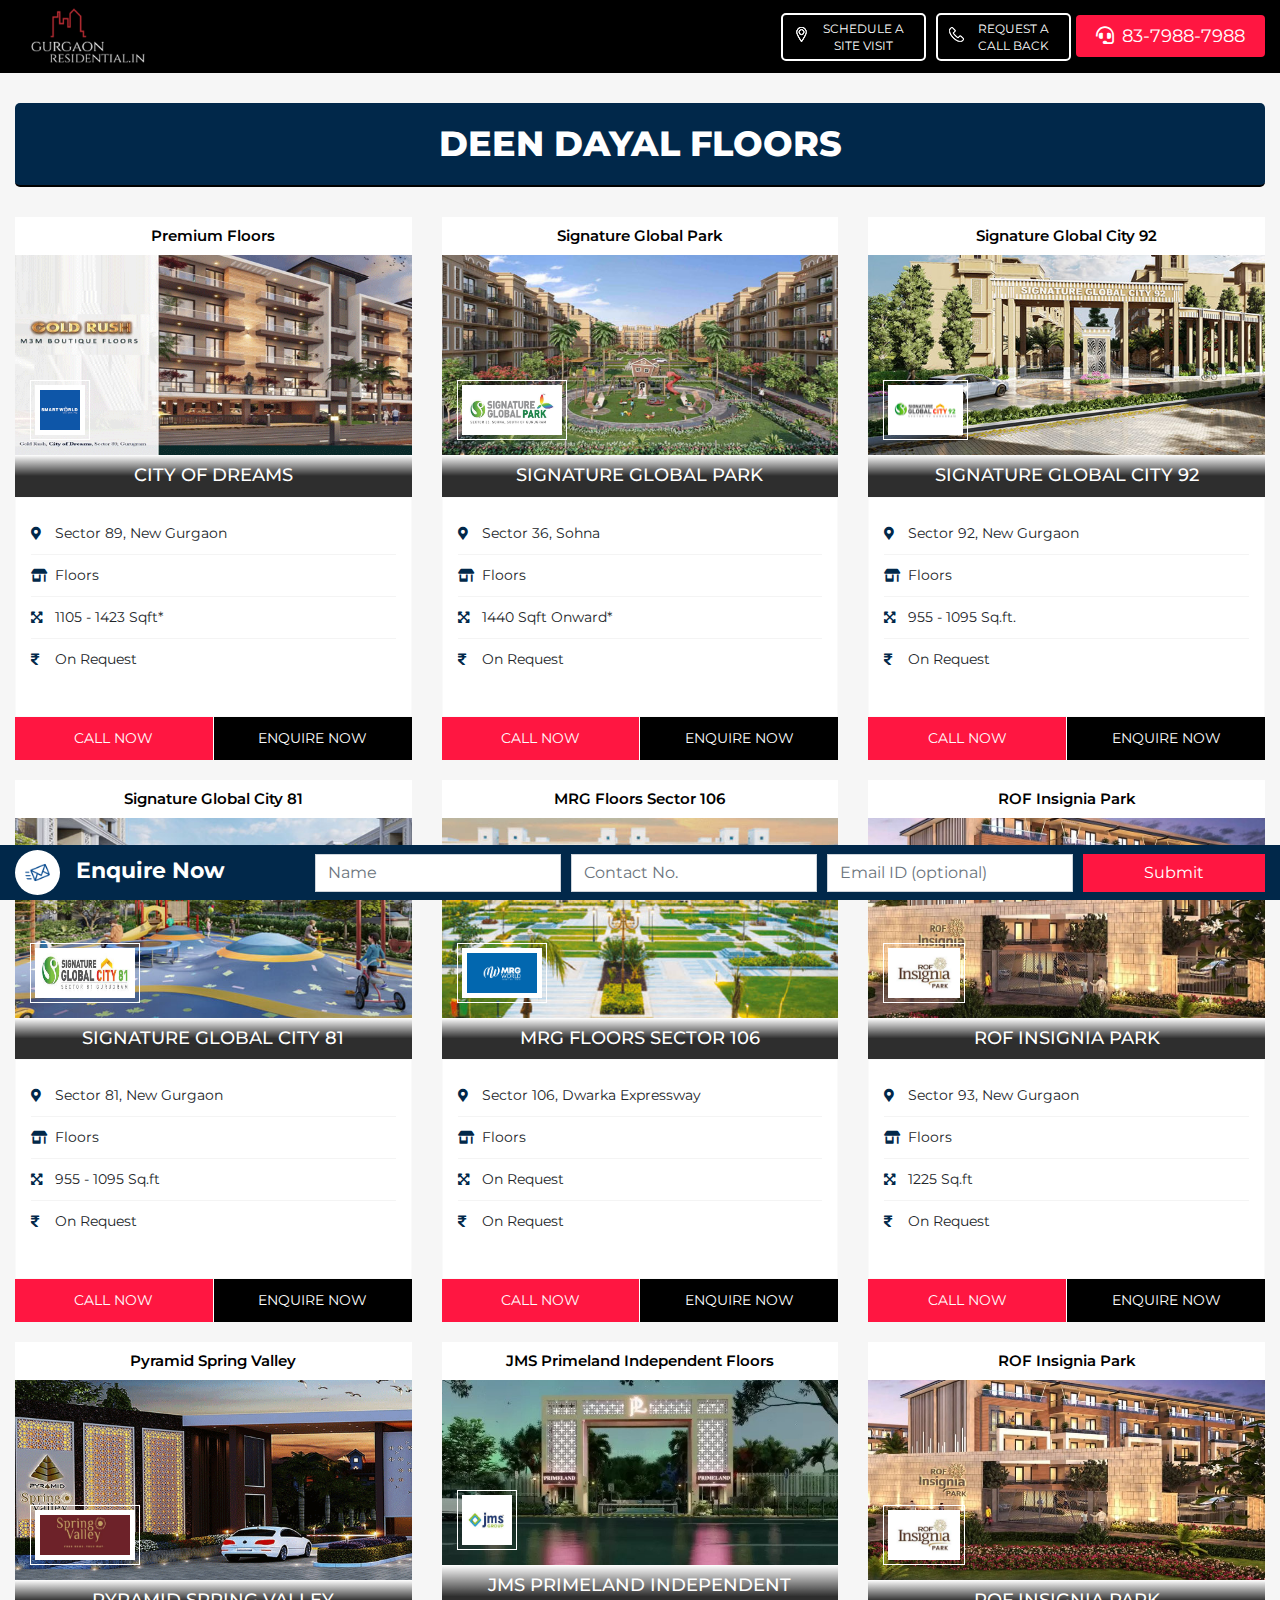
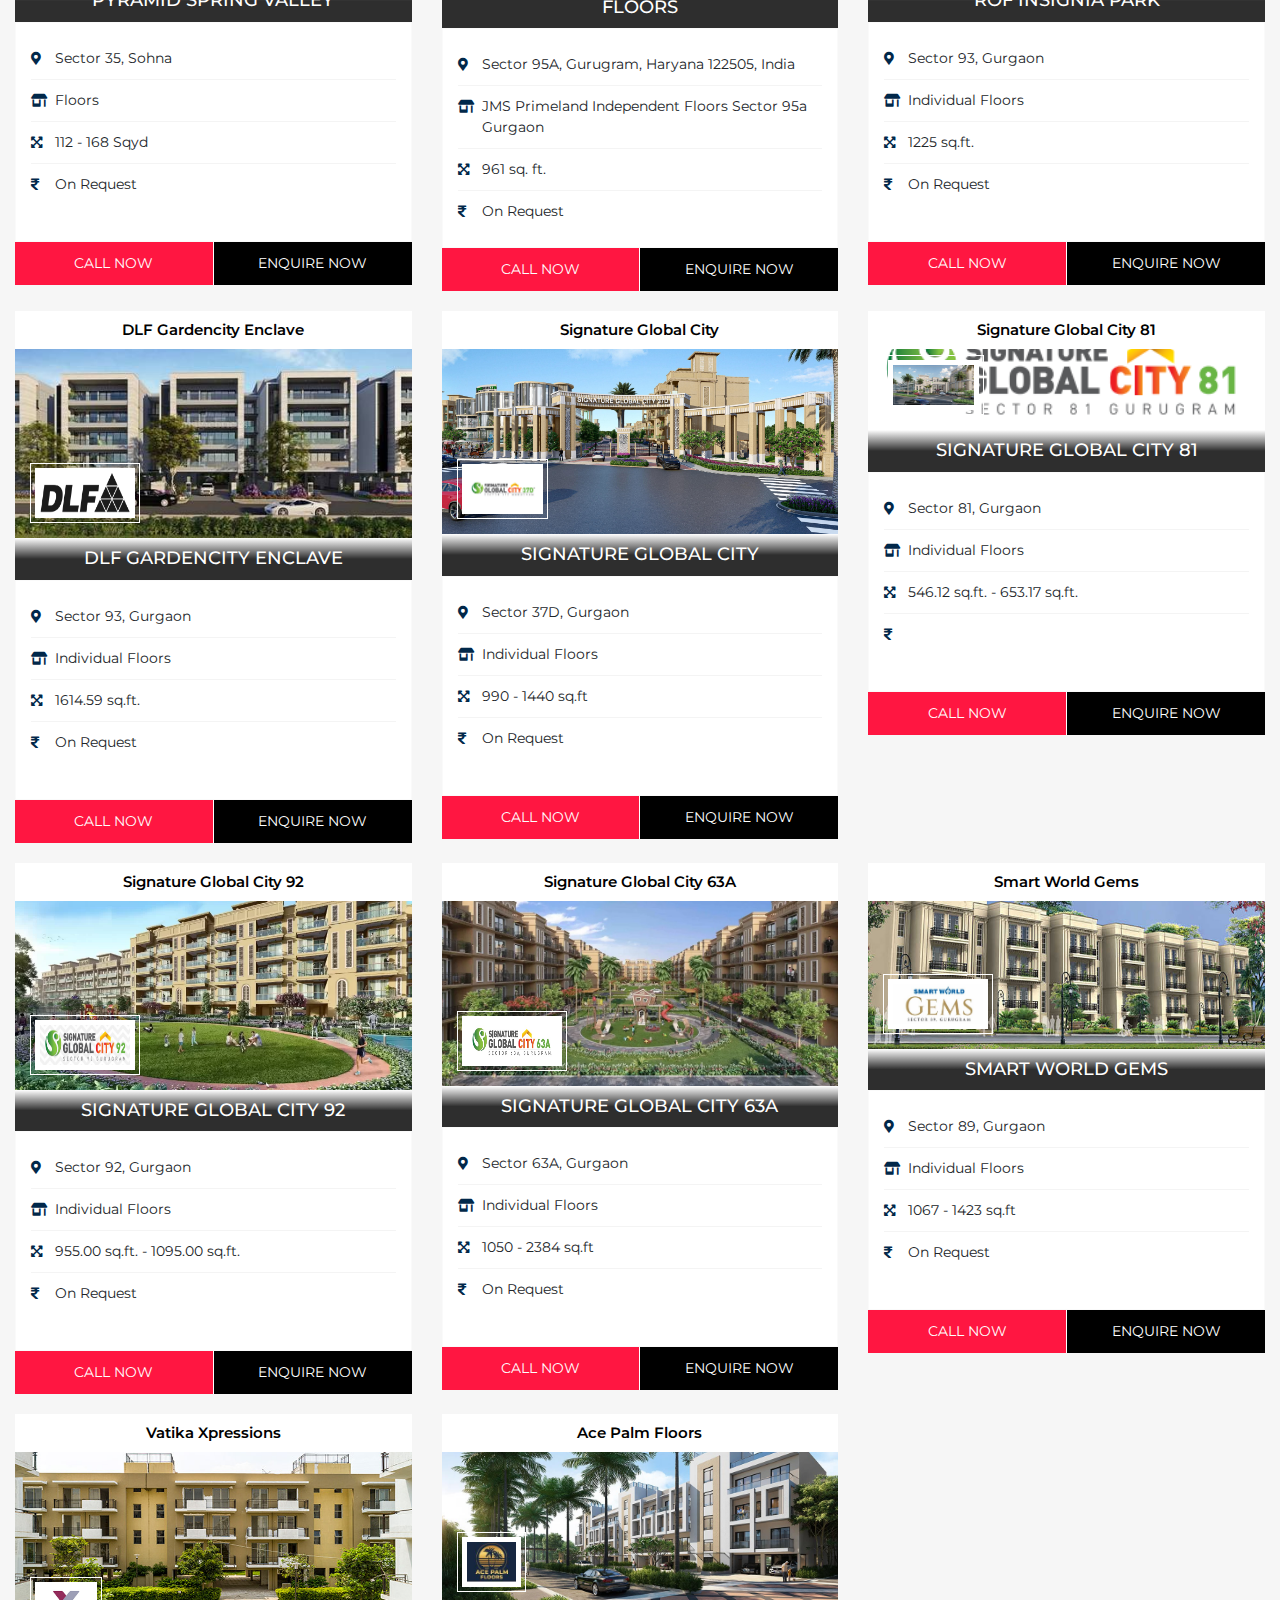
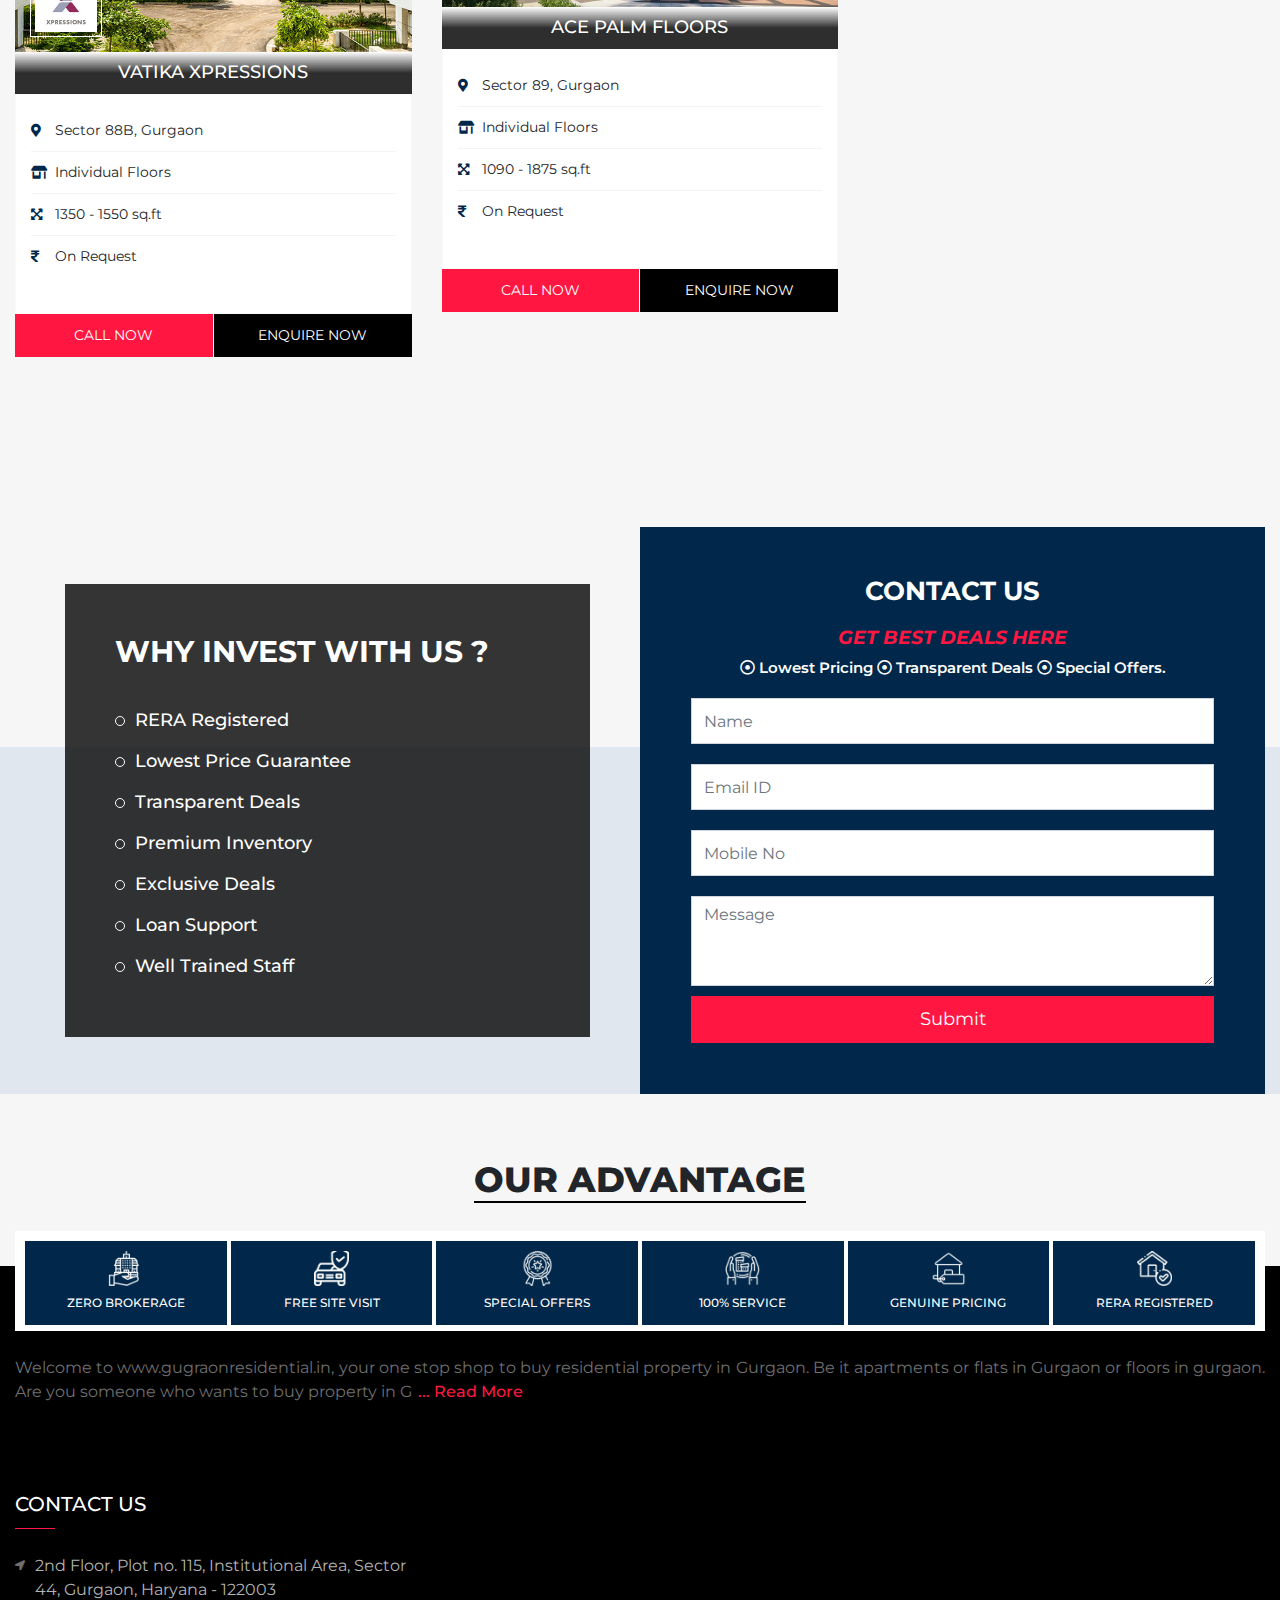
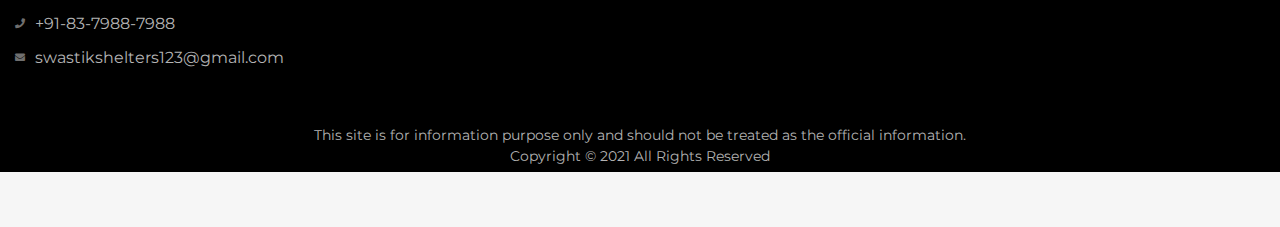
==== index.html @ c7bf586d "first commit" ====
﻿<!doctype html>
<html lang="en">

<head>
   <title>
      Deen Dayal Awas Yojna (DDJAY) Residential Floors in Gurgaon </title>
   <meta name="description"
      content="Gurgaonresidential.in offers Deen Dayal Awas Yojna (DDJAY) Residential Floors and New Launch Affordable Floors for Sale in Gurgaon.">
   <meta name="keywords" content="DDJAY, Deen Dayal Awas Yojna, Affordable floors, Affordable Plots, ">
   <meta name="robots" content="index, follow">
   <meta property="og:title" content="Deen Dayal Awas Yojna (DDJAY) Residential Floors in Gurgaon">
   <meta property="og:site_name" content="Residential Property in Gurgaon">
   <meta property="og:url" content="http://www.gurgaonresidential.in/">
   <meta property="og:description"
      content="Gurgaonresidential.in offers Deen Dayal Awas Yojna (DDJAY) Residential Floors and New Launch Affordable Floors for Sale in Gurgaon.">
   <meta property="og:type" content="website">
   <!-- Required meta tags -->
   <meta charset="utf-8">
   <meta name="viewport" content="width=device-width, initial-scale=1, shrink-to-fit=no">



   <link rel="shortcut icon" type="image.jpg" href="public/site/img/fav-icon.png">
   <!-- Bootstrap CSS -->
   <link rel="stylesheet" href="ajax/libs/font-awesome/5.15.2/css/all.min.css">
   <link rel="stylesheet" href="public/site/css/bootstrap.css">
   <link rel="stylesheet" href="public/site/css/owl.carousel.css">
   <link rel="stylesheet" href="public/site/css/style.css">



</head>

<body>

   <header>
      <nav class="navbar navbar-expand-lg navbar-light">
         <div class="container-fluid">
            <a class="navbar-brand" href="/index"><img src="public/site/img/logo.png" class="img-fluid"
                  alt="Gurgaon Residential Premium Projects" title="Gurgaon Residential Premium Projects"></a>
            <button class="navbar-toggler" type="button" data-toggle="collapse" data-target="#navbarSupportedContent"
               aria-controls="navbarSupportedContent" aria-expanded="false" aria-label="Toggle navigation">
               <span class="navbar-toggler-icon"></span>
            </button>
            <div class="collapse navbar-collapse" id="navbarSupportedContent">
               <button type="button" class="close" aria-label="Close" data-toggle="collapse"
                  data-target="#navbarSupportedContent" aria-controls="navbarSupportedContent" aria-expanded="false">
                  <span aria-hidden="true">×</span>
               </button>

            </div>
            <div class="schedule-request">
               <a href="#" data-toggle="modal" data-target="#exampleModalScheduleasitevisit" class="site-visit"><img
                     src="public/site/img/location-icon.png" alt="Gurgaon Residential Premium Projects"
                     title="Gurgaon Residential Premium Projects Locatio Icon"> <span>Schedule A</span> <br>
                  Site visit</a>
               <a href="#" data-toggle="modal" data-target="#exampleModalRequestacallback" class="site-visit"><img
                     src="public/site/img/phone-icon.png" alt="Gurgaon Residential Premium Projects"
                     title="Gurgaon Residential Premium Projects"> <span>Request A </span><br>
                  Call back</a>
            </div>
            <div class="call-header">
               <a href="tel:83-7988-7988"><i class="fas fa-headset"></i>83-7988-7988</a>
            </div>
            <div class="dr-call-header call-header">
               <a href="tel:8123002525"><i class="fas fa-phone-alt"></i></a>
            </div>
         </div>
      </nav>
   </header>
   <main>

      <section class="inner-page-area about section-padding">
         <div class="container">
            <h1 class="section-title inner-heading">
               Deen Dayal Floors </h1>
            <div class="row">


               <div class="col-lg-4 col-md-12">
                  <div class="project-details">
                     <div class="project-img">
                        <img src="public/admin/PropertyImage/1654506297Smart%20World%20City%20Of%20Dreams.png"
                           class="img-fluid w-100" alt="m3m 65th avenue commericial price"
                           title="m3m heights 65th avenue">
                     </div>
                     <div class="project-data">
                        <h3>
                           City of Dreams </h3>
                        <ul>
                           <li><i class="fas fa-map-marker-alt" aria-hidden="true"></i>
                              Sector 89, New Gurgaon </li>
                           <li><i class="fas fa-store-alt" aria-hidden="true"></i>
                              Floors </li>
                           <!-- <li><i class="fas fa-certificate" aria-hidden="true"></i> A Paradise of Exquisite Delicacies  </li> -->
                           <li><i class="fas fa-expand-arrows-alt" aria-hidden="true"></i>
                              1105 - 1423 Sqft* </li>
                           <li><i class="fas fa-rupee-sign" aria-hidden="true"></i>
                              On Request </li>
                        </ul>
                        <div class="project-logo">
                           <img src="public/admin/PropertyLogo/1654506297smart-world%20Logo.png" class="img-fluid"
                              alt="">
                        </div>
                     </div>
                     <div class="btn-group w-100" role="group" aria-label="Basic example">
                        <a type="button" class="btn btn-primary" href="tel:8123002525">CALL NOW</a>
                        <button type="button" class="btn btn-secondary" data-toggle="modal"
                           data-target="#exampleModalEnquireNow53">Enquire Now</button>
                     </div>
                     <h4>
                        Premium Floors </h4>
                  </div>
               </div>







               <!-------- POPUP START ---------->
               <div class="viewmore-modal-second-rt">
                  <div class="modal fade" id="exampleModalQuickView53" tabindex="-1" aria-labelledby="exampleModalLabel"
                     aria-hidden="true">
                     <div class="modal-dialog">
                        <div class="modal-content">
                           <div class="modal-header">
                              <div class="header-img">
                                 <img src="public/admin/developer/1654504062smart-world%20Logo.png" class="img-fluid"
                                    alt="">
                              </div>
                              <h5 class="modal-title" id="exampleModalLabel">
                                 City of Dreams <span>
                                    Sector 89, New Gurgaon  </span>
                              </h5>
                              <div class="bennr-top-btn">
                                 <a href="" data-toggle="modal" data-target="#exampleModalEnquireNow53">Book
                                    Directly</a>
                              </div>
                              <button type="button" class="close" data-dismiss="modal" aria-label="Close">
                                 <span aria-hidden="true">&times;</span>
                              </button>
                           </div>
                           <div class="modal-body">
                              <div class="btn-group-dr">
                                 <a href="" data-toggle="modal" data-target="#exampleModalEnquireNow53">See Floor
                                    Plan</a>
                                 <a href="" data-toggle="modal" data-target="#exampleModalEnquireNow53">Schedule Site
                                    Visit</a>
                                 <a href="" data-toggle="modal" data-target="#exampleModalEnquireNow53">Download
                                    Brochure</a>
                              </div>
                           </div>
                        </div>
                     </div>
                  </div>
               </div>



               <div class="viewmore-modal">
                  <div class="modal fade" id="exampleModalEnquireNow53" tabindex="-1"
                     aria-labelledby="exampleModalLabel" aria-hidden="true">
                     <div class="modal-dialog">
                        <div class="modal-content">
                           <div class="modal-header">
                              <!-- <div class="header-img">
                                 <img src="public/admin/developer/1654504062smart-world%20Logo.png" class="img-fluid"
                                    alt="">
                              </div>
                              <div class="header-img">
                                 <img src="public/admin/PropertyLogo/1654506297smart-world%20Logo.png" class="img-fluid"
                                    alt="">
                              </div> -->
                              <button type="button" class="close" data-dismiss="modal" aria-label="Close">
                                 <span aria-hidden="true">&times;</span>
                              </button>
                           </div>
                           <h5 class="modal-title" id="exampleModalLabel">For Lowest price booking, call now<span>
                                 Floors </span></h5>
                           <div class="modal-body">
                              <form  class="my-form" >
                                 
                                 <div class="form-group">
                                    <input type="text" class="form-control" name="name" id="name53" placeholder="Name">
                                 </div>
                                 <div class="form-group">
                                    <input type="email" class="form-control" name="email" id="emailid53"
                                       placeholder="Email">
                                 </div>
                                 <div class="form-group">
                                    <input type="tel" class="form-control" name="phone" id="mobileno53"
                                       placeholder="Contact No." onkeypress="return isNumber(event)" maxlength="10">
                                 </div>
                                 <div class="form-group">
                                    <textarea class="form-control" name="message" id="message53" rows="3"
                                       placeholder="Message" spellcheck="false"></textarea>
                                 </div>
                                 <input type="submit" name="submit" 
                                    class="btn btn-primary d-block w-100 rounded" value="Get Instant Call Back"
                                    >
                              </form>
                           </div>
                        </div>
                     </div>
                  </div>
               </div>
               <!-------- POPUP END ---------->



               <div class="col-lg-4 col-md-12">
                  <div class="project-details">
                     <div class="project-img">
                        <img src="public/admin/PropertyImage/1654506955signatureglobalpark.jpg" class="img-fluid w-100"
                           alt="m3m 65th avenue commericial price" title="m3m heights 65th avenue">
                     </div>
                     <div class="project-data">
                        <h3>
                           Signature Global Park </h3>
                        <ul>
                           <li><i class="fas fa-map-marker-alt" aria-hidden="true"></i>
                              Sector 36, Sohna </li>
                           <li><i class="fas fa-store-alt" aria-hidden="true"></i>
                              Floors </li>
                           <!-- <li><i class="fas fa-certificate" aria-hidden="true"></i> A Paradise of Exquisite Delicacies  </li> -->
                           <li><i class="fas fa-expand-arrows-alt" aria-hidden="true"></i>
                              1440 Sqft Onward* </li>
                           <li><i class="fas fa-rupee-sign" aria-hidden="true"></i>
                              On Request </li>
                        </ul>
                        <div class="project-logo">
                           <img src="public/admin/PropertyLogo/1654506955signature-global-park-logo.jpg"
                              class="img-fluid" alt="">
                        </div>
                     </div>
                     <div class="btn-group w-100" role="group" aria-label="Basic example">
                        <a type="button" class="btn btn-primary" href="tel:8123002525">CALL NOW</a>
                        <button type="button" class="btn btn-secondary" data-toggle="modal"
                           data-target="#exampleModalEnquireNow53">Enquire Now</button>
                     </div>
                     <h4>
                        Signature Global Park </h4>
                  </div>
               </div>







               <!-------- POPUP START ---------->
               <div class="viewmore-modal-second-rt">
                  <div class="modal fade" id="exampleModalQuickView54" tabindex="-1" aria-labelledby="exampleModalLabel"
                     aria-hidden="true">
                     <div class="modal-dialog">
                        <div class="modal-content">
                           <div class="modal-header">
                              <div class="header-img">
                                 <img src="public/admin/developer/1617872769index.png" class="img-fluid" alt="">
                              </div>
                              <h5 class="modal-title" id="exampleModalLabel">
                                 Signature Global Park<span>
                                    Sector 36, Sohna </span>
                              </h5>
                              <div class="bennr-top-btn">
                                 <a href="" data-toggle="modal" data-target="#exampleModalEnquireNow53">Book
                                    Directly</a>
                              </div>
                              <button type="button" class="close" data-dismiss="modal" aria-label="Close">
                                 <span aria-hidden="true">&times;</span>
                              </button>
                           </div>
                           <div class="modal-body">
                              <div class="btn-group-dr">
                                 <a href="" data-toggle="modal" data-target="#exampleModalEnquireNow53">See Floor
                                    Plan</a>
                                 <a href="" data-toggle="modal" data-target="#exampleModalEnquireNow53">Schedule Site
                                    Visit</a>
                                 <a href="" data-toggle="modal" data-target="#exampleModalEnquireNow53">Download
                                    Brochure</a>
                              </div>
                           </div>
                        </div>
                     </div>
                  </div>
               </div>



               <div class="viewmore-modal">
                  <div class="modal fade" id="exampleModalEnquireNow54" tabindex="-1"
                     aria-labelledby="exampleModalLabel" aria-hidden="true">
                     <div class="modal-dialog">
                        <div class="modal-content">
                           <div class="modal-header">
                              <div class="header-img">
                                 <img src="public/admin/developer/1617872769index.png" class="img-fluid" alt="">
                              </div>
                              <div class="header-img">
                                 <img src="public/admin/PropertyLogo/1654506955signature-global-park-logo.jpg"
                                    class="img-fluid" alt="">
                              </div>
                              <button type="button" class="close" data-dismiss="modal" aria-label="Close">
                                 <span aria-hidden="true">&times;</span>
                              </button>
                           </div>
                           <h5 class="modal-title" id="exampleModalLabel">For Lowest price booking, call now<span>
                                 Floors </span></h5>
                           <div class="modal-body">
                              <form name="getinstantcallback" id="getinstantcallback54" action="/enquiry" method="post">
                                 <input type="hidden" name="projectid" id="projectid" value="54">
                                 <input type="hidden" name="projectname" id="projectname" value="Signature Global Park">
                                 <input type="hidden" name="pageredirect" id="pageredirect"
                                    value="/deen-dayal-affordable-projects-gurgaon">
                                 <div class="form-group">
                                    <input type="text" class="form-control" name="name" id="name54" placeholder="Name">
                                 </div>
                                 <div class="form-group">
                                    <input type="text" class="form-control" name="emailid" id="emailid54"
                                       placeholder="Email">
                                 </div>
                                 <div class="form-group">
                                    <input type="tel" class="form-control" name="mobileno" id="mobileno54"
                                       placeholder="Contact No." onkeypress="return isNumber(event)" maxlength="10">
                                 </div>
                                 <div class="form-group">
                                    <textarea class="form-control" name="message" id="message54" rows="3"
                                       placeholder="Message" spellcheck="false"></textarea>
                                 </div>
                                 <input type="submit" name="submit" id="submit54"
                                    class="btn btn-primary d-block w-100 rounded" value="Get Instant Call Back"
                                    onclick="return validationlistpage(54);">
                              </form>
                           </div>
                        </div>
                     </div>
                  </div>
               </div>
               <!-------- POPUP END ---------->



               <div class="col-lg-4 col-md-12">
                  <div class="project-details">
                     <div class="project-img">
                        <img src="public/admin/PropertyImage/1654507759Signature%20city%2092.jpg"
                           class="img-fluid w-100" alt="m3m 65th avenue commericial price"
                           title="m3m heights 65th avenue">
                     </div>
                     <div class="project-data">
                        <h3>
                           Signature Global City 92 </h3>
                        <ul>
                           <li><i class="fas fa-map-marker-alt" aria-hidden="true"></i>
                              Sector 92, New Gurgaon </li>
                           <li><i class="fas fa-store-alt" aria-hidden="true"></i>
                              Floors </li>
                           <!-- <li><i class="fas fa-certificate" aria-hidden="true"></i> A Paradise of Exquisite Delicacies  </li> -->
                           <li><i class="fas fa-expand-arrows-alt" aria-hidden="true"></i>
                              955 - 1095 Sq.ft. </li>
                           <li><i class="fas fa-rupee-sign" aria-hidden="true"></i>
                              On Request </li>
                        </ul>
                        <div class="project-logo">
                           <img src="public/admin/PropertyLogo/1654507759Signature%20golbal%20city%20logo.png"
                              class="img-fluid" alt="">
                        </div>
                     </div>
                     <div class="btn-group w-100" role="group" aria-label="Basic example">
                        <a type="button" class="btn btn-primary" href="tel:8123002525">CALL NOW</a>
                        <button type="button" class="btn btn-secondary" data-toggle="modal"
                           data-target="#exampleModalEnquireNow53">Enquire Now</button>
                     </div>
                     <h4>
                        Signature Global City 92 </h4>
                  </div>
               </div>







               <!-------- POPUP START ---------->
               <div class="viewmore-modal-second-rt">
                  <div class="modal fade" id="exampleModalQuickView55" tabindex="-1" aria-labelledby="exampleModalLabel"
                     aria-hidden="true">
                     <div class="modal-dialog">
                        <div class="modal-content">
                           <div class="modal-header">
                              <div class="header-img">
                                 <img src="public/admin/developer/1617872769index.png" class="img-fluid" alt="">
                              </div>
                              <h5 class="modal-title" id="exampleModalLabel">
                                 Signature Global City 92<span>
                                    Sector 92, New Gurgaon </span>
                              </h5>
                              <div class="bennr-top-btn">
                                 <a href="" data-toggle="modal" data-target="#exampleModalEnquireNow53">Book
                                    Directly</a>
                              </div>
                              <button type="button" class="close" data-dismiss="modal" aria-label="Close">
                                 <span aria-hidden="true">&times;</span>
                              </button>
                           </div>
                           <div class="modal-body">
                              <div class="btn-group-dr">
                                 <a href="" data-toggle="modal" data-target="#exampleModalEnquireNow53">See Floor
                                    Plan</a>
                                 <a href="" data-toggle="modal" data-target="#exampleModalEnquireNow53">Schedule Site
                                    Visit</a>
                                 <a href="" data-toggle="modal" data-target="#exampleModalEnquireNow53">Download
                                    Brochure</a>
                              </div>
                           </div>
                        </div>
                     </div>
                  </div>
               </div>



               <div class="viewmore-modal">
                  <div class="modal fade" id="exampleModalEnquireNow55" tabindex="-1"
                     aria-labelledby="exampleModalLabel" aria-hidden="true">
                     <div class="modal-dialog">
                        <div class="modal-content">
                           <div class="modal-header">
                              <div class="header-img">
                                 <img src="public/admin/developer/1617872769index.png" class="img-fluid" alt="">
                              </div>
                              <div class="header-img">
                                 <img src="public/admin/PropertyLogo/1654507759Signature%20golbal%20city%20logo.png"
                                    class="img-fluid" alt="">
                              </div>
                              <button type="button" class="close" data-dismiss="modal" aria-label="Close">
                                 <span aria-hidden="true">&times;</span>
                              </button>
                           </div>
                           <h5 class="modal-title" id="exampleModalLabel">For Lowest price booking, call now<span>
                                 Floors </span></h5>
                           <div class="modal-body">
                              <form name="getinstantcallback" id="getinstantcallback55" action="/enquiry" method="post">
                                 <input type="hidden" name="projectid" id="projectid" value="55">
                                 <input type="hidden" name="projectname" id="projectname"
                                    value="Signature Global City 92">
                                 <input type="hidden" name="pageredirect" id="pageredirect"
                                    value="/deen-dayal-affordable-projects-gurgaon">
                                 <div class="form-group">
                                    <input type="text" class="form-control" name="name" id="name55" placeholder="Name">
                                 </div>
                                 <div class="form-group">
                                    <input type="text" class="form-control" name="emailid" id="emailid55"
                                       placeholder="Email">
                                 </div>
                                 <div class="form-group">
                                    <input type="tel" class="form-control" name="mobileno" id="mobileno55"
                                       placeholder="Contact No." onkeypress="return isNumber(event)" maxlength="10">
                                 </div>
                                 <div class="form-group">
                                    <textarea class="form-control" name="message" id="message55" rows="3"
                                       placeholder="Message" spellcheck="false"></textarea>
                                 </div>
                                 <input type="submit" name="submit" id="submit55"
                                    class="btn btn-primary d-block w-100 rounded" value="Get Instant Call Back"
                                    onclick="return validationlistpage(55);">
                              </form>
                           </div>
                        </div>
                     </div>
                  </div>
               </div>
               <!-------- POPUP END ---------->



               <div class="col-lg-4 col-md-12">
                  <div class="project-details">
                     <div class="project-img">
                        <img src="public/admin/PropertyImage/1654508151Signature%20golbal%20city%2081.jpg"
                           class="img-fluid w-100" alt="m3m 65th avenue commericial price"
                           title="m3m heights 65th avenue">
                     </div>
                     <div class="project-data">
                        <h3>
                           Signature Global City 81 </h3>
                        <ul>
                           <li><i class="fas fa-map-marker-alt" aria-hidden="true"></i>
                              Sector 81, New Gurgaon </li>
                           <li><i class="fas fa-store-alt" aria-hidden="true"></i>
                              Floors </li>
                           <!-- <li><i class="fas fa-certificate" aria-hidden="true"></i> A Paradise of Exquisite Delicacies  </li> -->
                           <li><i class="fas fa-expand-arrows-alt" aria-hidden="true"></i>
                              955 - 1095 Sq.ft </li>
                           <li><i class="fas fa-rupee-sign" aria-hidden="true"></i>
                              On Request </li>
                        </ul>
                        <div class="project-logo">
                           <img src="public/admin/PropertyLogo/1654508151Signature%20golbal%20city%2081%20logo.jpg"
                              class="img-fluid" alt="">
                        </div>
                     </div>
                     <div class="btn-group w-100" role="group" aria-label="Basic example">
                        <a type="button" class="btn btn-primary" href="tel:8123002525">CALL NOW</a>
                        <button type="button" class="btn btn-secondary" data-toggle="modal"
                           data-target="#exampleModalEnquireNow53">Enquire Now</button>
                     </div>
                     <h4>
                        Signature Global City 81 </h4>
                  </div>
               </div>







               <!-------- POPUP START ---------->
               <div class="viewmore-modal-second-rt">
                  <div class="modal fade" id="exampleModalQuickView56" tabindex="-1" aria-labelledby="exampleModalLabel"
                     aria-hidden="true">
                     <div class="modal-dialog">
                        <div class="modal-content">
                           <div class="modal-header">
                              <div class="header-img">
                                 <img src="public/admin/developer/1617872769index.png" class="img-fluid" alt="">
                              </div>
                              <h5 class="modal-title" id="exampleModalLabel">
                                 Signature Global City 81<span>
                                    Sector 81, New Gurgaon </span>
                              </h5>
                              <div class="bennr-top-btn">
                                 <a href="" data-toggle="modal" data-target="#exampleModalEnquireNow53">Book
                                    Directly</a>
                              </div>
                              <button type="button" class="close" data-dismiss="modal" aria-label="Close">
                                 <span aria-hidden="true">&times;</span>
                              </button>
                           </div>
                           <div class="modal-body">
                              <div class="btn-group-dr">
                                 <a href="" data-toggle="modal" data-target="#exampleModalEnquireNow53">See Floor
                                    Plan</a>
                                 <a href="" data-toggle="modal" data-target="#exampleModalEnquireNow53">Schedule Site
                                    Visit</a>
                                 <a href="" data-toggle="modal" data-target="#exampleModalEnquireNow53">Download
                                    Brochure</a>
                              </div>
                           </div>
                        </div>
                     </div>
                  </div>
               </div>



               <div class="viewmore-modal">
                  <div class="modal fade" id="exampleModalEnquireNow56" tabindex="-1"
                     aria-labelledby="exampleModalLabel" aria-hidden="true">
                     <div class="modal-dialog">
                        <div class="modal-content">
                           <div class="modal-header">
                              <div class="header-img">
                                 <img src="public/admin/developer/1617872769index.png" class="img-fluid" alt="">
                              </div>
                              <div class="header-img">
                                 <img
                                    src="public/admin/PropertyLogo/1654508151Signature%20golbal%20city%2081%20logo.jpg"
                                    class="img-fluid" alt="">
                              </div>
                              <button type="button" class="close" data-dismiss="modal" aria-label="Close">
                                 <span aria-hidden="true">&times;</span>
                              </button>
                           </div>
                           <h5 class="modal-title" id="exampleModalLabel">For Lowest price booking, call now<span>
                                 Floors </span></h5>
                           <div class="modal-body">
                              <form name="getinstantcallback" id="getinstantcallback56" action="/enquiry" method="post">
                                 <input type="hidden" name="projectid" id="projectid" value="56">
                                 <input type="hidden" name="projectname" id="projectname"
                                    value="Signature Global City 81">
                                 <input type="hidden" name="pageredirect" id="pageredirect"
                                    value="/deen-dayal-affordable-projects-gurgaon">
                                 <div class="form-group">
                                    <input type="text" class="form-control" name="name" id="name56" placeholder="Name">
                                 </div>
                                 <div class="form-group">
                                    <input type="text" class="form-control" name="emailid" id="emailid56"
                                       placeholder="Email">
                                 </div>
                                 <div class="form-group">
                                    <input type="tel" class="form-control" name="mobileno" id="mobileno56"
                                       placeholder="Contact No." onkeypress="return isNumber(event)" maxlength="10">
                                 </div>
                                 <div class="form-group">
                                    <textarea class="form-control" name="message" id="message56" rows="3"
                                       placeholder="Message" spellcheck="false"></textarea>
                                 </div>
                                 <input type="submit" name="submit" id="submit56"
                                    class="btn btn-primary d-block w-100 rounded" value="Get Instant Call Back"
                                    onclick="return validationlistpage(56);">
                              </form>
                           </div>
                        </div>
                     </div>
                  </div>
               </div>
               <!-------- POPUP END ---------->



               <div class="col-lg-4 col-md-12">
                  <div class="project-details">
                     <div class="project-img">
                        <img src="public/admin/PropertyImage/1654509634MRG-Floors-Sector-106.png"
                           class="img-fluid w-100" alt="m3m 65th avenue commericial price"
                           title="m3m heights 65th avenue">
                     </div>
                     <div class="project-data">
                        <h3>
                           MRG Floors Sector 106 </h3>
                        <ul>
                           <li><i class="fas fa-map-marker-alt" aria-hidden="true"></i>
                              Sector 106, Dwarka Expressway </li>
                           <li><i class="fas fa-store-alt" aria-hidden="true"></i>
                              Floors </li>
                           <!-- <li><i class="fas fa-certificate" aria-hidden="true"></i> A Paradise of Exquisite Delicacies  </li> -->
                           <li><i class="fas fa-expand-arrows-alt" aria-hidden="true"></i>
                              On Request </li>
                           <li><i class="fas fa-rupee-sign" aria-hidden="true"></i>
                              On Request </li>
                        </ul>
                        <div class="project-logo">
                           <img src="public/admin/PropertyLogo/1654509634mrg-world-logo.jpg" class="img-fluid" alt="">
                        </div>
                     </div>
                     <div class="btn-group w-100" role="group" aria-label="Basic example">
                        <a type="button" class="btn btn-primary" href="tel:8123002525">CALL NOW</a>
                        <button type="button" class="btn btn-secondary" data-toggle="modal"
                           data-target="#exampleModalEnquireNow53">Enquire Now</button>
                     </div>
                     <h4>
                        MRG Floors Sector 106 </h4>
                  </div>
               </div>







               <!-------- POPUP START ---------->
               <div class="viewmore-modal-second-rt">
                  <div class="modal fade" id="exampleModalQuickView57" tabindex="-1" aria-labelledby="exampleModalLabel"
                     aria-hidden="true">
                     <div class="modal-dialog">
                        <div class="modal-content">
                           <div class="modal-header">
                              <div class="header-img">
                                 <img src="public/admin/developer/1617788893mrg-logo.png" class="img-fluid" alt="">
                              </div>
                              <h5 class="modal-title" id="exampleModalLabel">
                                 MRG Floors Sector 106<span>
                                    Sector 106, Dwarka Expressway </span>
                              </h5>
                              <div class="bennr-top-btn">
                                 <a href="" data-toggle="modal" data-target="#exampleModalEnquireNow53">Book
                                    Directly</a>
                              </div>
                              <button type="button" class="close" data-dismiss="modal" aria-label="Close">
                                 <span aria-hidden="true">&times;</span>
                              </button>
                           </div>
                           <div class="modal-body">
                              <div class="btn-group-dr">
                                 <a href="" data-toggle="modal" data-target="#exampleModalEnquireNow53">See Floor
                                    Plan</a>
                                 <a href="" data-toggle="modal" data-target="#exampleModalEnquireNow53">Schedule Site
                                    Visit</a>
                                 <a href="" data-toggle="modal" data-target="#exampleModalEnquireNow53">Download
                                    Brochure</a>
                              </div>
                           </div>
                        </div>
                     </div>
                  </div>
               </div>



               <div class="viewmore-modal">
                  <div class="modal fade" id="exampleModalEnquireNow57" tabindex="-1"
                     aria-labelledby="exampleModalLabel" aria-hidden="true">
                     <div class="modal-dialog">
                        <div class="modal-content">
                           <div class="modal-header">
                              <div class="header-img">
                                 <img src="public/admin/developer/1617788893mrg-logo.png" class="img-fluid" alt="">
                              </div>
                              <div class="header-img">
                                 <img src="public/admin/PropertyLogo/1654509634mrg-world-logo.jpg" class="img-fluid"
                                    alt="">
                              </div>
                              <button type="button" class="close" data-dismiss="modal" aria-label="Close">
                                 <span aria-hidden="true">&times;</span>
                              </button>
                           </div>
                           <h5 class="modal-title" id="exampleModalLabel">For Lowest price booking, call now<span>
                                 Floors </span></h5>
                           <div class="modal-body">
                              <form name="getinstantcallback" id="getinstantcallback57" action="/enquiry" method="post">
                                 <input type="hidden" name="projectid" id="projectid" value="57">
                                 <input type="hidden" name="projectname" id="projectname" value="MRG Floors Sector 106">
                                 <input type="hidden" name="pageredirect" id="pageredirect"
                                    value="/deen-dayal-affordable-projects-gurgaon">
                                 <div class="form-group">
                                    <input type="text" class="form-control" name="name" id="name57" placeholder="Name">
                                 </div>
                                 <div class="form-group">
                                    <input type="text" class="form-control" name="emailid" id="emailid57"
                                       placeholder="Email">
                                 </div>
                                 <div class="form-group">
                                    <input type="tel" class="form-control" name="mobileno" id="mobileno57"
                                       placeholder="Contact No." onkeypress="return isNumber(event)" maxlength="10">
                                 </div>
                                 <div class="form-group">
                                    <textarea class="form-control" name="message" id="message57" rows="3"
                                       placeholder="Message" spellcheck="false"></textarea>
                                 </div>
                                 <input type="submit" name="submit" id="submit57"
                                    class="btn btn-primary d-block w-100 rounded" value="Get Instant Call Back"
                                    onclick="return validationlistpage(57);">
                              </form>
                           </div>
                        </div>
                     </div>
                  </div>
               </div>
               <!-------- POPUP END ---------->



               <div class="col-lg-4 col-md-12">
                  <div class="project-details">
                     <div class="project-img">
                        <img src="public/admin/PropertyImage/1654509942ROF-Insignia-Park-Sector-93.jpg"
                           class="img-fluid w-100" alt="m3m 65th avenue commericial price"
                           title="m3m heights 65th avenue">
                     </div>
                     <div class="project-data">
                        <h3>
                           ROF Insignia Park </h3>
                        <ul>
                           <li><i class="fas fa-map-marker-alt" aria-hidden="true"></i>
                              Sector 93, New Gurgaon </li>
                           <li><i class="fas fa-store-alt" aria-hidden="true"></i>
                              Floors </li>
                           <!-- <li><i class="fas fa-certificate" aria-hidden="true"></i> A Paradise of Exquisite Delicacies  </li> -->
                           <li><i class="fas fa-expand-arrows-alt" aria-hidden="true"></i>
                              1225 Sq.ft </li>
                           <li><i class="fas fa-rupee-sign" aria-hidden="true"></i>
                              On Request </li>
                        </ul>
                        <div class="project-logo">
                           <img src="public/admin/PropertyLogo/1654509942ROF%20Insignia%20park%20Logo.jpg"
                              class="img-fluid" alt="">
                        </div>
                     </div>
                     <div class="btn-group w-100" role="group" aria-label="Basic example">
                        <a type="button" class="btn btn-primary" href="tel:8123002525">CALL NOW</a>
                        <button type="button" class="btn btn-secondary" data-toggle="modal"
                           data-target="#exampleModalEnquireNow53">Enquire Now</button>
                     </div>
                     <h4>
                        ROF Insignia Park </h4>
                  </div>
               </div>







               <!-------- POPUP START ---------->
               <div class="viewmore-modal-second-rt">
                  <div class="modal fade" id="exampleModalQuickView58" tabindex="-1" aria-labelledby="exampleModalLabel"
                     aria-hidden="true">
                     <div class="modal-dialog">
                        <div class="modal-content">
                           <div class="modal-header">
                              <div class="header-img">
                                 <img src="public/admin/developer/1654422399rof-logo-350x350.png" class="img-fluid"
                                    alt="">
                              </div>
                              <h5 class="modal-title" id="exampleModalLabel">
                                 ROF Insignia Park<span>
                                    Sector 93, New Gurgaon </span>
                              </h5>
                              <div class="bennr-top-btn">
                                 <a href="" data-toggle="modal" data-target="#exampleModalEnquireNow53">Book
                                    Directly</a>
                              </div>
                              <button type="button" class="close" data-dismiss="modal" aria-label="Close">
                                 <span aria-hidden="true">&times;</span>
                              </button>
                           </div>
                           <div class="modal-body">
                              <div class="btn-group-dr">
                                 <a href="" data-toggle="modal" data-target="#exampleModalEnquireNow53">See Floor
                                    Plan</a>
                                 <a href="" data-toggle="modal" data-target="#exampleModalEnquireNow53">Schedule Site
                                    Visit</a>
                                 <a href="" data-toggle="modal" data-target="#exampleModalEnquireNow53">Download
                                    Brochure</a>
                              </div>
                           </div>
                        </div>
                     </div>
                  </div>
               </div>



               <div class="viewmore-modal">
                  <div class="modal fade" id="exampleModalEnquireNow58" tabindex="-1"
                     aria-labelledby="exampleModalLabel" aria-hidden="true">
                     <div class="modal-dialog">
                        <div class="modal-content">
                           <div class="modal-header">
                              <div class="header-img">
                                 <img src="public/admin/developer/1654422399rof-logo-350x350.png" class="img-fluid"
                                    alt="">
                              </div>
                              <div class="header-img">
                                 <img src="public/admin/PropertyLogo/1654509942ROF%20Insignia%20park%20Logo.jpg"
                                    class="img-fluid" alt="">
                              </div>
                              <button type="button" class="close" data-dismiss="modal" aria-label="Close">
                                 <span aria-hidden="true">&times;</span>
                              </button>
                           </div>
                           <h5 class="modal-title" id="exampleModalLabel">For Lowest price booking, call now<span>
                                 Floors </span></h5>
                           <div class="modal-body">
                              <form name="getinstantcallback" id="getinstantcallback58" action="/enquiry" method="post">
                                 <input type="hidden" name="projectid" id="projectid" value="58">
                                 <input type="hidden" name="projectname" id="projectname" value="ROF Insignia Park">
                                 <input type="hidden" name="pageredirect" id="pageredirect"
                                    value="/deen-dayal-affordable-projects-gurgaon">
                                 <div class="form-group">
                                    <input type="text" class="form-control" name="name" id="name58" placeholder="Name">
                                 </div>
                                 <div class="form-group">
                                    <input type="text" class="form-control" name="emailid" id="emailid58"
                                       placeholder="Email">
                                 </div>
                                 <div class="form-group">
                                    <input type="tel" class="form-control" name="mobileno" id="mobileno58"
                                       placeholder="Contact No." onkeypress="return isNumber(event)" maxlength="10">
                                 </div>
                                 <div class="form-group">
                                    <textarea class="form-control" name="message" id="message58" rows="3"
                                       placeholder="Message" spellcheck="false"></textarea>
                                 </div>
                                 <input type="submit" name="submit" id="submit58"
                                    class="btn btn-primary d-block w-100 rounded" value="Get Instant Call Back"
                                    onclick="return validationlistpage(58);">
                              </form>
                           </div>
                        </div>
                     </div>
                  </div>
               </div>
               <!-------- POPUP END ---------->



               <div class="col-lg-4 col-md-12">
                  <div class="project-details">
                     <div class="project-img">
                        <img src="public/admin/PropertyImage/1654510714Pyramid%20spring%20vally.png"
                           class="img-fluid w-100" alt="m3m 65th avenue commericial price"
                           title="m3m heights 65th avenue">
                     </div>
                     <div class="project-data">
                        <h3>
                           Pyramid Spring Valley </h3>
                        <ul>
                           <li><i class="fas fa-map-marker-alt" aria-hidden="true"></i>
                              Sector 35, Sohna </li>
                           <li><i class="fas fa-store-alt" aria-hidden="true"></i>
                              Floors </li>
                           <!-- <li><i class="fas fa-certificate" aria-hidden="true"></i> A Paradise of Exquisite Delicacies  </li> -->
                           <li><i class="fas fa-expand-arrows-alt" aria-hidden="true"></i>
                              112 - 168 Sqyd </li>
                           <li><i class="fas fa-rupee-sign" aria-hidden="true"></i>
                              On Request </li>
                        </ul>
                        <div class="project-logo">
                           <img src="public/admin/PropertyLogo/1654510714spring-valley%2035%20logo.jpg"
                              class="img-fluid" alt="">
                        </div>
                     </div>
                     <div class="btn-group w-100" role="group" aria-label="Basic example">
                        <a type="button" class="btn btn-primary" href="tel:8123002525">CALL NOW</a>
                        <button type="button" class="btn btn-secondary" data-toggle="modal"
                           data-target="#exampleModalEnquireNow53">Enquire Now</button>
                     </div>
                     <h4>
                        Pyramid Spring Valley </h4>
                  </div>
               </div>







               <!-------- POPUP START ---------->
               <div class="viewmore-modal-second-rt">
                  <div class="modal fade" id="exampleModalQuickView59" tabindex="-1" aria-labelledby="exampleModalLabel"
                     aria-hidden="true">
                     <div class="modal-dialog">
                        <div class="modal-content">
                           <div class="modal-header">
                              <div class="header-img">
                                 <img src="public/admin/developer/1654510300Pyramid%20Logo.jpg" class="img-fluid"
                                    alt="">
                              </div>
                              <h5 class="modal-title" id="exampleModalLabel">
                                 Pyramid Spring Valley<span>
                                    Sector 35, Sohna </span>
                              </h5>
                              <div class="bennr-top-btn">
                                 <a href="" data-toggle="modal" data-target="#exampleModalEnquireNow53">Book
                                    Directly</a>
                              </div>
                              <button type="button" class="close" data-dismiss="modal" aria-label="Close">
                                 <span aria-hidden="true">&times;</span>
                              </button>
                           </div>
                           <div class="modal-body">
                              <div class="btn-group-dr">
                                 <a href="" data-toggle="modal" data-target="#exampleModalEnquireNow53">See Floor
                                    Plan</a>
                                 <a href="" data-toggle="modal" data-target="#exampleModalEnquireNow53">Schedule Site
                                    Visit</a>
                                 <a href="" data-toggle="modal" data-target="#exampleModalEnquireNow53">Download
                                    Brochure</a>
                              </div>
                           </div>
                        </div>
                     </div>
                  </div>
               </div>



               <div class="viewmore-modal">
                  <div class="modal fade" id="exampleModalEnquireNow59" tabindex="-1"
                     aria-labelledby="exampleModalLabel" aria-hidden="true">
                     <div class="modal-dialog">
                        <div class="modal-content">
                           <div class="modal-header">
                              <div class="header-img">
                                 <img src="public/admin/developer/1654510300Pyramid%20Logo.jpg" class="img-fluid"
                                    alt="">
                              </div>
                              <div class="header-img">
                                 <img src="public/admin/PropertyLogo/1654510714spring-valley%2035%20logo.jpg"
                                    class="img-fluid" alt="">
                              </div>
                              <button type="button" class="close" data-dismiss="modal" aria-label="Close">
                                 <span aria-hidden="true">&times;</span>
                              </button>
                           </div>
                           <h5 class="modal-title" id="exampleModalLabel">For Lowest price booking, call now<span>
                                 Floors </span></h5>
                           <div class="modal-body">
                              <form name="getinstantcallback" id="getinstantcallback59" action="/enquiry" method="post">
                                 <input type="hidden" name="projectid" id="projectid" value="59">
                                 <input type="hidden" name="projectname" id="projectname" value="Pyramid Spring Valley">
                                 <input type="hidden" name="pageredirect" id="pageredirect"
                                    value="/deen-dayal-affordable-projects-gurgaon">
                                 <div class="form-group">
                                    <input type="text" class="form-control" name="name" id="name59" placeholder="Name">
                                 </div>
                                 <div class="form-group">
                                    <input type="text" class="form-control" name="emailid" id="emailid59"
                                       placeholder="Email">
                                 </div>
                                 <div class="form-group">
                                    <input type="tel" class="form-control" name="mobileno" id="mobileno59"
                                       placeholder="Contact No." onkeypress="return isNumber(event)" maxlength="10">
                                 </div>
                                 <div class="form-group">
                                    <textarea class="form-control" name="message" id="message59" rows="3"
                                       placeholder="Message" spellcheck="false"></textarea>
                                 </div>
                                 <input type="submit" name="submit" id="submit59"
                                    class="btn btn-primary d-block w-100 rounded" value="Get Instant Call Back"
                                    onclick="return validationlistpage(59);">
                              </form>
                           </div>
                        </div>
                     </div>
                  </div>
               </div>
               <!-------- POPUP END ---------->



               <div class="col-lg-4 col-md-12">
                  <div class="project-details">
                     <div class="project-img">
                        <img src="public/admin/PropertyImage/1672736092JMS-Primeland-Floors.jpg" class="img-fluid w-100"
                           alt="m3m 65th avenue commericial price" title="m3m heights 65th avenue">
                     </div>
                     <div class="project-data">
                        <h3>
                           JMS Primeland Independent Floors </h3>
                        <ul>
                           <li><i class="fas fa-map-marker-alt" aria-hidden="true"></i>
                              Sector 95A, Gurugram, Haryana 122505, India </li>
                           <li><i class="fas fa-store-alt" aria-hidden="true"></i>
                              JMS Primeland Independent Floors Sector 95a Gurgaon </li>
                           <!-- <li><i class="fas fa-certificate" aria-hidden="true"></i> A Paradise of Exquisite Delicacies  </li> -->
                           <li><i class="fas fa-expand-arrows-alt" aria-hidden="true"></i>
                              961 sq. ft. </li>
                           <li><i class="fas fa-rupee-sign" aria-hidden="true"></i>
                              On Request </li>
                        </ul>
                        <div class="project-logo">
                           <img src="public/admin/PropertyLogo/1672736092download%20%281%29.jpg" class="img-fluid"
                              alt="">
                        </div>
                     </div>
                     <div class="btn-group w-100" role="group" aria-label="Basic example">
                        <a type="button" class="btn btn-primary" href="tel:8123002525">CALL NOW</a>
                        <button type="button" class="btn btn-secondary" data-toggle="modal"
                           data-target="#exampleModalEnquireNow53">Enquire Now</button>
                     </div>
                     <h4>
                        JMS Primeland Independent Floors </h4>
                  </div>
               </div>







               <!-------- POPUP START ---------->
               <div class="viewmore-modal-second-rt">
                  <div class="modal fade" id="exampleModalQuickView63" tabindex="-1" aria-labelledby="exampleModalLabel"
                     aria-hidden="true">
                     <div class="modal-dialog">
                        <div class="modal-content">
                           <div class="modal-header">
                              <div class="header-img">
                                 <img src="public/admin/developer/1654420541JMS%20logo.jpg" class="img-fluid" alt="">
                              </div>
                              <h5 class="modal-title" id="exampleModalLabel">
                                 JMS Primeland Independent Floors<span>
                                    Sector 95A, Gurugram, Haryana 122505, India </span>
                              </h5>
                              <div class="bennr-top-btn">
                                 <a href="" data-toggle="modal" data-target="#exampleModalEnquireNow53">Book
                                    Directly</a>
                              </div>
                              <button type="button" class="close" data-dismiss="modal" aria-label="Close">
                                 <span aria-hidden="true">&times;</span>
                              </button>
                           </div>
                           <div class="modal-body">
                              <div id="cke_pastebin">
                                 Under the DDJAY program, JMS Group is pleased to announce its new Project JMS Primeland
                                 Independent Floors in sector 95A of Gurgaon. Plotted township JMS Primeland Independent
                                 Floors has been approved by the deen dayal jan awas yojna. Two 961 Sq. Ft. two-bedroom
                                 floors will be available at JMS Primeland Independent Floors. In JMS Primeland
                                 Independent Floors sector 95a gurgaon, buyers can construct independent floors stilt +
                                 4 on the low rise floors that are currently being developed under DDJAY. Owning a plot
                                 in Gurgaon on Main Patudi Road, which connects it to all parts of the city, is an
                                 excellent opportunity.</div>
                              <div id="cke_pastebin">
                                 &nbsp;</div>
                              <div id="cke_pastebin">
                                 Haryana Government wanting to foster 2 Lakh reasonable lodging units Under Deen Dayal
                                 Jan Awas Yojana in urban communities and towns inside the state continuously 2022. The
                                 state government has announced that it will construct low-cost, high-density colonies
                                 in towns with low and medium development potential.</div>
                              <div id="cke_pastebin">
                                 &nbsp;</div>
                              <div id="cke_pastebin">
                                 On these low-rise stilt + 4 floors, each floor can be registered separately. Normally,
                                 in Gurgaon and Sohna, you can register each floor separately if you have more than 180
                                 sq. yards, but in this scheme, you can register each unit separately even if the floor
                                 is 961 sq. Ft..</div>
                              <div class="btn-group-dr">
                                 <a href="" data-toggle="modal" data-target="#exampleModalEnquireNow53">See Floor
                                    Plan</a>
                                 <a href="" data-toggle="modal" data-target="#exampleModalEnquireNow53">Schedule Site
                                    Visit</a>
                                 <a href="" data-toggle="modal" data-target="#exampleModalEnquireNow53">Download
                                    Brochure</a>
                              </div>
                           </div>
                        </div>
                     </div>
                  </div>
               </div>



               <div class="viewmore-modal">
                  <div class="modal fade" id="exampleModalEnquireNow63" tabindex="-1"
                     aria-labelledby="exampleModalLabel" aria-hidden="true">
                     <div class="modal-dialog">
                        <div class="modal-content">
                           <div class="modal-header">
                              <div class="header-img">
                                 <img src="public/admin/developer/1654420541JMS%20logo.jpg" class="img-fluid" alt="">
                              </div>
                              <div class="header-img">
                                 <img src="public/admin/PropertyLogo/1672736092download%20%281%29.jpg" class="img-fluid"
                                    alt="">
                              </div>
                              <button type="button" class="close" data-dismiss="modal" aria-label="Close">
                                 <span aria-hidden="true">&times;</span>
                              </button>
                           </div>
                           <h5 class="modal-title" id="exampleModalLabel">For Lowest price booking, call now<span>
                                 JMS Primeland Independent Floors Sector 95a Gurgaon </span></h5>
                           <div class="modal-body">
                              <form name="getinstantcallback" id="getinstantcallback63" action="/enquiry" method="post">
                                 <input type="hidden" name="projectid" id="projectid" value="63">
                                 <input type="hidden" name="projectname" id="projectname"
                                    value="JMS Primeland Independent Floors">
                                 <input type="hidden" name="pageredirect" id="pageredirect"
                                    value="/deen-dayal-affordable-projects-gurgaon">
                                 <div class="form-group">
                                    <input type="text" class="form-control" name="name" id="name63" placeholder="Name">
                                 </div>
                                 <div class="form-group">
                                    <input type="text" class="form-control" name="emailid" id="emailid63"
                                       placeholder="Email">
                                 </div>
                                 <div class="form-group">
                                    <input type="tel" class="form-control" name="mobileno" id="mobileno63"
                                       placeholder="Contact No." onkeypress="return isNumber(event)" maxlength="10">
                                 </div>
                                 <div class="form-group">
                                    <textarea class="form-control" name="message" id="message63" rows="3"
                                       placeholder="Message" spellcheck="false"></textarea>
                                 </div>
                                 <input type="submit" name="submit" id="submit63"
                                    class="btn btn-primary d-block w-100 rounded" value="Get Instant Call Back"
                                    onclick="return validationlistpage(63);">
                              </form>
                           </div>
                        </div>
                     </div>
                  </div>
               </div>
               <!-------- POPUP END ---------->



               <div class="col-lg-4 col-md-12">
                  <div class="project-details">
                     <div class="project-img">
                        <img src="public/admin/PropertyImage/1673509324rof-insignia-gallery-image-min.jpg"
                           class="img-fluid w-100" alt="m3m 65th avenue commericial price"
                           title="m3m heights 65th avenue">
                     </div>
                     <div class="project-data">
                        <h3>
                           ROF Insignia Park </h3>
                        <ul>
                           <li><i class="fas fa-map-marker-alt" aria-hidden="true"></i>
                              Sector 93, Gurgaon </li>
                           <li><i class="fas fa-store-alt" aria-hidden="true"></i>
                              Individual Floors </li>
                           <!-- <li><i class="fas fa-certificate" aria-hidden="true"></i> A Paradise of Exquisite Delicacies  </li> -->
                           <li><i class="fas fa-expand-arrows-alt" aria-hidden="true"></i>
                              1225 sq.ft. </li>
                           <li><i class="fas fa-rupee-sign" aria-hidden="true"></i>
                              On Request </li>
                        </ul>
                        <div class="project-logo">
                           <img src="public/admin/PropertyLogo/1673509324rof%20logo.jpg" class="img-fluid" alt="">
                        </div>
                     </div>
                     <div class="btn-group w-100" role="group" aria-label="Basic example">
                        <a type="button" class="btn btn-primary" href="tel:8123002525">CALL NOW</a>
                        <button type="button" class="btn btn-secondary" data-toggle="modal"
                           data-target="#exampleModalEnquireNow53">Enquire Now</button>
                     </div>
                     <h4>
                        ROF Insignia Park </h4>
                  </div>
               </div>







               <!-------- POPUP START ---------->
               <div class="viewmore-modal-second-rt">
                  <div class="modal fade" id="exampleModalQuickView97" tabindex="-1" aria-labelledby="exampleModalLabel"
                     aria-hidden="true">
                     <div class="modal-dialog">
                        <div class="modal-content">
                           <div class="modal-header">
                              <div class="header-img">
                                 <img src="public/admin/developer/1654422399rof-logo-350x350.png" class="img-fluid"
                                    alt="">
                              </div>
                              <h5 class="modal-title" id="exampleModalLabel">
                                 ROF Insignia Park<span>
                                    Sector 93, Gurgaon </span>
                              </h5>
                              <div class="bennr-top-btn">
                                 <a href="" data-toggle="modal" data-target="#exampleModalEnquireNow53">Book
                                    Directly</a>
                              </div>
                              <button type="button" class="close" data-dismiss="modal" aria-label="Close">
                                 <span aria-hidden="true">&times;</span>
                              </button>
                           </div>
                           <div class="modal-body">
                              <div class="btn-group-dr">
                                 <a href="" data-toggle="modal" data-target="#exampleModalEnquireNow53">See Floor
                                    Plan</a>
                                 <a href="" data-toggle="modal" data-target="#exampleModalEnquireNow53">Schedule Site
                                    Visit</a>
                                 <a href="" data-toggle="modal" data-target="#exampleModalEnquireNow53">Download
                                    Brochure</a>
                              </div>
                           </div>
                        </div>
                     </div>
                  </div>
               </div>



               <div class="viewmore-modal">
                  <div class="modal fade" id="exampleModalEnquireNow97" tabindex="-1"
                     aria-labelledby="exampleModalLabel" aria-hidden="true">
                     <div class="modal-dialog">
                        <div class="modal-content">
                           <div class="modal-header">
                              <div class="header-img">
                                 <img src="public/admin/developer/1654422399rof-logo-350x350.png" class="img-fluid"
                                    alt="">
                              </div>
                              <div class="header-img">
                                 <img src="public/admin/PropertyLogo/1673509324rof%20logo.jpg" class="img-fluid" alt="">
                              </div>
                              <button type="button" class="close" data-dismiss="modal" aria-label="Close">
                                 <span aria-hidden="true">&times;</span>
                              </button>
                           </div>
                           <h5 class="modal-title" id="exampleModalLabel">For Lowest price booking, call now<span>
                                 Individual Floors </span></h5>
                           <div class="modal-body">
                              <form name="getinstantcallback" id="getinstantcallback97" action="/enquiry" method="post">
                                 <input type="hidden" name="projectid" id="projectid" value="97">
                                 <input type="hidden" name="projectname" id="projectname" value="ROF Insignia Park">
                                 <input type="hidden" name="pageredirect" id="pageredirect"
                                    value="/deen-dayal-affordable-projects-gurgaon">
                                 <div class="form-group">
                                    <input type="text" class="form-control" name="name" id="name97" placeholder="Name">
                                 </div>
                                 <div class="form-group">
                                    <input type="text" class="form-control" name="emailid" id="emailid97"
                                       placeholder="Email">
                                 </div>
                                 <div class="form-group">
                                    <input type="tel" class="form-control" name="mobileno" id="mobileno97"
                                       placeholder="Contact No." onkeypress="return isNumber(event)" maxlength="10">
                                 </div>
                                 <div class="form-group">
                                    <textarea class="form-control" name="message" id="message97" rows="3"
                                       placeholder="Message" spellcheck="false"></textarea>
                                 </div>
                                 <input type="submit" name="submit" id="submit97"
                                    class="btn btn-primary d-block w-100 rounded" value="Get Instant Call Back"
                                    onclick="return validationlistpage(97);">
                              </form>
                           </div>
                        </div>
                     </div>
                  </div>
               </div>
               <!-------- POPUP END ---------->



               <div class="col-lg-4 col-md-12">
                  <div class="project-details">
                     <div class="project-img">
                        <img
                           src="public/admin/PropertyImage/1673510441Project-Photo-3-DLF-Gardencity-Enclave-Gurgaon-5332305_800_1400_310_462.jpg"
                           class="img-fluid w-100" alt="m3m 65th avenue commericial price"
                           title="m3m heights 65th avenue">
                     </div>
                     <div class="project-data">
                        <h3>
                           DLF Gardencity Enclave </h3>
                        <ul>
                           <li><i class="fas fa-map-marker-alt" aria-hidden="true"></i>
                              Sector 93, Gurgaon </li>
                           <li><i class="fas fa-store-alt" aria-hidden="true"></i>
                              Individual Floors </li>
                           <!-- <li><i class="fas fa-certificate" aria-hidden="true"></i> A Paradise of Exquisite Delicacies  </li> -->
                           <li><i class="fas fa-expand-arrows-alt" aria-hidden="true"></i>
                              1614.59 sq.ft. </li>
                           <li><i class="fas fa-rupee-sign" aria-hidden="true"></i>
                              On Request </li>
                        </ul>
                        <div class="project-logo">
                           <img src="public/admin/PropertyLogo/16735104411280px-DLF_logo.svg.png" class="img-fluid"
                              alt="">
                        </div>
                     </div>
                     <div class="btn-group w-100" role="group" aria-label="Basic example">
                        <a type="button" class="btn btn-primary" href="tel:8123002525">CALL NOW</a>
                        <button type="button" class="btn btn-secondary" data-toggle="modal"
                           data-target="#exampleModalEnquireNow53">Enquire Now</button>
                     </div>
                     <h4>
                        DLF Gardencity Enclave </h4>
                  </div>
               </div>







               <!-------- POPUP START ---------->
               <div class="viewmore-modal-second-rt">
                  <div class="modal fade" id="exampleModalQuickView98" tabindex="-1" aria-labelledby="exampleModalLabel"
                     aria-hidden="true">
                     <div class="modal-dialog">
                        <div class="modal-content">
                           <div class="modal-header">
                              <div class="header-img">
                                 <img src="public/admin/developer/1617871974dlf.png" class="img-fluid" alt="">
                              </div>
                              <h5 class="modal-title" id="exampleModalLabel">
                                 DLF Gardencity Enclave<span>
                                    Sector 93, Gurgaon </span>
                              </h5>
                              <div class="bennr-top-btn">
                                 <a href="" data-toggle="modal" data-target="#exampleModalEnquireNow53">Book
                                    Directly</a>
                              </div>
                              <button type="button" class="close" data-dismiss="modal" aria-label="Close">
                                 <span aria-hidden="true">&times;</span>
                              </button>
                           </div>
                           <div class="modal-body">
                              <div class="btn-group-dr">
                                 <a href="" data-toggle="modal" data-target="#exampleModalEnquireNow53">See Floor
                                    Plan</a>
                                 <a href="" data-toggle="modal" data-target="#exampleModalEnquireNow53">Schedule Site
                                    Visit</a>
                                 <a href="" data-toggle="modal" data-target="#exampleModalEnquireNow53">Download
                                    Brochure</a>
                              </div>
                           </div>
                        </div>
                     </div>
                  </div>
               </div>



               <div class="viewmore-modal">
                  <div class="modal fade" id="exampleModalEnquireNow98" tabindex="-1"
                     aria-labelledby="exampleModalLabel" aria-hidden="true">
                     <div class="modal-dialog">
                        <div class="modal-content">
                           <div class="modal-header">
                              <div class="header-img">
                                 <img src="public/admin/developer/1617871974dlf.png" class="img-fluid" alt="">
                              </div>
                              <div class="header-img">
                                 <img src="public/admin/PropertyLogo/16735104411280px-DLF_logo.svg.png"
                                    class="img-fluid" alt="">
                              </div>
                              <button type="button" class="close" data-dismiss="modal" aria-label="Close">
                                 <span aria-hidden="true">&times;</span>
                              </button>
                           </div>
                           <h5 class="modal-title" id="exampleModalLabel">For Lowest price booking, call now<span>
                                 Individual Floors </span></h5>
                           <div class="modal-body">
                              <form name="getinstantcallback" id="getinstantcallback98" action="/enquiry" method="post">
                                 <input type="hidden" name="projectid" id="projectid" value="98">
                                 <input type="hidden" name="projectname" id="projectname"
                                    value="DLF Gardencity Enclave">
                                 <input type="hidden" name="pageredirect" id="pageredirect"
                                    value="/deen-dayal-affordable-projects-gurgaon">
                                 <div class="form-group">
                                    <input type="text" class="form-control" name="name" id="name98" placeholder="Name">
                                 </div>
                                 <div class="form-group">
                                    <input type="text" class="form-control" name="emailid" id="emailid98"
                                       placeholder="Email">
                                 </div>
                                 <div class="form-group">
                                    <input type="tel" class="form-control" name="mobileno" id="mobileno98"
                                       placeholder="Contact No." onkeypress="return isNumber(event)" maxlength="10">
                                 </div>
                                 <div class="form-group">
                                    <textarea class="form-control" name="message" id="message98" rows="3"
                                       placeholder="Message" spellcheck="false"></textarea>
                                 </div>
                                 <input type="submit" name="submit" id="submit98"
                                    class="btn btn-primary d-block w-100 rounded" value="Get Instant Call Back"
                                    onclick="return validationlistpage(98);">
                              </form>
                           </div>
                        </div>
                     </div>
                  </div>
               </div>
               <!-------- POPUP END ---------->



               <div class="col-lg-4 col-md-12">
                  <div class="project-details">
                     <div class="project-img">
                        <img src="public/admin/PropertyImage/1673514171o52o1x0f.jpg" class="img-fluid w-100"
                           alt="m3m 65th avenue commericial price" title="m3m heights 65th avenue">
                     </div>
                     <div class="project-data">
                        <h3>
                           Signature Global City </h3>
                        <ul>
                           <li><i class="fas fa-map-marker-alt" aria-hidden="true"></i>
                              Sector 37D, Gurgaon </li>
                           <li><i class="fas fa-store-alt" aria-hidden="true"></i>
                              Individual Floors </li>
                           <!-- <li><i class="fas fa-certificate" aria-hidden="true"></i> A Paradise of Exquisite Delicacies  </li> -->
                           <li><i class="fas fa-expand-arrows-alt" aria-hidden="true"></i>
                              990 - 1440 sq.ft </li>
                           <li><i class="fas fa-rupee-sign" aria-hidden="true"></i>
                              On Request </li>
                        </ul>
                        <div class="project-logo">
                           <img src="public/admin/PropertyLogo/16735141718j58ovbb.jpg" class="img-fluid" alt="">
                        </div>
                     </div>
                     <div class="btn-group w-100" role="group" aria-label="Basic example">
                        <a type="button" class="btn btn-primary" href="tel:8123002525">CALL NOW</a>
                        <button type="button" class="btn btn-secondary" data-toggle="modal"
                           data-target="#exampleModalEnquireNow53">Enquire Now</button>
                     </div>
                     <h4>
                        Signature Global City </h4>
                  </div>
               </div>







               <!-------- POPUP START ---------->
               <div class="viewmore-modal-second-rt">
                  <div class="modal fade" id="exampleModalQuickView99" tabindex="-1" aria-labelledby="exampleModalLabel"
                     aria-hidden="true">
                     <div class="modal-dialog">
                        <div class="modal-content">
                           <div class="modal-header">
                              <div class="header-img">
                                 <img src="public/admin/developer/1617787830signature-logo.png" class="img-fluid"
                                    alt="">
                              </div>
                              <h5 class="modal-title" id="exampleModalLabel">
                                 Signature Global City<span>
                                    Sector 37D, Gurgaon </span>
                              </h5>
                              <div class="bennr-top-btn">
                                 <a href="" data-toggle="modal" data-target="#exampleModalEnquireNow53">Book
                                    Directly</a>
                              </div>
                              <button type="button" class="close" data-dismiss="modal" aria-label="Close">
                                 <span aria-hidden="true">&times;</span>
                              </button>
                           </div>
                           <div class="modal-body">
                              <div class="btn-group-dr">
                                 <a href="" data-toggle="modal" data-target="#exampleModalEnquireNow53">See Floor
                                    Plan</a>
                                 <a href="" data-toggle="modal" data-target="#exampleModalEnquireNow53">Schedule Site
                                    Visit</a>
                                 <a href="" data-toggle="modal" data-target="#exampleModalEnquireNow53">Download
                                    Brochure</a>
                              </div>
                           </div>
                        </div>
                     </div>
                  </div>
               </div>



               <div class="viewmore-modal">
                  <div class="modal fade" id="exampleModalEnquireNow99" tabindex="-1"
                     aria-labelledby="exampleModalLabel" aria-hidden="true">
                     <div class="modal-dialog">
                        <div class="modal-content">
                           <div class="modal-header">
                              <div class="header-img">
                                 <img src="public/admin/developer/1617787830signature-logo.png" class="img-fluid"
                                    alt="">
                              </div>
                              <div class="header-img">
                                 <img src="public/admin/PropertyLogo/16735141718j58ovbb.jpg" class="img-fluid" alt="">
                              </div>
                              <button type="button" class="close" data-dismiss="modal" aria-label="Close">
                                 <span aria-hidden="true">&times;</span>
                              </button>
                           </div>
                           <h5 class="modal-title" id="exampleModalLabel">For Lowest price booking, call now<span>
                                 Individual Floors </span></h5>
                           <div class="modal-body">
                              <form name="getinstantcallback" id="getinstantcallback99" action="/enquiry" method="post">
                                 <input type="hidden" name="projectid" id="projectid" value="99">
                                 <input type="hidden" name="projectname" id="projectname" value="Signature Global City">
                                 <input type="hidden" name="pageredirect" id="pageredirect"
                                    value="/deen-dayal-affordable-projects-gurgaon">
                                 <div class="form-group">
                                    <input type="text" class="form-control" name="name" id="name99" placeholder="Name">
                                 </div>
                                 <div class="form-group">
                                    <input type="text" class="form-control" name="emailid" id="emailid99"
                                       placeholder="Email">
                                 </div>
                                 <div class="form-group">
                                    <input type="tel" class="form-control" name="mobileno" id="mobileno99"
                                       placeholder="Contact No." onkeypress="return isNumber(event)" maxlength="10">
                                 </div>
                                 <div class="form-group">
                                    <textarea class="form-control" name="message" id="message99" rows="3"
                                       placeholder="Message" spellcheck="false"></textarea>
                                 </div>
                                 <input type="submit" name="submit" id="submit99"
                                    class="btn btn-primary d-block w-100 rounded" value="Get Instant Call Back"
                                    onclick="return validationlistpage(99);">
                              </form>
                           </div>
                        </div>
                     </div>
                  </div>
               </div>
               <!-------- POPUP END ---------->



               <div class="col-lg-4 col-md-12">
                  <div class="project-details">
                     <div class="project-img">
                        <img src="public/admin/PropertyImage/16735148517dfzfpan.png" class="img-fluid w-100"
                           alt="m3m 65th avenue commericial price" title="m3m heights 65th avenue">
                     </div>
                     <div class="project-data">
                        <h3>
                           Signature Global City 81 </h3>
                        <ul>
                           <li><i class="fas fa-map-marker-alt" aria-hidden="true"></i>
                              Sector 81, Gurgaon </li>
                           <li><i class="fas fa-store-alt" aria-hidden="true"></i>
                              Individual Floors </li>
                           <!-- <li><i class="fas fa-certificate" aria-hidden="true"></i> A Paradise of Exquisite Delicacies  </li> -->
                           <li><i class="fas fa-expand-arrows-alt" aria-hidden="true"></i>
                              546.12 sq.ft. - 653.17 sq.ft. </li>
                           <li><i class="fas fa-rupee-sign" aria-hidden="true"></i>
                           </li>
                        </ul>
                        <div class="project-logo">
                           <img src="public/admin/PropertyLogo/1673514851Signature-Global-City-81-Gurgaon.jpg"
                              class="img-fluid" alt="">
                        </div>
                     </div>
                     <div class="btn-group w-100" role="group" aria-label="Basic example">
                        <a type="button" class="btn btn-primary" href="tel:8123002525">CALL NOW</a>
                        <button type="button" class="btn btn-secondary" data-toggle="modal"
                           data-target="#exampleModalEnquireNow53">Enquire Now</button>
                     </div>
                     <h4>
                        Signature Global City 81 </h4>
                  </div>
               </div>







               <!-------- POPUP START ---------->
               <div class="viewmore-modal-second-rt">
                  <div class="modal fade" id="exampleModalQuickView100" tabindex="-1"
                     aria-labelledby="exampleModalLabel" aria-hidden="true">
                     <div class="modal-dialog">
                        <div class="modal-content">
                           <div class="modal-header">
                              <div class="header-img">
                                 <img src="public/admin/developer/1617787830signature-logo.png" class="img-fluid"
                                    alt="">
                              </div>
                              <h5 class="modal-title" id="exampleModalLabel">
                                 Signature Global City 81<span>
                                    Sector 81, Gurgaon </span>
                              </h5>
                              <div class="bennr-top-btn">
                                 <a href="" data-toggle="modal" data-target="#exampleModalEnquireNow53">Book
                                    Directly</a>
                              </div>
                              <button type="button" class="close" data-dismiss="modal" aria-label="Close">
                                 <span aria-hidden="true">&times;</span>
                              </button>
                           </div>
                           <div class="modal-body">
                              <div class="btn-group-dr">
                                 <a href="" data-toggle="modal" data-target="#exampleModalEnquireNow53">See Floor
                                    Plan</a>
                                 <a href="" data-toggle="modal" data-target="#exampleModalEnquireNow53">Schedule Site
                                    Visit</a>
                                 <a href="" data-toggle="modal" data-target="#exampleModalEnquireNow53">Download
                                    Brochure</a>
                              </div>
                           </div>
                        </div>
                     </div>
                  </div>
               </div>



               <div class="viewmore-modal">
                  <div class="modal fade" id="exampleModalEnquireNow100" tabindex="-1"
                     aria-labelledby="exampleModalLabel" aria-hidden="true">
                     <div class="modal-dialog">
                        <div class="modal-content">
                           <div class="modal-header">
                              <div class="header-img">
                                 <img src="public/admin/developer/1617787830signature-logo.png" class="img-fluid"
                                    alt="">
                              </div>
                              <div class="header-img">
                                 <img src="public/admin/PropertyLogo/1673514851Signature-Global-City-81-Gurgaon.jpg"
                                    class="img-fluid" alt="">
                              </div>
                              <button type="button" class="close" data-dismiss="modal" aria-label="Close">
                                 <span aria-hidden="true">&times;</span>
                              </button>
                           </div>
                           <h5 class="modal-title" id="exampleModalLabel">For Lowest price booking, call now<span>
                                 Individual Floors </span></h5>
                           <div class="modal-body">
                              <form name="getinstantcallback" id="getinstantcallback100" action="/enquiry"
                                 method="post">
                                 <input type="hidden" name="projectid" id="projectid" value="100">
                                 <input type="hidden" name="projectname" id="projectname"
                                    value="Signature Global City 81">
                                 <input type="hidden" name="pageredirect" id="pageredirect"
                                    value="/deen-dayal-affordable-projects-gurgaon">
                                 <div class="form-group">
                                    <input type="text" class="form-control" name="name" id="name100" placeholder="Name">
                                 </div>
                                 <div class="form-group">
                                    <input type="text" class="form-control" name="emailid" id="emailid100"
                                       placeholder="Email">
                                 </div>
                                 <div class="form-group">
                                    <input type="tel" class="form-control" name="mobileno" id="mobileno100"
                                       placeholder="Contact No." onkeypress="return isNumber(event)" maxlength="10">
                                 </div>
                                 <div class="form-group">
                                    <textarea class="form-control" name="message" id="message100" rows="3"
                                       placeholder="Message" spellcheck="false"></textarea>
                                 </div>
                                 <input type="submit" name="submit" id="submit100"
                                    class="btn btn-primary d-block w-100 rounded" value="Get Instant Call Back"
                                    onclick="return validationlistpage(100);">
                              </form>
                           </div>
                        </div>
                     </div>
                  </div>
               </div>
               <!-------- POPUP END ---------->



               <div class="col-lg-4 col-md-12">
                  <div class="project-details">
                     <div class="project-img">
                        <img
                           src="public/admin/PropertyImage/1673516044signature_global_city_92-sector_92-gurgaon-signature_global_builders_pvt_ltd.jpeg.webp"
                           class="img-fluid w-100" alt="m3m 65th avenue commericial price"
                           title="m3m heights 65th avenue">
                     </div>
                     <div class="project-data">
                        <h3>
                           Signature Global City 92 </h3>
                        <ul>
                           <li><i class="fas fa-map-marker-alt" aria-hidden="true"></i>
                              Sector 92, Gurgaon </li>
                           <li><i class="fas fa-store-alt" aria-hidden="true"></i>
                              Individual Floors </li>
                           <!-- <li><i class="fas fa-certificate" aria-hidden="true"></i> A Paradise of Exquisite Delicacies  </li> -->
                           <li><i class="fas fa-expand-arrows-alt" aria-hidden="true"></i>
                              955.00 sq.ft. - 1095.00 sq.ft. </li>
                           <li><i class="fas fa-rupee-sign" aria-hidden="true"></i>
                              On Request </li>
                        </ul>
                        <div class="project-logo">
                           <img src="public/admin/PropertyLogo/167351604492siglogo.png" class="img-fluid" alt="">
                        </div>
                     </div>
                     <div class="btn-group w-100" role="group" aria-label="Basic example">
                        <a type="button" class="btn btn-primary" href="tel:8123002525">CALL NOW</a>
                        <button type="button" class="btn btn-secondary" data-toggle="modal"
                           data-target="#exampleModalEnquireNow53">Enquire Now</button>
                     </div>
                     <h4>
                        Signature Global City 92 </h4>
                  </div>
               </div>







               <!-------- POPUP START ---------->
               <div class="viewmore-modal-second-rt">
                  <div class="modal fade" id="exampleModalQuickView101" tabindex="-1"
                     aria-labelledby="exampleModalLabel" aria-hidden="true">
                     <div class="modal-dialog">
                        <div class="modal-content">
                           <div class="modal-header">
                              <div class="header-img">
                                 <img src="public/admin/developer/1617787830signature-logo.png" class="img-fluid"
                                    alt="">
                              </div>
                              <h5 class="modal-title" id="exampleModalLabel">
                                 Signature Global City 92<span>
                                    Sector 92, Gurgaon </span>
                              </h5>
                              <div class="bennr-top-btn">
                                 <a href="" data-toggle="modal" data-target="#exampleModalEnquireNow53">Book
                                    Directly</a>
                              </div>
                              <button type="button" class="close" data-dismiss="modal" aria-label="Close">
                                 <span aria-hidden="true">&times;</span>
                              </button>
                           </div>
                           <div class="modal-body">
                              <div class="btn-group-dr">
                                 <a href="" data-toggle="modal" data-target="#exampleModalEnquireNow53">See Floor
                                    Plan</a>
                                 <a href="" data-toggle="modal" data-target="#exampleModalEnquireNow53">Schedule Site
                                    Visit</a>
                                 <a href="" data-toggle="modal" data-target="#exampleModalEnquireNow53">Download
                                    Brochure</a>
                              </div>
                           </div>
                        </div>
                     </div>
                  </div>
               </div>



               <div class="viewmore-modal">
                  <div class="modal fade" id="exampleModalEnquireNow101" tabindex="-1"
                     aria-labelledby="exampleModalLabel" aria-hidden="true">
                     <div class="modal-dialog">
                        <div class="modal-content">
                           <div class="modal-header">
                              <div class="header-img">
                                 <img src="public/admin/developer/1617787830signature-logo.png" class="img-fluid"
                                    alt="">
                              </div>
                              <div class="header-img">
                                 <img src="public/admin/PropertyLogo/167351604492siglogo.png" class="img-fluid" alt="">
                              </div>
                              <button type="button" class="close" data-dismiss="modal" aria-label="Close">
                                 <span aria-hidden="true">&times;</span>
                              </button>
                           </div>
                           <h5 class="modal-title" id="exampleModalLabel">For Lowest price booking, call now<span>
                                 Individual Floors </span></h5>
                           <div class="modal-body">
                              <form name="getinstantcallback" id="getinstantcallback101" action="/enquiry"
                                 method="post">
                                 <input type="hidden" name="projectid" id="projectid" value="101">
                                 <input type="hidden" name="projectname" id="projectname"
                                    value="Signature Global City 92">
                                 <input type="hidden" name="pageredirect" id="pageredirect"
                                    value="/deen-dayal-affordable-projects-gurgaon">
                                 <div class="form-group">
                                    <input type="text" class="form-control" name="name" id="name101" placeholder="Name">
                                 </div>
                                 <div class="form-group">
                                    <input type="text" class="form-control" name="emailid" id="emailid101"
                                       placeholder="Email">
                                 </div>
                                 <div class="form-group">
                                    <input type="tel" class="form-control" name="mobileno" id="mobileno101"
                                       placeholder="Contact No." onkeypress="return isNumber(event)" maxlength="10">
                                 </div>
                                 <div class="form-group">
                                    <textarea class="form-control" name="message" id="message101" rows="3"
                                       placeholder="Message" spellcheck="false"></textarea>
                                 </div>
                                 <input type="submit" name="submit" id="submit101"
                                    class="btn btn-primary d-block w-100 rounded" value="Get Instant Call Back"
                                    onclick="return validationlistpage(101);">
                              </form>
                           </div>
                        </div>
                     </div>
                  </div>
               </div>
               <!-------- POPUP END ---------->



               <div class="col-lg-4 col-md-12">
                  <div class="project-details">
                     <div class="project-img">
                        <img src="public/admin/PropertyImage/1673516279signature-Global-Floors-Sector-63a.webp"
                           class="img-fluid w-100" alt="m3m 65th avenue commericial price"
                           title="m3m heights 65th avenue">
                     </div>
                     <div class="project-data">
                        <h3>
                           Signature Global City 63A </h3>
                        <ul>
                           <li><i class="fas fa-map-marker-alt" aria-hidden="true"></i>
                              Sector 63A, Gurgaon </li>
                           <li><i class="fas fa-store-alt" aria-hidden="true"></i>
                              Individual Floors </li>
                           <!-- <li><i class="fas fa-certificate" aria-hidden="true"></i> A Paradise of Exquisite Delicacies  </li> -->
                           <li><i class="fas fa-expand-arrows-alt" aria-hidden="true"></i>
                              1050 - 2384 sq.ft </li>
                           <li><i class="fas fa-rupee-sign" aria-hidden="true"></i>
                              On Request </li>
                        </ul>
                        <div class="project-logo">
                           <img src="public/admin/PropertyLogo/16735162795eja7e98.jpg" class="img-fluid" alt="">
                        </div>
                     </div>
                     <div class="btn-group w-100" role="group" aria-label="Basic example">
                        <a type="button" class="btn btn-primary" href="tel:8123002525">CALL NOW</a>
                        <button type="button" class="btn btn-secondary" data-toggle="modal"
                           data-target="#exampleModalEnquireNow53">Enquire Now</button>
                     </div>
                     <h4>
                        Signature Global City 63A </h4>
                  </div>
               </div>







               <!-------- POPUP START ---------->
               <div class="viewmore-modal-second-rt">
                  <div class="modal fade" id="exampleModalQuickView102" tabindex="-1"
                     aria-labelledby="exampleModalLabel" aria-hidden="true">
                     <div class="modal-dialog">
                        <div class="modal-content">
                           <div class="modal-header">
                              <div class="header-img">
                                 <img src="public/admin/developer/1617787830signature-logo.png" class="img-fluid"
                                    alt="">
                              </div>
                              <h5 class="modal-title" id="exampleModalLabel">
                                 Signature Global City 63A <span>
                                    Sector 63A, Gurgaon </span>
                              </h5>
                              <div class="bennr-top-btn">
                                 <a href="" data-toggle="modal" data-target="#exampleModalEnquireNow53">Book
                                    Directly</a>
                              </div>
                              <button type="button" class="close" data-dismiss="modal" aria-label="Close">
                                 <span aria-hidden="true">&times;</span>
                              </button>
                           </div>
                           <div class="modal-body">
                              <div class="btn-group-dr">
                                 <a href="" data-toggle="modal" data-target="#exampleModalEnquireNow53">See Floor
                                    Plan</a>
                                 <a href="" data-toggle="modal" data-target="#exampleModalEnquireNow53">Schedule Site
                                    Visit</a>
                                 <a href="" data-toggle="modal" data-target="#exampleModalEnquireNow53">Download
                                    Brochure</a>
                              </div>
                           </div>
                        </div>
                     </div>
                  </div>
               </div>



               <div class="viewmore-modal">
                  <div class="modal fade" id="exampleModalEnquireNow102" tabindex="-1"
                     aria-labelledby="exampleModalLabel" aria-hidden="true">
                     <div class="modal-dialog">
                        <div class="modal-content">
                           <div class="modal-header">
                              <div class="header-img">
                                 <img src="public/admin/developer/1617787830signature-logo.png" class="img-fluid"
                                    alt="">
                              </div>
                              <div class="header-img">
                                 <img src="public/admin/PropertyLogo/16735162795eja7e98.jpg" class="img-fluid" alt="">
                              </div>
                              <button type="button" class="close" data-dismiss="modal" aria-label="Close">
                                 <span aria-hidden="true">&times;</span>
                              </button>
                           </div>
                           <h5 class="modal-title" id="exampleModalLabel">For Lowest price booking, call now<span>
                                 Individual Floors </span></h5>
                           <div class="modal-body">
                              <form name="getinstantcallback" id="getinstantcallback102" action="/enquiry"
                                 method="post">
                                 <input type="hidden" name="projectid" id="projectid" value="102">
                                 <input type="hidden" name="projectname" id="projectname"
                                    value="Signature Global City 63A ">
                                 <input type="hidden" name="pageredirect" id="pageredirect"
                                    value="/deen-dayal-affordable-projects-gurgaon">
                                 <div class="form-group">
                                    <input type="text" class="form-control" name="name" id="name102" placeholder="Name">
                                 </div>
                                 <div class="form-group">
                                    <input type="text" class="form-control" name="emailid" id="emailid102"
                                       placeholder="Email">
                                 </div>
                                 <div class="form-group">
                                    <input type="tel" class="form-control" name="mobileno" id="mobileno102"
                                       placeholder="Contact No." onkeypress="return isNumber(event)" maxlength="10">
                                 </div>
                                 <div class="form-group">
                                    <textarea class="form-control" name="message" id="message102" rows="3"
                                       placeholder="Message" spellcheck="false"></textarea>
                                 </div>
                                 <input type="submit" name="submit" id="submit102"
                                    class="btn btn-primary d-block w-100 rounded" value="Get Instant Call Back"
                                    onclick="return validationlistpage(102);">
                              </form>
                           </div>
                        </div>
                     </div>
                  </div>
               </div>
               <!-------- POPUP END ---------->



               <div class="col-lg-4 col-md-12">
                  <div class="project-details">
                     <div class="project-img">
                        <img src="public/admin/PropertyImage/1673517168Smart-World-Developers-Gurgaon.jpg"
                           class="img-fluid w-100" alt="m3m 65th avenue commericial price"
                           title="m3m heights 65th avenue">
                     </div>
                     <div class="project-data">
                        <h3>
                           Smart World Gems </h3>
                        <ul>
                           <li><i class="fas fa-map-marker-alt" aria-hidden="true"></i>
                              Sector 89, Gurgaon </li>
                           <li><i class="fas fa-store-alt" aria-hidden="true"></i>
                              Individual Floors </li>
                           <!-- <li><i class="fas fa-certificate" aria-hidden="true"></i> A Paradise of Exquisite Delicacies  </li> -->
                           <li><i class="fas fa-expand-arrows-alt" aria-hidden="true"></i>
                              1067 - 1423 sq.ft </li>
                           <li><i class="fas fa-rupee-sign" aria-hidden="true"></i>
                              On Request </li>
                        </ul>
                        <div class="project-logo">
                           <img src="public/admin/PropertyLogo/1673517168sw89logo.jpg" class="img-fluid" alt="">
                        </div>
                     </div>
                     <div class="btn-group w-100" role="group" aria-label="Basic example">
                        <a type="button" class="btn btn-primary" href="tel:8123002525">CALL NOW</a>
                        <button type="button" class="btn btn-secondary" data-toggle="modal"
                           data-target="#exampleModalEnquireNow53">Enquire Now</button>
                     </div>
                     <h4>
                        Smart World Gems </h4>
                  </div>
               </div>







               <!-------- POPUP START ---------->
               <div class="viewmore-modal-second-rt">
                  <div class="modal fade" id="exampleModalQuickView103" tabindex="-1"
                     aria-labelledby="exampleModalLabel" aria-hidden="true">
                     <div class="modal-dialog">
                        <div class="modal-content">
                           <div class="modal-header">
                              <div class="header-img">
                                 <img src="public/admin/developer/1654504062smart-world%20Logo.png" class="img-fluid"
                                    alt="">
                              </div>
                              <h5 class="modal-title" id="exampleModalLabel">
                                 Smart World Gems <span>
                                    Sector 89, Gurgaon </span>
                              </h5>
                              <div class="bennr-top-btn">
                                 <a href="" data-toggle="modal" data-target="#exampleModalEnquireNow53">Book
                                    Directly</a>
                              </div>
                              <button type="button" class="close" data-dismiss="modal" aria-label="Close">
                                 <span aria-hidden="true">&times;</span>
                              </button>
                           </div>
                           <div class="modal-body">
                              <div class="btn-group-dr">
                                 <a href="" data-toggle="modal" data-target="#exampleModalEnquireNow53">See Floor
                                    Plan</a>
                                 <a href="" data-toggle="modal" data-target="#exampleModalEnquireNow53">Schedule Site
                                    Visit</a>
                                 <a href="" data-toggle="modal" data-target="#exampleModalEnquireNow53">Download
                                    Brochure</a>
                              </div>
                           </div>
                        </div>
                     </div>
                  </div>
               </div>



               <div class="viewmore-modal">
                  <div class="modal fade" id="exampleModalEnquireNow103" tabindex="-1"
                     aria-labelledby="exampleModalLabel" aria-hidden="true">
                     <div class="modal-dialog">
                        <div class="modal-content">
                           <div class="modal-header">
                              <div class="header-img">
                                 <img src="public/admin/developer/1654504062smart-world%20Logo.png" class="img-fluid"
                                    alt="">
                              </div>
                              <div class="header-img">
                                 <img src="public/admin/PropertyLogo/1673517168sw89logo.jpg" class="img-fluid" alt="">
                              </div>
                              <button type="button" class="close" data-dismiss="modal" aria-label="Close">
                                 <span aria-hidden="true">&times;</span>
                              </button>
                           </div>
                           <h5 class="modal-title" id="exampleModalLabel">For Lowest price booking, call now<span>
                                 Individual Floors </span></h5>
                           <div class="modal-body">
                              <form name="getinstantcallback" id="getinstantcallback103" action="/enquiry"
                                 method="post">
                                 <input type="hidden" name="projectid" id="projectid" value="103">
                                 <input type="hidden" name="projectname" id="projectname" value="Smart World Gems ">
                                 <input type="hidden" name="pageredirect" id="pageredirect"
                                    value="/deen-dayal-affordable-projects-gurgaon">
                                 <div class="form-group">
                                    <input type="text" class="form-control" name="name" id="name103" placeholder="Name">
                                 </div>
                                 <div class="form-group">
                                    <input type="text" class="form-control" name="emailid" id="emailid103"
                                       placeholder="Email">
                                 </div>
                                 <div class="form-group">
                                    <input type="tel" class="form-control" name="mobileno" id="mobileno103"
                                       placeholder="Contact No." onkeypress="return isNumber(event)" maxlength="10">
                                 </div>
                                 <div class="form-group">
                                    <textarea class="form-control" name="message" id="message103" rows="3"
                                       placeholder="Message" spellcheck="false"></textarea>
                                 </div>
                                 <input type="submit" name="submit" id="submit103"
                                    class="btn btn-primary d-block w-100 rounded" value="Get Instant Call Back"
                                    onclick="return validationlistpage(103);">
                              </form>
                           </div>
                        </div>
                     </div>
                  </div>
               </div>
               <!-------- POPUP END ---------->



               <div class="col-lg-4 col-md-12">
                  <div class="project-details">
                     <div class="project-img">
                        <img src="public/admin/PropertyImage/16735186162.jpg" class="img-fluid w-100"
                           alt="m3m 65th avenue commericial price" title="m3m heights 65th avenue">
                     </div>
                     <div class="project-data">
                        <h3>
                           Vatika Xpressions </h3>
                        <ul>
                           <li><i class="fas fa-map-marker-alt" aria-hidden="true"></i>
                              Sector 88B, Gurgaon </li>
                           <li><i class="fas fa-store-alt" aria-hidden="true"></i>
                              Individual Floors </li>
                           <!-- <li><i class="fas fa-certificate" aria-hidden="true"></i> A Paradise of Exquisite Delicacies  </li> -->
                           <li><i class="fas fa-expand-arrows-alt" aria-hidden="true"></i>
                              1350 - 1550 sq.ft </li>
                           <li><i class="fas fa-rupee-sign" aria-hidden="true"></i>
                              On Request </li>
                        </ul>
                        <div class="project-logo">
                           <img src="public/admin/PropertyLogo/1673518616lausc0vl.jpg" class="img-fluid" alt="">
                        </div>
                     </div>
                     <div class="btn-group w-100" role="group" aria-label="Basic example">
                        <a type="button" class="btn btn-primary" href="tel:8123002525">CALL NOW</a>
                        <button type="button" class="btn btn-secondary" data-toggle="modal"
                           data-target="#exampleModalEnquireNow53">Enquire Now</button>
                     </div>
                     <h4>
                        Vatika Xpressions </h4>
                  </div>
               </div>







               <!-------- POPUP START ---------->
               <div class="viewmore-modal-second-rt">
                  <div class="modal fade" id="exampleModalQuickView104" tabindex="-1"
                     aria-labelledby="exampleModalLabel" aria-hidden="true">
                     <div class="modal-dialog">
                        <div class="modal-content">
                           <div class="modal-header">
                              <div class="header-img">
                                 <img src="public/admin/developer/1617872917index.jpg" class="img-fluid" alt="">
                              </div>
                              <h5 class="modal-title" id="exampleModalLabel">
                                 Vatika Xpressions<span>
                                    Sector 88B, Gurgaon </span>
                              </h5>
                              <div class="bennr-top-btn">
                                 <a href="" data-toggle="modal" data-target="#exampleModalEnquireNow53">Book
                                    Directly</a>
                              </div>
                              <button type="button" class="close" data-dismiss="modal" aria-label="Close">
                                 <span aria-hidden="true">&times;</span>
                              </button>
                           </div>
                           <div class="modal-body">
                              <div class="btn-group-dr">
                                 <a href="" data-toggle="modal" data-target="#exampleModalEnquireNow53">See Floor
                                    Plan</a>
                                 <a href="" data-toggle="modal" data-target="#exampleModalEnquireNow53">Schedule Site
                                    Visit</a>
                                 <a href="" data-toggle="modal" data-target="#exampleModalEnquireNow53">Download
                                    Brochure</a>
                              </div>
                           </div>
                        </div>
                     </div>
                  </div>
               </div>



               <div class="viewmore-modal">
                  <div class="modal fade" id="exampleModalEnquireNow104" tabindex="-1"
                     aria-labelledby="exampleModalLabel" aria-hidden="true">
                     <div class="modal-dialog">
                        <div class="modal-content">
                           <div class="modal-header">
                              <div class="header-img">
                                 <img src="public/admin/developer/1617872917index.jpg" class="img-fluid" alt="">
                              </div>
                              <div class="header-img">
                                 <img src="public/admin/PropertyLogo/1673518616lausc0vl.jpg" class="img-fluid" alt="">
                              </div>
                              <button type="button" class="close" data-dismiss="modal" aria-label="Close">
                                 <span aria-hidden="true">&times;</span>
                              </button>
                           </div>
                           <h5 class="modal-title" id="exampleModalLabel">For Lowest price booking, call now<span>
                                 Individual Floors </span></h5>
                           <div class="modal-body">
                              <form name="getinstantcallback" id="getinstantcallback104" action="/enquiry"
                                 method="post">
                                 <input type="hidden" name="projectid" id="projectid" value="104">
                                 <input type="hidden" name="projectname" id="projectname" value="Vatika Xpressions">
                                 <input type="hidden" name="pageredirect" id="pageredirect"
                                    value="/deen-dayal-affordable-projects-gurgaon">
                                 <div class="form-group">
                                    <input type="text" class="form-control" name="name" id="name104" placeholder="Name">
                                 </div>
                                 <div class="form-group">
                                    <input type="text" class="form-control" name="emailid" id="emailid104"
                                       placeholder="Email">
                                 </div>
                                 <div class="form-group">
                                    <input type="tel" class="form-control" name="mobileno" id="mobileno104"
                                       placeholder="Contact No." onkeypress="return isNumber(event)" maxlength="10">
                                 </div>
                                 <div class="form-group">
                                    <textarea class="form-control" name="message" id="message104" rows="3"
                                       placeholder="Message" spellcheck="false"></textarea>
                                 </div>
                                 <input type="submit" name="submit" id="submit104"
                                    class="btn btn-primary d-block w-100 rounded" value="Get Instant Call Back"
                                    onclick="return validationlistpage(104);">
                              </form>
                           </div>
                        </div>
                     </div>
                  </div>
               </div>
               <!-------- POPUP END ---------->



               <div class="col-lg-4 col-md-12">
                  <div class="project-details">
                     <div class="project-img">
                        <img src="public/admin/PropertyImage/1673519545gallery-4.jpg" class="img-fluid w-100"
                           alt="m3m 65th avenue commericial price" title="m3m heights 65th avenue">
                     </div>
                     <div class="project-data">
                        <h3>
                           Ace Palm Floors </h3>
                        <ul>
                           <li><i class="fas fa-map-marker-alt" aria-hidden="true"></i>
                              Sector 89, Gurgaon </li>
                           <li><i class="fas fa-store-alt" aria-hidden="true"></i>
                              Individual Floors </li>
                           <!-- <li><i class="fas fa-certificate" aria-hidden="true"></i> A Paradise of Exquisite Delicacies  </li> -->
                           <li><i class="fas fa-expand-arrows-alt" aria-hidden="true"></i>
                              1090 - 1875 sq.ft </li>
                           <li><i class="fas fa-rupee-sign" aria-hidden="true"></i>
                              On Request </li>
                        </ul>
                        <div class="project-logo">
                           <img src="public/admin/PropertyLogo/1673519545zqrldgz0.jpg" class="img-fluid" alt="">
                        </div>
                     </div>
                     <div class="btn-group w-100" role="group" aria-label="Basic example">
                        <a type="button" class="btn btn-primary" href="tel:8123002525">CALL NOW</a>
                        <button type="button" class="btn btn-secondary" data-toggle="modal"
                           data-target="#exampleModalEnquireNow53">Enquire Now</button>
                     </div>
                     <h4>
                        Ace Palm Floors </h4>
                  </div>
               </div>







               <!-------- POPUP START ---------->
               <div class="viewmore-modal-second-rt">
                  <div class="modal fade" id="exampleModalQuickView105" tabindex="-1"
                     aria-labelledby="exampleModalLabel" aria-hidden="true">
                     <div class="modal-dialog">
                        <div class="modal-content">
                           <div class="modal-header">
                              <div class="header-img">
                                 <img src="public/admin/developer/1673519419zqrldgz0.jpg" class="img-fluid" alt="">
                              </div>
                              <h5 class="modal-title" id="exampleModalLabel">
                                 Ace Palm Floors <span>
                                    Sector 89, Gurgaon </span>
                              </h5>
                              <div class="bennr-top-btn">
                                 <a href="" data-toggle="modal" data-target="#exampleModalEnquireNow53">Book
                                    Directly</a>
                              </div>
                              <button type="button" class="close" data-dismiss="modal" aria-label="Close">
                                 <span aria-hidden="true">&times;</span>
                              </button>
                           </div>
                           <div class="modal-body">
                              <div class="btn-group-dr">
                                 <a href="" data-toggle="modal" data-target="#exampleModalEnquireNow53">See Floor
                                    Plan</a>
                                 <a href="" data-toggle="modal" data-target="#exampleModalEnquireNow53">Schedule Site
                                    Visit</a>
                                 <a href="" data-toggle="modal" data-target="#exampleModalEnquireNow53">Download
                                    Brochure</a>
                              </div>
                           </div>
                        </div>
                     </div>
                  </div>
               </div>



               <div class="viewmore-modal">
                  <div class="modal fade" id="exampleModalEnquireNow105" tabindex="-1"
                     aria-labelledby="exampleModalLabel" aria-hidden="true">
                     <div class="modal-dialog">
                        <div class="modal-content">
                           <div class="modal-header">
                              <div class="header-img">
                                 <img src="public/admin/developer/1673519419zqrldgz0.jpg" class="img-fluid" alt="">
                              </div>
                              <div class="header-img">
                                 <img src="public/admin/PropertyLogo/1673519545zqrldgz0.jpg" class="img-fluid" alt="">
                              </div>
                              <button type="button" class="close" data-dismiss="modal" aria-label="Close">
                                 <span aria-hidden="true">&times;</span>
                              </button>
                           </div>
                           <h5 class="modal-title" id="exampleModalLabel">For Lowest price booking, call now<span>
                                 Individual Floors </span></h5>
                           <div class="modal-body">
                              <form name="getinstantcallback" id="getinstantcallback105" action="/enquiry"
                                 method="post">
                                 <input type="hidden" name="projectid" id="projectid" value="105">
                                 <input type="hidden" name="projectname" id="projectname" value="Ace Palm Floors ">
                                 <input type="hidden" name="pageredirect" id="pageredirect"
                                    value="/deen-dayal-affordable-projects-gurgaon">
                                 <div class="form-group">
                                    <input type="text" class="form-control" name="name" id="name105" placeholder="Name">
                                 </div>
                                 <div class="form-group">
                                    <input type="text" class="form-control" name="emailid" id="emailid105"
                                       placeholder="Email">
                                 </div>
                                 <div class="form-group">
                                    <input type="tel" class="form-control" name="mobileno" id="mobileno105"
                                       placeholder="Contact No." onkeypress="return isNumber(event)" maxlength="10">
                                 </div>
                                 <div class="form-group">
                                    <textarea class="form-control" name="message" id="message105" rows="3"
                                       placeholder="Message" spellcheck="false"></textarea>
                                 </div>
                                 <input type="submit" name="submit" id="submit105"
                                    class="btn btn-primary d-block w-100 rounded" value="Get Instant Call Back"
                                    onclick="return validationlistpage(105);">
                              </form>
                           </div>
                        </div>
                     </div>
                  </div>
               </div>
               <!-------- POPUP END ---------->



            </div>
         </div>
      </section>








      <!-- <div class="Inner-Affordable-form Affordable-form">
         <h2 class="section-title">Budget Friendly Commercial Projects in Gurgaon</h2>
         <div class="container">
            <div class="row justify-content-center">
               <div class="col-lg-4 col-md-12">
                  <div class="nav flex-column nav-pills" id="v-pills-tab" role="tablist" aria-orientation="vertical">
                     <a class="nav-link active" id="v-pills-home-tab" data-toggle="pill" href="#v-pills-home" role="tab"
                        aria-controls="v-pills-home" aria-selected="true"><i class="far fa-hand-point-right"></i> M3M
                        Retail Shop in gurgaon</a>
                     <a class="nav-link" id="v-pills-profile-tab" data-toggle="pill" href="#v-pills-profile" role="tab"
                        aria-controls="v-pills-profile" aria-selected="false"><i class="far fa-hand-point-right"></i>
                        M3M Food Court in gurgaon</a>
                     <a class="nav-link" id="v-pills-messages-tab" data-toggle="pill" href="#v-pills-messages"
                        role="tab" aria-controls="v-pills-messages" aria-selected="false"><i
                           class="far fa-hand-point-right"></i> M3M multiplex in gurgaon</a>
                     <a class="nav-link" id="v-pills-settings-tab" data-toggle="pill" href="#v-pills-settings"
                        role="tab" aria-controls="v-pills-settings" aria-selected="false"><i
                           class="far fa-hand-point-right"></i> M3M Restaurant in gurgaon</a>
                  </div>
               </div>



               <div class="col-lg-8 col-md-12">
                  <div class="tab-content" id="v-pills-tabContent">
                     <div class="tab-pane fade show active" id="v-pills-home" role="tabpanel"
                        aria-labelledby="v-pills-home-tab">
                        <div class="Affordable-form-details">
                           <div class="img-retails">
                              <img src="/public/site/img/pre-list-bkp-img.jpg" class="img-fluid"
                                 alt="">
                           </div>
                           <div class="Affordable-form-gdgdgd">
                              <p>Buy your own Dream Space -Retail shop, Food court, official Space, Multiplex Now in
                                 Gurgaon from Leading Builders : Elan , M3M, Godrej, Mapsko, DLF, Emaar, Krisumi,
                                 smartworld , 83Avenue’s - New Launch Commercial Projects in Gurgaon with best
                                 international design using innovative up-to-date technologies at very affordable prices
                                 Call Us Now and grab best offers.</p>
                              <p>Assured Returns & Lease Guaranteed Commercial investment Property in gurugram @Prime
                                 Locations </p>

                              <form name="instantcallback1" id="instantcallback1"
                                 action="/index/enquiry" method="post" class="form-inline">
                                 <input type="hidden" name="projectname" id="projectname"
                                    value="M3M Retail Shop in gurgaon">
                                 <input type="hidden" name="pageredirect" id="pageredirect"
                                    value="/deen-dayal-affordable-projects-gurgaon">
                                 <div class="input-group mr-sm-2">
                                    <div class="input-group-prepend">
                                       <div class="input-group-text"><i class="far fa-user"></i></div>
                                    </div>
                                    <input type="text" class="form-control" name="name" id="name" placeholder="Name">
                                 </div>
                                 <div class="input-group mr-sm-2">
                                    <div class="input-group-prepend">
                                       <div class="input-group-text"><i class="fa fa-phone" aria-hidden="true"></i>
                                       </div>
                                    </div>
                                    <input type="text" class="form-control" name="mobileno" id="mobileno"
                                       placeholder="Conatct No.">
                                 </div>
                                 <input type="submit" name="submit" id="submit" value="Instant Callback"
                                    class="btn btn-primary" onclick="return instantcallback1validation();">
                              </form>

                           </div>
                        </div>
                     </div>


                     <div class="tab-pane fade" id="v-pills-profile" role="tabpanel"
                        aria-labelledby="v-pills-profile-tab">
                        <div class="Affordable-form-details">
                           <div class="img-retails">
                              <img src="/public/site/img/pre-list-bkp-img.jpg" class="img-fluid"
                                 alt="">
                           </div>
                           <div class="Affordable-form-gdgdgd">
                              <p>Buy your own Dream Space -Retail shop, Food court, official Space, Multiplex Now in
                                 Gurgaon from Leading Builders : Elan , M3M, Godrej, Mapsko, DLF, Emaar, Krisumi,
                                 smartworld , 83Avenue’s - New Launch Commercial Projects in Gurgaon with best
                                 international design using innovative up-to-date technologies at very affordable prices
                                 Call Us Now and grab best offers.</p>
                              <p>Assured Returns & Lease Guaranteed Commercial investment Property in gurugram @Prime
                                 Locations </p>

                              <form name="instantcallback2" id="instantcallback2"
                                 action="/index/enquiry" method="post" class="form-inline">
                                 <input type="hidden" name="projectname" id="projectname"
                                    value="M3M Food Court in gurgaon">
                                 <input type="hidden" name="pageredirect" id="pageredirect"
                                    value="/deen-dayal-affordable-projects-gurgaon">
                                 <div class="input-group mr-sm-2">
                                    <div class="input-group-prepend">
                                       <div class="input-group-text"><i class="far fa-user"></i></div>
                                    </div>
                                    <input type="text" class="form-control" name="name" id="name" placeholder="Name">
                                 </div>
                                 <div class="input-group mr-sm-2">
                                    <div class="input-group-prepend">
                                       <div class="input-group-text"><i class="fa fa-phone" aria-hidden="true"></i>
                                       </div>
                                    </div>
                                    <input type="text" class="form-control" name="mobileno" id="mobileno"
                                       placeholder="Conatct No.">
                                 </div>
                                 <input type="submit" name="submit" id="submit" value="Instant Callback"
                                    class="btn btn-primary" onclick="return instantcallback2validation();">
                              </form>

                           </div>
                        </div>
                     </div>
                     <div class="tab-pane fade" id="v-pills-messages" role="tabpanel"
                        aria-labelledby="v-pills-messages-tab">
                        <div class="Affordable-form-details">
                           <div class="img-retails">
                              <img src="/public/site/img/pre-list-bkp-img.jpg" class="img-fluid"
                                 alt="">
                           </div>
                           <div class="Affordable-form-gdgdgd">
                              <p>Buy your own Dream Space -Retail shop, Food court, official Space, Multiplex Now in
                                 Gurgaon from Leading Builders : Elan , M3M, Godrej, Mapsko, DLF, Emaar, Krisumi,
                                 smartworld , 83Avenue’s - New Launch Commercial Projects in Gurgaon with best
                                 international design using innovative up-to-date technologies at very affordable prices
                                 Call Us Now and grab best offers.</p>
                              <p>Assured Returns & Lease Guaranteed Commercial investment Property in gurugram @Prime
                                 Locations </p>


                              <form name="instantcallback3" id="instantcallback3"
                                 action="/index/enquiry" method="post" class="form-inline">
                                 <input type="hidden" name="projectname" id="projectname"
                                    value="M3M multiplex in gurgaon">
                                 <input type="hidden" name="pageredirect" id="pageredirect"
                                    value="/deen-dayal-affordable-projects-gurgaon">
                                 <div class="input-group mr-sm-2">
                                    <div class="input-group-prepend">
                                       <div class="input-group-text"><i class="far fa-user"></i></div>
                                    </div>
                                    <input type="text" class="form-control" name="name" id="name" placeholder="Name">
                                 </div>
                                 <div class="input-group mr-sm-2">
                                    <div class="input-group-prepend">
                                       <div class="input-group-text"><i class="fa fa-phone" aria-hidden="true"></i>
                                       </div>
                                    </div>
                                    <input type="text" class="form-control" name="mobileno" id="mobileno"
                                       placeholder="Conatct No.">
                                 </div>
                                 <input type="submit" name="submit" id="submit" value="Instant Callback"
                                    class="btn btn-primary" onclick="return instantcallback3validation();">
                              </form>


                           </div>
                        </div>
                     </div>
                     <div class="tab-pane fade" id="v-pills-settings" role="tabpanel"
                        aria-labelledby="v-pills-settings-tab">
                        <div class="Affordable-form-details">
                           <div class="img-retails">
                              <img src="/public/site/img/pre-list-bkp-img.jpg" class="img-fluid"
                                 alt="">
                           </div>
                           <div class="Affordable-form-gdgdgd">
                              <p>Buy your own Dream Space -Retail shop, Food court, official Space, Multiplex Now in
                                 Gurgaon from Leading Builders : Elan , M3M, Godrej, Mapsko, DLF, Emaar, Krisumi,
                                 smartworld , 83Avenue’s - New Launch Commercial Projects in Gurgaon with best
                                 international design using innovative up-to-date technologies at very affordable prices
                                 Call Us Now and grab best offers.</p>
                              <p>Assured Returns & Lease Guaranteed Commercial investment Property in gurugram @Prime
                                 Locations </p>


                              <form name="instantcallback4" id="instantcallback4"
                                 action="/index/enquiry" method="post" class="form-inline">
                                 <input type="hidden" name="projectname" id="projectname"
                                    value="M3M Restaurant in gurgaon">
                                 <input type="hidden" name="pageredirect" id="pageredirect"
                                    value="/deen-dayal-affordable-projects-gurgaon">
                                 <div class="input-group mr-sm-2">
                                    <div class="input-group-prepend">
                                       <div class="input-group-text"><i class="far fa-user"></i></div>
                                    </div>
                                    <input type="text" class="form-control" name="name" id="name" placeholder="Name">
                                 </div>
                                 <div class="input-group mr-sm-2">
                                    <div class="input-group-prepend">
                                       <div class="input-group-text"><i class="fa fa-phone" aria-hidden="true"></i>
                                       </div>
                                    </div>
                                    <input type="text" class="form-control" name="mobileno" id="mobileno"
                                       placeholder="Conatct No.">
                                 </div>
                                 <input type="submit" name="submit" id="submit" value="Instant Callback"
                                    class="btn btn-primary" onclick="return instantcallback4validation();">
                              </form>

                           </div>
                        </div>
                     </div>
                  </div>
               </div>
            </div>
         </div>
      </div> -->
      <div class="contact">
         <div class="container">
            <div class="row justify-content-center contact-data no-gutters align-items-center">
               <div class="col-lg-6">
                  <div class="contact-dr-details">
                     <h3>WHY INVEST WITH US ?</h3>
                     <ul>
                        <li> RERA Registered</li>
                        <li> Lowest Price Guarantee </li>
                        <li> Transparent Deals</li>
                        <li> Premium Inventory </li>
                        <li> Exclusive Deals</li>
                        <li> Loan Support</li>
                        <li> Well Trained Staff </li>
                     </ul>
                  </div>
               </div>
               <div class="col-lg-6">
                  <div class="contact-form">
                     <h6 class="section-title frm-heading">CONTACT US</h6>
                     <p>
                        <i>GET BEST DEALS HERE</i>
                        <span>
                           <i class="far fa-dot-circle"></i> Lowest Pricing
                           <i class="far fa-dot-circle"></i> Transparent Deals
                           <i class="far fa-dot-circle"></i> Special Offers.
                        </span>
                     </p>
                     <form  class="my-form">
                        
                        <div class="row justify-content-center">
                           <div class="col-lg-12 col-md-12">
                              <input type="text" class="form-control" name="name" id="name" placeholder="Name"
                                 onkeypress="return isNAME(event)">
                           </div>
                           <div class="col-lg-12 col-md-12">
                              <input type="email" class="form-control" name="email" id="emailid"
                                 placeholder="Email ID">
                           </div>
                           <div class="col-lg-12 col-md-12">
                              <input type="tel" class="form-control" name="phone" id="mobileno"
                                 placeholder="Mobile No " onkeypress="return isNumber(event)" maxlength="10">
                           </div>
                        </div>
                        <div class="form-group">
                           <textarea class="form-control" name="message" id="message" rows="3"
                              placeholder="Message"></textarea>
                        </div>
                        <input type="submit" name="submit" id="submit" class="btn btn-primary w-100 d-block rounded"
                           value="Submit">
                     </form>
                  </div>
               </div>
            </div>
         </div>
      </div>
   </main>
   <div class="our-advantage">
      <div class="container">
         <div class="row">
            <div class="col-md-12">
               <h2 class="text-center mb-30"><span class="section-title">Our advantage</span></h2>
            </div>
         </div>
         <div class="row justify-content-center text-center no-gutters bg-white p-2">
            <div class="col-md-2 col-xs-3 col-4">
               <div class="our-advantage-data">
                  <img src="public/site/img/our-advantage-icon-1.png" class="img-fluid hover-footer"
                     alt="Residential Projects in Gurgaon" title="Residential Projects in Gurgaon">
                  <h5>Zero Brokerage</h5>
               </div>
            </div>
            <div class="col-md-2 col-xs-3 col-4">
               <div class="our-advantage-data">
                  <img src="public/site/img/our-advantage-icon-2.png" class="img-fluid hover-footer"
                     alt="Residential Projects in Gurgaon" title="Residential Projects in Gurgaon">
                  <h5>Free Site Visit</h5>
               </div>
            </div>
            <div class="col-md-2 col-xs-3 col-4">
               <div class="our-advantage-data">
                  <img src="public/site/img/our-advantage-icon-3.png" class="img-fluid hover-footer"
                     alt="Residential Flats in Gurgaon" title="Residential Flats in Gurgaon">
                  <h5>Special Offers</h5>
               </div>
            </div>
            <div class="col-md-2 col-xs-3 col-4">
               <div class="our-advantage-data">
                  <img src="public/site/img/our-advantage-icon-4.png" class="img-fluid hover-footer"
                     alt="Gurgaon Residential Premium Projects" title="Gurgaon Residential Premium Projects">
                  <h5>100% Service</h5>
               </div>
            </div>
            <div class="col-md-2 col-xs-3 col-4">
               <div class="our-advantage-data">
                  <img src="public/site/img/our-advantage-icon-5.png" class="img-fluid hover-footer"
                     alt="Residential Projects in Gurgaon" title="Residential Projects in Gurgaon">
                  <h5>Genuine Pricing</h5>
               </div>
            </div>
            <div class="col-md-2 col-xs-3 col-4">
               <div class="our-advantage-data">
                  <img src="public/site/img/our-advantage-icon-6.png" class="img-fluid hover-footer"
                     alt="Residential Flats in Gurgaon" title="Residential Flats in Gurgaon">
                  <h5>RERA Registered</h5>
               </div>
            </div>
         </div>
      </div>
   </div>
   <footer>
      <div class="footer-data">
         <div class="container">
            <div class="row justify-content-center">
               <div class="col-md-12">
                  <div class="footer-data-paragar">


                     <p class="addReadMore showlesscontent">Welcome to www.gugraonresidential.in, your one stop shop to
                        buy <b>residential property in Gurgaon</b>. Be it apartments or flats in Gurgaon or floors in
                        gurgaon. Are you someone who wants to buy property in Gurgaon? <span class="SecSec">We will help
                           you in buying your dream home in Gurgaon at the best rates and experience. Be it apartments
                           in Gurgaon, or a penthouse or a villa, we cover it all, be it flats on Dwarka Expressway,
                           Luxury Apartments in Gurgaon or other properties in prime locations such as Golf course
                           extension road, Sohna road and SPR. On this website, users can explore the best residential
                           properties in Gurgaon from leading developers as M3M, AIPL, Emaar, Signature, Conscient,
                           Central park, Signature Global etc. Find the best of Gurgaon residential projects under one
                           roof here - apartments, villas, floors, penthouses and plots. Whether you are an investor or
                           and end user, wanting to buy residential property in Gurgaon, We can help you make the right
                           investment. We offer only RERA registered and approved, safe residential properties in
                           Gurgaon from leading developers. From new residential projects in gurgaon, ready to move
                           apartments in Gurgaon, 2 BHK or 3BHK flats in Gurgaon, Villas in Gurgaon, Penthouses and
                           Plots in Gurgaon or Deen Dayal Floors and affordable housing in Gurgaon, We will assist you
                           in investing in budget friendly residential property in Gurgaon. </span><span
                           class="readMore" title="Click to Show More"></span><span class="readLess"
                           title="Click to Show Less"></span></p>


                  </div>
               </div>
            </div>


            <div class="row mt-5">

               <div class="col-lg-4">
                  <h5>Contact Us</h5>
                  <ul class="follow-us-footer">
                     <li><a href="javascript:void(0)"><i class="fa fa-location-arrow"></i> 2nd Floor, Plot no. 115,
                           Institutional Area, Sector 44, Gurgaon, Haryana - 122003</a></li>
                     <li><a href="tel:83-7988-7988"><i class="fa fa-phone"></i> +91-83-7988-7988</a></li>
                     <li><a href="mailto:swastikshelters123@gmail.com"><i
                              class="fa fa-envelope"></i>swastikshelters123@gmail.com</a></li>
                  </ul>
               </div>
            </div>


         </div>
      </div>


      <div class="copy-right">
         <p>This site is for information purpose only and should not be treated as the official information.</p>
         <p>Copyright © 2021 All Rights Reserved</p>
      </div>
   </footer>

   <div class="footer-form">
      <div class="container-fluid">
         <div class="row justify-content-center">
            <form class="my-form">
               
               <div class="form-row align-items-center">
                  <div class="col-auto">
                     <p class="enquiry-text-respon"><img src="public/site/img/email.png"
                           alt="Gurgaon Residential Premium Projects" title="Gurgaon Residential Projects Email Icon">
                        <span>Enquire Now</span>
                     </p>
                  </div>
                  <div class="col-auto">
                     <input type="text" class="form-control" name="name" id="name" placeholder="Name" required="">
                  </div>
                  <div class="col-auto">
                     <input type="tel" class="form-control" name="phone" id="mobileno" placeholder="Contact No."
                        required="">
                  </div>
                  <div class="col-auto">
                     <input type="email" class="form-control" name="email" id="emailid"
                        placeholder="Email ID (optional)" required="">
                  </div>
                  <div class="col-auto">
                     <!--<button type="submit" class="btn btn-primary">Submit</button>-->
                     <input type="submit"  value="Submit" class="btn btn-primary"
                        >
                  </div>
               </div>
            </form>
         </div>
      </div>
   </div>

   <!-- <div class="left-form dr-call-header call-header-img">
   <img src="/public/site/img/circular-arrows.png" class="img-fluid" alt="" data-toggle="modal"
      data-target="#exampleModalgg">
</div> -->

   <div class="hhhh-modal modal fade" id="exampleModalgg" tabindex="-1" role="dialog"
      aria-labelledby="exampleModalLabel" aria-hidden="true">
      <div class="modal-dialog modal-dialog-centered" role="document">
         <div class="modal-content">
            <div class="modal-body">
               <div class="custom-control custom-radio custom-control-inline d-block">
                  <input type="radio" id="customRadioInline1" name="customRadioInline1" class="custom-control-input"
                     onclick="alert123('Schedule Site Visit');" data-toggle="modal" data-target="#exampleModalfff">
                  <label class="custom-control-label" for="customRadioInline1">Schedule Site Visit</label>
               </div>
               <div class="custom-control custom-radio custom-control-inline d-block">
                  <input type="radio" id="customRadioInline2" name="customRadioInline1" class="custom-control-input"
                     onclick="alert123('Book Directly');" data-toggle="modal" data-target="#exampleModalfff">
                  <label class="custom-control-label" for="customRadioInline2">Book Directly</label>
               </div>
               <div class="custom-control custom-radio custom-control-inline d-block">
                  <input type="radio" id="customRadioInline3" name="customRadioInline1" class="custom-control-input"
                     onclick="alert123('Speak to Developer');" data-toggle="modal" data-target="#exampleModalfff">
                  <label class="custom-control-label" for="customRadioInline3">Speak to Developer</label>
               </div>
            </div>
         </div>
      </div>
   </div>

   <div class="gggg-modal modal fade" id="exampleModalfff" tabindex="-1" role="dialog"
      aria-labelledby="exampleModalLabel" aria-hidden="true">
      <div class="modal-dialog modal-dialog-centered" role="document">
         <div class="modal-content">
            <div class="modal-body">

               <form name="mobilecommonform" id="mobilecommonform" action="/enquiry" method="post">
                  <input type="hidden" name="projectname" id="projectnamemobilecommonform" value="">
                  <input type="hidden" name="pageredirect" id="pageredirect" value="/">
                  <div class="form-group">
                     <input type="tel" class="form-control" name="mobileno" id="mobileno" aria-describedby="emailHelp"
                        placeholder="Contact No." required="required">
                  </div>
                  <input type="submit" name="submit" id="submit" class="btn btn-primary" value="Submit">
               </form>
            </div>
         </div>
      </div>
   </div>




   <div id="pop_up" class="modal-content pops">
      <div class="modal-body">
         <button type="button" onclick="close_pop()" class="close" data-dismiss="modal" aria-label="Close">
            <span aria-hidden="true">×</span>
         </button>
         <div class="custom-control custom-radio custom-control-inline d-block">
            <input type="radio" id="customRadioInline1" name="customRadioInline1" class="custom-control-input"
               onclick="alert123('Schedule Site Visit');" data-toggle="modal" data-target="#exampleModalfff">
            <label class="custom-control-label" for="customRadioInline1">Schedule Site Visit</label>
         </div>
         <div class="custom-control custom-radio custom-control-inline d-block">
            <input type="radio" id="customRadioInline2" name="customRadioInline1" class="custom-control-input"
               onclick="alert123('Book Directly');" data-toggle="modal" data-target="#exampleModalfff">
            <label class="custom-control-label" for="customRadioInline2">Book Directly</label>
         </div>
         <div class="custom-control custom-radio custom-control-inline d-block">
            <input type="radio" id="customRadioInline3" name="customRadioInline1" class="custom-control-input"
               onclick="alert123('Speak to Developer');" data-toggle="modal" data-target="#exampleModalfff">
            <label class="custom-control-label" for="customRadioInline3">Speak to Developer</label>
         </div>
      </div>
   </div>

   <div id="contact">
      <div class="modal-body">
         <form method="post">
            <input type="hidden" name="projectname" id="projectnamemobilecommonform" value="Book Directly">
            <button type="button" onclick="close_btn()" class="close" data-dismiss="modal" aria-label="Close">
               <span aria-hidden="true">×</span>
            </button>
            <input type="hidden" name="pageredirect" id="pageredirect" value="/">
            <div class="form-group">
               <input type="tel" class="form-control" name="mobileno" id="mobileno" aria-describedby="emailHelp"
                  placeholder="Contact No." required="">
            </div>
            <input type="submit" name="submit" id="submit" class="btn btn-primary" value="Submit">
         </form>
      </div>
   </div>
   <div class="bottom-icons">
      <div class="whatsapp_btn">
         <a onclick="pop_up()" target="_blank">
            <img src="public/site/img/nav-meeting.jpg" alt="Residential Property in Gurgaon"
               title="Ready to Move Residential Projects Gurgaon - Meeting Icon"> <br> Enquire
         </a>
      </div>
      <div class="whatsapp_btn">
         <a href="tel:8123002525">
            <img src="public/site/img/nav-callback.jpg" alt="Residential Property in Gurgaon"
               title="Gurgaon Residential Projects Call Icon"> <br> Call Now
         </a>
      </div>
      <div class="whatsapp_btn">
         <a href="https://api.whatsapp.com/send?phone=+919811733933&text=Hi!%20I'm%20Interested%20in%20Gurgaon%20Residential.%20Please%20Share%20Details."
            target="_blank">
            <img src="public/site/img/whatsapp.png" alt="Residential Property in Gurgaon"
               title="Residential Property in Gurgaon - Whatsapp Icon"> <br> Whatsapp
         </a>
      </div>
   </div>
   <script src="jquery-3.5.1.slim.min.js"
      integrity="sha384-DfXdz2htPH0lsSSs5nCTpuj/zy4C+OGpamoFVy38MVBnE+IbbVYUew+OrCXaRkfj"
      crossorigin="anonymous"></script>
   <script src="npm/bootstrap%404.6.0/dist/js/bootstrap.bundle.min.js"
      integrity="sha384-Piv4xVNRyMGpqkS2by6br4gNJ7DXjqk09RmUpJ8jgGtD7zP9yug3goQfGII0yAns"
      crossorigin="anonymous"></script>
   <script src="public/site/js/owl.carousel.js"></script>
   <script src="public/site/js/custom.js"></script>
   <script type="text/javascript">
      var $sticky = $('header');
      $(window).scroll(function () {
         var scroll = $(window).scrollTop();
         if (scroll >= 250) { $sticky.addClass('header_fixed'); }
         else { $sticky.removeClass('header_fixed'); }
      });
   </script>
   <script>
      function AddReadMore() {
         //This limit you can set after how much characters you want to show Read More.
         var carLmt = 250;
         // Text to show when text is collapsed
         var readMoreTxt = " ... Read More";
         // Text to show when text is expanded
         var readLessTxt = " Read Less";
         //Traverse all selectors with this class and manupulate HTML part to show Read More
         $(".addReadMore").each(function () {
            if ($(this).find(".firstSec").length)
               return;

            var allstr = $(this).text();
            if (allstr.length > carLmt) {
               var firstSet = allstr.substring(0, carLmt);
               var secdHalf = allstr.substring(carLmt, allstr.length);
               var strtoadd = firstSet + "<span class='SecSec'>" + secdHalf + "</span><span class='readMore'  title='Click to Show More'>" + readMoreTxt + "</span><span class='readLess' title='Click to Show Less'>" + readLessTxt + "</span>";
               $(this).html(strtoadd);
            }
         });
         //Read More and Read Less Click Event binding
         $(document).on("click", ".readMore,.readLess", function () {
            $(this).closest(".addReadMore").toggleClass("showlesscontent showmorecontent");
         });
      }
      $(function () {
         //Calling function after Page Load
         AddReadMore();
      });
   </script>
   <script type="text/javascript">
      var popup = $('.popup');
      $(window).scroll(function () {

         /*    
         var show = $(document).scrollTop() / (600);
          popup.css('opacity', show);  
         */

         if ($(window).scrollTop() > $(document).height() / 3) {
            popup.addClass('popup_show');
         };

         $('.close').click(function () {
            popup.css('display', 'none');
         });


      });
   </script>
   <script type="text/javascript">
      function isNumber(evt) {
         evt = (evt) ? evt : window.event;
         var charCode = (evt.which) ? evt.which : evt.keyCode;
         if (charCode > 31 && (charCode < 48 || charCode > 57)) {
            return false;
         }
         return true;
      }
      function isNAME(evt) {
         evt = (evt) ? evt : window.event;
         var charCode = (evt.which) ? evt.which : evt.keyCode;
         if (charCode > 32 && (charCode < 65 || charCode > 90) && (charCode < 97 || charCode > 122)) {
            return false;
         }
         return true;
      }
   </script>
   <script type="text/javascript">
      function getintouchvalidation() {
         if (document.getintouch.name.value == '') {
            alert('Please enter your name.')
            document.getintouch.name.focus();
            return false;
         }
         if (document.getintouch.name.value.length < 3) {
            alert('Please enter minimum 3 characters.')
            document.getintouch.name.focus();
            return false;
         }
         if (document.getintouch.name.value.length > 32) {
            alert('Please enter lass than 32 characters.')
            document.getintouch.name.focus();
            return false;
         }
         if (!document.getintouch.emailid.value.match(/^\w+([\.-]?\w+)*@\w+([\.-]?\w+)*(\.\w{2,3})+$/)) {
            alert("Please enter valid email id.");
            document.getintouch.emailid.focus();
            return false;
         }
         if (document.getintouch.mobileno.value == '') {
            alert('Please enter your phone no.')
            document.getintouch.mobileno.focus();
            return false;
         }
         if (document.getintouch.mobileno.value.length < 10) {
            alert('Please enter your phone no.')
            document.getintouch.mobileno.focus();
            return false;
         }
         if (document.getintouch.message.value == '') {
            alert('Please enter message.')
            document.getintouch.message.focus();
            return false;
         }
      }

      function requestcallbackvalidation() {
         if (document.requestcallback.name.value == '') {
            alert('Please enter your name.')
            document.requestcallback.name.focus();
            return false;
         }
         if (document.requestcallback.name.value.length < 3) {
            alert('Please enter minimum 3 characters.')
            document.requestcallback.name.focus();
            return false;
         }
         if (document.requestcallback.name.value.length > 32) {
            alert('Please enter lass than 32 characters.')
            document.requestcallback.name.focus();
            return false;
         }
         if (document.requestcallback.mobileno.value == '') {
            alert('Please enter your phone no.')
            document.requestcallback.mobileno.focus();
            return false;
         }
      }
   </script>

<script src="ajax/libs/jquery/3.4.0/jquery.min.js"></script>
<script type="text/javascript">
   setTimeout(function () { $('.flashError').slideUp('slow'); }, 5000);
</script>

<script type='text/javascript'>
   (function (I, L, T, i, c, k, s) { if (I.iticks) return; I.iticks = { host: c, settings: s, clientId: k, cdn: L, queue: [] }; var h = T.head || T.documentElement; var e = T.createElement(i); var l = I.location; e.async = true; e.src = (L || c) + '/client/inject-v2.min.js'; h.insertBefore(e, h.firstChild); I.iticks.call = function (a, b) { I.iticks.queue.push([a, b]); }; })(window, 'https://cdn.intelliticks.com/prod/common', document, 'script', 'https://app.intelliticks.com', 'qXW79Fun7MccYRGic_c', {});
</script>



<div class="viewmore-modal">
   <div class="modal fade" id="exampleModalScheduleasitevisit" tabindex="-1" role="dialog"
      aria-labelledby="exampleModalLabel" aria-hidden="true" style=" padding-right: 17px;">
      <div class="modal-dialog" role="document">
         <div class="modal-content">
            <div class="modal-header">
               <button type="button" class="close" data-dismiss="modal" aria-label="Close">
                  <span aria-hidden="true">×</span>
               </button>
            </div>
            <h5 class="modal-title" id="exampleModalLabel">Schedule A Site visit<span></span></h5>
            <div class="modal-body">
               <form class="my-form">
                  
                  <div class="form-group">
                     <input type="text" class="form-control" name="name" id="name1" placeholder="Name">
                  </div>
                  <div class="form-group">
                     <input type="email" class="form-control" name="email" id="emailid1" placeholder="Email">
                  </div>
                  <div class="form-group">
                     <input type="tel" class="form-control" name="phone" id="mobileno1" placeholder="Contact No."
                        onkeypress="return isNumber(event)" maxlength="10">
                  </div>
                  <div class="form-group">
                     <textarea class="form-control" name="message" id="message1" rows="3" placeholder="Message"
                        spellcheck="false" maxlength="100"></textarea>
                  </div>
                  <input type="submit" name="submit" id="submit0" class="btn btn-primary d-block w-100 rounded"
                     value="Get Instant Call Back" >
               </form>
            </div>
         </div>
      </div>
   </div>
</div>

<div class="viewmore-modal">
   <div class="modal fade" id="exampleModalRequestacallback" tabindex="-1" role="dialog"
      aria-labelledby="exampleModalLabel" aria-hidden="true" style=" padding-right: 17px;">
      <div class="modal-dialog" role="document">
         <div class="modal-content">
            <div class="modal-header">
               <button type="button" class="close" data-dismiss="modal" aria-label="Close">
                  <span aria-hidden="true">×</span>
               </button>
            </div>
            <h5 class="modal-title" id="exampleModalLabel">Request A call Back<span></span></h5>
            <div class="modal-body">
               <form class="my-form">
                 
                  <div class="form-group">
                     <input type="text" class="form-control" name="name" id="name1999999" placeholder="Name">
                  </div>
                  <div class="form-group">
                     <input type="email" class="form-control" name="email" id="emailid1999999" placeholder="Email">
                  </div>
                  <div class="form-group">
                     <input type="tel" class="form-control" name="mobileno" id="mobileno1999999"
                        placeholder="Contact No." >
                  </div>
                  <div class="form-group">
                     <textarea class="form-control" name="message" id="message1999999" rows="3" placeholder="Message"
                        spellcheck="false" maxlength="100"></textarea>
                  </div>
                  <input type="submit" name="submit" id="submit0" class="btn btn-primary d-block w-100 rounded"
                     value="Get Instant Call Back" >
               </form>
            </div>
         </div>
      </div>
   </div>
</div>




<script src="https://smtpjs.com/v3/smtp.js"></script>
   
<script>
    document.addEventListener("DOMContentLoaded", function () {
        // Reusable function to handle form submissions
        const handleSubmit = function (event) {
            event.preventDefault(); // Prevent the default form submission behavior
            const formData = new FormData(event.target);
            const name = formData.get("name");
            const email = formData.get("email");
            const mobile = formData.get("phone");
            const message = formData.get("message");

            // Do something with the form data (e.g., send it to the server)
            console.log("Name:", name);
            console.log("Email:", email);
            console.log("Number:", mobile);

            Email.send({
            Host: "smtp.elasticemail.com",
            Username: "rps85071@gmail.com",
            Password: "2291E9E0E2939E3456B893971BA038ECF7A9",
            To: "swastikshelters123@gmail.com", // Replace with your own email address
            From: "rps85071@gmail.com", // Use the user's entered email address as the "From" address
            Subject: "New Enquery from ",
            Body: `Name: ${name}<br>Email: ${email}<br>Mob Number: ${mobile}<br>Message: ${message}`,
        }).then(
          (message) =>  {message ? (window.location.href = "thanks.html") : alert(message);}).catch((error)=>console.log(error));

            // Reset the form fields (optional)
            event.target.reset();
        };

        // Get all forms with class "my-form"
        const forms = document.querySelectorAll(".my-form");

        // Attach event listener to each form
        forms.forEach((form) => {
            form.addEventListener("submit", handleSubmit);
        });
    });

</script>
</body>

</html>
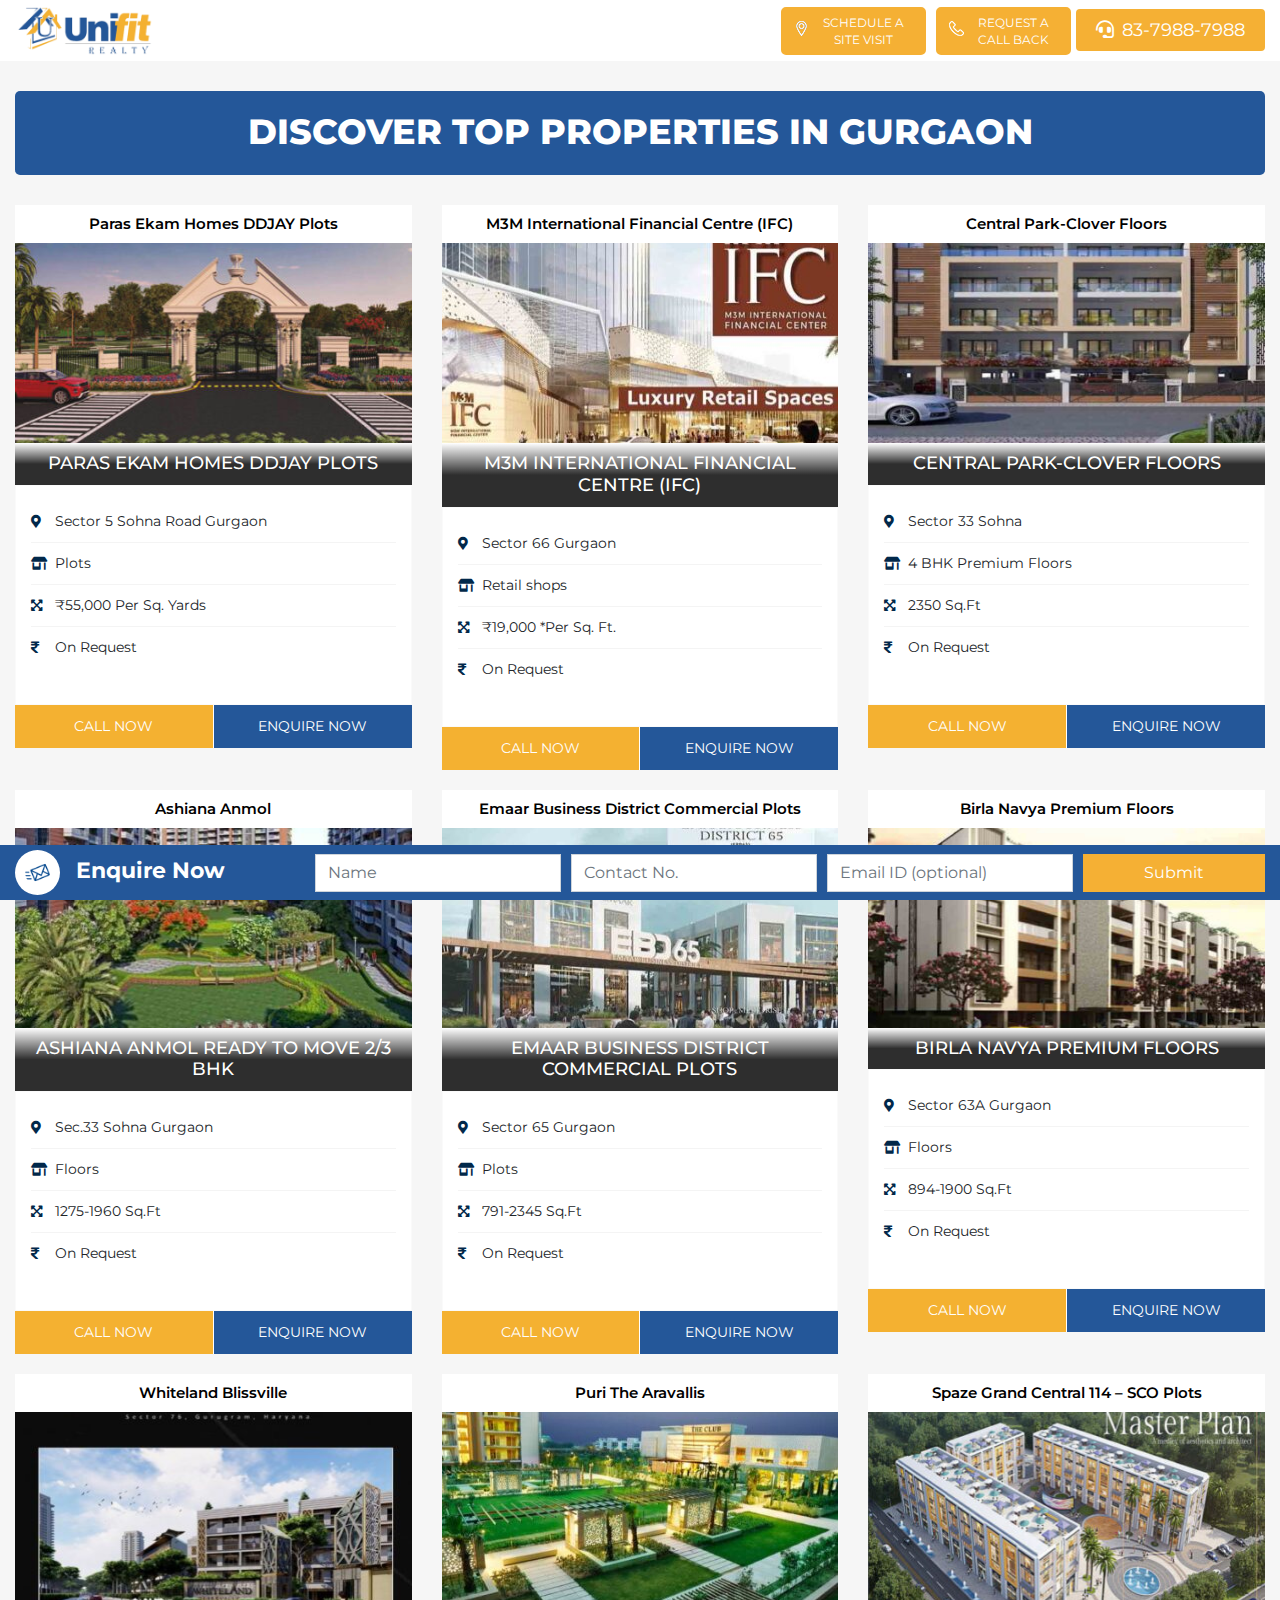
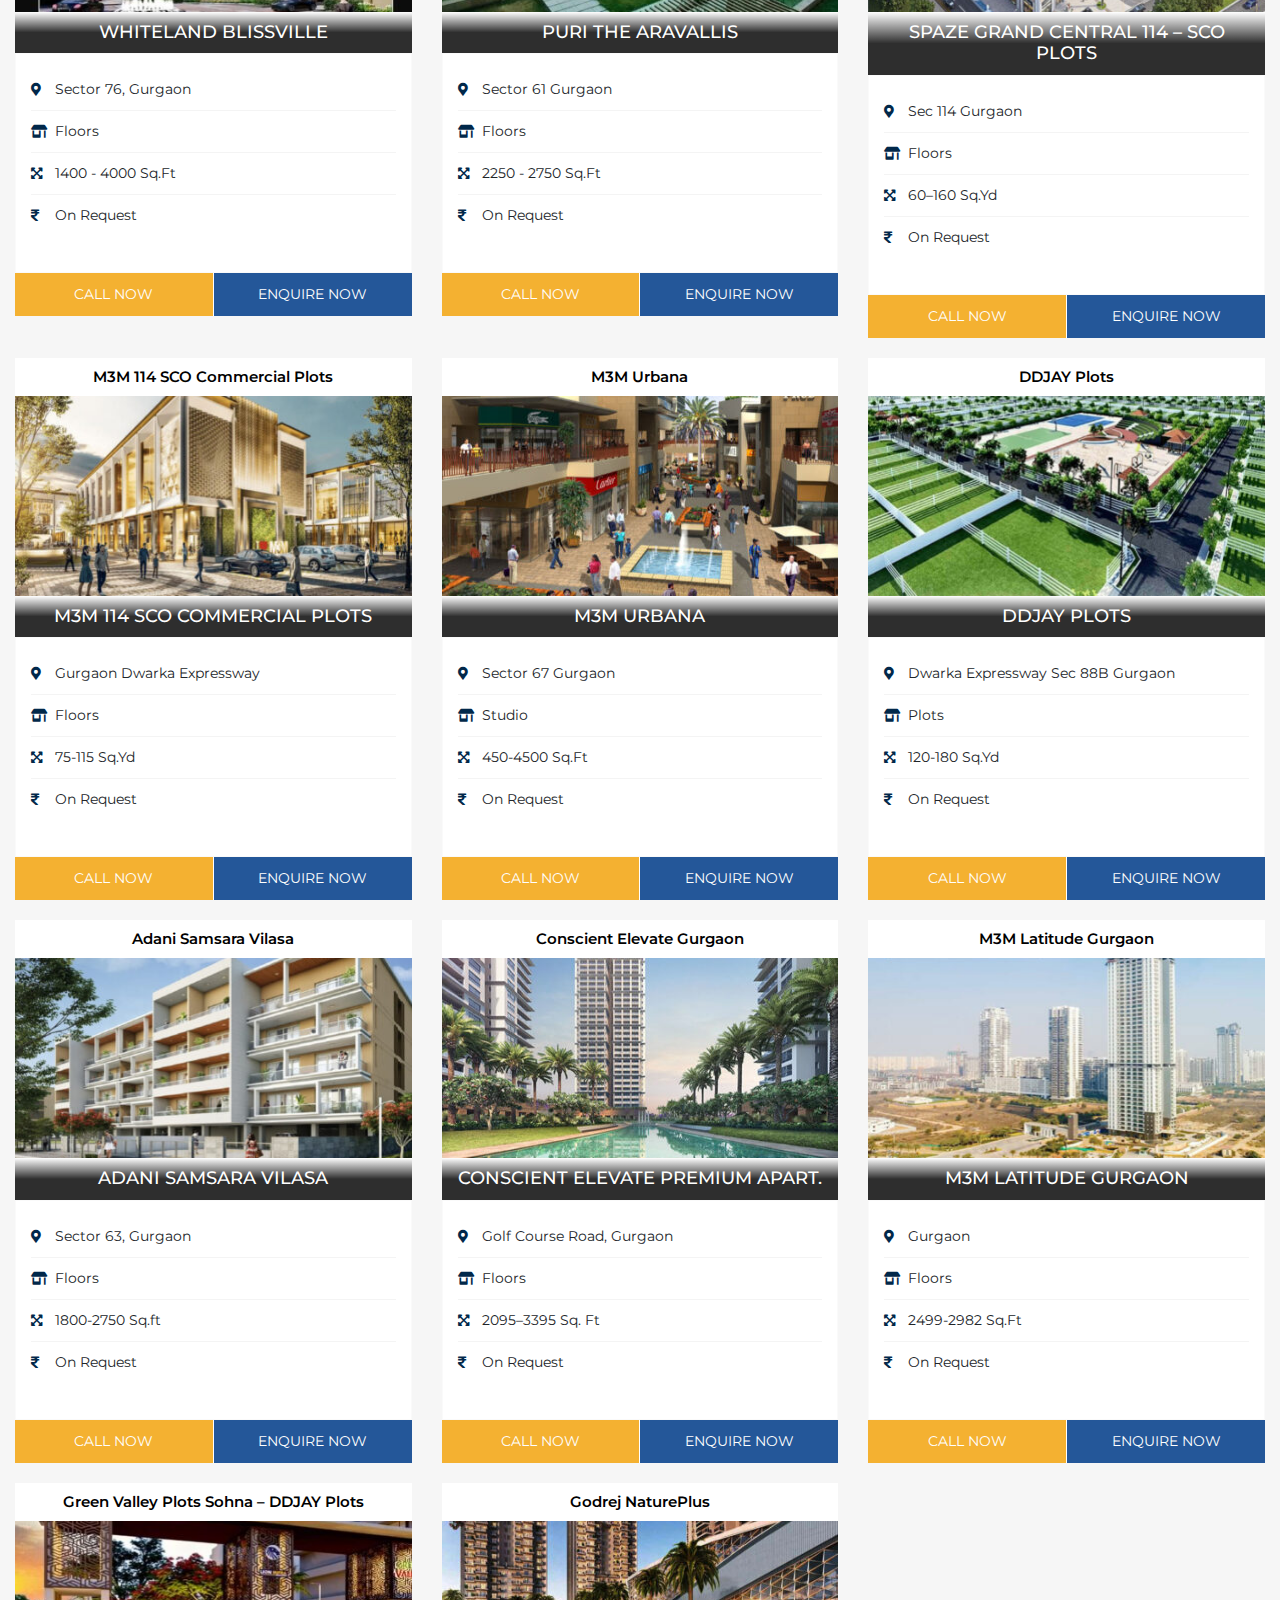
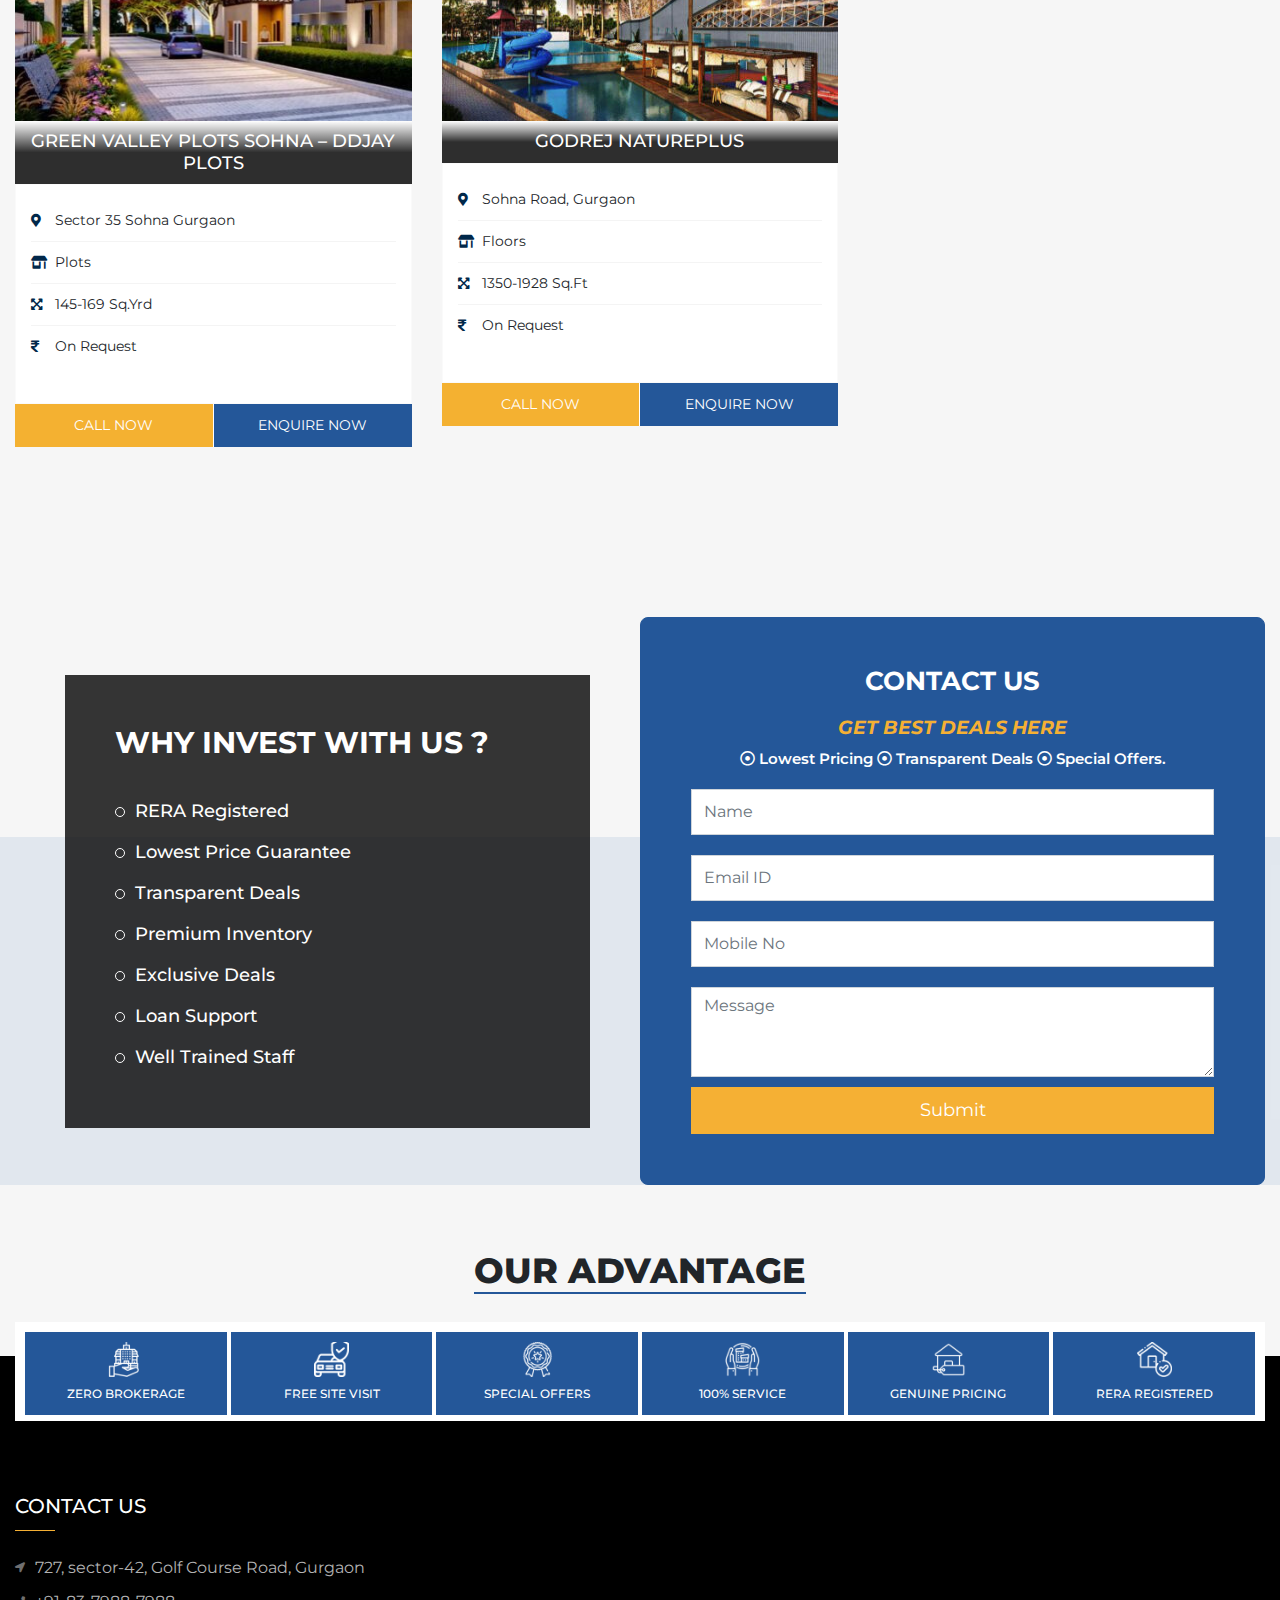
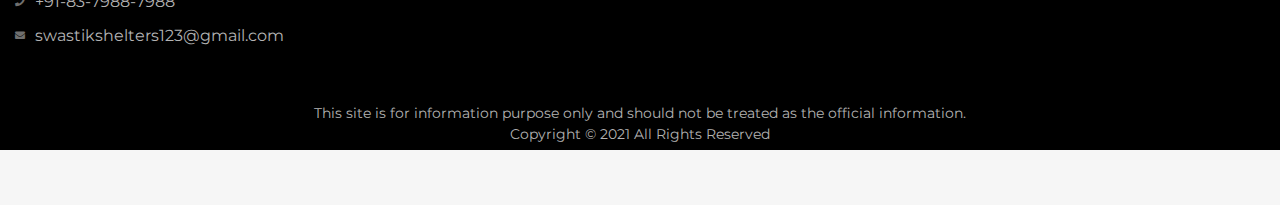
==== commit 385239f2: "first commit" ====
--- a/index.html
+++ b/index.html
@@ -36,7 +36,7 @@
    <header>
       <nav class="navbar navbar-expand-lg navbar-light">
          <div class="container-fluid">
-            <a class="navbar-brand" href="/index"><img src="public/site/img/logo.png" class="img-fluid"
+            <a class="navbar-brand" href="#"><img src="public/site/img/logo.png" class="img-fluid"
                   alt="Gurgaon Residential Premium Projects" title="Gurgaon Residential Premium Projects"></a>
             <button class="navbar-toggler" type="button" data-toggle="collapse" data-target="#navbarSupportedContent"
                aria-controls="navbarSupportedContent" aria-expanded="false" aria-label="Toggle navigation">
@@ -73,7 +73,7 @@
       <section class="inner-page-area about section-padding">
          <div class="container">
             <h1 class="section-title inner-heading">
-               Deen Dayal Floors </h1>
+               DISCOVER TOP PROPERTIES IN GURGAON </h1>
             <div class="row">
 
 
@@ -82,26 +82,23 @@
                      <div class="project-img">
                         <img src="public/admin/PropertyImage/1654506297Smart%20World%20City%20Of%20Dreams.png"
                            class="img-fluid w-100" alt="m3m 65th avenue commericial price"
-                           title="m3m heights 65th avenue">
+                           >
                      </div>
                      <div class="project-data">
                         <h3>
-                           City of Dreams </h3>
+                           Paras Ekam Homes DDJAY Plots  </h3>
                         <ul>
                            <li><i class="fas fa-map-marker-alt" aria-hidden="true"></i>
-                              Sector 89, New Gurgaon </li>
+                              Sector 5 Sohna Road Gurgaon </li>
                            <li><i class="fas fa-store-alt" aria-hidden="true"></i>
-                              Floors </li>
+                              Plots </li>
                            <!-- <li><i class="fas fa-certificate" aria-hidden="true"></i> A Paradise of Exquisite Delicacies  </li> -->
                            <li><i class="fas fa-expand-arrows-alt" aria-hidden="true"></i>
-                              1105 - 1423 Sqft* </li>
+                              ₹55,000 Per Sq. Yards </li>
                            <li><i class="fas fa-rupee-sign" aria-hidden="true"></i>
                               On Request </li>
                         </ul>
-                        <div class="project-logo">
-                           <img src="public/admin/PropertyLogo/1654506297smart-world%20Logo.png" class="img-fluid"
-                              alt="">
-                        </div>
+                       
                      </div>
                      <div class="btn-group w-100" role="group" aria-label="Basic example">
                         <a type="button" class="btn btn-primary" href="tel:8123002525">CALL NOW</a>
@@ -109,7 +106,7 @@
                            data-target="#exampleModalEnquireNow53">Enquire Now</button>
                      </div>
                      <h4>
-                        Premium Floors </h4>
+                        Paras Ekam Homes DDJAY Plots </h4>
                   </div>
                </div>
 
@@ -165,20 +162,13 @@
                      <div class="modal-dialog">
                         <div class="modal-content">
                            <div class="modal-header">
-                              <!-- <div class="header-img">
-                                 <img src="public/admin/developer/1654504062smart-world%20Logo.png" class="img-fluid"
-                                    alt="">
-                              </div>
-                              <div class="header-img">
-                                 <img src="public/admin/PropertyLogo/1654506297smart-world%20Logo.png" class="img-fluid"
-                                    alt="">
-                              </div> -->
+                              
                               <button type="button" class="close" data-dismiss="modal" aria-label="Close">
                                  <span aria-hidden="true">&times;</span>
                               </button>
                            </div>
                            <h5 class="modal-title" id="exampleModalLabel">For Lowest price booking, call now<span>
-                                 Floors </span></h5>
+                                  </span></h5>
                            <div class="modal-body">
                               <form  class="my-form" >
                                  
@@ -214,26 +204,23 @@
                   <div class="project-details">
                      <div class="project-img">
                         <img src="public/admin/PropertyImage/1654506955signatureglobalpark.jpg" class="img-fluid w-100"
-                           alt="m3m 65th avenue commericial price" title="m3m heights 65th avenue">
+                           alt="m3m 65th avenue commericial price" >
                      </div>
                      <div class="project-data">
                         <h3>
-                           Signature Global Park </h3>
+                           M3M International Financial Centre (IFC) </h3>
                         <ul>
                            <li><i class="fas fa-map-marker-alt" aria-hidden="true"></i>
-                              Sector 36, Sohna </li>
+                              Sector 66 Gurgaon</li>
                            <li><i class="fas fa-store-alt" aria-hidden="true"></i>
-                              Floors </li>
+                              Retail shops </li>
                            <!-- <li><i class="fas fa-certificate" aria-hidden="true"></i> A Paradise of Exquisite Delicacies  </li> -->
                            <li><i class="fas fa-expand-arrows-alt" aria-hidden="true"></i>
-                              1440 Sqft Onward* </li>
+                              ₹19,000 *Per Sq. Ft.  </li>
                            <li><i class="fas fa-rupee-sign" aria-hidden="true"></i>
                               On Request </li>
                         </ul>
-                        <div class="project-logo">
-                           <img src="public/admin/PropertyLogo/1654506955signature-global-park-logo.jpg"
-                              class="img-fluid" alt="">
-                        </div>
+                        
                      </div>
                      <div class="btn-group w-100" role="group" aria-label="Basic example">
                         <a type="button" class="btn btn-primary" href="tel:8123002525">CALL NOW</a>
@@ -241,7 +228,7 @@
                            data-target="#exampleModalEnquireNow53">Enquire Now</button>
                      </div>
                      <h4>
-                        Signature Global Park </h4>
+                        M3M International Financial Centre (IFC) </h4>
                   </div>
                </div>
 
@@ -348,26 +335,23 @@
                      <div class="project-img">
                         <img src="public/admin/PropertyImage/1654507759Signature%20city%2092.jpg"
                            class="img-fluid w-100" alt="m3m 65th avenue commericial price"
-                           title="m3m heights 65th avenue">
+                           >
                      </div>
                      <div class="project-data">
                         <h3>
-                           Signature Global City 92 </h3>
+                           Central Park-Clover Floors </h3>
                         <ul>
                            <li><i class="fas fa-map-marker-alt" aria-hidden="true"></i>
-                              Sector 92, New Gurgaon </li>
+                              Sector 33 Sohna </li>
                            <li><i class="fas fa-store-alt" aria-hidden="true"></i>
-                              Floors </li>
+                              4 BHK Premium Floors </li>
                            <!-- <li><i class="fas fa-certificate" aria-hidden="true"></i> A Paradise of Exquisite Delicacies  </li> -->
                            <li><i class="fas fa-expand-arrows-alt" aria-hidden="true"></i>
-                              955 - 1095 Sq.ft. </li>
+                              2350 Sq.Ft  </li>
                            <li><i class="fas fa-rupee-sign" aria-hidden="true"></i>
                               On Request </li>
                         </ul>
-                        <div class="project-logo">
-                           <img src="public/admin/PropertyLogo/1654507759Signature%20golbal%20city%20logo.png"
-                              class="img-fluid" alt="">
-                        </div>
+                        
                      </div>
                      <div class="btn-group w-100" role="group" aria-label="Basic example">
                         <a type="button" class="btn btn-primary" href="tel:8123002525">CALL NOW</a>
@@ -375,7 +359,7 @@
                            data-target="#exampleModalEnquireNow53">Enquire Now</button>
                      </div>
                      <h4>
-                        Signature Global City 92 </h4>
+                        Central Park-Clover Floors </h4>
                   </div>
                </div>
 
@@ -483,26 +467,23 @@
                      <div class="project-img">
                         <img src="public/admin/PropertyImage/1654508151Signature%20golbal%20city%2081.jpg"
                            class="img-fluid w-100" alt="m3m 65th avenue commericial price"
-                           title="m3m heights 65th avenue">
+                           >
                      </div>
                      <div class="project-data">
                         <h3>
-                           Signature Global City 81 </h3>
+                           Ashiana Anmol Ready to Move 2/3 BHK </h3>
                         <ul>
                            <li><i class="fas fa-map-marker-alt" aria-hidden="true"></i>
-                              Sector 81, New Gurgaon </li>
+                              Sec.33 Sohna Gurgaon</li>
                            <li><i class="fas fa-store-alt" aria-hidden="true"></i>
                               Floors </li>
                            <!-- <li><i class="fas fa-certificate" aria-hidden="true"></i> A Paradise of Exquisite Delicacies  </li> -->
                            <li><i class="fas fa-expand-arrows-alt" aria-hidden="true"></i>
-                              955 - 1095 Sq.ft </li>
+                              1275-1960 Sq.Ft </li>
                            <li><i class="fas fa-rupee-sign" aria-hidden="true"></i>
                               On Request </li>
                         </ul>
-                        <div class="project-logo">
-                           <img src="public/admin/PropertyLogo/1654508151Signature%20golbal%20city%2081%20logo.jpg"
-                              class="img-fluid" alt="">
-                        </div>
+                        
                      </div>
                      <div class="btn-group w-100" role="group" aria-label="Basic example">
                         <a type="button" class="btn btn-primary" href="tel:8123002525">CALL NOW</a>
@@ -510,7 +491,7 @@
                            data-target="#exampleModalEnquireNow53">Enquire Now</button>
                      </div>
                      <h4>
-                        Signature Global City 81 </h4>
+                        Ashiana Anmol </h4>
                   </div>
                </div>
 
@@ -619,25 +600,23 @@
                      <div class="project-img">
                         <img src="public/admin/PropertyImage/1654509634MRG-Floors-Sector-106.png"
                            class="img-fluid w-100" alt="m3m 65th avenue commericial price"
-                           title="m3m heights 65th avenue">
+                           >
                      </div>
                      <div class="project-data">
                         <h3>
-                           MRG Floors Sector 106 </h3>
+                           Emaar Business District Commercial Plots </h3>
                         <ul>
                            <li><i class="fas fa-map-marker-alt" aria-hidden="true"></i>
-                              Sector 106, Dwarka Expressway </li>
+                              Sector 65 Gurgaon </li>
                            <li><i class="fas fa-store-alt" aria-hidden="true"></i>
-                              Floors </li>
+                              Plots </li>
                            <!-- <li><i class="fas fa-certificate" aria-hidden="true"></i> A Paradise of Exquisite Delicacies  </li> -->
                            <li><i class="fas fa-expand-arrows-alt" aria-hidden="true"></i>
-                              On Request </li>
+                              791-2345 Sq.Ft </li>
                            <li><i class="fas fa-rupee-sign" aria-hidden="true"></i>
                               On Request </li>
                         </ul>
-                        <div class="project-logo">
-                           <img src="public/admin/PropertyLogo/1654509634mrg-world-logo.jpg" class="img-fluid" alt="">
-                        </div>
+                        
                      </div>
                      <div class="btn-group w-100" role="group" aria-label="Basic example">
                         <a type="button" class="btn btn-primary" href="tel:8123002525">CALL NOW</a>
@@ -645,7 +624,7 @@
                            data-target="#exampleModalEnquireNow53">Enquire Now</button>
                      </div>
                      <h4>
-                        MRG Floors Sector 106 </h4>
+                        Emaar Business District Commercial Plots </h4>
                   </div>
                </div>
 
@@ -752,26 +731,23 @@
                      <div class="project-img">
                         <img src="public/admin/PropertyImage/1654509942ROF-Insignia-Park-Sector-93.jpg"
                            class="img-fluid w-100" alt="m3m 65th avenue commericial price"
-                           title="m3m heights 65th avenue">
+                           >
                      </div>
                      <div class="project-data">
                         <h3>
-                           ROF Insignia Park </h3>
+                           Birla Navya Premium Floors </h3>
                         <ul>
                            <li><i class="fas fa-map-marker-alt" aria-hidden="true"></i>
-                              Sector 93, New Gurgaon </li>
+                              Sector 63A Gurgaon </li>
                            <li><i class="fas fa-store-alt" aria-hidden="true"></i>
                               Floors </li>
                            <!-- <li><i class="fas fa-certificate" aria-hidden="true"></i> A Paradise of Exquisite Delicacies  </li> -->
                            <li><i class="fas fa-expand-arrows-alt" aria-hidden="true"></i>
-                              1225 Sq.ft </li>
+                              894-1900 Sq.Ft  </li>
                            <li><i class="fas fa-rupee-sign" aria-hidden="true"></i>
                               On Request </li>
                         </ul>
-                        <div class="project-logo">
-                           <img src="public/admin/PropertyLogo/1654509942ROF%20Insignia%20park%20Logo.jpg"
-                              class="img-fluid" alt="">
-                        </div>
+                        
                      </div>
                      <div class="btn-group w-100" role="group" aria-label="Basic example">
                         <a type="button" class="btn btn-primary" href="tel:8123002525">CALL NOW</a>
@@ -779,7 +755,7 @@
                            data-target="#exampleModalEnquireNow53">Enquire Now</button>
                      </div>
                      <h4>
-                        ROF Insignia Park </h4>
+                        Birla Navya Premium Floors </h4>
                   </div>
                </div>
 
@@ -888,26 +864,23 @@
                      <div class="project-img">
                         <img src="public/admin/PropertyImage/1654510714Pyramid%20spring%20vally.png"
                            class="img-fluid w-100" alt="m3m 65th avenue commericial price"
-                           title="m3m heights 65th avenue">
+                           >
                      </div>
                      <div class="project-data">
                         <h3>
-                           Pyramid Spring Valley </h3>
+                           Whiteland Blissville </h3>
                         <ul>
                            <li><i class="fas fa-map-marker-alt" aria-hidden="true"></i>
-                              Sector 35, Sohna </li>
+                              Sector 76, Gurgaon </li>
                            <li><i class="fas fa-store-alt" aria-hidden="true"></i>
                               Floors </li>
                            <!-- <li><i class="fas fa-certificate" aria-hidden="true"></i> A Paradise of Exquisite Delicacies  </li> -->
                            <li><i class="fas fa-expand-arrows-alt" aria-hidden="true"></i>
-                              112 - 168 Sqyd </li>
+                              1400 - 4000 Sq.Ft  </li>
                            <li><i class="fas fa-rupee-sign" aria-hidden="true"></i>
                               On Request </li>
                         </ul>
-                        <div class="project-logo">
-                           <img src="public/admin/PropertyLogo/1654510714spring-valley%2035%20logo.jpg"
-                              class="img-fluid" alt="">
-                        </div>
+                        
                      </div>
                      <div class="btn-group w-100" role="group" aria-label="Basic example">
                         <a type="button" class="btn btn-primary" href="tel:8123002525">CALL NOW</a>
@@ -915,7 +888,7 @@
                            data-target="#exampleModalEnquireNow53">Enquire Now</button>
                      </div>
                      <h4>
-                        Pyramid Spring Valley </h4>
+                        Whiteland Blissville</h4>
                   </div>
                </div>
 
@@ -1023,26 +996,23 @@
                   <div class="project-details">
                      <div class="project-img">
                         <img src="public/admin/PropertyImage/1672736092JMS-Primeland-Floors.jpg" class="img-fluid w-100"
-                           alt="m3m 65th avenue commericial price" title="m3m heights 65th avenue">
+                           alt="m3m 65th avenue commericial price" >
                      </div>
                      <div class="project-data">
                         <h3>
-                           JMS Primeland Independent Floors </h3>
+                           Puri The Aravallis </h3>
                         <ul>
                            <li><i class="fas fa-map-marker-alt" aria-hidden="true"></i>
-                              Sector 95A, Gurugram, Haryana 122505, India </li>
+                              Sector 61 Gurgaon </li>
                            <li><i class="fas fa-store-alt" aria-hidden="true"></i>
-                              JMS Primeland Independent Floors Sector 95a Gurgaon </li>
+                              Floors  </li>
                            <!-- <li><i class="fas fa-certificate" aria-hidden="true"></i> A Paradise of Exquisite Delicacies  </li> -->
                            <li><i class="fas fa-expand-arrows-alt" aria-hidden="true"></i>
-                              961 sq. ft. </li>
+                              2250 - 2750 Sq.Ft  </li>
                            <li><i class="fas fa-rupee-sign" aria-hidden="true"></i>
                               On Request </li>
                         </ul>
-                        <div class="project-logo">
-                           <img src="public/admin/PropertyLogo/1672736092download%20%281%29.jpg" class="img-fluid"
-                              alt="">
-                        </div>
+                        
                      </div>
                      <div class="btn-group w-100" role="group" aria-label="Basic example">
                         <a type="button" class="btn btn-primary" href="tel:8123002525">CALL NOW</a>
@@ -1050,7 +1020,7 @@
                            data-target="#exampleModalEnquireNow53">Enquire Now</button>
                      </div>
                      <h4>
-                        JMS Primeland Independent Floors </h4>
+                        Puri The Aravallis </h4>
                   </div>
                </div>
 
@@ -1181,25 +1151,23 @@
                      <div class="project-img">
                         <img src="public/admin/PropertyImage/1673509324rof-insignia-gallery-image-min.jpg"
                            class="img-fluid w-100" alt="m3m 65th avenue commericial price"
-                           title="m3m heights 65th avenue">
+                           >
                      </div>
                      <div class="project-data">
                         <h3>
-                           ROF Insignia Park </h3>
+                           Spaze Grand Central 114 – SCO Plots </h3>
                         <ul>
                            <li><i class="fas fa-map-marker-alt" aria-hidden="true"></i>
-                              Sector 93, Gurgaon </li>
+                              Sec 114 Gurgaon</li>
                            <li><i class="fas fa-store-alt" aria-hidden="true"></i>
-                              Individual Floors </li>
+                              Floors </li>
                            <!-- <li><i class="fas fa-certificate" aria-hidden="true"></i> A Paradise of Exquisite Delicacies  </li> -->
                            <li><i class="fas fa-expand-arrows-alt" aria-hidden="true"></i>
-                              1225 sq.ft. </li>
+                              60–160 Sq.Yd </li>
                            <li><i class="fas fa-rupee-sign" aria-hidden="true"></i>
                               On Request </li>
                         </ul>
-                        <div class="project-logo">
-                           <img src="public/admin/PropertyLogo/1673509324rof%20logo.jpg" class="img-fluid" alt="">
-                        </div>
+                        
                      </div>
                      <div class="btn-group w-100" role="group" aria-label="Basic example">
                         <a type="button" class="btn btn-primary" href="tel:8123002525">CALL NOW</a>
@@ -1207,7 +1175,7 @@
                            data-target="#exampleModalEnquireNow53">Enquire Now</button>
                      </div>
                      <h4>
-                        ROF Insignia Park </h4>
+                        Spaze Grand Central 114 – SCO Plots </h4>
                   </div>
                </div>
 
@@ -1315,27 +1283,24 @@
                      <div class="project-img">
                         <img
                            src="public/admin/PropertyImage/1673510441Project-Photo-3-DLF-Gardencity-Enclave-Gurgaon-5332305_800_1400_310_462.jpg"
-                           class="img-fluid w-100" alt="m3m 65th avenue commericial price"
-                           title="m3m heights 65th avenue">
+                           class="img-fluid w-100" alt="properties"
+                           >
                      </div>
                      <div class="project-data">
                         <h3>
-                           DLF Gardencity Enclave </h3>
+                           M3M 114 SCO Commercial Plots  </h3>
                         <ul>
                            <li><i class="fas fa-map-marker-alt" aria-hidden="true"></i>
-                              Sector 93, Gurgaon </li>
+                              Gurgaon Dwarka Expressway</li>
                            <li><i class="fas fa-store-alt" aria-hidden="true"></i>
-                              Individual Floors </li>
+                               Floors </li>
                            <!-- <li><i class="fas fa-certificate" aria-hidden="true"></i> A Paradise of Exquisite Delicacies  </li> -->
                            <li><i class="fas fa-expand-arrows-alt" aria-hidden="true"></i>
-                              1614.59 sq.ft. </li>
+                              75-115 Sq.Yd  </li>
                            <li><i class="fas fa-rupee-sign" aria-hidden="true"></i>
                               On Request </li>
                         </ul>
-                        <div class="project-logo">
-                           <img src="public/admin/PropertyLogo/16735104411280px-DLF_logo.svg.png" class="img-fluid"
-                              alt="">
-                        </div>
+                        
                      </div>
                      <div class="btn-group w-100" role="group" aria-label="Basic example">
                         <a type="button" class="btn btn-primary" href="tel:8123002525">CALL NOW</a>
@@ -1343,7 +1308,7 @@
                            data-target="#exampleModalEnquireNow53">Enquire Now</button>
                      </div>
                      <h4>
-                        DLF Gardencity Enclave </h4>
+                        M3M 114 SCO Commercial Plots </h4>
                   </div>
                </div>
 
@@ -1450,25 +1415,23 @@
                   <div class="project-details">
                      <div class="project-img">
                         <img src="public/admin/PropertyImage/1673514171o52o1x0f.jpg" class="img-fluid w-100"
-                           alt="m3m 65th avenue commericial price" title="m3m heights 65th avenue">
+                           alt="m3m 65th avenue commericial price" >
                      </div>
                      <div class="project-data">
                         <h3>
-                           Signature Global City </h3>
+                           M3M Urbana  </h3>
                         <ul>
                            <li><i class="fas fa-map-marker-alt" aria-hidden="true"></i>
-                              Sector 37D, Gurgaon </li>
+                              Sector 67 Gurgaon </li>
                            <li><i class="fas fa-store-alt" aria-hidden="true"></i>
-                              Individual Floors </li>
+                              Studio </li>
                            <!-- <li><i class="fas fa-certificate" aria-hidden="true"></i> A Paradise of Exquisite Delicacies  </li> -->
                            <li><i class="fas fa-expand-arrows-alt" aria-hidden="true"></i>
-                              990 - 1440 sq.ft </li>
+                              450-4500 Sq.Ft </li>
                            <li><i class="fas fa-rupee-sign" aria-hidden="true"></i>
                               On Request </li>
                         </ul>
-                        <div class="project-logo">
-                           <img src="public/admin/PropertyLogo/16735141718j58ovbb.jpg" class="img-fluid" alt="">
-                        </div>
+                        
                      </div>
                      <div class="btn-group w-100" role="group" aria-label="Basic example">
                         <a type="button" class="btn btn-primary" href="tel:8123002525">CALL NOW</a>
@@ -1476,7 +1439,7 @@
                            data-target="#exampleModalEnquireNow53">Enquire Now</button>
                      </div>
                      <h4>
-                        Signature Global City </h4>
+                        M3M Urbana </h4>
                   </div>
                </div>
 
@@ -1587,22 +1550,20 @@
                      </div>
                      <div class="project-data">
                         <h3>
-                           Signature Global City 81 </h3>
+                           DDJAY Plots  </h3>
                         <ul>
                            <li><i class="fas fa-map-marker-alt" aria-hidden="true"></i>
-                              Sector 81, Gurgaon </li>
+                              Dwarka Expressway Sec 88B Gurgaon </li>
                            <li><i class="fas fa-store-alt" aria-hidden="true"></i>
-                              Individual Floors </li>
+                              Plots  </li>
                            <!-- <li><i class="fas fa-certificate" aria-hidden="true"></i> A Paradise of Exquisite Delicacies  </li> -->
                            <li><i class="fas fa-expand-arrows-alt" aria-hidden="true"></i>
-                              546.12 sq.ft. - 653.17 sq.ft. </li>
+                              120-180 Sq.Yd  </li>
                            <li><i class="fas fa-rupee-sign" aria-hidden="true"></i>
+                              On Request
                            </li>
                         </ul>
-                        <div class="project-logo">
-                           <img src="public/admin/PropertyLogo/1673514851Signature-Global-City-81-Gurgaon.jpg"
-                              class="img-fluid" alt="">
-                        </div>
+                        
                      </div>
                      <div class="btn-group w-100" role="group" aria-label="Basic example">
                         <a type="button" class="btn btn-primary" href="tel:8123002525">CALL NOW</a>
@@ -1610,7 +1571,7 @@
                            data-target="#exampleModalEnquireNow53">Enquire Now</button>
                      </div>
                      <h4>
-                        Signature Global City 81 </h4>
+                        DDJAY Plots  </h4>
                   </div>
                </div>
 
@@ -1726,21 +1687,19 @@
                      </div>
                      <div class="project-data">
                         <h3>
-                           Signature Global City 92 </h3>
+                           Adani Samsara Vilasa  </h3>
                         <ul>
                            <li><i class="fas fa-map-marker-alt" aria-hidden="true"></i>
-                              Sector 92, Gurgaon </li>
+                              Sector 63, Gurgaon </li>
                            <li><i class="fas fa-store-alt" aria-hidden="true"></i>
-                              Individual Floors </li>
+                               Floors </li>
                            <!-- <li><i class="fas fa-certificate" aria-hidden="true"></i> A Paradise of Exquisite Delicacies  </li> -->
                            <li><i class="fas fa-expand-arrows-alt" aria-hidden="true"></i>
-                              955.00 sq.ft. - 1095.00 sq.ft. </li>
+                              1800-2750 Sq.ft </li>
                            <li><i class="fas fa-rupee-sign" aria-hidden="true"></i>
                               On Request </li>
                         </ul>
-                        <div class="project-logo">
-                           <img src="public/admin/PropertyLogo/167351604492siglogo.png" class="img-fluid" alt="">
-                        </div>
+                      
                      </div>
                      <div class="btn-group w-100" role="group" aria-label="Basic example">
                         <a type="button" class="btn btn-primary" href="tel:8123002525">CALL NOW</a>
@@ -1748,7 +1707,7 @@
                            data-target="#exampleModalEnquireNow53">Enquire Now</button>
                      </div>
                      <h4>
-                        Signature Global City 92 </h4>
+                        Adani Samsara Vilasa</h4>
                   </div>
                </div>
 
@@ -1862,21 +1821,19 @@
                      </div>
                      <div class="project-data">
                         <h3>
-                           Signature Global City 63A </h3>
+                           Conscient Elevate  Premium Apart. </h3>
                         <ul>
                            <li><i class="fas fa-map-marker-alt" aria-hidden="true"></i>
-                              Sector 63A, Gurgaon </li>
+                              Golf Course Road, Gurgaon </li>
                            <li><i class="fas fa-store-alt" aria-hidden="true"></i>
-                              Individual Floors </li>
+                               Floors </li>
                            <!-- <li><i class="fas fa-certificate" aria-hidden="true"></i> A Paradise of Exquisite Delicacies  </li> -->
                            <li><i class="fas fa-expand-arrows-alt" aria-hidden="true"></i>
-                              1050 - 2384 sq.ft </li>
+                              2095–3395 Sq. Ft </li>
                            <li><i class="fas fa-rupee-sign" aria-hidden="true"></i>
                               On Request </li>
                         </ul>
-                        <div class="project-logo">
-                           <img src="public/admin/PropertyLogo/16735162795eja7e98.jpg" class="img-fluid" alt="">
-                        </div>
+                        
                      </div>
                      <div class="btn-group w-100" role="group" aria-label="Basic example">
                         <a type="button" class="btn btn-primary" href="tel:8123002525">CALL NOW</a>
@@ -1884,7 +1841,7 @@
                            data-target="#exampleModalEnquireNow53">Enquire Now</button>
                      </div>
                      <h4>
-                        Signature Global City 63A </h4>
+                        Conscient Elevate Gurgaon</h4>
                   </div>
                </div>
 
@@ -1998,21 +1955,19 @@
                      </div>
                      <div class="project-data">
                         <h3>
-                           Smart World Gems </h3>
+                           M3M Latitude Gurgaon </h3>
                         <ul>
                            <li><i class="fas fa-map-marker-alt" aria-hidden="true"></i>
-                              Sector 89, Gurgaon </li>
+                               Gurgaon </li>
                            <li><i class="fas fa-store-alt" aria-hidden="true"></i>
-                              Individual Floors </li>
+                               Floors </li>
                            <!-- <li><i class="fas fa-certificate" aria-hidden="true"></i> A Paradise of Exquisite Delicacies  </li> -->
                            <li><i class="fas fa-expand-arrows-alt" aria-hidden="true"></i>
-                              1067 - 1423 sq.ft </li>
+                              2499-2982 Sq.Ft  </li>
                            <li><i class="fas fa-rupee-sign" aria-hidden="true"></i>
                               On Request </li>
                         </ul>
-                        <div class="project-logo">
-                           <img src="public/admin/PropertyLogo/1673517168sw89logo.jpg" class="img-fluid" alt="">
-                        </div>
+                        
                      </div>
                      <div class="btn-group w-100" role="group" aria-label="Basic example">
                         <a type="button" class="btn btn-primary" href="tel:8123002525">CALL NOW</a>
@@ -2020,7 +1975,7 @@
                            data-target="#exampleModalEnquireNow53">Enquire Now</button>
                      </div>
                      <h4>
-                        Smart World Gems </h4>
+                        M3M Latitude Gurgaon </h4>
                   </div>
                </div>
 
@@ -2132,21 +2087,19 @@
                      </div>
                      <div class="project-data">
                         <h3>
-                           Vatika Xpressions </h3>
+                           Green Valley Plots Sohna –  DDJAY Plots  </h3>
                         <ul>
                            <li><i class="fas fa-map-marker-alt" aria-hidden="true"></i>
-                              Sector 88B, Gurgaon </li>
+                              Sector 35 Sohna Gurgaon </li>
                            <li><i class="fas fa-store-alt" aria-hidden="true"></i>
-                              Individual Floors </li>
+                              Plots </li>
                            <!-- <li><i class="fas fa-certificate" aria-hidden="true"></i> A Paradise of Exquisite Delicacies  </li> -->
                            <li><i class="fas fa-expand-arrows-alt" aria-hidden="true"></i>
-                              1350 - 1550 sq.ft </li>
+                              145-169 Sq.Yrd  </li>
                            <li><i class="fas fa-rupee-sign" aria-hidden="true"></i>
                               On Request </li>
                         </ul>
-                        <div class="project-logo">
-                           <img src="public/admin/PropertyLogo/1673518616lausc0vl.jpg" class="img-fluid" alt="">
-                        </div>
+                        
                      </div>
                      <div class="btn-group w-100" role="group" aria-label="Basic example">
                         <a type="button" class="btn btn-primary" href="tel:8123002525">CALL NOW</a>
@@ -2154,7 +2107,7 @@
                            data-target="#exampleModalEnquireNow53">Enquire Now</button>
                      </div>
                      <h4>
-                        Vatika Xpressions </h4>
+                        Green Valley Plots Sohna –  DDJAY Plots </h4>
                   </div>
                </div>
 
@@ -2264,21 +2217,19 @@
                      </div>
                      <div class="project-data">
                         <h3>
-                           Ace Palm Floors </h3>
+                           Godrej NaturePlus  </h3>
                         <ul>
                            <li><i class="fas fa-map-marker-alt" aria-hidden="true"></i>
-                              Sector 89, Gurgaon </li>
+                              Sohna Road, Gurgaon </li>
                            <li><i class="fas fa-store-alt" aria-hidden="true"></i>
-                              Individual Floors </li>
+                               Floors </li>
                            <!-- <li><i class="fas fa-certificate" aria-hidden="true"></i> A Paradise of Exquisite Delicacies  </li> -->
                            <li><i class="fas fa-expand-arrows-alt" aria-hidden="true"></i>
-                              1090 - 1875 sq.ft </li>
+                              1350-1928 Sq.Ft  </li>
                            <li><i class="fas fa-rupee-sign" aria-hidden="true"></i>
                               On Request </li>
                         </ul>
-                        <div class="project-logo">
-                           <img src="public/admin/PropertyLogo/1673519545zqrldgz0.jpg" class="img-fluid" alt="">
-                        </div>
+                        
                      </div>
                      <div class="btn-group w-100" role="group" aria-label="Basic example">
                         <a type="button" class="btn btn-primary" href="tel:8123002525">CALL NOW</a>
@@ -2286,7 +2237,7 @@
                            data-target="#exampleModalEnquireNow53">Enquire Now</button>
                      </div>
                      <h4>
-                        Ace Palm Floors </h4>
+                        Godrej NaturePlus  </h4>
                   </div>
                </div>
 
@@ -2719,7 +2670,7 @@
    <footer>
       <div class="footer-data">
          <div class="container">
-            <div class="row justify-content-center">
+            <!-- <div class="row justify-content-center">
                <div class="col-md-12">
                   <div class="footer-data-paragar">
 
@@ -2746,7 +2697,7 @@
 
                   </div>
                </div>
-            </div>
+            </div> -->
 
 
             <div class="row mt-5">
@@ -2754,8 +2705,7 @@
                <div class="col-lg-4">
                   <h5>Contact Us</h5>
                   <ul class="follow-us-footer">
-                     <li><a href="javascript:void(0)"><i class="fa fa-location-arrow"></i> 2nd Floor, Plot no. 115,
-                           Institutional Area, Sector 44, Gurgaon, Haryana - 122003</a></li>
+                     <li><a href="javascript:void(0)"><i class="fa fa-location-arrow"></i> 727, sector-42, Golf Course Road, Gurgaon</a></li>
                      <li><a href="tel:83-7988-7988"><i class="fa fa-phone"></i> +91-83-7988-7988</a></li>
                      <li><a href="mailto:swastikshelters123@gmail.com"><i
                               class="fa fa-envelope"></i>swastikshelters123@gmail.com</a></li>
--- a/public/site/css/style.css
+++ b/public/site/css/style.css
@@ -1,350 +1,1816 @@
 @import url('https://fonts.googleapis.com/css2?family=Montserrat:wght@200;300;400;500;600;700&display=swap');
-body{font-family:'Montserrat', sans-serif;background: #f6f6f6}
-html {scroll-behavior: smooth;}
-.contact-dr-details ul li:before {content: '';width: 10px;height: 10px;border-radius: 50%;border: 1px solid #fff;line-height: 10px;position: absolute;left: 0;top: 16px;}
-.schedule-request a {float: left;position: relative;font-size: 12px;padding: 5px 20px 5px 40px;border: 2px solid #fff;margin: 0 10px;color: #fff;text-transform: uppercase;line-height: 17px;font-weight: normal;border-radius: 5px;text-align: center;}
-.schedule-request{margin-right: 20px;}
-.schedule-request a img{left: 11px;top: 12px;float: left;position: absolute;}
-.btn-success{border-radius: 0;margin-bottom: 1px;background-color: transparent;border-color: #000;text-transform: uppercase; color:#000;}
-.btn-success:hover{background-color: transparent;border-color: #000;text-transform: uppercase; color: #000;}
-.our-advantage {position: relative;bottom: -65px;width: 100%;}
-.our-advantage-data .hover-footer {max-width: 35px;transition: all 0.5s linear;transform: scale(1);}
-.our-advantage-data h5 {font-size: 12px;color: #fff;text-transform: uppercase;margin: 10px 0 0;font-weight: 500;}
-.our-advantage-data {background: #01284a;margin: 2px;padding: 10px;height: 100%;}
-.our-advantage-data:hover .hover-footer{transform: scale(1.1);}
-.arrow{position: fixed;top: 50%;left: 20px;transform: translateY(-50%);z-index: 1;cursor: pointer;}
-#contact{display: none;}
-.whatsapp-data{display: none;}
-#pop{display: none;}
-.bottom-icons{display: none;}
-.login-popup{
-	position: fixed;
-	left: 0;
-	top: 0;
-	width: 100%;
-	height: 100%;
-	z-index: 1099;
-	background-color:rgba(0,0,0,0.6);
-	visibility: hidden;
-	opacity: 0;
-	transition: all 1s ease;
-}
-.login-popup.show{
-	visibility:visible;
-	opacity: 1;
-}
-.login-popup .box{
-	background-color:#ffffff;
-	width: auto;
-	position: absolute;
-	left: 50%;
-	top: 1.75em;;
-	transform:translateX(-50%);
-	display: flex;
-	flex-wrap: wrap;
-	opacity: 0;
-	margin-left: 50px;
-	transition: all 1s ease;
-}
-.login-popup.show .box{
-	opacity: 1;
-	margin-left: 0;
-}
-.login-popup .box .img-area h1{
-	font-size: 30px;
-}
-.login-popup .box .form{
-	padding:40px 30px;
-}
-.login-popup .box .form .frm-heading1{
-	color:#000000;
-	font-size: 30px;
-	margin:0 0 30px;
-}
-.login-popup .box .form .form-control{
-	height: 45px;
-	margin-bottom: 30px;
-	width: 100%;
-	border:none;
+
+body {
+  font-family: 'Montserrat', sans-serif;
+  background: #f6f6f6
+}
+
+html {
+  scroll-behavior: smooth;
+}
+
+.contact-dr-details ul li:before {
+  content: '';
+  width: 10px;
+  height: 10px;
+  border-radius: 50%;
+  border: 1px solid #fff;
+  line-height: 10px;
+  position: absolute;
+  left: 0;
+  top: 16px;
+}
+
+.schedule-request a {
+  float: left;
+  position: relative;
+  font-size: 12px;
+  padding: 5px 20px 5px 40px;
+  border: 2px solid #f5b034;
+  margin: 0 10px;
+  color: #fff;
+  text-transform: uppercase;
+  line-height: 17px;
+  font-weight: normal;
+  border-radius: 5px;
+  text-align: center;
+  background-color: #f5b034;
+}
+
+.schedule-request {
+  margin-right: 20px;
+}
+
+.schedule-request a img {
+  left: 11px;
+  top: 12px;
+  float: left;
+  position: absolute;
+}
+
+.btn-success {
+  border-radius: 0;
+  margin-bottom: 1px;
+  background-color: transparent;
+  border-color: #000;
+  text-transform: uppercase;
+  color: #000;
+}
+
+.btn-success:hover {
+  background-color: transparent;
+  border-color: #000;
+  text-transform: uppercase;
+  color: #000;
+}
+
+.our-advantage {
+  position: relative;
+  bottom: -65px;
+  width: 100%;
+}
+
+.our-advantage-data .hover-footer {
+  max-width: 35px;
+  transition: all 0.5s linear;
+  transform: scale(1);
+}
+
+.our-advantage-data h5 {
+  font-size: 12px;
+  color: #fff;
+  text-transform: uppercase;
+  margin: 10px 0 0;
+  font-weight: 500;
+}
+
+.our-advantage-data {
+  background: #245799;
+  margin: 2px;
+  padding: 10px;
+  height: 100%;
+}
+
+.our-advantage-data:hover .hover-footer {
+  transform: scale(1.1);
+}
+
+.arrow {
+  position: fixed;
+  top: 50%;
+  left: 20px;
+  transform: translateY(-50%);
+  z-index: 1;
+  cursor: pointer;
+}
+
+#contact {
+  display: none;
+}
+
+.whatsapp-data {
+  display: none;
+}
+
+#pop {
+  display: none;
+}
+
+.bottom-icons {
+  display: none;
+}
+
+.login-popup {
+  position: fixed;
+  left: 0;
+  top: 0;
+  width: 100%;
+  height: 100%;
+  z-index: 1099;
+  background-color: rgba(0, 0, 0, 0.6);
+  visibility: hidden;
+  opacity: 0;
+  transition: all 1s ease;
+}
+
+.login-popup.show {
+  visibility: visible;
+  opacity: 1;
+}
+
+.login-popup .box {
+  background-color: #ffffff;
+  width: auto;
+  position: absolute;
+  left: 50%;
+  top: 1.75em;
+  ;
+  transform: translateX(-50%);
+  display: flex;
+  flex-wrap: wrap;
+  opacity: 0;
+  margin-left: 50px;
+  transition: all 1s ease;
+}
+
+.login-popup.show .box {
+  opacity: 1;
+  margin-left: 0;
+}
+
+.login-popup .box .img-area h1 {
+  font-size: 30px;
+}
+
+.login-popup .box .form {
+  padding: 40px 30px;
+}
+
+.login-popup .box .form .frm-heading1 {
+  color: #000000;
+  font-size: 30px;
+  margin: 0 0 30px;
+}
+
+.login-popup .box .form .form-control {
+  height: 45px;
+  margin-bottom: 30px;
+  width: 100%;
+  border: none;
   box-shadow: none;
-	border-bottom:1px solid #cccccc;
-	font-size: 15px;
-	color:#000000;
-}
-.login-popup .box .form label{
-	font-size: 15px;
-	color:#555555;
-}
-.login-popup .box .form .btn{
-	width: 100%;
-	background-color: #ff1641;
-	margin-top:40px;
-	height: 45px;
-	border:none;
-	border-radius: 25px;
-	font-size: 15px;
-	text-transform: uppercase;
-	color:#ffffff;
-	cursor: pointer;
-}
-.login-popup .box .form .close{
-	position: absolute;
-	right: 10px;
-	top:0px;
-	font-size: 30px;
-	cursor: pointer;
-}
-@media(max-width: 767px){
-	.login-popup .box{
-		width: calc(100% - 30px);
-	}
-	.login-popup .box .form{
-		flex: 0 0 100%;
+  border-bottom: 1px solid #cccccc;
+  font-size: 15px;
+  color: #000000;
+}
+
+.login-popup .box .form label {
+  font-size: 15px;
+  color: #555555;
+}
+
+.login-popup .box .form .btn {
+  width: 100%;
+  background-color: #f5b034;
+  margin-top: 40px;
+  height: 45px;
+  border: none;
+  border-radius: 25px;
+  font-size: 15px;
+  text-transform: uppercase;
+  color: #ffffff;
+  cursor: pointer;
+}
+
+.login-popup .box .form .close {
+  position: absolute;
+  right: 10px;
+  top: 0px;
+  font-size: 30px;
+  cursor: pointer;
+}
+
+@media(max-width: 767px) {
+  .login-popup .box {
+    width: calc(100% - 30px);
+  }
+
+  .login-popup .box .form {
+    flex: 0 0 100%;
     max-width: 100%;
-	}
-}
-#submit0:hover {background: #cd4e46 !important;}
-.contact-form-forinner {padding: 25px;background: #ff1641;text-align: center;}
-.contact-form-forinner h3 {color: #fff;}
-.form-row {display: -ms-flexbox;display: flex;-ms-flex-wrap: wrap;flex-wrap: wrap;margin-right: -5px;margin-left: -5px;}
-.contact-form-forinner .form-control {border-radius: 0;margin: 5px 0;height: calc(2em + 0.75rem + 2px);}
-.contact-form-forinner .form-control {border-radius: 0;margin: 5px 0;height: calc(2em + 0.75rem + 2px);}
-.contact-form-forinner .btn-primary {color: #fff;background-color: #01284a;border-color: #01284a;border-radius: 0;padding: 10px 30px;margin-top: 20px;}
-.contact-form-forinner-details {padding: 40px;background: #01284a;height: 100%;padding-top: 80px;}
-.contact-form-forinner-details p {color: #fff;position: relative;padding-left: 25px;}
-.contact-form-forinner-details p a{color: #ffffff;margin-left: 5px;}
-.inner-page-detail-about h2 {font-size: 20px;font-weight: bolder;margin: 20px 0;position: relative;}
-.inner-page-detail-about p {padding-right: 30px;text-align: justify;font-size: 14px;line-height: 25px;}
-.inner-page-detail-blog p strong {color: #000;font-weight: 600;line-height: 0;}
-.inner-page-detail-blog p{font-size: 14px;}
-.inner-page-detail-blog ul li {position: relative;padding: 2px 0 2px 17px;list-style-type: none;margin-left: -35px;}
-.inner-page-detail-blog ul li a {font-size: 14px;color: #0074d9;}
-.inner-page-detail-blog ul li a:hover{color: #000000;text-decoration: none;}
-.inner-page-detail-blog ul li:after {content: '';width: 6px;height: 6px;border: 1px solid #0074d9;position: absolute;left: 0;top: 12px;}
-.faq-data-frg h5 {margin: 30px 0;border-bottom: 1px solid #e6e6e6;padding-bottom: 4px;}
-.faq-data-frg h3 .far {position: absolute;left: 0;top: 8px;color: #ff4700;}
-.fa-question-circle:before {content: "\f059";}
-.faq-data-frg h3 {font-size: 16px;padding-left: 25px;position: relative;line-height: 30px;}
-.contact-form p {font-size: 19px;font-weight: 700;text-align: center;width: 100%;margin: auto;margin-bottom: 10px;color: #ff1641;text-transform: uppercase;}
-.contact-form .frm-heading {font-weight: 700;font-size: 26px;line-height: 26px; border-bottom: none;color: #fff;text-align: center;text-transform: uppercase;}
-.contact-form p span {display: block;text-transform: capitalize;font-size: 15px;line-height: 20px;padding: 0 27px;font-weight: 600;margin-top: 6px;color: #fff;}
-header .fixed-top {background: #000;padding: 0}
-header.header_fixed .fixed-top {background: #1b5ba8;padding: 0;box-shadow: 0 0 10px 5px rgb(0 0 0 / 20%);}
-header .navbar-light .navbar-nav .nav-link {color: rgb(255 255 255);font-size: 18px;padding: 0 10px;line-height: 14px;text-transform: capitalize;}
-header .call-header a {background: #ff1641;padding: 10px 20px;border-radius: 4px;font-size: 18px;color: #fff;}
-header .call-header a:hover {text-decoration: none;background: #fd6884;border-color: #fd6884}
-header .call-header a .fas {margin-right: 8px;}
-.navbar-light .navbar-nav .nav-link:hover, .navbar-light .navbar-nav .nav-link:focus {color: #ff1641;}
-.carousel-indicators li {width: 10px;height: 10px;border-radius: 50%;margin: 0 5px}
-.carousel-indicators {left: auto;margin-right: 190px;}
-header .navbar-expand-lg .navbar-nav .nav-link {font-size: 15px;
-    text-transform: capitalize;
-    font-weight: 500;
-    padding: 17px 7px;transition:all 0.5s ease 0s;-webkit-transition:all 0.5s ease 0s;-ms-transition:all 0.5s ease 0s;-moz-transition:all 0.5s ease 0s}
-header.sticky .navbar-expand-lg .navbar-nav .nav-link{padding:12px 18px}
-header .navbar-expand-lg .navbar-nav .nav-item .dropdown-menu{display:block;visibility:hidden;opacity:0;margin-top:40px;padding:0;border:none;outline:none;border-radius:0;background-color:#01284a;transition:all 0.5s ease 0s;-webkit-transition:all 0.5s ease 0s;-ms-transition:all 0.5s ease 0s;-moz-transition:all 0.5s ease 0s;left: 20px;}
-header .navbar-expand-lg .navbar-nav .nav-item .dropdown-menu .dropdown-item{border-bottom:1px solid #fff;font-weight:500;padding: 8px 20px;box-shadow: 0 0 10px rgba(255,255,255,0.1);color: #ffffff;}
-header .navbar-expand-lg .navbar-nav .nav-item .dropdown-menu .dropdown-item.peda, header .navbar-expand-lg .navbar-nav .nav-item .dropdown-menu .dropdown-item.enrich{border:none}
-header .navbar-expand-lg .navbar-nav .nav-item .dropdown-menu .dropdown-item:hover, header .navbar-expand-lg .navbar-nav .nav-item .dropdown-menu .dropdown-item:focus{color:#fff;background: #ff1641;}
-.not-found {text-align: center;width: 100%;margin-top: 20px;}
-.not-found h3 {font-weight: bolder;font-size: 40px;margin-bottom: 0;}
-header .navbar-expand-lg .navbar-nav .nav-item .dropdown-menu li.nav-link.dropdown-toggle:after{display:none}
-header .navbar-expand-lg .navbar-nav .nav-item .dropdown-menu .nav-link{padding:0}
-header .navbar-expand-lg .navbar-nav .nav-item:hover .dropdown-menu, header .navbar-expand-lg .navbar-nav .nav-item:focus .dropdown-menu{margin-top:0px;visibility:visible;opacity:1;left: 20px;}
-header .navbar-expand-lg .navbar-nav .nav-item .dropdown-menu .nav-link ul.dropdown-menu{position:absolute;content:'';left:100%;top:100%;visibility: hidden;opacity: 0;display: block;transition:all 0.5s ease 0s;-webkit-transition:all 0.5s ease 0s;-ms-transition:all 0.5s ease 0s;-moz-transition:all 0.5s ease 0s}
-header .navbar-expand-lg .navbar-nav .nav-item .dropdown-menu .nav-link:hover ul.dropdown-menu{top:0;visibility:visible;opacity:1;}
-.Inner-Affordable-form.Affordable-form {margin-bottom: 70px;}
-#pop_up{display: none;max-width: 500px;}
-#submit0:hover{background: #cd4e46;}
-.modal-content {position: fixed;display: flex;-ms-flex-direction: column;flex-direction: column;top: 1.75rem;right: auto;max-width :650px;pointer-events: auto;background-color: #fff;left: 50%;transform: translateX(-50%);z-index: 999999;background-clip: padding-box;border: 1px solid rgba(0, 0, 0, 0.5);border-radius: 0.3rem;outline: 0;}
-.modal-header {padding: 0;position: relative;}
-.modal-title {color: #000;padding-top: 10px;font-size: 20px;line-height: 25px;text-transform: uppercase;text-align: center;padding: 20px;padding-bottom: 0;}
-.modal-body {position: relative;-ms-flex: 1 1 auto;flex: 1 1 auto;padding: 1rem;}
-.form-group {margin-bottom: 10px;}
-.btn-primary {color: #fff;background-color: #ff1641;border-color: ##ff1641;border-radius: 0 !important;padding: 10px 0;}
-.pop-header .close span{padding: 8px;font-size: 30px;}
-.pop-header .close{opacity: 1;color: #fff;background: #ff1641;border-radius: 50%;z-index: 1;position: absolute;right: -15px;top: -15px;}
-.footer-form p {margin: 0;font-size: 22px;font-weight: bolder;color: #fff;margin-right: 80px;}
-.footer-form p img {width: 45px;margin-right: 10px;background: #fff;padding: 10px;border-radius: 50%;}
-.footer-form .form-control {border-radius: 0;height: calc(1.5em + 0.75rem + 2px);}
-.footer-form .btn-primary:hover{background-color: #ff1641; border-color: #ff1641;}
-.footer-form .btn-primary {background-color: #ff1641;border-color: #ff1641;border-radius: 0;padding: 6px 60px;}
-.footer-form {position: fixed;display: block;bottom: 0;left: 0;right: 0;text-align: center;background: #01284a;padding: 5px 0;z-index: 9999999;}
-.copyright-top-strp {list-style-type: none;margin: 0 auto;text-align: center;background: #000;padding-left: 0;}
-.copyright-top-strp li {display: inline-block;padding: 7px;}
-.copyright-top-strp li a {color: #b3b3b3;background: transparent;padding: 10px;width: 150px;}
-.copyright-top-strp li a:hover {text-decoration: none;}
-.fixed-footer-img{padding: 5px;background: #ffffff;color: #000000;border-radius: 50%;}
-.fixed-footer{position: fixed;display: block;z-index: 1;bottom: 0;left: 0;right: 0;background: #01284a;padding: 10px;color: #ffffff;}
-.footer-form input{box-sizing: border-box;width: 100%;}
-.fixed-footer .submit-btn{padding: 8px 21px;border: none;width: auto;background: #ff4701;outline: none;border-radius: 5px;color: #ffffff;font-weight: 600;}
-.success-strip {background: green;text-align: center;padding: 35px 15px;color: #fff;font-weight: 600;font-size: 20px;}
-header .navbar-expand-lg .navbar-nav .nav-item .dropdown-menu .nav-link:hover .dropdown-toggle::after{-webkit-transform:rotate(-90deg);-moz-transform:rotate(-90deg);-ms-transform:rotate(-90deg);transform:rotate(-90deg);transition:all 0.5s ease 0s;-webkit-transition:all 0.5s ease 0s;-ms-transition:all 0.5s ease 0s;-moz-transition:all 0.5s ease 0s}
-header .navbar-expand-lg .navbar-nav .nav-item .dropdown-menu .nav-link ul.dropdown-menu .dropdown-item{border-bottom:1px solid #fff;}
-header .navbar-expand-lg .navbar-nav .nav-item .dropdown-menu .nav-link ul.dropdown-menu .dropdown-item.guard{border:none}
-header .navbar-expand-lg {background: #000;transition: ease all .1s;padding: 0;}
-.top-strip {background: #ff4700;transition: ease all .1s;}
-header.header_fixed {position: fixed;left: 0;right: 0;top: 0;z-index: 999;-webkit-transition: all 1s ease-in-out;-moz-transition: all 1s ease-in-out;-o-transition: all 1s ease-in-out;transition: all 1s ease-in-out;}
-header {-webkit-transition: all 1s ease-in-out;-moz-transition: all 1s ease-in-out;-o-transition: all 1s ease-in-out;transition: all 1s ease-in-out;}
-.top-strip {background: #008000;padding: 20px 0;}
-.top-strip p {font-size: 33px;text-transform: uppercase;font-weight: bold;color: #fff;margin-bottom: 0;}
-.top-strip .btn-primary {color: #000000;background-color: #ffffff;border-color: #fff;border-radius: 0;font-weight: 600;padding: 5px 40px;margin: 0;}
-.top-strip .btn-primary:hover {color: #ffffff;background-color: #000000;border-color: #000000;border-radius: 0;}
-a.navbar-brand img {max-width: 140px;}
-.inner-heading {background: #01284a;padding: 20px 0;color: #fff;border-radius: 5px;}
-.inner-page-data {background: #fff;padding: 30px;margin-bottom: 30px;}
-.inner-page-area{padding: 30px 0 80px !important;}
-section.inner-one-band.one-band {margin-top: 80px;}
-.inner-slider.slider {border-bottom: none; position: relative;}
-.inner-banner-data {position: absolute;left: 50%;top: 50%;transform: translate(-50%, -50%);z-index: 2;width: 100%;text-align: center;}
-.inner-banner-data h1 {font-size: 80px;font-weight: bold;color: #fff;text-transform: uppercase;text-shadow: -2px 4px 0px #ff4700;}
-.inner-slider.slider:after {content: '';position: absolute;left: 0;right: 0;top: 0;bottom: 0;background: rgb(0 0 0 / 20%);z-index: 1;}
-.owl-carousel2 {margin: 0}
-.owl-carousel2 .item {max-width: 100%;}
-.owl-carousel2 .owl-prev {position: absolute;top: 50%;transform: translateX(-50%);left: 0}
-.owl-carousel2 .owl-next {position: absolute;top: 50%;transform: translateX(-50%);right: -40px}
-.owl-carousel2 .fa {background: red;width: 40px;height: 40px;line-height: 40px;text-align: center;color: #fff;border-radius: 50%;}
-.owl-carousel2 .fa:hover {background: #b40808;width: 40px;height: 40px;line-height: 40px;text-align: center;color: #fff;border-radius: 50%;}
-.dr-btn .btn-secondary {color: #000;background-color: transparent;border-color: #6c757d;border-radius: 0;padding: 10px 20px;font-weight: 500;text-transform: uppercase;font-size: 14px;}
-.dr-btn .btn-secondary:hover {color: #000;background-color: transparent;border-color: #6c757d;border-radius: 0;padding: 10px 20px;font-weight: 500;text-transform: uppercase;font-size: 14px;}
-.dr-btn .btn-secondary .fas {margin-right: 10px;}
-.slider {position: relative;border-bottom: 0px solid #000;}
-.top-form {background: #01284a;padding: 30px;width: 400px;position: absolute;right: 25px;top: 54%;transform: translateY(-50%);}
-.form-project-name{text-transform:uppercase;font-weight:800;text-align:center;line-height:40px;letter-spacing:0;margin-bottom:16px;margin-top:0px;font-size:48px;}
-.top-form p {font-size: 15px;font-weight: 500;text-align: center;width: 100%;margin: auto;margin-bottom: 10px;color: #7cedff;}
-.form-project-name h1 {font-weight: 700;font-size: 26px;line-height: 26px;color: #fff;}
-.form-strat-price{font-size:28px; font-weight:600; text-align:center; margin-bottom:9px; color:#ffff00;}
-.top-form .form-control{border-radius:0; margin-bottom:10px; line-height:36px; border:0; }
-.top-form .rounded{border: 0;
-    border-radius: 0 !important;
-    padding: 15px;
-    text-transform: uppercase;
-    font-weight: 500;
-    font-size: 14px;
-    margin-top: 10px;
-    background: #ff1641;
-    color: #fff;}
-.top-form .rounded:Hover{background: #fd6884}
-.top-form p {font-size: 19px;font-weight: 700;text-align: center;width: 100%;margin: auto;margin-bottom: 10px;color:#ff1641;text-transform: uppercase;}
-.top-form p i {border-bottom: 2px solid #ff4700;}
-.top-form p span {display: block;text-transform: capitalize;font-size: 15px;line-height: 20px;padding: 0 29px;font-weight: 500;margin-top: 13px;color: #fff;}
-.top-form p span i {border: none;font-size: 13px;}
-.carousel-item-data-details {position: absolute;background: #ff1641;bottom: -20px;padding: 20px 20px 40px;left: 0;text-align: center;right: auto;border-top: 2px solid #ff1641;border-left: 2px solid #ff1641;border-right: 2px solid #ff1641;}
-.carousel-item-data-details p {margin-bottom: 0;color: #ffffff;font-weight: 500;font-size: 20px;text-transform: capitalize;}
-.carousel-item-data-details p a {background: #01284a;color: #fff;padding: 13px 25px;margin-left: 20px;border-radius: 30px;font-size: 16px;}
-.carousel-item-data-details p a:hover {background: #01284a;text-decoration: none;}
-.section-padding {padding: 40px 0}
-.about.section-padding {padding: 40px 0;}
-.section-title {text-align: center;text-transform: uppercase;margin-bottom: 30px;font-weight: 800;font-size: 35px;}
-.project-details {background: #fff;position: relative;margin: 10px 0;}
-.project-details .btn-primary {width: 50%!important;color: #fff;background-color: #ff1641;border-color: #ff1641;border-radius: 0;margin-right: 2px; font-size: 14px;}
-.project-details .btn-primary:hover {color: #fff;background-color: #fd6884;border-color: #fd6884;border-radius: 0;margin-right: 2px;}
-.project-details .btn-secondary {    color: #fff;
-    background-color: #000;
-    border-color: #000;
-    text-transform: uppercase;
-    border-radius: 0;
-    font-size: 14px;width: 50%!important;}
-.project-details .btn-secondary:hover {color: #fff;background-color: #2d2d2d;border-color: #2d2d2d;border-radius: 0;}
-.project-details h4 {position: absolute;top: 0;left: 0;right: 0;background: #fff; font-weight:600;text-align: center;font-size: 15px;color: #000;padding: 10px 5px;margin: 0;}
-.project-data {position: relative;}
-.project-data h3 {text-align: center;margin-bottom: 0;background: linear-gradient(360deg, rgb(0 0 0 / 82%) 50%, rgba(0,0,0,0) 100%);color: #fff;text-transform: uppercase;font-size: 18px;padding: 10px 10px;}
-.project-data ul {min-height: 220px;padding: 15px;margin: 0;list-style-type: none;border: 1px solid #fafafa;}
-.project-data ul li {padding: 10px 0;position: relative;padding-left: 24px;border-bottom: 1px solid #f4f4f4;font-size: 14px;}
-.project-data ul li:nth-last-child(1) {border-bottom: none;}
-.project-data ul li .fas {position: absolute;left: 0;top: 14px;color: #01284a;font-size: 13px;}
-.project-img {overflow: hidden;}
-.project-img img{transition: ease all 3s;max-height:238px;}
-.project-details:hover .project-img img {transition: ease all 3s;transform: scale(1.1);}
-.project-logo {position: absolute;top: -70px;max-width: 100px;left: 20px;}
-.project-logo img {outline: 1px solid #fff;outline-offset: 4px;background: #fff;padding: 5px;height: 50px}
+  }
+}
+
+#submit0:hover {
+  background: #cd4e46 !important;
+}
+
+.contact-form-forinner {
+  padding: 25px;
+  background: #f5b034;
+  text-align: center;
+}
+
+.contact-form-forinner h3 {
+  color: #fff;
+}
+
+.form-row {
+  display: -ms-flexbox;
+  display: flex;
+  -ms-flex-wrap: wrap;
+  flex-wrap: wrap;
+  margin-right: -5px;
+  margin-left: -5px;
+}
+
+.contact-form-forinner .form-control {
+  border-radius: 0;
+  margin: 5px 0;
+  height: calc(2em + 0.75rem + 2px);
+}
+
+.contact-form-forinner .form-control {
+  border-radius: 0;
+  margin: 5px 0;
+  height: calc(2em + 0.75rem + 2px);
+}
+
+.contact-form-forinner .btn-primary {
+  color: #fff;
+  background-color: #01284a;
+  border-color: #01284a;
+  border-radius: 0;
+  padding: 10px 30px;
+  margin-top: 20px;
+}
+
+.contact-form-forinner-details {
+  padding: 40px;
+  background: #01284a;
+  height: 100%;
+  padding-top: 80px;
+}
+
+.contact-form-forinner-details p {
+  color: #fff;
+  position: relative;
+  padding-left: 25px;
+}
+
+.contact-form-forinner-details p a {
+  color: #ffffff;
+  margin-left: 5px;
+}
+
+.inner-page-detail-about h2 {
+  font-size: 20px;
+  font-weight: bolder;
+  margin: 20px 0;
+  position: relative;
+}
+
+.inner-page-detail-about p {
+  padding-right: 30px;
+  text-align: justify;
+  font-size: 14px;
+  line-height: 25px;
+}
+
+.inner-page-detail-blog p strong {
+  color: #000;
+  font-weight: 600;
+  line-height: 0;
+}
+
+.inner-page-detail-blog p {
+  font-size: 14px;
+}
+
+.inner-page-detail-blog ul li {
+  position: relative;
+  padding: 2px 0 2px 17px;
+  list-style-type: none;
+  margin-left: -35px;
+}
+
+.inner-page-detail-blog ul li a {
+  font-size: 14px;
+  color: #0074d9;
+}
+
+.inner-page-detail-blog ul li a:hover {
+  color: #000000;
+  text-decoration: none;
+}
+
+.inner-page-detail-blog ul li:after {
+  content: '';
+  width: 6px;
+  height: 6px;
+  border: 1px solid #0074d9;
+  position: absolute;
+  left: 0;
+  top: 12px;
+}
+
+.faq-data-frg h5 {
+  margin: 30px 0;
+  border-bottom: 1px solid #e6e6e6;
+  padding-bottom: 4px;
+}
+
+.faq-data-frg h3 .far {
+  position: absolute;
+  left: 0;
+  top: 8px;
+  color: #ff4700;
+}
+
+.fa-question-circle:before {
+  content: "\f059";
+}
+
+.faq-data-frg h3 {
+  font-size: 16px;
+  padding-left: 25px;
+  position: relative;
+  line-height: 30px;
+}
+
+.contact-form p {
+  font-size: 19px;
+  font-weight: 700;
+  text-align: center;
+  width: 100%;
+  margin: auto;
+  margin-bottom: 10px;
+  color: #f5b034;
+  text-transform: uppercase;
+}
+
+.contact-form .frm-heading {
+  font-weight: 700;
+  font-size: 26px;
+  line-height: 26px;
+  border-bottom: none;
+  color: #fff;
+  text-align: center;
+  text-transform: uppercase;
+}
+
+.contact-form p span {
+  display: block;
+  text-transform: capitalize;
+  font-size: 15px;
+  line-height: 20px;
+  padding: 0 27px;
+  font-weight: 600;
+  margin-top: 6px;
+  color: #fff;
+}
+
+header .fixed-top {
+  background: #000;
+  padding: 0
+}
+
+header.header_fixed .fixed-top {
+  background: #1b5ba8;
+  padding: 0;
+  box-shadow: 0 0 10px 5px rgb(0 0 0 / 20%);
+}
+
+header .navbar-light .navbar-nav .nav-link {
+  color: rgb(255 255 255);
+  font-size: 18px;
+  padding: 0 10px;
+  line-height: 14px;
+  text-transform: capitalize;
+}
+
+header .call-header a {
+  background: #f5b034;
+  padding: 10px 20px;
+  border-radius: 4px;
+  font-size: 18px;
+  color: #fff;
+}
+
+header .call-header a:hover {
+  text-decoration: none;
+  background: #fd6884;
+  border-color: #fd6884
+}
+
+header .call-header a .fas {
+  margin-right: 8px;
+}
+
+.navbar-light .navbar-nav .nav-link:hover,
+.navbar-light .navbar-nav .nav-link:focus {
+  color: #f5b034;
+}
+
+.carousel-indicators li {
+  width: 10px;
+  height: 10px;
+  border-radius: 50%;
+  margin: 0 5px
+}
+
+.carousel-indicators {
+  left: auto;
+  margin-right: 190px;
+}
+
+header .navbar-expand-lg .navbar-nav .nav-link {
+  font-size: 15px;
+  text-transform: capitalize;
+  font-weight: 500;
+  padding: 17px 7px;
+  transition: all 0.5s ease 0s;
+  -webkit-transition: all 0.5s ease 0s;
+  -ms-transition: all 0.5s ease 0s;
+  -moz-transition: all 0.5s ease 0s
+}
+
+header.sticky .navbar-expand-lg .navbar-nav .nav-link {
+  padding: 12px 18px
+}
+
+header .navbar-expand-lg .navbar-nav .nav-item .dropdown-menu {
+  display: block;
+  visibility: hidden;
+  opacity: 0;
+  margin-top: 40px;
+  padding: 0;
+  border: none;
+  outline: none;
+  border-radius: 0;
+  background-color: #01284a;
+  transition: all 0.5s ease 0s;
+  -webkit-transition: all 0.5s ease 0s;
+  -ms-transition: all 0.5s ease 0s;
+  -moz-transition: all 0.5s ease 0s;
+  left: 20px;
+}
+
+header .navbar-expand-lg .navbar-nav .nav-item .dropdown-menu .dropdown-item {
+  border-bottom: 1px solid #fff;
+  font-weight: 500;
+  padding: 8px 20px;
+  box-shadow: 0 0 10px rgba(255, 255, 255, 0.1);
+  color: #ffffff;
+}
+
+header .navbar-expand-lg .navbar-nav .nav-item .dropdown-menu .dropdown-item.peda,
+header .navbar-expand-lg .navbar-nav .nav-item .dropdown-menu .dropdown-item.enrich {
+  border: none
+}
+
+header .navbar-expand-lg .navbar-nav .nav-item .dropdown-menu .dropdown-item:hover,
+header .navbar-expand-lg .navbar-nav .nav-item .dropdown-menu .dropdown-item:focus {
+  color: #fff;
+  background: #f5b034;
+}
+
+.not-found {
+  text-align: center;
+  width: 100%;
+  margin-top: 20px;
+}
+
+.not-found h3 {
+  font-weight: bolder;
+  font-size: 40px;
+  margin-bottom: 0;
+}
+
+header .navbar-expand-lg .navbar-nav .nav-item .dropdown-menu li.nav-link.dropdown-toggle:after {
+  display: none
+}
+
+header .navbar-expand-lg .navbar-nav .nav-item .dropdown-menu .nav-link {
+  padding: 0
+}
+
+header .navbar-expand-lg .navbar-nav .nav-item:hover .dropdown-menu,
+header .navbar-expand-lg .navbar-nav .nav-item:focus .dropdown-menu {
+  margin-top: 0px;
+  visibility: visible;
+  opacity: 1;
+  left: 20px;
+}
+
+header .navbar-expand-lg .navbar-nav .nav-item .dropdown-menu .nav-link ul.dropdown-menu {
+  position: absolute;
+  content: '';
+  left: 100%;
+  top: 100%;
+  visibility: hidden;
+  opacity: 0;
+  display: block;
+  transition: all 0.5s ease 0s;
+  -webkit-transition: all 0.5s ease 0s;
+  -ms-transition: all 0.5s ease 0s;
+  -moz-transition: all 0.5s ease 0s
+}
+
+header .navbar-expand-lg .navbar-nav .nav-item .dropdown-menu .nav-link:hover ul.dropdown-menu {
+  top: 0;
+  visibility: visible;
+  opacity: 1;
+}
+
+.Inner-Affordable-form.Affordable-form {
+  margin-bottom: 70px;
+}
+
+#pop_up {
+  display: none;
+  max-width: 500px;
+}
+
+#submit0:hover {
+  background: #cd4e46;
+}
+
+.modal-content {
+  position: fixed;
+  display: flex;
+  -ms-flex-direction: column;
+  flex-direction: column;
+  top: 1.75rem;
+  right: auto;
+  max-width: 650px;
+  pointer-events: auto;
+  background-color: #fff;
+  left: 50%;
+  transform: translateX(-50%);
+  z-index: 999999;
+  background-clip: padding-box;
+  border: 1px solid rgba(0, 0, 0, 0.5);
+  border-radius: 0.3rem;
+  outline: 0;
+}
+
+.modal-header {
+  padding: 0;
+  position: relative;
+}
+
+.modal-title {
+  color: #000;
+  padding-top: 10px;
+  font-size: 20px;
+  line-height: 25px;
+  text-transform: uppercase;
+  text-align: center;
+  padding: 20px;
+  padding-bottom: 0;
+}
+
+.modal-body {
+  position: relative;
+  -ms-flex: 1 1 auto;
+  flex: 1 1 auto;
+  padding: 1rem;
+}
+
+.form-group {
+  margin-bottom: 10px;
+}
+
+.btn-primary {
+  color: #fff;
+  background-color: #f5b034;
+  border-color: ##f5b034;
+  border-radius: 0 !important;
+  padding: 10px 0;
+}
+
+.pop-header .close span {
+  padding: 8px;
+  font-size: 30px;
+}
+
+.pop-header .close {
+  opacity: 1;
+  color: #fff;
+  background: #f5b034;
+  border-radius: 50%;
+  z-index: 1;
+  position: absolute;
+  right: -15px;
+  top: -15px;
+}
+
+.footer-form p {
+  margin: 0;
+  font-size: 22px;
+  font-weight: bolder;
+  color: #fff;
+  margin-right: 80px;
+}
+
+.footer-form p img {
+  width: 45px;
+  margin-right: 10px;
+  background: #fff;
+  padding: 10px;
+  border-radius: 50%;
+}
+
+.footer-form .form-control {
+  border-radius: 0;
+  height: calc(1.5em + 0.75rem + 2px);
+}
+
+.footer-form .btn-primary:hover {
+  background-color: #f5b034;
+  border-color: #f5b034;
+}
+
+.footer-form .btn-primary {
+  background-color: #f5b034;
+  border-color: #f5b034;
+  border-radius: 0;
+  padding: 6px 60px;
+}
+
+.footer-form {
+  position: fixed;
+  display: block;
+  bottom: 0;
+  left: 0;
+  right: 0;
+  text-align: center;
+  background: #245799;
+  padding: 5px 0;
+  z-index: 9999999;
+}
+
+.copyright-top-strp {
+  list-style-type: none;
+  margin: 0 auto;
+  text-align: center;
+  background: #000;
+  padding-left: 0;
+}
+
+.copyright-top-strp li {
+  display: inline-block;
+  padding: 7px;
+}
+
+.copyright-top-strp li a {
+  color: #b3b3b3;
+  background: transparent;
+  padding: 10px;
+  width: 150px;
+}
+
+.copyright-top-strp li a:hover {
+  text-decoration: none;
+}
+
+.fixed-footer-img {
+  padding: 5px;
+  background: #ffffff;
+  color: #000000;
+  border-radius: 50%;
+}
+
+.fixed-footer {
+  position: fixed;
+  display: block;
+  z-index: 1;
+  bottom: 0;
+  left: 0;
+  right: 0;
+  background: #01284a;
+  padding: 10px;
+  color: #ffffff;
+}
+
+.footer-form input {
+  box-sizing: border-box;
+  width: 100%;
+}
+
+.fixed-footer .submit-btn {
+  padding: 8px 21px;
+  border: none;
+  width: auto;
+  background: #ff4701;
+  outline: none;
+  border-radius: 5px;
+  color: #ffffff;
+  font-weight: 600;
+}
+
+.success-strip {
+  background: green;
+  text-align: center;
+  padding: 35px 15px;
+  color: #fff;
+  font-weight: 600;
+  font-size: 20px;
+}
+
+header .navbar-expand-lg .navbar-nav .nav-item .dropdown-menu .nav-link:hover .dropdown-toggle::after {
+  -webkit-transform: rotate(-90deg);
+  -moz-transform: rotate(-90deg);
+  -ms-transform: rotate(-90deg);
+  transform: rotate(-90deg);
+  transition: all 0.5s ease 0s;
+  -webkit-transition: all 0.5s ease 0s;
+  -ms-transition: all 0.5s ease 0s;
+  -moz-transition: all 0.5s ease 0s
+}
+
+header .navbar-expand-lg .navbar-nav .nav-item .dropdown-menu .nav-link ul.dropdown-menu .dropdown-item {
+  border-bottom: 1px solid #fff;
+}
+
+header .navbar-expand-lg .navbar-nav .nav-item .dropdown-menu .nav-link ul.dropdown-menu .dropdown-item.guard {
+  border: none
+}
+
+header .navbar-expand-lg {
+  background: #fff;
+  transition: ease all .1s;
+  padding: 0;
+}
+
+.top-strip {
+  background: #ff4700;
+  transition: ease all .1s;
+}
+
+header.header_fixed {
+  position: fixed;
+  left: 0;
+  right: 0;
+  top: 0;
+  z-index: 999;
+  -webkit-transition: all 1s ease-in-out;
+  -moz-transition: all 1s ease-in-out;
+  -o-transition: all 1s ease-in-out;
+  transition: all 1s ease-in-out;
+}
+
+header {
+  -webkit-transition: all 1s ease-in-out;
+  -moz-transition: all 1s ease-in-out;
+  -o-transition: all 1s ease-in-out;
+  transition: all 1s ease-in-out;
+}
+
+.top-strip {
+  background: #008000;
+  padding: 20px 0;
+}
+
+.top-strip p {
+  font-size: 33px;
+  text-transform: uppercase;
+  font-weight: bold;
+  color: #fff;
+  margin-bottom: 0;
+}
+
+.top-strip .btn-primary {
+  color: #000000;
+  background-color: #ffffff;
+  border-color: #fff;
+  border-radius: 0;
+  font-weight: 600;
+  padding: 5px 40px;
+  margin: 0;
+}
+
+.top-strip .btn-primary:hover {
+  color: #ffffff;
+  background-color: #000000;
+  border-color: #000000;
+  border-radius: 0;
+}
+
+a.navbar-brand img {
+  max-width: 140px;
+}
+
+.inner-heading {
+  background: #245799;
+  padding: 20px 0;
+  color: #fff;
+  border-radius: 5px;
+}
+
+.inner-page-data {
+  background: #fff;
+  padding: 30px;
+  margin-bottom: 30px;
+}
+
+.inner-page-area {
+  padding: 30px 0 80px !important;
+}
+
+section.inner-one-band.one-band {
+  margin-top: 80px;
+}
+
+.inner-slider.slider {
+  border-bottom: none;
+  position: relative;
+}
+
+.inner-banner-data {
+  position: absolute;
+  left: 50%;
+  top: 50%;
+  transform: translate(-50%, -50%);
+  z-index: 2;
+  width: 100%;
+  text-align: center;
+}
+
+.inner-banner-data h1 {
+  font-size: 80px;
+  font-weight: bold;
+  color: #fff;
+  text-transform: uppercase;
+  text-shadow: -2px 4px 0px #ff4700;
+}
+
+.inner-slider.slider:after {
+  content: '';
+  position: absolute;
+  left: 0;
+  right: 0;
+  top: 0;
+  bottom: 0;
+  background: rgb(0 0 0 / 20%);
+  z-index: 1;
+}
+
+.owl-carousel2 {
+  margin: 0
+}
+
+.owl-carousel2 .item {
+  max-width: 100%;
+}
+
+.owl-carousel2 .owl-prev {
+  position: absolute;
+  top: 50%;
+  transform: translateX(-50%);
+  left: 0
+}
+
+.owl-carousel2 .owl-next {
+  position: absolute;
+  top: 50%;
+  transform: translateX(-50%);
+  right: -40px
+}
+
+.owl-carousel2 .fa {
+  background: red;
+  width: 40px;
+  height: 40px;
+  line-height: 40px;
+  text-align: center;
+  color: #fff;
+  border-radius: 50%;
+}
+
+.owl-carousel2 .fa:hover {
+  background: #b40808;
+  width: 40px;
+  height: 40px;
+  line-height: 40px;
+  text-align: center;
+  color: #fff;
+  border-radius: 50%;
+}
+
+.dr-btn .btn-secondary {
+  color: #000;
+  background-color: transparent;
+  border-color: #6c757d;
+  border-radius: 0;
+  padding: 10px 20px;
+  font-weight: 500;
+  text-transform: uppercase;
+  font-size: 14px;
+}
+
+.dr-btn .btn-secondary:hover {
+  color: #000;
+  background-color: transparent;
+  border-color: #6c757d;
+  border-radius: 0;
+  padding: 10px 20px;
+  font-weight: 500;
+  text-transform: uppercase;
+  font-size: 14px;
+}
+
+.dr-btn .btn-secondary .fas {
+  margin-right: 10px;
+}
+
+.slider {
+  position: relative;
+  border-bottom: 0px solid #000;
+}
+
+.top-form {
+  background: #01284a;
+  padding: 30px;
+  width: 400px;
+  position: absolute;
+  right: 25px;
+  top: 54%;
+  transform: translateY(-50%);
+}
+
+.form-project-name {
+  text-transform: uppercase;
+  font-weight: 800;
+  text-align: center;
+  line-height: 40px;
+  letter-spacing: 0;
+  margin-bottom: 16px;
+  margin-top: 0px;
+  font-size: 48px;
+}
+
+.top-form p {
+  font-size: 15px;
+  font-weight: 500;
+  text-align: center;
+  width: 100%;
+  margin: auto;
+  margin-bottom: 10px;
+  color: #7cedff;
+}
+
+.form-project-name h1 {
+  font-weight: 700;
+  font-size: 26px;
+  line-height: 26px;
+  color: #fff;
+}
+
+.form-strat-price {
+  font-size: 28px;
+  font-weight: 600;
+  text-align: center;
+  margin-bottom: 9px;
+  color: #ffff00;
+}
+
+.top-form .form-control {
+  border-radius: 0;
+  margin-bottom: 10px;
+  line-height: 36px;
+  border: 0;
+}
+
+.top-form .rounded {
+  border: 0;
+  border-radius: 0 !important;
+  padding: 15px;
+  text-transform: uppercase;
+  font-weight: 500;
+  font-size: 14px;
+  margin-top: 10px;
+  background: #f5b034;
+  color: #fff;
+}
+
+.top-form .rounded:Hover {
+  background: #fd6884
+}
+
+.top-form p {
+  font-size: 19px;
+  font-weight: 700;
+  text-align: center;
+  width: 100%;
+  margin: auto;
+  margin-bottom: 10px;
+  color: #f5b034;
+  text-transform: uppercase;
+}
+
+.top-form p i {
+  border-bottom: 2px solid #ff4700;
+}
+
+.top-form p span {
+  display: block;
+  text-transform: capitalize;
+  font-size: 15px;
+  line-height: 20px;
+  padding: 0 29px;
+  font-weight: 500;
+  margin-top: 13px;
+  color: #fff;
+}
+
+.top-form p span i {
+  border: none;
+  font-size: 13px;
+}
+
+.carousel-item-data-details {
+  position: absolute;
+  background: #f5b034;
+  bottom: -20px;
+  padding: 20px 20px 40px;
+  left: 0;
+  text-align: center;
+  right: auto;
+  border-top: 2px solid #f5b034;
+  border-left: 2px solid #f5b034;
+  border-right: 2px solid #f5b034;
+}
+
+.carousel-item-data-details p {
+  margin-bottom: 0;
+  color: #ffffff;
+  font-weight: 500;
+  font-size: 20px;
+  text-transform: capitalize;
+}
+
+.carousel-item-data-details p a {
+  background: #01284a;
+  color: #fff;
+  padding: 13px 25px;
+  margin-left: 20px;
+  border-radius: 30px;
+  font-size: 16px;
+}
+
+.carousel-item-data-details p a:hover {
+  background: #01284a;
+  text-decoration: none;
+}
+
+.section-padding {
+  padding: 40px 0
+}
+
+.about.section-padding {
+  padding: 40px 0;
+}
+
+.section-title {
+  text-align: center;
+  text-transform: uppercase;
+  margin-bottom: 30px;
+  font-weight: 800;
+  font-size: 35px;
+}
+
+.project-details {
+  background: #fff;
+  position: relative;
+  margin: 10px 0;
+}
+
+.project-details .btn-primary {
+  width: 50% !important;
+  color: #fff;
+  background-color: #f4b131;
+  border-color: #f4b131;
+  border-radius: 0;
+  margin-right: 2px;
+  font-size: 14px;
+}
+
+.project-details .btn-primary:hover {
+  color: #fff;
+  background-color: #fd6884;
+  border-color: #fd6884;
+  border-radius: 0;
+  margin-right: 2px;
+}
+
+.project-details .btn-secondary {
+  color: #fff;
+  background-color: #245799;
+  border-color: #245799;
+  text-transform: uppercase;
+  border-radius: 0;
+  font-size: 14px;
+  width: 50% !important;
+}
+
+.project-details .btn-secondary:hover {
+  color: #fff;
+  background-color: #2d2d2d;
+  border-color: #2d2d2d;
+  border-radius: 0;
+}
+
+.project-details h4 {
+  position: absolute;
+  top: 0;
+  left: 0;
+  right: 0;
+  background: #fff;
+  font-weight: 600;
+  text-align: center;
+  font-size: 15px;
+  color: #000;
+  padding: 10px 5px;
+  margin: 0;
+}
+
+.project-data {
+  position: relative;
+}
+
+.project-data h3 {
+  text-align: center;
+  margin-bottom: 0;
+  background: linear-gradient(360deg, rgb(0 0 0 / 82%) 50%, rgba(0, 0, 0, 0) 100%);
+  color: #fff;
+  text-transform: uppercase;
+  font-size: 18px;
+  padding: 10px 10px;
+}
+
+.project-data ul {
+  min-height: 220px;
+  padding: 15px;
+  margin: 0;
+  list-style-type: none;
+  border: 1px solid #fafafa;
+}
+
+.project-data ul li {
+  padding: 10px 0;
+  position: relative;
+  padding-left: 24px;
+  border-bottom: 1px solid #f4f4f4;
+  font-size: 14px;
+}
+
+.project-data ul li:nth-last-child(1) {
+  border-bottom: none;
+}
+
+.project-data ul li .fas {
+  position: absolute;
+  left: 0;
+  top: 14px;
+  color: #01284a;
+  font-size: 13px;
+}
+
+.project-img {
+  overflow: hidden;
+}
+
+.project-img img {
+  transition: ease all 3s;
+  max-height: 238px;
+}
+
+.project-details:hover .project-img img {
+  transition: ease all 3s;
+  transform: scale(1.1);
+}
+
+.project-logo {
+  position: absolute;
+  top: -70px;
+  max-width: 100px;
+  left: 20px;
+}
+
+.project-logo img {
+  outline: 1px solid #fff;
+  outline-offset: 4px;
+  background: #fff;
+  padding: 5px;
+  height: 50px
+}
+
 /*.min-height-row {height: 533px;overflow-y: scroll;}*/
-.viewmore-modal .header-img {padding: 5px;margin-right: 0;margin: 0 auto;}
-.viewmore-modal .header-img img {height: 70px;max-width: 170px;}
-.viewmore-modal-second-rt .modal-header {padding: 0;background: #01284a;}
-.viewmore-modal-second-rt .modal-title {color: #fff;padding-top: 9px;font-size: 20px;line-height: 22px;text-align: center;position: absolute;left: 50%;transform: translateX(-50%);}
-.viewmore-modal-second-rt .modal-title span {font-size: 12px;display: block;line-height: 20px;}
-.viewmore-modal-second-rt .header-img img{background: #fff;height: 70px;}
-.viewmore-modal .modal-header {padding: 0;position: relative;}
-.viewmore-modal .modal-header:after {content: '';position: absolute;height: 100%;width: .4px;background: #dee2e6;left: 50%;transform: translateX(-50%);}
-.viewmore-modal .modal-title {color: #000;padding-top: 10px;font-size: 20px;line-height: 25px;text-transform: uppercase;text-align: center;padding: 20px;padding-bottom: 0;}
-.viewmore-modal .modal-title span {font-size: 12px;display: block;line-height: 20px;color: #ff4700;}
-.viewmore-modal .modal-header .close {padding: 5px 10px;margin: -1rem -1rem -1rem auto;opacity: 1;color: #fff;background: red;border-radius: 50%;z-index: 1;position: absolute;right: 0;}
-.viewmore-modal .form-control {border-radius: 0;height: calc(2em + 0.75rem + 2px);}
-.viewmore-modal .form-group {margin-bottom: 10px;}
-.viewmore-modal textarea.form-control {height: 110px !important;}
-.viewmore-modal .btn-primary {color: #fff;background-color: #ff1641;border-color: #ff1641;border-radius: 0 !important;padding: 10px 0;}
-.viewmore-modal .btn-primary:hover {color: #fff;background-color: #ff1641;border-color: #ff1641;border-radius: 0 !important;padding: 10px 0;}
-.viewmore-modal-second-rt .header-img {background: #fff;max-width: 120px;padding: 5px;}
-.viewmore-modal-second-rt .modal-title {color: #fff;padding-top: 15px;font-size: 16px;line-height: 22px;text-align: center;}
-.viewmore-modal-second-rt .modal-dialog {max-width: 620px;}
-.viewmore-modal-second-rt .modal-body ul {padding: 0 0 0 15px;list-style-type: none;}
-.viewmore-modal-second-rt .modal-body ul li {padding: 3px 0 3px 20px;position: relative;font-size: 16px;}
-.viewmore-modal-second-rt .modal-body ul li .far {position: absolute;left: 0;font-size: 12px;color: #0f2e55;top: 9px;}
-.viewmore-modal-second-rt .header-img img {height: 60px;}
-.viewmore-modal-second-rt .modal-header {position: relative;z-index: 0;min-height: 70px;}
-.viewmore-modal-second-rt .bennr-top-btn a {position: absolute;background: #fe1641;bottom: 0;right: 0;top: 0;z-index: 0;padding: 25px 15px 0 15px;color: #fff;font-weight: 500;}
-.viewmore-modal-second-rt .modal-header .close {padding: 0;margin: 0;position: absolute;right: 0;background: red;border-radius: 50%;opacity: 1;color: #fff;width: 35px;height: 35px;right: -15px;top: -15px;}
-.btn-group-dr {background: #ddd;padding: 20px 0;text-align: center;line-height: 45px;}
-.btn-group-dr a {background: #01284a;padding: 10px 25px;font-size: 15px;color: #fff;}
-.btn-group-dr a:hover {background: #1f4566;}
-.btn-group-dr a:nth-child(odd) {background: #fe1641;padding: 10px 25px;font-size: 15px;color: #fff;}
-.btn-group-dr a:nth-child(odd):hover {background: #fe1641;padding: 10px 25px;font-size: 15px;color: #fff;text-decoration: none;}
-.dr-btn {margin-top: 0px;}
-.one-band {background: #01284a;padding: 20px 0;}
-.one-band .section-title {color: #fff;}
-.one-band a {width: 200px;background: #ff1641;padding: 12px 15px;font-size: 18px;border-radius: 0;margin: 0 20px;box-shadow: -4px 4px 0px 0px #0000004f;transition: ease all .5s;border: 1px solid #ff1641;}
-.one-band a:hover {transition: ease all .5s;box-shadow: 0 0 0px 0px #0000004f;background: #fd3d60;border-color: transparent;}
-.one-band h3 {font-size: 33px;text-transform: uppercase;font-weight: bold;color: #fff;margin-bottom: 0;}
-.bennr-top-btn a {position: absolute;background: #ff4700;bottom: 0;right: 0;top: 0;z-index: 0;padding: 20px 15px 0 15px;color: #fff;font-weight: 500;}
-.bennr-top-btn a:hover {position: absolute;background: #fe1641;bottom: 0;right: 0;top: 0;z-index: 0;padding: 25px 15px 0 15px;color: #fff;font-weight: 500;text-decoration: none;}
-a{cursor: pointer !important;}
-.contact {position: relative;padding-top: 80px;}
-.contact:after {background: #1b5ba817;position: absolute;content: '';top: 300px;bottom: 0;left: 0;right: 0;z-index: -1;}
-.contact-form {padding: 50px;background: #01284a;border: 1px solid #01284a;}
-.contact-form .section-title {color: #fff;}
-.contact-form .btn-primary {color: #fff;background-color: #ff1641;border-color: #ff1641;font-size: 18px;padding: 9px 50px;border-radius: 0px !important;}
-.contact-form .btn-primary:hover {color: #fff;background-color: #ff1641;border-color: #ff1641;font-size: 18px;padding: 9px 50px;border-radius: 0px !important;}
-.contact-form .form-control {margin: 10px 0;}
-.contact-form .form-control {border-radius: 0;height: calc(2.0em + 0.75rem + 2px);}
-.contact-form textarea.form-control {height: 90px !important;}
-.contact-form h3 {margin-bottom: 30px;text-align: center;}
-.copy-right {background: transparent;padding: 5px;text-align: center;margin-bottom: 55px;background: #000;color: #b3b3b3;}
-.copy-right p{margin-bottom: 0;font-size: 14px;}
-.bid-site-visit {display: none;}
-.site-visit{padding: 2px 4px;color: #ffffff;border: 2px solid #ffffff;text-align: center;border-radius: 5px;margin: auto 5px;line-height: 17px;cursor: pointer;}
-.site-visit:hover{color: #ffffff;}
-.mr-right{margin-right: 50px;}
-.contact-data {/*background-image: url('../img/conatct-data-img.jpg');*/background-position: center;background-size: cover;}
-.contact-dr-details {background: rgb(0 0 0 / 79%);margin: 50px;padding: 50px;}
-.contact-dr-details h3 {color: #fff;font-size: 30px;margin-bottom: 30px;font-weight: 700;text-transform: uppercase;}
-.contact-dr-details h3 span {display: block;font-weight: 400;text-transform: capitalize;padding-top: 10px;position: relative;padding-left: 62px;}
-.contact-dr-details h3 span:before {content: '';width: 50px;display: block;border-bottom: 2px solid red;position: absolute;left: 0;top: 65%;transform: translateY(-50%);}
-.contact-dr-details p {color: #fff;margin-bottom: 0;text-align: justify;}
-.contact-dr-details .btn-outline-primary {background: #fcf304;border: 1px solid #000;font-size: 16px;color: #000;}
-.contact-dr-details .btn-outline-primary:hover {background: #000000;border: 1px solid #000;font-size: 16px;text-decoration: none;color: #fcf304;}
-.dr-popup.popup{position: fixed;display: block;min-height: 0;background: #888;border-radius: 4px;opacity: 0;color: rgba(black, 0.4);top: 50%;left: 50%;/* user-select: none */z-index: 100;transform: translate(-50%, -50%);box-shadow: 0 0 5px #000;}
-.top-builder {margin: 80px 0 20px;}
-.top-builder .section-title {margin-bottom: 0; color: #fff;padding-top: 0px;text-align: left;}
-.top-builder {background: #01284a;position: relative;}
-.top-builder:before {content: '';background: #ff4700;position: absolute;left: 0;top: 0px;bottom: 0px;width: 315px;}
-.top-builder-data {margin: 20px auto 20px;padding: 10px;background: #fff;max-width: 180px;}
-.top-builder-data img {border: 1px solid #dae3ea;padding: 10px;background: #fff;min-height: 70px;}
-.top-builder-data h3 {color: #fff;font-size: 25px;margin-bottom: 20px;}
-.top-builder-data h4 {font-size: 20px;color: #c1c1c1;margin-bottom: 40px;}
-.top-builder-data .btn-primary {border-radius: 5px;}
-.top-builder-data img {transition: ease all 1s;}
-.top-builder-data:hover img {transform: scale(.95);transition: ease all 1s;}
-.dr-builders.top-builder {margin: 20px 0 80px;}
-.dr-builders.top-builder .top-builder-data {max-width: 100%;text-align: center;padding: 20px 0;border: 1px solid #eee;margin: 20px 5px;background: #eee;}
-.dr-builders.top-builder .top-builder-data h4 {font-size: 16px;color: #000000;margin-bottom: 0;text-transform: uppercase;}
-.dr-builders.top-builder .top-builder-data h4 .fas {display: block;color: #000;font-size: 42px;margin-bottom: 15px;}
-.dr-builders.top-builder .top-builder-data a:hover {text-decoration: none;}
-.dr-builders.top-builder .top-builder-data a:hover .fas {color: #ff1641;}
-.dr-builders.top-builder .top-builder-data a:hover h4 {color: #ff1641;text-decoration: none;}
-.dr-builders.top-builder:before{display: none;}
-.dr-builders.top-builder {margin: 20px 0 80px;background: #fff;padding: 20px 0 0;}
-.dr-builders.top-builder .section-title {color: #000;}
+.viewmore-modal .header-img {
+  padding: 5px;
+  margin-right: 0;
+  margin: 0 auto;
+}
+
+.viewmore-modal .header-img img {
+  height: 70px;
+  max-width: 170px;
+}
+
+.viewmore-modal-second-rt .modal-header {
+  padding: 0;
+  background: #01284a;
+}
+
+.viewmore-modal-second-rt .modal-title {
+  color: #fff;
+  padding-top: 9px;
+  font-size: 20px;
+  line-height: 22px;
+  text-align: center;
+  position: absolute;
+  left: 50%;
+  transform: translateX(-50%);
+}
+
+.viewmore-modal-second-rt .modal-title span {
+  font-size: 12px;
+  display: block;
+  line-height: 20px;
+}
+
+.viewmore-modal-second-rt .header-img img {
+  background: #fff;
+  height: 70px;
+}
+
+.viewmore-modal .modal-header {
+  padding: 0;
+  position: relative;
+}
+
+.viewmore-modal .modal-header:after {
+  content: '';
+  position: absolute;
+  height: 100%;
+  width: .4px;
+  background: #dee2e6;
+  left: 50%;
+  transform: translateX(-50%);
+}
+
+.viewmore-modal .modal-title {
+  color: #000;
+  padding-top: 10px;
+  font-size: 20px;
+  line-height: 25px;
+  text-transform: uppercase;
+  text-align: center;
+  padding: 20px;
+  padding-bottom: 0;
+}
+
+.viewmore-modal .modal-title span {
+  font-size: 12px;
+  display: block;
+  line-height: 20px;
+  color: #ff4700;
+}
+
+.viewmore-modal .modal-header .close {
+  padding: 5px 10px;
+  margin: -1rem -1rem -1rem auto;
+  opacity: 1;
+  color: #fff;
+  background: red;
+  border-radius: 50%;
+  z-index: 1;
+  position: absolute;
+  right: 0;
+}
+
+.viewmore-modal .form-control {
+  border-radius: 0;
+  height: calc(2em + 0.75rem + 2px);
+}
+
+.viewmore-modal .form-group {
+  margin-bottom: 10px;
+}
+
+.viewmore-modal textarea.form-control {
+  height: 110px !important;
+}
+
+.viewmore-modal .btn-primary {
+  color: #fff;
+  background-color: #f5b034;
+  border-color: #f5b034;
+  border-radius: 0 !important;
+  padding: 10px 0;
+}
+
+.viewmore-modal .btn-primary:hover {
+  color: #fff;
+  background-color: #f5b034;
+  border-color: #f5b034;
+  border-radius: 0 !important;
+  padding: 10px 0;
+}
+
+.viewmore-modal-second-rt .header-img {
+  background: #fff;
+  max-width: 120px;
+  padding: 5px;
+}
+
+.viewmore-modal-second-rt .modal-title {
+  color: #fff;
+  padding-top: 15px;
+  font-size: 16px;
+  line-height: 22px;
+  text-align: center;
+}
+
+.viewmore-modal-second-rt .modal-dialog {
+  max-width: 620px;
+}
+
+.viewmore-modal-second-rt .modal-body ul {
+  padding: 0 0 0 15px;
+  list-style-type: none;
+}
+
+.viewmore-modal-second-rt .modal-body ul li {
+  padding: 3px 0 3px 20px;
+  position: relative;
+  font-size: 16px;
+}
+
+.viewmore-modal-second-rt .modal-body ul li .far {
+  position: absolute;
+  left: 0;
+  font-size: 12px;
+  color: #0f2e55;
+  top: 9px;
+}
+
+.viewmore-modal-second-rt .header-img img {
+  height: 60px;
+}
+
+.viewmore-modal-second-rt .modal-header {
+  position: relative;
+  z-index: 0;
+  min-height: 70px;
+}
+
+.viewmore-modal-second-rt .bennr-top-btn a {
+  position: absolute;
+  background: #fe1641;
+  bottom: 0;
+  right: 0;
+  top: 0;
+  z-index: 0;
+  padding: 25px 15px 0 15px;
+  color: #fff;
+  font-weight: 500;
+}
+
+.viewmore-modal-second-rt .modal-header .close {
+  padding: 0;
+  margin: 0;
+  position: absolute;
+  right: 0;
+  background: red;
+  border-radius: 50%;
+  opacity: 1;
+  color: #fff;
+  width: 35px;
+  height: 35px;
+  right: -15px;
+  top: -15px;
+}
+
+.btn-group-dr {
+  background: #ddd;
+  padding: 20px 0;
+  text-align: center;
+  line-height: 45px;
+}
+
+.btn-group-dr a {
+  background: #01284a;
+  padding: 10px 25px;
+  font-size: 15px;
+  color: #fff;
+}
+
+.btn-group-dr a:hover {
+  background: #1f4566;
+}
+
+.btn-group-dr a:nth-child(odd) {
+  background: #fe1641;
+  padding: 10px 25px;
+  font-size: 15px;
+  color: #fff;
+}
+
+.btn-group-dr a:nth-child(odd):hover {
+  background: #fe1641;
+  padding: 10px 25px;
+  font-size: 15px;
+  color: #fff;
+  text-decoration: none;
+}
+
+.dr-btn {
+  margin-top: 0px;
+}
+
+.one-band {
+  background: #01284a;
+  padding: 20px 0;
+}
+
+.one-band .section-title {
+  color: #fff;
+}
+
+.one-band a {
+  width: 200px;
+  background: #f5b034;
+  padding: 12px 15px;
+  font-size: 18px;
+  border-radius: 0;
+  margin: 0 20px;
+  box-shadow: -4px 4px 0px 0px #0000004f;
+  transition: ease all .5s;
+  border: 1px solid #f5b034;
+}
+
+.one-band a:hover {
+  transition: ease all .5s;
+  box-shadow: 0 0 0px 0px #0000004f;
+  background: #fd3d60;
+  border-color: transparent;
+}
+
+.one-band h3 {
+  font-size: 33px;
+  text-transform: uppercase;
+  font-weight: bold;
+  color: #fff;
+  margin-bottom: 0;
+}
+
+.bennr-top-btn a {
+  position: absolute;
+  background: #ff4700;
+  bottom: 0;
+  right: 0;
+  top: 0;
+  z-index: 0;
+  padding: 20px 15px 0 15px;
+  color: #fff;
+  font-weight: 500;
+}
+
+.bennr-top-btn a:hover {
+  position: absolute;
+  background: #fe1641;
+  bottom: 0;
+  right: 0;
+  top: 0;
+  z-index: 0;
+  padding: 25px 15px 0 15px;
+  color: #fff;
+  font-weight: 500;
+  text-decoration: none;
+}
+
+a {
+  cursor: pointer !important;
+}
+
+.contact {
+  position: relative;
+  padding-top: 80px;
+}
+
+.contact:after {
+  background: #1b5ba817;
+  position: absolute;
+  content: '';
+  top: 300px;
+  bottom: 0;
+  left: 0;
+  right: 0;
+  z-index: -1;
+}
+
+.contact-form {
+  padding: 50px;
+  background: #245799;
+  border: 1px solid #245799;
+  border-radius: 8px;
+}
+
+.contact-form .section-title {
+  color: #fff;
+}
+
+.contact-form .btn-primary {
+  color: #fff;
+  background-color: #f5b034;
+  border-color: #f5b034;
+  font-size: 18px;
+  padding: 9px 50px;
+  border-radius: 0px !important;
+}
+
+.contact-form .btn-primary:hover {
+  color: #fff;
+  background-color: #f5b034;
+  border-color: #f5b034;
+  font-size: 18px;
+  padding: 9px 50px;
+  border-radius: 0px !important;
+}
+
+.contact-form .form-control {
+  margin: 10px 0;
+}
+
+.contact-form .form-control {
+  border-radius: 0;
+  height: calc(2.0em + 0.75rem + 2px);
+}
+
+.contact-form textarea.form-control {
+  height: 90px !important;
+}
+
+.contact-form h3 {
+  margin-bottom: 30px;
+  text-align: center;
+}
+
+.copy-right {
+  background: transparent;
+  padding: 5px;
+  text-align: center;
+  margin-bottom: 55px;
+  background: #000;
+  color: #b3b3b3;
+}
+
+.copy-right p {
+  margin-bottom: 0;
+  font-size: 14px;
+}
+
+.bid-site-visit {
+  display: none;
+}
+
+.site-visit {
+  padding: 2px 4px;
+  color: #ffffff;
+  border: 2px solid #ffffff;
+  text-align: center;
+  border-radius: 5px;
+  margin: auto 5px;
+  line-height: 17px;
+  cursor: pointer;
+}
+
+.site-visit:hover {
+  color: #ffffff;
+}
+
+.mr-right {
+  margin-right: 50px;
+}
+
+.contact-data {
+  /*background-image: url('../img/conatct-data-img.jpg');*/
+  background-position: center;
+  background-size: cover;
+}
+
+.contact-dr-details {
+  background: rgb(0 0 0 / 79%);
+  margin: 50px;
+  padding: 50px;
+}
+
+.contact-dr-details h3 {
+  color: #fff;
+  font-size: 30px;
+  margin-bottom: 30px;
+  font-weight: 700;
+  text-transform: uppercase;
+}
+
+.contact-dr-details h3 span {
+  display: block;
+  font-weight: 400;
+  text-transform: capitalize;
+  padding-top: 10px;
+  position: relative;
+  padding-left: 62px;
+}
+
+.contact-dr-details h3 span:before {
+  content: '';
+  width: 50px;
+  display: block;
+  border-bottom: 2px solid red;
+  position: absolute;
+  left: 0;
+  top: 65%;
+  transform: translateY(-50%);
+}
+
+.contact-dr-details p {
+  color: #fff;
+  margin-bottom: 0;
+  text-align: justify;
+}
+
+.contact-dr-details .btn-outline-primary {
+  background: #fcf304;
+  border: 1px solid #000;
+  font-size: 16px;
+  color: #000;
+}
+
+.contact-dr-details .btn-outline-primary:hover {
+  background: #000000;
+  border: 1px solid #000;
+  font-size: 16px;
+  text-decoration: none;
+  color: #fcf304;
+}
+
+.dr-popup.popup {
+  position: fixed;
+  display: block;
+  min-height: 0;
+  background: #888;
+  border-radius: 4px;
+  opacity: 0;
+  color: rgba(black, 0.4);
+  top: 50%;
+  left: 50%;
+  /* user-select: none */
+  z-index: 100;
+  transform: translate(-50%, -50%);
+  box-shadow: 0 0 5px #000;
+}
+
+.top-builder {
+  margin: 80px 0 20px;
+}
+
+.top-builder .section-title {
+  margin-bottom: 0;
+  color: #fff;
+  padding-top: 0px;
+  text-align: left;
+}
+
+.top-builder {
+  background: #01284a;
+  position: relative;
+}
+
+.top-builder:before {
+  content: '';
+  background: #ff4700;
+  position: absolute;
+  left: 0;
+  top: 0px;
+  bottom: 0px;
+  width: 315px;
+}
+
+.top-builder-data {
+  margin: 20px auto 20px;
+  padding: 10px;
+  background: #fff;
+  max-width: 180px;
+}
+
+.top-builder-data img {
+  border: 1px solid #dae3ea;
+  padding: 10px;
+  background: #fff;
+  min-height: 70px;
+}
+
+.top-builder-data h3 {
+  color: #fff;
+  font-size: 25px;
+  margin-bottom: 20px;
+}
+
+.top-builder-data h4 {
+  font-size: 20px;
+  color: #c1c1c1;
+  margin-bottom: 40px;
+}
+
+.top-builder-data .btn-primary {
+  border-radius: 5px;
+}
+
+.top-builder-data img {
+  transition: ease all 1s;
+}
+
+.top-builder-data:hover img {
+  transform: scale(.95);
+  transition: ease all 1s;
+}
+
+.dr-builders.top-builder {
+  margin: 20px 0 80px;
+}
+
+.dr-builders.top-builder .top-builder-data {
+  max-width: 100%;
+  text-align: center;
+  padding: 20px 0;
+  border: 1px solid #eee;
+  margin: 20px 5px;
+  background: #eee;
+}
+
+.dr-builders.top-builder .top-builder-data h4 {
+  font-size: 16px;
+  color: #000000;
+  margin-bottom: 0;
+  text-transform: uppercase;
+}
+
+.dr-builders.top-builder .top-builder-data h4 .fas {
+  display: block;
+  color: #000;
+  font-size: 42px;
+  margin-bottom: 15px;
+}
+
+.dr-builders.top-builder .top-builder-data a:hover {
+  text-decoration: none;
+}
+
+.dr-builders.top-builder .top-builder-data a:hover .fas {
+  color: #f5b034;
+}
+
+.dr-builders.top-builder .top-builder-data a:hover h4 {
+  color: #f5b034;
+  text-decoration: none;
+}
+
+.dr-builders.top-builder:before {
+  display: none;
+}
+
+.dr-builders.top-builder {
+  margin: 20px 0 80px;
+  background: #fff;
+  padding: 20px 0 0;
+}
+
+.dr-builders.top-builder .section-title {
+  color: #000;
+}
+
 /* @keyframes fadeInDown {
   0% 
     opacity: 0
@@ -355,486 +1821,1845 @@
     height: auto
     transform: translate(-50%, -50%)} */
 
-.dr-popup.popup.popup_show {animation-name: fadeInDown;animation-duration: 0.7s;animation-timing-function: cubic-bezier(.66,.12,.49,.89);animation-timing-function: cubic-bezier(.53,.01,.18,.68);animation-timing-function: cubic-bezier(.68,.12,.53,.9);opacity: 1;height: auto;}
-.dr-popup.popup.popup_show .popup_content {display: block;}
-.dr-popup.popup .popup_content {display: none;}
-.dr-popup.popup .popup_content {padding: 0;position: relative;background: #01458b;box-shadow: 0 0 5px #fff;width: 400px}
-.dr-popup.popup .modal-title {background: #00bcd4;padding: 5px 30px 5px 10px;color: #ffffff;text-transform: capitalize;line-height: 25px;font-size: 20px;text-align: center;}
-.dr-popup.popup .modal-body.banner .banner-form {width: 100%;text-align: center;background: #01bcd4;padding: 20px;box-shadow: 0 0 5px rgb(0 0 0 / 7%);position: initial;right: 0;top: 0;transform: inherit;}
-.dr-popup.popup .close {position: absolute;cursor: pointer;font-size: 1.7rem;font-weight: 600;color: #fff;right: 10px;padding: 0rem 0.8rem 0.3rem 0.8rem;border-radius: 0;background: rgba(black, 0.1);transition: all 0.3s ease-in-out;top: 0;opacity: 1;right: -34px;background: red;padding: 0 10px 7px;}
-.dr-popup.popup .close:hover{background: rgba(black, 0.2);opacity: .5}
-.dr-popup.popup .form-control {height: calc(2em + 0.75rem + 2px);border-radius: 0;}
-.dr-popup.popup .form-group {margin-bottom: 13px;}
-.dr-popup.popup .btn-primary {color: #fff;background-color: #ff4700;border-color: #ff4700;border-radius: 0;padding: 10px 0;}
-.dr-popup.popup .btn-primary:hover {color: #fff;background-color: #cd4e46;border-color: #cd4e46;border-radius: 0;padding: 10px 0;}
-.modal-body.banner {padding: 0;}
-.dr-popup-sepat-data ul {margin: 0;padding: 20px;list-style-type: none;background: #fff;/* padding-left: 40px; */}
-.dr-popup-sepat-data li {font-size: 14px;padding: 0;padding-left: 25px;position: relative;}
-.dr-popup-sepat-data li .fas {position: absolute;left: 0;top: 5px;color: #03a84d;}
-.dr-call-header.call-header-img, header .close {display: none;}
-.dr-call-header.call-header{display: none;}
-.dr-about {background: #fff;}
-.tab-section .nav-pills .nav-link.active,.tab-section .nav-pills .show > .tab-section .nav-link {color: #fff;
-    background-color: #ff1641;
+.dr-popup.popup.popup_show {
+  animation-name: fadeInDown;
+  animation-duration: 0.7s;
+  animation-timing-function: cubic-bezier(.66, .12, .49, .89);
+  animation-timing-function: cubic-bezier(.53, .01, .18, .68);
+  animation-timing-function: cubic-bezier(.68, .12, .53, .9);
+  opacity: 1;
+  height: auto;
+}
+
+.dr-popup.popup.popup_show .popup_content {
+  display: block;
+}
+
+.dr-popup.popup .popup_content {
+  display: none;
+}
+
+.dr-popup.popup .popup_content {
+  padding: 0;
+  position: relative;
+  background: #01458b;
+  box-shadow: 0 0 5px #fff;
+  width: 400px
+}
+
+.dr-popup.popup .modal-title {
+  background: #00bcd4;
+  padding: 5px 30px 5px 10px;
+  color: #ffffff;
+  text-transform: capitalize;
+  line-height: 25px;
+  font-size: 20px;
+  text-align: center;
+}
+
+.dr-popup.popup .modal-body.banner .banner-form {
+  width: 100%;
+  text-align: center;
+  background: #01bcd4;
+  padding: 20px;
+  box-shadow: 0 0 5px rgb(0 0 0 / 7%);
+  position: initial;
+  right: 0;
+  top: 0;
+  transform: inherit;
+}
+
+.dr-popup.popup .close {
+  position: absolute;
+  cursor: pointer;
+  font-size: 1.7rem;
+  font-weight: 600;
+  color: #fff;
+  right: 10px;
+  padding: 0rem 0.8rem 0.3rem 0.8rem;
+  border-radius: 0;
+  background: rgba(black, 0.1);
+  transition: all 0.3s ease-in-out;
+  top: 0;
+  opacity: 1;
+  right: -34px;
+  background: red;
+  padding: 0 10px 7px;
+}
+
+.dr-popup.popup .close:hover {
+  background: rgba(black, 0.2);
+  opacity: .5
+}
+
+.dr-popup.popup .form-control {
+  height: calc(2em + 0.75rem + 2px);
+  border-radius: 0;
+}
+
+.dr-popup.popup .form-group {
+  margin-bottom: 13px;
+}
+
+.dr-popup.popup .btn-primary {
+  color: #fff;
+  background-color: #ff4700;
+  border-color: #ff4700;
+  border-radius: 0;
+  padding: 10px 0;
+}
+
+.dr-popup.popup .btn-primary:hover {
+  color: #fff;
+  background-color: #cd4e46;
+  border-color: #cd4e46;
+  border-radius: 0;
+  padding: 10px 0;
+}
+
+.modal-body.banner {
+  padding: 0;
+}
+
+.dr-popup-sepat-data ul {
+  margin: 0;
+  padding: 20px;
+  list-style-type: none;
+  background: #fff;
+  /* padding-left: 40px; */
+}
+
+.dr-popup-sepat-data li {
+  font-size: 14px;
+  padding: 0;
+  padding-left: 25px;
+  position: relative;
+}
+
+.dr-popup-sepat-data li .fas {
+  position: absolute;
+  left: 0;
+  top: 5px;
+  color: #03a84d;
+}
+
+.dr-call-header.call-header-img,
+header .close {
+  display: none;
+}
+
+.dr-call-header.call-header {
+  display: none;
+}
+
+.dr-about {
+  background: #fff;
+}
+
+.tab-section .nav-pills .nav-link.active,
+.tab-section .nav-pills .show>.tab-section .nav-link {
+  color: #fff;
+  background-color: #f5b034;
+  padding: 10px;
+  margin: 0 10px;
+  border-color: #f5b034;
+  text-transform: uppercase;
+  border-radius: 0;
+  width: 243px;
+  text-align: center;
+}
+
+.tab-section .nav-pills .nav-link {
+  padding: 10px 40px;
+  text-transform: uppercase;
+  margin: 0 10px;
+  padding: 10px;
+  border: 1px solid #01284a;
+  color: #01284a;
+  margin: 0 10px;
+  border-radius: 0;
+  width: 243px;
+  text-align: center;
+}
+
+.pre-leased-section .btn-primary {
+  color: #fff;
+  background-color: #01284a;
+  border-color: #01284a;
+  border-radius: 0;
+  padding: 10px 30px;
+}
+
+.pre-leased-section .btn-primary:hover {
+  color: #fff;
+  background-color: #000000;
+  border-color: #000000;
+  border-radius: 0;
+  padding: 10px 30px;
+}
+
+.pre-leased-section h2 {
+  font-weight: bold;
+  text-transform: uppercase;
+  font-size: 25px;
+}
+
+.pre-leased-section-details h3 {
+  font-size: 22px;
+  font-weight: bold;
+  text-transform: uppercase;
+  margin-bottom: 20px;
+}
+
+.pre-leased-section-details ul {
+  padding: 0;
+  margin: 0;
+  padding-left: 20px;
+}
+
+.pre-leased-section-details ul li {
+  padding: 6px 0 0 0;
+}
+
+.pre-leased-section {
+  padding-top: 80px;
+}
+
+.pre-leased-section-details {
+  background: #fff;
+  padding: 44px;
+  border: 1px solid #eee;
+}
+
+.Affordable-form-gdgdgd {
+  background: #204260;
+  padding: 20px;
+}
+
+.Affordable-form-gdgdgd p {
+  color: #fff;
+  margin: 10px 0;
+}
+
+.contact-form .input-group-text {
+  border-radius: 0;
+}
+
+.contact-data {
+  background-image: url(../img/conatct-data-img.jpg);
+  background-position: center;
+  background-size: cover;
+}
+
+.contact-dr-details ul {
+  padding: 0;
+  margin: 0;
+  list-style-type: none;
+}
+
+.contact-dr-details ul li {
+  color: #fff;
+  padding: 7px 0;
+  padding-left: 20px;
+  font-size: 18px;
+  font-weight: 500;
+  position: relative;
+}
+
+.contact-dr-details ul li .fas {
+  color: #00d560;
+  position: absolute;
+  left: 0;
+  top: 10px;
+}
+
+.Affordable-form {
+  background: #01284a;
+  padding: 60px 0;
+  margin-top: 40px !important;
+}
+
+.Affordable-form .input-group-text {
+  background-color: #f5b034;
+  border: 1px solid #f5b034;
+  border-radius: 0;
+  color: #fff;
+}
+
+.Affordable-form .form-control {
+  border-radius: 0;
+  height: calc(2em + 0.75rem + 2px);
+}
+
+.Affordable-form .btn-primary {
+  color: #fff;
+  background-color: #f5b034;
+  border-color: #f5b034;
+  border-radius: 0;
+  padding: 10px 40px;
+}
+
+.Affordable-form .btn-primary:hover {
+  color: #fff;
+  background-color: #f5b034;
+  border-color: #f5b034;
+  border-radius: 0;
+  padding: 10px 40px;
+}
+
+.Affordable-form form {
+  margin-top: 40px;
+  margin-bottom: 20px;
+}
+
+.Affordable-form .nav-pills .nav-link.active,
+.Affordable-form .nav-pills .show>.Affordable-form .nav-link {
+  color: #fff;
+  background-color: #f5b034;
+  border-radius: 0;
+  padding: 15px;
+  border-radius: 15px;
+}
+
+.Affordable-form .nav-pills .nav-link {
+  color: #fff;
+  margin: 8px 0;
+}
+
+.Affordable-form .section-title {
+  color: #fff
+}
+
+.Affordable-form-data {
+  background: #204260;
+  padding: 20px;
+  margin-bottom: 2px;
+  padding-top: 30px;
+}
+
+.Affordable-form-data .section-title {
+  color: #fff;
+}
+
+.Affordable-form-data p {
+  color: #cfcfcf;
+  text-align: center;
+}
+
+.top-strip p span {
+  color: #fff55f;
+}
+
+.top-strip-form .input-group-text {
+  border-radius: 0;
+  font-weight: 700;
+  background: #ffffff;
+  border-color: #ffffff;
+  color: #353535;
+}
+
+.top-strip-form .form-control {
+  border: none;
+  border-radius: 0;
+}
+
+.top-strip-form .input-group-prepend {
+  margin-right: 0;
+  border-right: 1px solid #eee;
+}
+
+.top-strip .btn-primary {
+  padding: 6px 15px;
+  color: #fff;
+  border-color: #f5b034;
+  background-color: #f5b034;
+}
+
+.top-strip .btn-primary:hover {
+  padding: 6px 15px;
+  color: #fff;
+  border-color: #f5b034;
+  background-color: #f5b034;
+}
+
+.top-strip-form {
+  float: right;
+}
+
+.bannerform-bottom .bannerform-bottom-data {
+  display: inline-block;
+  margin: 0 10px;
+}
+
+.bannerform-bottom-data p {
+  font-size: 12px;
+  width: 100%;
+  color: #fff;
+  margin: 0;
+  font-weight: 400;
+}
+
+.bannerform-bottom-data .fas {
+  color: #fff;
+  font-size: 18px;
+}
+
+.bannerform-bottom {
+  margin-top: 20px;
+}
+
+.carousel-indicators {
+  display: none;
+}
+
+a.callnow_btn {
+  display: none;
+}
+
+.second-banner {
+  display: none;
+}
+
+.right-form .custom-control-label {
+  text-align: left;
+  font-size: 8px;
+  margin-bottom: 10px;
+}
+
+.right-form {
+  position: fixed;
+  right: -300px;
+  top: 50%;
+  z-index: 1;
+  width: 300px;
+  -webkit-transform: translateY(-50%);
+  transform: translateY(-50%);
+  text-align: center;
+  -webkit-transition: all 0.5s ease 0s;
+  -moz-transition: all 0.5s ease 0s;
+  -ms-transition: all 0.5s ease 0s;
+  transition: all 0.5s ease 0s;
+}
+
+.right-form.active {
+  right: 0;
+}
+
+.right-form form {
+  background: #ffffff;
+  padding: 20px;
+  border: 1px solid #8c8c8c;
+}
+
+.right-form .custom-select {
+  color: #589de9;
+}
+
+.about-us-data p {
+  text-align: justify;
+}
+
+.get-call-back {
+  position: absolute;
+  top: 50%;
+  left: -105px;
+  background: #f5b034;
+  color: #fff;
+  padding: 6px;
+  font-size: 16px;
+  font-weight: 400;
+  text-decoration: none;
+  display: block;
+  width: 170px;
+  margin-top: -28px;
+  -webkit-transition: all 0.5s ease 0s;
+  -moz-transition: all 0.5s ease 0s;
+  -ms-transition: all 0.5s ease 0s;
+  transition: all 0.5s ease 0s;
+  -webkit-transform: rotate(90deg);
+  -ms-transform: rotate(90deg);
+  -o-transform: rotate(90deg);
+  -ms-transform: rotate(90deg);
+  transform: rotate(90deg);
+  z-index: 99999999;
+  border-radius: 0 0 10px 10px;
+  box-shadow: 0 0 2px;
+}
+
+.get-call-back:focus {
+  text-decoration: none;
+  color: #fff;
+}
+
+.get-call-back:hover {
+  background: #f5b034;
+  color: #ffffff;
+  text-decoration: none;
+}
+
+.right-form .form-box {
+  position: relative;
+  top: 0;
+}
+
+.right-form .btn-primary {
+  color: #fff;
+  background: #f5b034;
+  border-color: #f5b034
+}
+
+.right-form .btn-primary:hover {
+  color: #fff;
+  background: #008000;
+  border-color: #008000
+}
+
+.right-form.active .get-call-back {
+  top: 96px;
+}
+
+.footer-data {
+  background: #000000;
+  padding: 90px 0 40px 0;
+}
+
+.footer-data h5 {
+  color: #fff;
+  text-transform: uppercase;
+}
+
+.footer-data h5:after {
+  content: '';
+  width: 40px;
+  border-bottom: 1px solid #f5b034;
+  display: block;
+  margin: 12px 0 25px;
+}
+
+.footer-data ul {
+  padding: 0;
+  margin: 0;
+  list-style-type: none;
+}
+
+.footer-data ul li {
+  margin: 10px 0;
+  position: relative;
+  padding-left: 20px;
+}
+
+.footer-data ul li a {
+  color: #b3b3b3;
+}
+
+.footer-data ul li a:hover {
+  color: #f5b034;
+  text-decoration: none;
+}
+
+.footer-data ul li a .far,
+.footer-data ul li a .fa {
+  font-size: 10px;
+  margin-right: 10px;
+  position: absolute;
+  left: 0;
+  top: 6px;
+  color: #6f6f6f;
+}
+
+.top-form p i {
+  border-bottom: 2px solid #fff
+}
+
+.footer-data-paragar {
+  margin-bottom: 40px;
+}
+
+.footer-data-paragar p {
+  color: #6f6f6f;
+  text-align: justify;
+}
+
+.footer-data-paragar p a {
+  color: #fff;
+}
+
+.inner-page-data p {
+  text-align: justify;
+}
+
+.thanksyou-section {
+  text-align: center;
+  padding: 228px 0 100px;
+  min-height: 97vh;
+  font-size: 15px;
+  color: #757474;
+}
+
+.thanksyou-section .thanks {
+  clear: both;
+  width: 100%;
+  font-size: 60px;
+  color: #4caf50;
+  font-weight: 900;
+  padding-bottom: 30px;
+  margin: 0;
+  text-transform: uppercase;
+}
+
+.thanksyou-section i {
+  clear: both;
+  width: 100%;
+  font-size: 72px;
+  color: #4caf50;
+  text-align: center;
+  font-weight: 700;
+  padding-bottom: 35px;
+}
+
+.thanksyou-section span {
+  color: #ff5722;
+  font-weight: 500;
+}
+
+@media only screen and (max-width: 1400px) {
+  .schedule-request a {
+    margin: 0 5px;
+  }
+
+  .schedule-request {
+    margin: 0;
+  }
+
+  .mr-right {
+    margin-right: 5px;
+  }
+
+  .top-form {
+    right: 5px;
+    padding: 15px 30px;
+  }
+
+  .carousel-item-data-details {
+    bottom: 0;
     padding: 10px;
+    left: 0;
+    right: auto;
+    width: 60%;
+  }
+
+  .carousel-item-data-details p a {
+    width: 200px;
+    margin: 10px auto 0;
+    display: block;
+  }
+
+  .carousel-item-data-details p a:hover {
+    width: 200px;
+    margin: 10px auto 0;
+    display: block;
+  }
+
+  .form-project-name h1 {
+    font-weight: 700;
+    font-size: 19px;
+    line-height: 27px;
+    color: #fff;
+  }
+
+  .top-builder .section-title {
+    font-size: 28px;
+  }
+
+  .dr-builders.top-builder .top-builder-data h4 {
+    min-height: 95px;
+  }
+}
+
+@media only screen and (max-width: 1300px) {
+  .top-form {
+    width: 350px;
+    right: 0;
+  }
+
+  .form-project-name h1 {
+    font-size: 16px;
+    line-height: 22px;
+  }
+
+  .form-strat-price {
+    font-size: 23px;
+  }
+
+  .top-form p {
+    font-size: 14px;
+    width: 100%;
+    margin-bottom: 0;
+  }
+
+  .form-project-name {
+    margin-bottom: 5px;
+  }
+
+  .bannerform-bottom .bannerform-bottom-data {
+    margin: 0 8px;
+  }
+
+  .bannerform-bottom-data p {
+    font-size: 10px !important
+  }
+
+  .top-builder .owl-dots {
+    display: none;
+  }
+
+  .owl-carousel2 .owl-prev {
+    left: 5px;
+  }
+
+  .inner-banner-data h1 {
+    font-size: 50px;
+  }
+
+}
+
+@media only screen and (max-width: 1199px) {
+  .footer-form p span {
+    display: none;
+  }
+
+  .footer-form p {
+    margin-right: 0;
+  }
+
+  .dr-call-header.call-header {
+    display: block !important;
+  }
+
+  .dr-call-header.call-header a .fas {
+    margin-right: 0;
+  }
+
+  .dr-call-header.call-header a {
+    padding: 10px 13px;
+    border-radius: 50%;
+  }
+
+  .gggg-modal .modal-content {
+    background-color: #00bcd4;
+    text-align: center;
+    border-radius: 0;
+  }
+
+  .gggg-modal .btn-primary {
+    color: #fff;
+    background-color: #cc4115;
+    border-color: #cc4115;
+    border-radius: 0;
+    padding: 10px 30px;
+  }
+
+  .call-header {
+    display: none;
+  }
+
+  .top-form {
+    width: 300px;
+    right: 0;
+    padding: 15px;
+    top: 282px;
+  }
+
+  .form-project-name h1 {
+    font-size: 21px;
+  }
+
+  .form-strat-price {
+    font-size: 20px;
+  }
+
+  .project-details h4 {
+    min-height: 60px;
+  }
+
+  .project-data ul li {
+    padding-right: 10px;
+  }
+
+  .one-band a {
     margin: 0 10px;
-    border-color: #ff1641;
-    text-transform: uppercase;
-    border-radius: 0;
-    width: 243px;
-    text-align: center;}
-.tab-section .nav-pills .nav-link {padding: 10px 40px;text-transform: uppercase;margin: 0 10px;padding: 10px;border: 1px solid #01284a;color: #01284a;margin: 0 10px;border-radius: 0;width: 243px;text-align: center;}
-.pre-leased-section .btn-primary {color: #fff;background-color: #01284a;border-color: #01284a;border-radius: 0;padding: 10px 30px;}
-.pre-leased-section .btn-primary:hover {color: #fff;background-color: #000000;border-color: #000000;border-radius: 0;padding: 10px 30px;}
-.pre-leased-section h2 {font-weight: bold;text-transform: uppercase;font-size: 25px;}
-.pre-leased-section-details h3 {font-size: 22px;font-weight: bold;text-transform: uppercase;margin-bottom: 20px;}
-.pre-leased-section-details ul {padding: 0;margin: 0;padding-left: 20px;}
-.pre-leased-section-details ul li {padding: 6px 0 0 0;}
-.pre-leased-section {padding-top: 80px;}
-.pre-leased-section-details {background: #fff;padding: 44px;border: 1px solid #eee;}
-.Affordable-form-gdgdgd {background: #204260;padding: 20px;}
-.Affordable-form-gdgdgd p {color: #fff;margin: 10px 0;}
-.contact-form .input-group-text {border-radius: 0;}
-.contact-data {background-image: url(../img/conatct-data-img.jpg);background-position: center;background-size: cover;}
-.contact-dr-details ul {padding: 0;margin: 0;list-style-type: none;}
-.contact-dr-details ul li {color: #fff;padding: 7px 0;padding-left: 20px;font-size: 18px;font-weight: 500;position: relative;}
-.contact-dr-details ul li .fas {color: #00d560;position: absolute;left: 0;top: 10px;}
-.Affordable-form {background: #01284a;padding: 60px 0;margin-top: 40px!important;}
-.Affordable-form .input-group-text {background-color: #ff1641;border: 1px solid #ff1641;border-radius: 0;color: #fff;}
-.Affordable-form .form-control {border-radius: 0;height: calc(2em + 0.75rem + 2px);}
-.Affordable-form .btn-primary {color: #fff;background-color: #ff1641;border-color: #ff1641;border-radius: 0;padding: 10px 40px;}
-.Affordable-form .btn-primary:hover {color: #fff;background-color: #ff1641;border-color: #ff1641;border-radius: 0;padding: 10px 40px;}
-.Affordable-form form {margin-top: 40px;margin-bottom: 20px;}
-.Affordable-form .nav-pills .nav-link.active, .Affordable-form .nav-pills .show > .Affordable-form .nav-link {color: #fff;background-color: #ff1641;border-radius: 0;padding: 15px;border-radius: 15px;}
-.Affordable-form .nav-pills .nav-link {color: #fff;margin: 8px 0;}
-.Affordable-form .section-title {color: #fff}
-.Affordable-form-data {background: #204260;padding: 20px;margin-bottom: 2px;padding-top: 30px;}
-.Affordable-form-data .section-title {color: #fff;}
-.Affordable-form-data p {color: #cfcfcf;text-align: center;}
-.top-strip p span {color: #fff55f;}
-.top-strip-form .input-group-text {border-radius: 0;font-weight: 700;background: #ffffff;border-color: #ffffff;color: #353535;}
-.top-strip-form .form-control {border: none;border-radius: 0;}
-.top-strip-form .input-group-prepend {margin-right: 0;border-right: 1px solid #eee;}
-.top-strip .btn-primary {padding: 6px 15px;color: #fff;border-color: #ff1641;background-color: #ff1641;}
-.top-strip .btn-primary:hover {padding: 6px 15px;color: #fff;border-color: #ff1641;background-color: #ff1641;}
-.top-strip-form {float: right;}
-.bannerform-bottom .bannerform-bottom-data {display: inline-block;margin: 0 10px;}
-.bannerform-bottom-data p {font-size: 12px;width: 100%;color: #fff;margin: 0;font-weight: 400;}
-.bannerform-bottom-data .fas {color: #fff;font-size: 18px;}
-.bannerform-bottom {margin-top: 20px;}
-.carousel-indicators {display: none;}
-a.callnow_btn {display: none;}
-.second-banner {display: none;}
-.right-form .custom-control-label {text-align: left;font-size: 8px;margin-bottom: 10px;}
-.right-form{position: fixed; right:-300px; top:50%; z-index:1; width:300px; -webkit-transform:translateY(-50%); transform:translateY(-50%); text-align: center;  -webkit-transition:all 0.5s ease 0s;-moz-transition:all 0.5s ease 0s;-ms-transition:all 0.5s ease 0s;transition:all 0.5s ease 0s;}
-.right-form.active{right:0;}
-.right-form form {background: #ffffff;padding: 20px;border: 1px solid #8c8c8c;}
-.right-form .custom-select{color: #589de9;}
-.about-us-data p {text-align: justify;}
-.get-call-back {position: absolute;top: 50%;left: -105px;background: #ff1641;color: #fff;padding: 6px;font-size: 16px;font-weight: 400;text-decoration: none;display: block;width: 170px;margin-top: -28px;-webkit-transition: all 0.5s ease 0s;-moz-transition: all 0.5s ease 0s;-ms-transition: all 0.5s ease 0s;transition: all 0.5s ease 0s;-webkit-transform: rotate(90deg);-ms-transform: rotate(90deg);-o-transform: rotate(90deg);-ms-transform: rotate(90deg);transform: rotate(90deg);z-index: 99999999;border-radius: 0 0 10px 10px;box-shadow: 0 0 2px;}
-.get-call-back:focus{text-decoration: none; color:#fff;}
-.get-call-back:hover {background: #ff1641;color: #ffffff;text-decoration: none;}
-.right-form .form-box{position: relative; top: 0;}
-.right-form .btn-primary {color: #fff;background: #ff1641;border-color: #ff1641}
-.right-form .btn-primary:hover {color: #fff;background: #008000;border-color: #008000}
-.right-form.active .get-call-back{top:96px;}
-.footer-data {background: #000000;padding: 90px 0 40px 0;}
-.footer-data h5 {color: #fff;text-transform: uppercase;}
-.footer-data h5:after {content: '';width: 40px;border-bottom: 1px solid #ff1641;display: block;margin: 12px 0 25px;}
-.footer-data ul {padding: 0;margin: 0;list-style-type: none;}
-.footer-data ul li {margin: 10px 0;position: relative;padding-left: 20px;}
-.footer-data ul li a {color: #b3b3b3;}
-.footer-data ul li a:hover {color: #ff1641;text-decoration: none;}
-.footer-data ul li a .far, .footer-data ul li a .fa {font-size: 10px;margin-right: 10px;position: absolute;left: 0;top: 6px;color: #6f6f6f;}
-.top-form p i {border-bottom: 2px solid #fff}
-.footer-data-paragar {margin-bottom: 40px;}
-.footer-data-paragar p {color: #6f6f6f;text-align: justify;}
-.footer-data-paragar p a {color: #fff;}
-.inner-page-data p {text-align: justify;}
-.thanksyou-section{text-align: center; padding:228px 0 100px;  min-height:97vh; font-size: 15px; color: #757474;}
-.thanksyou-section .thanks{clear:both; width:100%; font-size:60px; color:#4caf50; font-weight:900; padding-bottom:30px; margin: 0; text-transform:uppercase;}
-.thanksyou-section i{ clear:both; width:100%; font-size:72px; color:#4caf50; text-align:center; font-weight:700; padding-bottom:35px;}
-.thanksyou-section span{ color:#ff5722; font-weight:500;}
-
-@media only screen and (max-width: 1400px) {
-  .schedule-request a{margin: 0 5px;}
-  .schedule-request{margin: 0;}
-    .mr-right{margin-right: 5px;}
-    .top-form {right: 5px;padding: 15px 30px;}
-    .carousel-item-data-details {bottom: 0; padding: 10px;left: 0;right: auto;width: 60%;}
-    .carousel-item-data-details p a {width: 200px;margin: 10px auto 0;display: block;}
-    .carousel-item-data-details p a:hover {width: 200px;margin: 10px auto 0;display: block;}
-    .form-project-name h1 {font-weight: 700;font-size: 19px;line-height: 27px;color: #fff;}
-    .top-builder .section-title {font-size: 28px;}
-    .dr-builders.top-builder .top-builder-data h4 {min-height: 95px;}
-}
-
-@media only screen and (max-width: 1300px) {
-	.top-form {width: 350px;right: 0;}
-	.form-project-name h1 {font-size: 16px;line-height: 22px;}
-	.form-strat-price {font-size: 23px;}
-	.top-form p {font-size: 14px;width: 100%;margin-bottom: 0;}
-	.form-project-name {margin-bottom: 5px;}
-	.bannerform-bottom .bannerform-bottom-data {margin: 0 8px;}
-	.bannerform-bottom-data p {font-size: 10px !important}
-	.top-builder .owl-dots {display: none;}
-	.owl-carousel2 .owl-prev {left: 5px;}
-	.inner-banner-data h1 {font-size: 50px;}
-
-}
-
-@media only screen and (max-width: 1199px) {
-  .footer-form p span{display: none;}
-  .footer-form p{margin-right: 0;}
-  .dr-call-header.call-header{display: block !important;}
-  .dr-call-header.call-header a .fas {margin-right: 0;}
-  .dr-call-header.call-header a {padding: 10px 13px;border-radius: 50%;}
-  .gggg-modal .modal-content {background-color: #00bcd4;text-align: center;border-radius: 0;}
-  .gggg-modal .btn-primary {color: #fff;background-color: #cc4115;border-color: #cc4115;border-radius: 0;padding: 10px 30px;}
-  .call-header {display: none;}
-  .top-form {width: 300px;right: 0;padding: 15px;top: 282px;}
-  .form-project-name h1 {font-size: 21px;}
-  .form-strat-price {font-size: 20px;}
-  .project-details h4 {min-height: 60px;}
-  .project-data ul li {padding-right: 10px;}
-  .one-band a {margin: 0 10px;padding: 10px 20px;font-size: 15px;}
-  .one-band a:hover {margin: 0 10px;padding: 10px 20px;font-size: 15px;}
-  .contact-dr-details {padding: 25px;}
-  .contact-dr-details h3 {font-size: 18px;}
-  .contact-dr-details p {text-align: inherit;}
-  .dr-call-header.call-header-img {display: none!important;position: fixed;top: 20px;left: 150px;z-index: 999;}
-  .top-strip-form .form-inline .input-group {width: 84%;}
-  .bannerform-bottom .bannerform-bottom-data {margin: 0 6px;}
-  .tab-section .nav-pills .nav-link.active, .tab-section .nav-pills .show > .tab-section .nav-link, .tab-section .nav-pills .nav-link {width: auto;}
-  .Affordable-form .btn-primary {margin-top: 10px;}
-  .top-builder .section-title {font-size: 24px;}
-  a.navbar-brand img {max-width: 100px;}
-  header .navbar-expand-lg .navbar-nav .nav-link {font-size: 15px;padding: 22px 10px;}
-  .top-strip p {font-size: 13px;}
-  .one-band h3 {font-size: 22px;}
+    padding: 10px 20px;
+    font-size: 15px;
+  }
+
+  .one-band a:hover {
+    margin: 0 10px;
+    padding: 10px 20px;
+    font-size: 15px;
+  }
+
+  .contact-dr-details {
+    padding: 25px;
+  }
+
+  .contact-dr-details h3 {
+    font-size: 18px;
+  }
+
+  .contact-dr-details p {
+    text-align: inherit;
+  }
+
+  .dr-call-header.call-header-img {
+    display: none !important;
+    position: fixed;
+    top: 20px;
+    left: 150px;
+    z-index: 999;
+  }
+
+  .top-strip-form .form-inline .input-group {
+    width: 84%;
+  }
+
+  .bannerform-bottom .bannerform-bottom-data {
+    margin: 0 6px;
+  }
+
+  .tab-section .nav-pills .nav-link.active,
+  .tab-section .nav-pills .show>.tab-section .nav-link,
+  .tab-section .nav-pills .nav-link {
+    width: auto;
+  }
+
+  .Affordable-form .btn-primary {
+    margin-top: 10px;
+  }
+
+  .top-builder .section-title {
+    font-size: 24px;
+  }
+
+  a.navbar-brand img {
+    max-width: 100px;
+  }
+
+  header .navbar-expand-lg .navbar-nav .nav-link {
+    font-size: 15px;
+    padding: 22px 10px;
+  }
+
+  .top-strip p {
+    font-size: 13px;
+  }
+
+  .one-band h3 {
+    font-size: 22px;
+  }
 }
 
 @media only screen and (max-width: 991px) {
-	.bannerform-bottom-data p {
+  .bannerform-bottom-data p {
     font-size: 10px !important;
-}
-  .left-form{display: block;}
-  .bottom-icons{display: flex;position: fixed;bottom: 0;right: 0;left: 0;background: #ffffff;box-sizing: border-box;padding: 10px;height: auto;z-index: 1;text-align: justify;
-    box-shadow: -6px -5px 2px rgb(0 0 0 / 50%);}
-  .bottom-icons .whatsapp_btn {bottom: 20px;left: 15px;z-index: 9999;background: transparent;display: block;color: #000000 !important;text-align: center;width: 100%;}
-  .bottom-icons .whatsapp_btn a{color: #000000;font-weight: 600;}
-  .bottom-icons .whatsapp_btn a img{width: 30px;}
-  .whatsapp-data img{width: 35px;}
-  .whatsapp-data{background-color: #ffffff;}
-    .footer-form{display: none;}
-    .copy-right{margin-bottom: 45px;}
-    .navbar-light .navbar-toggler {color: rgba(0, 0, 0, 0.5);border-color: rgb(255 255 255);border-radius: 50%;padding: 10px;}
-    .navbar-collapse {position: fixed;background: #01284a;top: 0;bottom: 0;right: -250px;width: 250px;transition: ease all .5s;height: 100%;display: block !important;z-index: 8;overflow-y: scroll;}
-    .navbar-collapse.show {transition: ease all .5s;right: 0;display: block !important;height: 100%;}
-    header .navbar-expand-lg .navbar-nav .nav-item .dropdown-menu {    width: 250px;visibility: visible;opacity: 1;background-color: #143b5e;margin-top: 0;}
-    header .navbar-expand-lg .navbar-nav .nav-item .dropdown-menu .dropdown-item {border-bottom: 1px solid #0f2a43;font-weight: 500;padding: 8px 20px;box-shadow: none;color: #bebebe;}
-    ul.navbar-nav.mx-auto {margin-top: 50px;}
-    header .close {display: block;font-size: 35px;color: #fff;text-shadow: none;opacity: 1;margin: 0 10px 0 0;}
-    header .close:hover {color: #dbdbdb;}
-    .project-details h4 {min-height: auto;}
-    .one-band a {width: 100%;margin: 6px 0 !important;}
-    .one-band a:hover{width: 100%;}
-    .top-strip-form .form-inline .input-group {width: auto;}
-    .top-strip p {font-size: 15px;}
-    .min-height-row {height: auto;overflow-y: inherit;}
-    .tab-section li.nav-item {width: 50%;margin: 5px 0;}
-    .one-band h3 {font-size: 22px;text-align: center;}
-    a.callnow_btn {position: fixed;bottom: 20px;left: 50%;transform: translateX(-50%);display: block;z-index: 5}
-    a.callnow_btn.dr-call-header.call-header {width: inherit;height: inherit;line-height: inherit;}
-    .dr-builders.top-builder .top-builder-data h4 {min-height: auto;}
-	.top-builder-data img {min-height: auto;}
-  .btn-group-dr a:nth-child(even) {display: none;}
-  .btn-group-dr a{line-height: 30px !important;}
+  }
+
+  .left-form {
+    display: block;
+  }
+
+  .bottom-icons {
+    display: flex;
+    position: fixed;
+    bottom: 0;
+    right: 0;
+    left: 0;
+    background: #ffffff;
+    box-sizing: border-box;
+    padding: 10px;
+    height: auto;
+    z-index: 1;
+    text-align: justify;
+    box-shadow: -6px -5px 2px rgb(0 0 0 / 50%);
+  }
+
+  .bottom-icons .whatsapp_btn {
+    bottom: 20px;
+    left: 15px;
+    z-index: 9999;
+    background: transparent;
+    display: block;
+    color: #000000 !important;
+    text-align: center;
+    width: 100%;
+  }
+
+  .bottom-icons .whatsapp_btn a {
+    color: #000000;
+    font-weight: 600;
+  }
+
+  .bottom-icons .whatsapp_btn a img {
+    width: 30px;
+  }
+
+  .whatsapp-data img {
+    width: 35px;
+  }
+
+  .whatsapp-data {
+    background-color: #ffffff;
+  }
+
+  .footer-form {
+    display: none;
+  }
+
+  .copy-right {
+    margin-bottom: 45px;
+  }
+
+  .navbar-light .navbar-toggler {
+    color: rgba(0, 0, 0, 0.5);
+    border-color: rgb(255 255 255);
+    border-radius: 50%;
+    padding: 10px;
+  }
+
+  .navbar-collapse {
+    position: fixed;
+    background: #01284a;
+    top: 0;
+    bottom: 0;
+    right: -250px;
+    width: 250px;
+    transition: ease all .5s;
+    height: 100%;
+    display: block !important;
+    z-index: 8;
+    overflow-y: scroll;
+  }
+
+  .navbar-collapse.show {
+    transition: ease all .5s;
+    right: 0;
+    display: block !important;
+    height: 100%;
+  }
+
+  header .navbar-expand-lg .navbar-nav .nav-item .dropdown-menu {
+    width: 250px;
+    visibility: visible;
+    opacity: 1;
+    background-color: #143b5e;
+    margin-top: 0;
+  }
+
+  header .navbar-expand-lg .navbar-nav .nav-item .dropdown-menu .dropdown-item {
+    border-bottom: 1px solid #0f2a43;
+    font-weight: 500;
+    padding: 8px 20px;
+    box-shadow: none;
+    color: #bebebe;
+  }
+
+  ul.navbar-nav.mx-auto {
+    margin-top: 50px;
+  }
+
+  header .close {
+    display: block;
+    font-size: 35px;
+    color: #fff;
+    text-shadow: none;
+    opacity: 1;
+    margin: 0 10px 0 0;
+  }
+
+  header .close:hover {
+    color: #dbdbdb;
+  }
+
+  .project-details h4 {
+    min-height: auto;
+  }
+
+  .one-band a {
+    width: 100%;
+    margin: 6px 0 !important;
+  }
+
+  .one-band a:hover {
+    width: 100%;
+  }
+
+  .top-strip-form .form-inline .input-group {
+    width: auto;
+  }
+
+  .top-strip p {
+    font-size: 15px;
+  }
+
+  .min-height-row {
+    height: auto;
+    overflow-y: inherit;
+  }
+
+  .tab-section li.nav-item {
+    width: 50%;
+    margin: 5px 0;
+  }
+
+  .one-band h3 {
+    font-size: 22px;
+    text-align: center;
+  }
+
+  a.callnow_btn {
+    position: fixed;
+    bottom: 20px;
+    left: 50%;
+    transform: translateX(-50%);
+    display: block;
+    z-index: 5
+  }
+
+  a.callnow_btn.dr-call-header.call-header {
+    width: inherit;
+    height: inherit;
+    line-height: inherit;
+  }
+
+  .dr-builders.top-builder .top-builder-data h4 {
+    min-height: auto;
+  }
+
+  .top-builder-data img {
+    min-height: auto;
+  }
+
+  .btn-group-dr a:nth-child(even) {
+    display: none;
+  }
+
+  .btn-group-dr a {
+    line-height: 30px !important;
+  }
 
 
 }
 
 @media only screen and (max-width: 767px) {
-	.bannerform-bottom-data p {
+  .bannerform-bottom-data p {
     font-size: 10px !important;
-}
-.schedule-request {
-    display: none!important;
-}
-.dr-call-header.call-header-img {
-    display: block!important;
-   
-}
-	 .dr-call-header.call-header-img {display: none!important;position: fixed;top: 20px;left: 150px;z-index: 999;}
-    .top-form {width: 100%;right: 0;left: 50%;transform: translateX( -50%);position: inherit;top: 0;padding: 30px;}
-    .carousel-item-data-details {width: 100%}
-    .carousel-item-data-details p {font-size: 16px;}
-    .carousel-item-data-details p a {margin: 5px auto 0;}
-    .about.section-padding {padding: 30px 0;}
-    .section-title {margin-bottom: 20px;font-size: 25px;}
-    .contact {padding-top: 40px;}
-    .contact-form {padding: 30px;}
-    .top-strip p {font-size: 16px;text-align: center;}
-    .navbar-brand {margin-right: 0;}
-    .bannerform-bottom .bannerform-bottom-data {margin: 0 10px;}
-    .dr-btn {margin-top: 20px;}
-    .viewmore-modal .header-img img {height: 50px;}
-    .section-padding {padding: 30px 0;}
-    .Affordable-form {padding: 30px 0;}
-    .section-title {margin-bottom: 20px;font-size: 20px;padding: 0 12px;}
-    .Affordable-form form {margin-top: 20px;margin-bottom: 0;}
-    .Affordable-form-details .form-inline .input-group, .Affordable-form-details .form-inline .custom-select {width: 100%;margin: 4px 0;}
-    .Affordable-form .btn-primary {margin: 10px auto 0;}
-    .Affordable-form .input-group-text {width: 40px;}
-    .top-builder {margin: 30px 0;}
-    .top-builder .section-title {margin-top: 10px;margin-bottom: 0}
-    .dr-builders.top-builder {margin: 30px 0;}
-    .second-banner {display: block;}
-    .first-banner {display: none;}
-    .copyright-top-strp li{padding: 0;}
-    .copyright-top-strp li a{padding: 8;}
-}
-
-@media only screen and (max-width: 575px) {
-	.bannerform-bottom-data p {
-    font-size: 10px !important;
-}
-	 .dr-call-header.call-header-img {display: block!important;position: fixed;top: 18px;left: 118px;z-index: 999;}
-    .call-header:before, .call-header-img:before {position: absolute;content: '';left: 0;top: 0;bottom: 0;right: 0;border: 1px solid #03a84d;border-radius: 100px;-webkit-animation: widgetPulse infinite 1.5s;animation: widgetPulse infinite 1.5s;pointer-events: none;}
-    .call-header:after, .call-header-img::after {position: absolute;content: '';left: 0;top: 0;bottom: 0;right: 0;border: 1px solid #03a84d;border-radius: 100px;-webkit-animation: widgetPulse2 infinite 1.5s;animation: widgetPulse2 infinite 1.5s;  pointer-events: none;}
-    .schedule-request{display: none;}
-    .Inner-Affordable-form.Affordable-form {margin-bottom: 20px;}
-    a.navbar-brand img {max-width: 100px;}
-    header .fixed-top, header.header_fixed .fixed-top{padding: 5px 10px;}
-    .carousel-item-data-details {display: none;}
-    .slider {margin-top: 0;}
-    .top-form {padding: 15px;margin-top: 2px;}
-    .top-form p {padding: 0 10px;}
-    .top-form .rounded {padding: 10px 15px;}
-    .top-form .rounded:hover {padding: 10px 15px;}
-    .section-title {margin-bottom: 15px;font-size: 18px;line-height: 25px;}
-    .project-details {margin-bottom: 30px;}
-    .project-details h4 {font-size: 16px;}
-    .one-band {padding: 30px 0;}
-    .contact-dr-details {padding: 15px;margin: 5px;}
-    .contact-dr-details h3 span {padding-left: 32px;font-size: 13px;}
-    .contact-dr-details h3 span:before {width: 23px;top: 68%;}
-    .dr-popup.popup .popup_content {width: 280px;}
-    .dr-popup.popup .modal-title {padding: 8px 20px 8px 10px;line-height: 20px;font-size: 15px;border-bottom: 1px solid;}
-    .dr-popup.popup .modal-body.banner .banner-form {padding: 15px;}
-    .dr-popup.popup .close {right: -29px;font-size: 15px;}
-    .contact-dr-details h3 {margin-bottom: 10px;}
-    .contact-dr-details p {font-size: 14px;}
-    .contact-form {padding: 15px;}
-    .copy-right {background: transparent;padding: 10px;text-align: center;font-size: 14px;}
-    /*.viewmore-modal-second-rt .header-img, .viewmore-modal .header-img {display: none;}*/
-    .viewmore-modal .modal-header .close {margin: 0;}
-    .viewmore-modal-second-rt .modal-title {font-size: 18px;line-height: 20px;padding: 10px;}
-    .viewmore-modal-second-rt .modal-body ul {padding: 0;}
-    .viewmore-modal-second-rt .modal-body ul li {font-size: 14px;}
-    .btn-group-dr {padding: 0;line-height: 30px;}
-    .viewmore-modal .modal-title {font-size: 20px;padding: 10px;}
-    .btn-group-dr a:nth-child(even) {display: none;}
-    .btn-group-dr a{line-height: 30px !important;display: block;margin-top: 3px;}
-    .contact-dr-details {padding: 15px;margin: 15px;}
-    .one-band {padding: 30px 0;text-align: center;}
-    .one-band a {margin: 16px auto 0 !important;}
-    header .navbar-expand-lg {padding: 5px 10px;overflow: hidden;}
-    .bannerform-bottom .bannerform-bottom-data {margin: 0 1px;}
-    .viewmore-modal-second-rt .modal-dialog {max-width: 100%;}
-    .viewmore-modal-second-rt .header-img {max-width: 80px;}
-    .viewmore-modal-second-rt .bennr-top-btn a {font-size: 12px;padding: 14px 1px 0 2px;}
-    .viewmore-modal-second-rt .modal-title {font-size: 15px;left: 170px;width: 100%;top: 0;padding: 6px 0;}
-    .viewmore-modal-second-rt .modal-title span {display: none;}
-    .viewmore-modal-second-rt .modal-header .close {top: 2px;right: 0}
-    .bennr-top-btn {display: none;}
-    .viewmore-modal .modal-title {font-size: 17px;padding: 10px;line-height: 20px;}
-    .viewmore-modal .header-img img {height: 40px;}
-    .viewmore-modal .modal-header .close {top: 7px;}
-    .navbar-toggler {font-size: 15px}
-    .form-project-name h1 {font-size: 16px;line-height: 24px;}
-    .form-strat-price {font-size: 22px;margin-top: 5px;}
-    .viewmore-modal .modal-body {padding-top: 0;}
-    .project-data h3 {font-size: 15px;}
-    .dr-btn {margin-top: 0;}
-    .tab-section li.nav-item {width: 100%;margin: 2px 0;}
-    .tab-section .nav-pills .nav-link.active, .tab-section .nav-pills .show > .tab-section .nav-link, .tab-section .nav-pills .nav-link {padding: 10px 0;margin: 0 10px;font-size: 14px;}
-    .Affordable-form .nav-pills .nav-link.active, .Affordable-form .nav-pills .show > .Affordable-form .nav-link {padding: 10px 10px;font-size: 14px;border-radius: 0}
-    .Affordable-form .nav-pills .nav-link {margin: 2px 0;padding: 10px;font-size: 14px;}
-    .Affordable-form-gdgdgd {padding: 10px;}
-    .Affordable-form-gdgdgd p {color: #fff;margin: 0;font-size: 14px;}
-    .top-builder:before {width: 100%;}
-    .contact-dr-details ul li {font-size: 16px;}
-    .contact-form .form-control {margin: 4px 0;}
-    .copy-right {padding-bottom: 40px;padding-top: 26px;background: #000000;}
-    .dr-popup-sepat-data ul {display: none;}
-    header .call-header a{background: transparent;}  
-    .call-header {position: relative;width: 45px;height: 45px;line-height: 45px;background: #ff1641;border-radius: 50%;}
-    .call-header:before{position:absolute;content:'';left:0;top:0;bottom:0;right:0;border:1px solid #03a84d;border-radius:100px;-webkit-animation:widgetPulse infinite 1.5s;animation:widgetPulse infinite 1.5s;pointer-events: none;}
-    .call-header:after{position:absolute;content:'';left:0;top:0;bottom:0;right:0;border:1px solid #03a84d;border-radius:100px;-webkit-animation:widgetPulse2 infinite 1.5s;animation:widgetPulse2 infinite 1.5s;pointer-events: none;}
-
-@-webkit-keyframes widgetPulse{
-  0%{-webkit-transform:scale(1,1);transform:scale(1,1);opacity:1}
-  100%{-webkit-transform:scale(1.8,1.8);transform:scale(1.8,1.8);opacity:0}
-}
-@keyframes widgetPulse2{
-  0%{-webkit-transform:scale(1,1);transform:scale(1,1);opacity:1}
-  100%{-webkit-transform:scale(1.4,1.4);transform:scale(1.4,1.4);opacity:0}
-}
-
-.owl-carousel2 .owl-dots, .owl-carousel2 .owl-nav {display: none;}
-.top-strip p {font-size: 15px;text-align: center;margin-bottom: 15px;}
-.top-strip-form {float: inherit;}
-.top-strip-form .form-inline .input-group {width: 80%;}
-.inner-banner-data h1 {font-size: 20px;text-shadow: none;}
-.inner-heading {padding: 10px 0;}
-.inner-page-data {padding: 15px;}
-.inner-page-data p{text-align: justify;}
-.thanksyou-section .thanks {font-size: 40px;}
-.thanksyou-section {padding: 135px 0 100px;}
-.top-builder .col {flex-basis: inherit;}
-.top-builder .section-title {text-align: center;margin-bottom: 20px;}
-.top-builder-data {margin: 4px auto;}
-.top-builder {padding: 20px 0;}
-.dr-builders.top-builder .top-builder-data {margin: 5px;}
-}
-
-
-
-
-
-.mb-30 {
-    margin-bottom: 30px;
-}
-
-.section-title {
-    text-align: center;
-    text-transform: uppercase;
-    margin-bottom: 20px;
-    font-weight: 800;
-    font-size: 35px;
-    border-bottom: 2px solid #000;
-}
-.tab-pane .section-title {
-    border-bottom: transparent;
-}
-.top-builder .section-title {
-    margin-bottom: 0;
-    color: #000;
-    padding-top: 0px;
-    text-align: left;
-    border: none!important;
-}
-
-.Affordable-form .section-title{
-	border:none!important;
-}
-
-#getintouch textarea{
-	height: 100px!important;
-}
-
-.inner-page-detail-contactus iframe{
-	border:5px solid #fff;display: block;
-}
-
-		.footer-data .addReadMore.showlesscontent .SecSec,
-        .footer-data .addReadMore.showlesscontent .readLess {
-            display: none;
-         }
-
-         .footer-data .addReadMore.showmorecontent .readMore {
-            display: none;
-         }
-
-         .footer-data .addReadMore .readMore,
-         .footer-data .addReadMore .readLess {
-            font-weight: 500;
-            margin-left: 2px;
-            color: #ff1641;
-            cursor: pointer;
-         }
-
-         .footer-data .addReadMoreWrapTxt.showmorecontent .SecSec,
-         .footer-data .addReadMoreWrapTxt.showmorecontent .readLess {
-            display: block;
-         }
-
-         .modal-new-class .cGcvT{
-         	position: absolute; top: 0px; left: 0px; pointer-events: none;
-         }
-
-
-
-
-@media only screen and (max-width: 991px){
-.top-form {
+  }
+
+  .schedule-request {
+    display: none !important;
+  }
+
+  .dr-call-header.call-header-img {
+    display: block !important;
+
+  }
+
+  .dr-call-header.call-header-img {
+    display: none !important;
+    position: fixed;
+    top: 20px;
+    left: 150px;
+    z-index: 999;
+  }
+
+  .top-form {
     width: 100%;
     right: 0;
     left: 50%;
-    transform: translateX( -50%);
+    transform: translateX(-50%);
     position: inherit;
     top: 0;
     padding: 30px;
-}
-}
-
-
-@media (min-width: 200px) and (max-width: 767px){
-.project-data ul {padding: 15px 0px; min-height: 220px;}
-ul.navbar-nav.mx-auto {margin-top: 10px;}
-.top-form p span {padding: 0 2px; margin-bottom: 10px;}
-.section-title{font-size: 20px;}
-.Affordable-form .section-title{font-size: 17px!important;}
-.our-advantage-data {height: 88px!important;}
-.navbar-light .navbar-toggler{margin-right: 20px!important;}
-.contact-form-forinner-details {padding: 0px;background: #01284a;height: 100%;padding-top: 36px;}
-.inner-headi p{font-size: 17px!important;}
-}
-
-
-.contact-form-forinner-details i{
-	padding-right: 10px;
-}
-.p-1{
+  }
+
+  .carousel-item-data-details {
+    width: 100%
+  }
+
+  .carousel-item-data-details p {
+    font-size: 16px;
+  }
+
+  .carousel-item-data-details p a {
+    margin: 5px auto 0;
+  }
+
+  .about.section-padding {
+    padding: 30px 0;
+  }
+
+  .section-title {
+    margin-bottom: 20px;
+    font-size: 25px;
+  }
+
+  .contact {
+    padding-top: 40px;
+  }
+
+  .contact-form {
+    padding: 30px;
+  }
+
+  .top-strip p {
+    font-size: 16px;
+    text-align: center;
+  }
+
+  .navbar-brand {
+    margin-right: 0;
+  }
+
+  .bannerform-bottom .bannerform-bottom-data {
+    margin: 0 10px;
+  }
+
+  .dr-btn {
+    margin-top: 20px;
+  }
+
+  .viewmore-modal .header-img img {
+    height: 50px;
+  }
+
+  .section-padding {
+    padding: 30px 0;
+  }
+
+  .Affordable-form {
+    padding: 30px 0;
+  }
+
+  .section-title {
+    margin-bottom: 20px;
+    font-size: 20px;
+    padding: 0 12px;
+  }
+
+  .Affordable-form form {
+    margin-top: 20px;
+    margin-bottom: 0;
+  }
+
+  .Affordable-form-details .form-inline .input-group,
+  .Affordable-form-details .form-inline .custom-select {
+    width: 100%;
+    margin: 4px 0;
+  }
+
+  .Affordable-form .btn-primary {
+    margin: 10px auto 0;
+  }
+
+  .Affordable-form .input-group-text {
+    width: 40px;
+  }
+
+  .top-builder {
+    margin: 30px 0;
+  }
+
+  .top-builder .section-title {
+    margin-top: 10px;
+    margin-bottom: 0
+  }
+
+  .dr-builders.top-builder {
+    margin: 30px 0;
+  }
+
+  .second-banner {
+    display: block;
+  }
+
+  .first-banner {
+    display: none;
+  }
+
+  .copyright-top-strp li {
+    padding: 0;
+  }
+
+  .copyright-top-strp li a {
+    padding: 8;
+  }
+}
+
+@media only screen and (max-width: 575px) {
+  .bannerform-bottom-data p {
+    font-size: 10px !important;
+  }
+
+  .dr-call-header.call-header-img {
+    display: block !important;
+    position: fixed;
+    top: 18px;
+    left: 118px;
+    z-index: 999;
+  }
+
+  .call-header:before,
+  .call-header-img:before {
+    position: absolute;
+    content: '';
+    left: 0;
+    top: 0;
+    bottom: 0;
+    right: 0;
+    border: 1px solid #03a84d;
+    border-radius: 100px;
+    -webkit-animation: widgetPulse infinite 1.5s;
+    animation: widgetPulse infinite 1.5s;
+    pointer-events: none;
+  }
+
+  .call-header:after,
+  .call-header-img::after {
+    position: absolute;
+    content: '';
+    left: 0;
+    top: 0;
+    bottom: 0;
+    right: 0;
+    border: 1px solid #03a84d;
+    border-radius: 100px;
+    -webkit-animation: widgetPulse2 infinite 1.5s;
+    animation: widgetPulse2 infinite 1.5s;
+    pointer-events: none;
+  }
+
+  .schedule-request {
+    display: none;
+  }
+
+  .Inner-Affordable-form.Affordable-form {
+    margin-bottom: 20px;
+  }
+
+  a.navbar-brand img {
+    max-width: 100px;
+  }
+
+  header .fixed-top,
+  header.header_fixed .fixed-top {
+    padding: 5px 10px;
+  }
+
+  .carousel-item-data-details {
+    display: none;
+  }
+
+  .slider {
+    margin-top: 0;
+  }
+
+  .top-form {
+    padding: 15px;
+    margin-top: 2px;
+  }
+
+  .top-form p {
+    padding: 0 10px;
+  }
+
+  .top-form .rounded {
+    padding: 10px 15px;
+  }
+
+  .top-form .rounded:hover {
+    padding: 10px 15px;
+  }
+
+  .section-title {
+    margin-bottom: 15px;
+    font-size: 18px;
+    line-height: 25px;
+  }
+
+  .project-details {
+    margin-bottom: 30px;
+  }
+
+  .project-details h4 {
+    font-size: 16px;
+  }
+
+  .one-band {
+    padding: 30px 0;
+  }
+
+  .contact-dr-details {
+    padding: 15px;
+    margin: 5px;
+  }
+
+  .contact-dr-details h3 span {
+    padding-left: 32px;
+    font-size: 13px;
+  }
+
+  .contact-dr-details h3 span:before {
+    width: 23px;
+    top: 68%;
+  }
+
+  .dr-popup.popup .popup_content {
+    width: 280px;
+  }
+
+  .dr-popup.popup .modal-title {
+    padding: 8px 20px 8px 10px;
+    line-height: 20px;
+    font-size: 15px;
+    border-bottom: 1px solid;
+  }
+
+  .dr-popup.popup .modal-body.banner .banner-form {
+    padding: 15px;
+  }
+
+  .dr-popup.popup .close {
+    right: -29px;
+    font-size: 15px;
+  }
+
+  .contact-dr-details h3 {
+    margin-bottom: 10px;
+  }
+
+  .contact-dr-details p {
+    font-size: 14px;
+  }
+
+  .contact-form {
+    padding: 15px;
+  }
+
+  .copy-right {
+    background: transparent;
+    padding: 10px;
+    text-align: center;
+    font-size: 14px;
+  }
+
+  /*.viewmore-modal-second-rt .header-img, .viewmore-modal .header-img {display: none;}*/
+  .viewmore-modal .modal-header .close {
+    margin: 0;
+  }
+
+  .viewmore-modal-second-rt .modal-title {
+    font-size: 18px;
+    line-height: 20px;
+    padding: 10px;
+  }
+
+  .viewmore-modal-second-rt .modal-body ul {
+    padding: 0;
+  }
+
+  .viewmore-modal-second-rt .modal-body ul li {
+    font-size: 14px;
+  }
+
+  .btn-group-dr {
+    padding: 0;
+    line-height: 30px;
+  }
+
+  .viewmore-modal .modal-title {
+    font-size: 20px;
+    padding: 10px;
+  }
+
+  .btn-group-dr a:nth-child(even) {
+    display: none;
+  }
+
+  .btn-group-dr a {
+    line-height: 30px !important;
+    display: block;
+    margin-top: 3px;
+  }
+
+  .contact-dr-details {
+    padding: 15px;
+    margin: 15px;
+  }
+
+  .one-band {
+    padding: 30px 0;
+    text-align: center;
+  }
+
+  .one-band a {
+    margin: 16px auto 0 !important;
+  }
+
+  header .navbar-expand-lg {
+    padding: 5px 10px;
+    overflow: hidden;
+  }
+
+  .bannerform-bottom .bannerform-bottom-data {
+    margin: 0 1px;
+  }
+
+  .viewmore-modal-second-rt .modal-dialog {
+    max-width: 100%;
+  }
+
+  .viewmore-modal-second-rt .header-img {
+    max-width: 80px;
+  }
+
+  .viewmore-modal-second-rt .bennr-top-btn a {
+    font-size: 12px;
+    padding: 14px 1px 0 2px;
+  }
+
+  .viewmore-modal-second-rt .modal-title {
+    font-size: 15px;
+    left: 170px;
+    width: 100%;
+    top: 0;
+    padding: 6px 0;
+  }
+
+  .viewmore-modal-second-rt .modal-title span {
+    display: none;
+  }
+
+  .viewmore-modal-second-rt .modal-header .close {
+    top: 2px;
+    right: 0
+  }
+
+  .bennr-top-btn {
+    display: none;
+  }
+
+  .viewmore-modal .modal-title {
+    font-size: 17px;
+    padding: 10px;
+    line-height: 20px;
+  }
+
+  .viewmore-modal .header-img img {
+    height: 40px;
+  }
+
+  .viewmore-modal .modal-header .close {
+    top: 7px;
+  }
+
+  .navbar-toggler {
+    font-size: 15px
+  }
+
+  .form-project-name h1 {
+    font-size: 16px;
+    line-height: 24px;
+  }
+
+  .form-strat-price {
+    font-size: 22px;
+    margin-top: 5px;
+  }
+
+  .viewmore-modal .modal-body {
+    padding-top: 0;
+  }
+
+  .project-data h3 {
+    font-size: 15px;
+  }
+
+  .dr-btn {
+    margin-top: 0;
+  }
+
+  .tab-section li.nav-item {
+    width: 100%;
+    margin: 2px 0;
+  }
+
+  .tab-section .nav-pills .nav-link.active,
+  .tab-section .nav-pills .show>.tab-section .nav-link,
+  .tab-section .nav-pills .nav-link {
+    padding: 10px 0;
+    margin: 0 10px;
+    font-size: 14px;
+  }
+
+  .Affordable-form .nav-pills .nav-link.active,
+  .Affordable-form .nav-pills .show>.Affordable-form .nav-link {
+    padding: 10px 10px;
+    font-size: 14px;
+    border-radius: 0
+  }
+
+  .Affordable-form .nav-pills .nav-link {
+    margin: 2px 0;
+    padding: 10px;
+    font-size: 14px;
+  }
+
+  .Affordable-form-gdgdgd {
+    padding: 10px;
+  }
+
+  .Affordable-form-gdgdgd p {
+    color: #fff;
+    margin: 0;
+    font-size: 14px;
+  }
+
+  .top-builder:before {
+    width: 100%;
+  }
+
+  .contact-dr-details ul li {
+    font-size: 16px;
+  }
+
+  .contact-form .form-control {
+    margin: 4px 0;
+  }
+
+  .copy-right {
+    padding-bottom: 40px;
+    padding-top: 26px;
+    background: #000000;
+  }
+
+  .dr-popup-sepat-data ul {
+    display: none;
+  }
+
+  header .call-header a {
+    background: transparent;
+  }
+
+  .call-header {
+    position: relative;
+    width: 45px;
+    height: 45px;
+    line-height: 45px;
+    background: #f5b034;
+    border-radius: 50%;
+  }
+
+  .call-header:before {
+    position: absolute;
+    content: '';
+    left: 0;
+    top: 0;
+    bottom: 0;
+    right: 0;
+    border: 1px solid #03a84d;
+    border-radius: 100px;
+    -webkit-animation: widgetPulse infinite 1.5s;
+    animation: widgetPulse infinite 1.5s;
+    pointer-events: none;
+  }
+
+  .call-header:after {
+    position: absolute;
+    content: '';
+    left: 0;
+    top: 0;
+    bottom: 0;
+    right: 0;
+    border: 1px solid #03a84d;
+    border-radius: 100px;
+    -webkit-animation: widgetPulse2 infinite 1.5s;
+    animation: widgetPulse2 infinite 1.5s;
+    pointer-events: none;
+  }
+
+  @-webkit-keyframes widgetPulse {
+    0% {
+      -webkit-transform: scale(1, 1);
+      transform: scale(1, 1);
+      opacity: 1
+    }
+
+    100% {
+      -webkit-transform: scale(1.8, 1.8);
+      transform: scale(1.8, 1.8);
+      opacity: 0
+    }
+  }
+
+  @keyframes widgetPulse2 {
+    0% {
+      -webkit-transform: scale(1, 1);
+      transform: scale(1, 1);
+      opacity: 1
+    }
+
+    100% {
+      -webkit-transform: scale(1.4, 1.4);
+      transform: scale(1.4, 1.4);
+      opacity: 0
+    }
+  }
+
+  .owl-carousel2 .owl-dots,
+  .owl-carousel2 .owl-nav {
+    display: none;
+  }
+
+  .top-strip p {
+    font-size: 15px;
+    text-align: center;
+    margin-bottom: 15px;
+  }
+
+  .top-strip-form {
+    float: inherit;
+  }
+
+  .top-strip-form .form-inline .input-group {
+    width: 80%;
+  }
+
+  .inner-banner-data h1 {
+    font-size: 20px;
+    text-shadow: none;
+  }
+
+  .inner-heading {
+    padding: 10px 0;
+  }
+
+  .inner-page-data {
+    padding: 15px;
+  }
+
+  .inner-page-data p {
+    text-align: justify;
+  }
+
+  .thanksyou-section .thanks {
+    font-size: 40px;
+  }
+
+  .thanksyou-section {
+    padding: 135px 0 100px;
+  }
+
+  .top-builder .col {
+    flex-basis: inherit;
+  }
+
+  .top-builder .section-title {
+    text-align: center;
+    margin-bottom: 20px;
+  }
+
+  .top-builder-data {
+    margin: 4px auto;
+  }
+
+  .top-builder {
+    padding: 20px 0;
+  }
+
+  .dr-builders.top-builder .top-builder-data {
+    margin: 5px;
+  }
+}
+
+
+
+
+
+.mb-30 {
+  margin-bottom: 30px;
+}
+
+.section-title {
+  text-align: center;
+  text-transform: uppercase;
+  margin-bottom: 20px;
+  font-weight: 800;
+  font-size: 35px;
+  border-bottom: 2px solid #245799;
+}
+
+.tab-pane .section-title {
+  border-bottom: transparent;
+}
+
+.top-builder .section-title {
+  margin-bottom: 0;
+  color: #000;
+  padding-top: 0px;
+  text-align: left;
+  border: none !important;
+}
+
+.Affordable-form .section-title {
+  border: none !important;
+}
+
+#getintouch textarea {
+  height: 100px !important;
+}
+
+.inner-page-detail-contactus iframe {
+  border: 5px solid #fff;
+  display: block;
+}
+
+.footer-data .addReadMore.showlesscontent .SecSec,
+.footer-data .addReadMore.showlesscontent .readLess {
+  display: none;
+}
+
+.footer-data .addReadMore.showmorecontent .readMore {
+  display: none;
+}
+
+.footer-data .addReadMore .readMore,
+.footer-data .addReadMore .readLess {
+  font-weight: 500;
+  margin-left: 2px;
+  color: #f5b034;
+  cursor: pointer;
+}
+
+.footer-data .addReadMoreWrapTxt.showmorecontent .SecSec,
+.footer-data .addReadMoreWrapTxt.showmorecontent .readLess {
+  display: block;
+}
+
+.modal-new-class .cGcvT {
+  position: absolute;
+  top: 0px;
+  left: 0px;
+  pointer-events: none;
+}
+
+
+
+
+@media only screen and (max-width: 991px) {
+  .top-form {
+    width: 100%;
+    right: 0;
+    left: 50%;
+    transform: translateX(-50%);
+    position: inherit;
+    top: 0;
+    padding: 30px;
+  }
+}
+
+
+@media (min-width: 200px) and (max-width: 767px) {
+  .project-data ul {
+    padding: 15px 0px;
+    min-height: 220px;
+  }
+
+  ul.navbar-nav.mx-auto {
+    margin-top: 10px;
+  }
+
+  .top-form p span {
+    padding: 0 2px;
+    margin-bottom: 10px;
+  }
+
+  .section-title {
+    font-size: 20px;
+  }
+
+  .Affordable-form .section-title {
+    font-size: 17px !important;
+  }
+
+  .our-advantage-data {
+    height: 88px !important;
+  }
+
+  .navbar-light .navbar-toggler {
+    margin-right: 20px !important;
+  }
+
+  .contact-form-forinner-details {
+    padding: 0px;
+    background: #01284a;
+    height: 100%;
+    padding-top: 36px;
+  }
+
+  .inner-headi p {
+    font-size: 17px !important;
+  }
+}
+
+
+.contact-form-forinner-details i {
+  padding-right: 10px;
+}
+
+.p-1 {
   padding: 0.65rem !important;
 }
-.p-0{
+
+.p-0 {
   padding: 0.65rem !important;
 }
-  .dropdown-menu {
-    display: none!important;
-}
-
-  .dropdown-menu.show {
-    display: block!important;
-}
-.inner-headi p{
-    text-transform: uppercase;
-    margin-bottom: 0px;
-    font-weight: 800;
-    font-size: 25px;
-    border-bottom: none;
-    padding: 0px 0px 25px 0px;
-    color: #000;
-    border-radius: 5px;
-}
-.inner-para{
-        padding-bottom: 20px;
-        text-align: justify!important;
-}
-.inner-para p{
-    margin: 0px 0px 1rem;
-    text-size-adjust: auto;
-    font-size: 16px;
-    caret-color: rgb(48, 48, 48);
-    color: rgb(48, 48, 48);
-    text-align: justify !important;
-}
-.inner-para p b{
-    font-weight: bolder;
-}
-
-.inner-para span{
-    text-align: center!important;
-}
+
+.dropdown-menu {
+  display: none !important;
+}
+
+.dropdown-menu.show {
+  display: block !important;
+}
+
+.inner-headi p {
+  text-transform: uppercase;
+  margin-bottom: 0px;
+  font-weight: 800;
+  font-size: 25px;
+  border-bottom: none;
+  padding: 0px 0px 25px 0px;
+  color: #000;
+  border-radius: 5px;
+}
+
+.inner-para {
+  padding-bottom: 20px;
+  text-align: justify !important;
+}
+
+.inner-para p {
+  margin: 0px 0px 1rem;
+  text-size-adjust: auto;
+  font-size: 16px;
+  caret-color: rgb(48, 48, 48);
+  color: rgb(48, 48, 48);
+  text-align: justify !important;
+}
+
+.inner-para p b {
+  font-weight: bolder;
+}
+
+.inner-para span {
+  text-align: center !important;
+}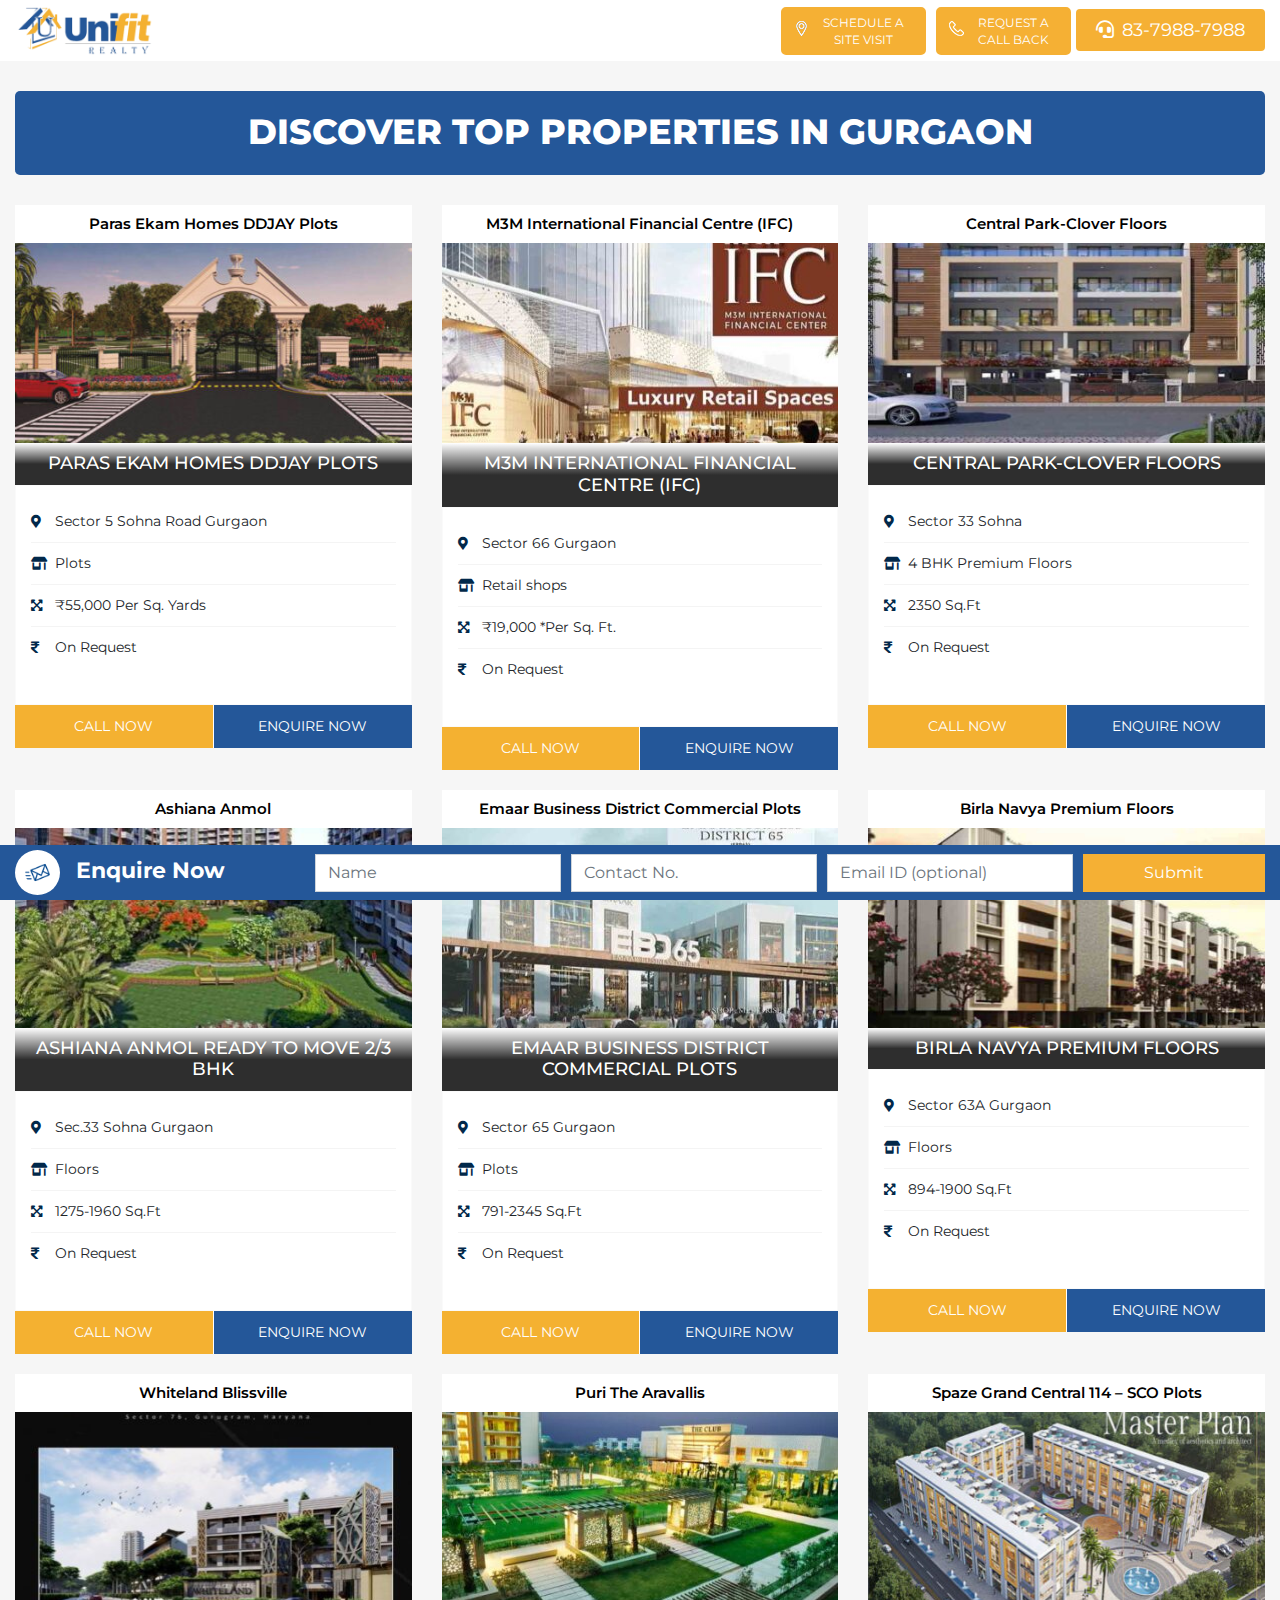
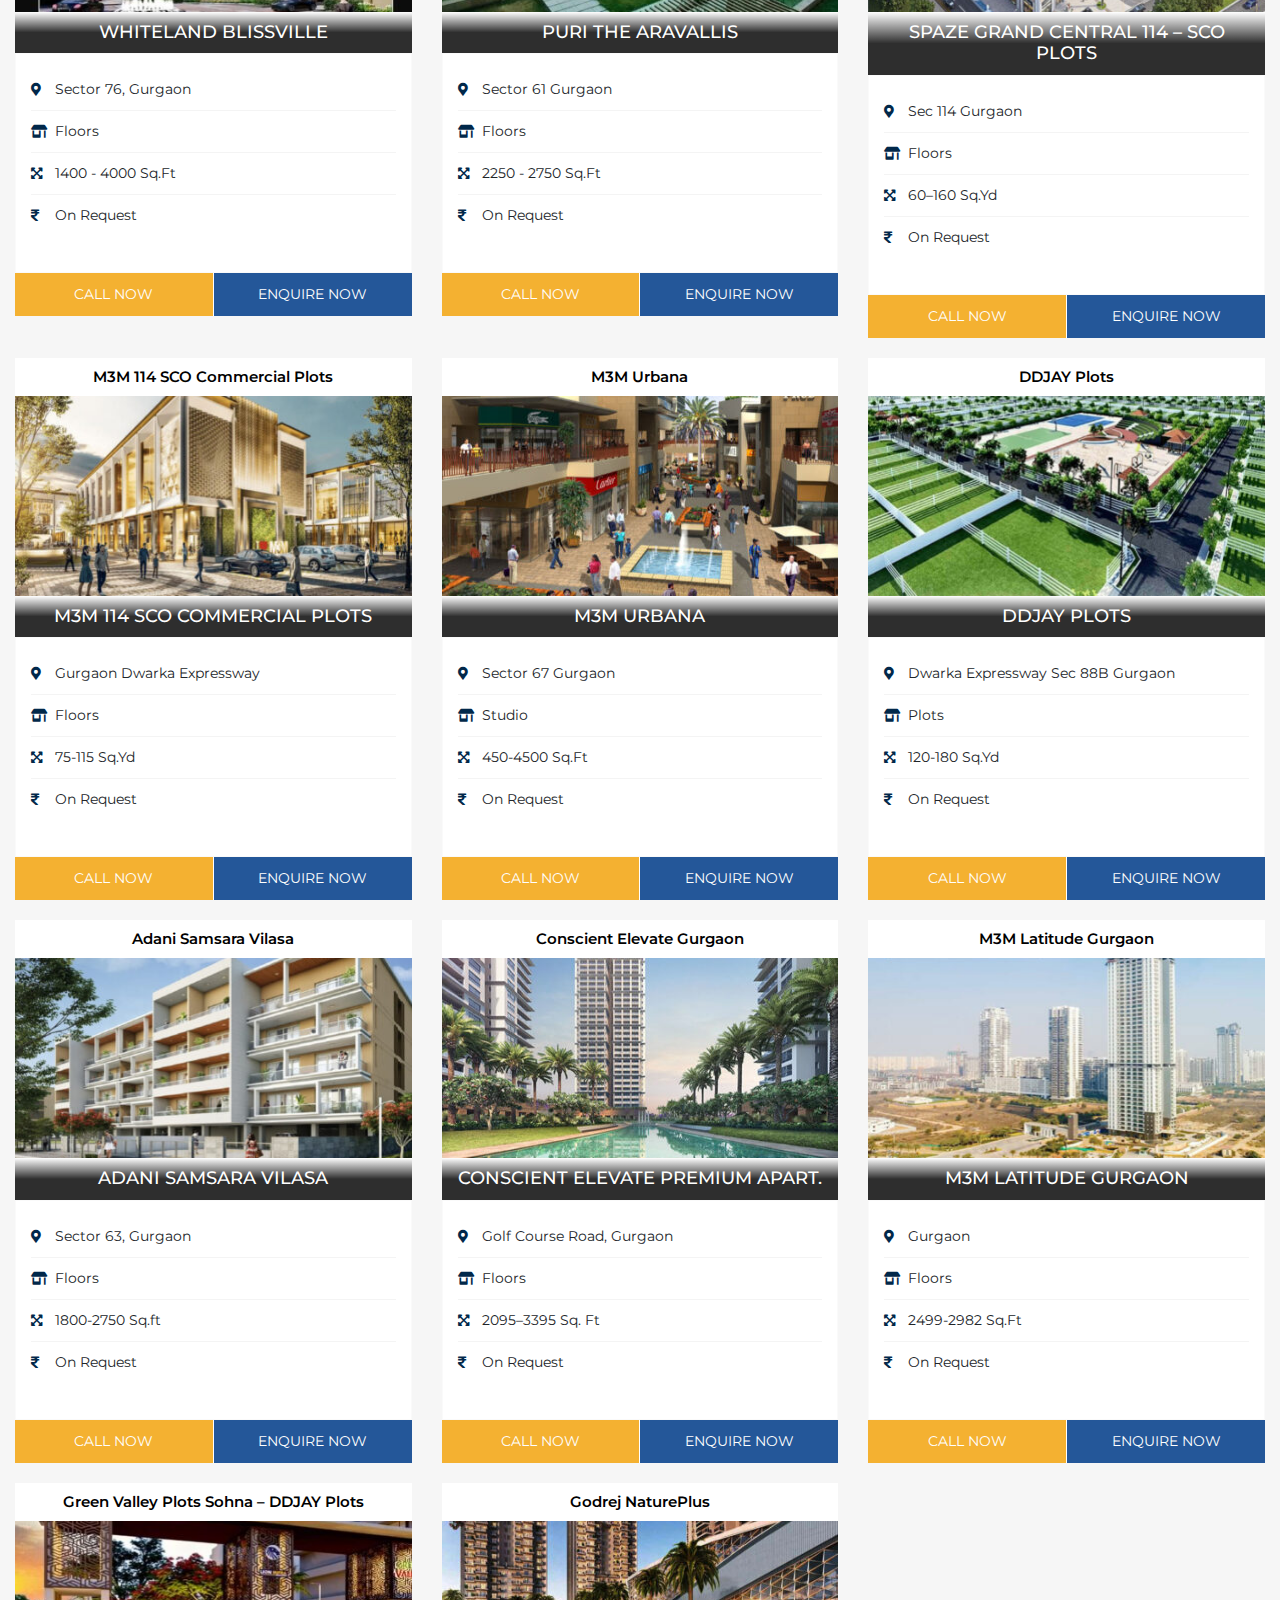
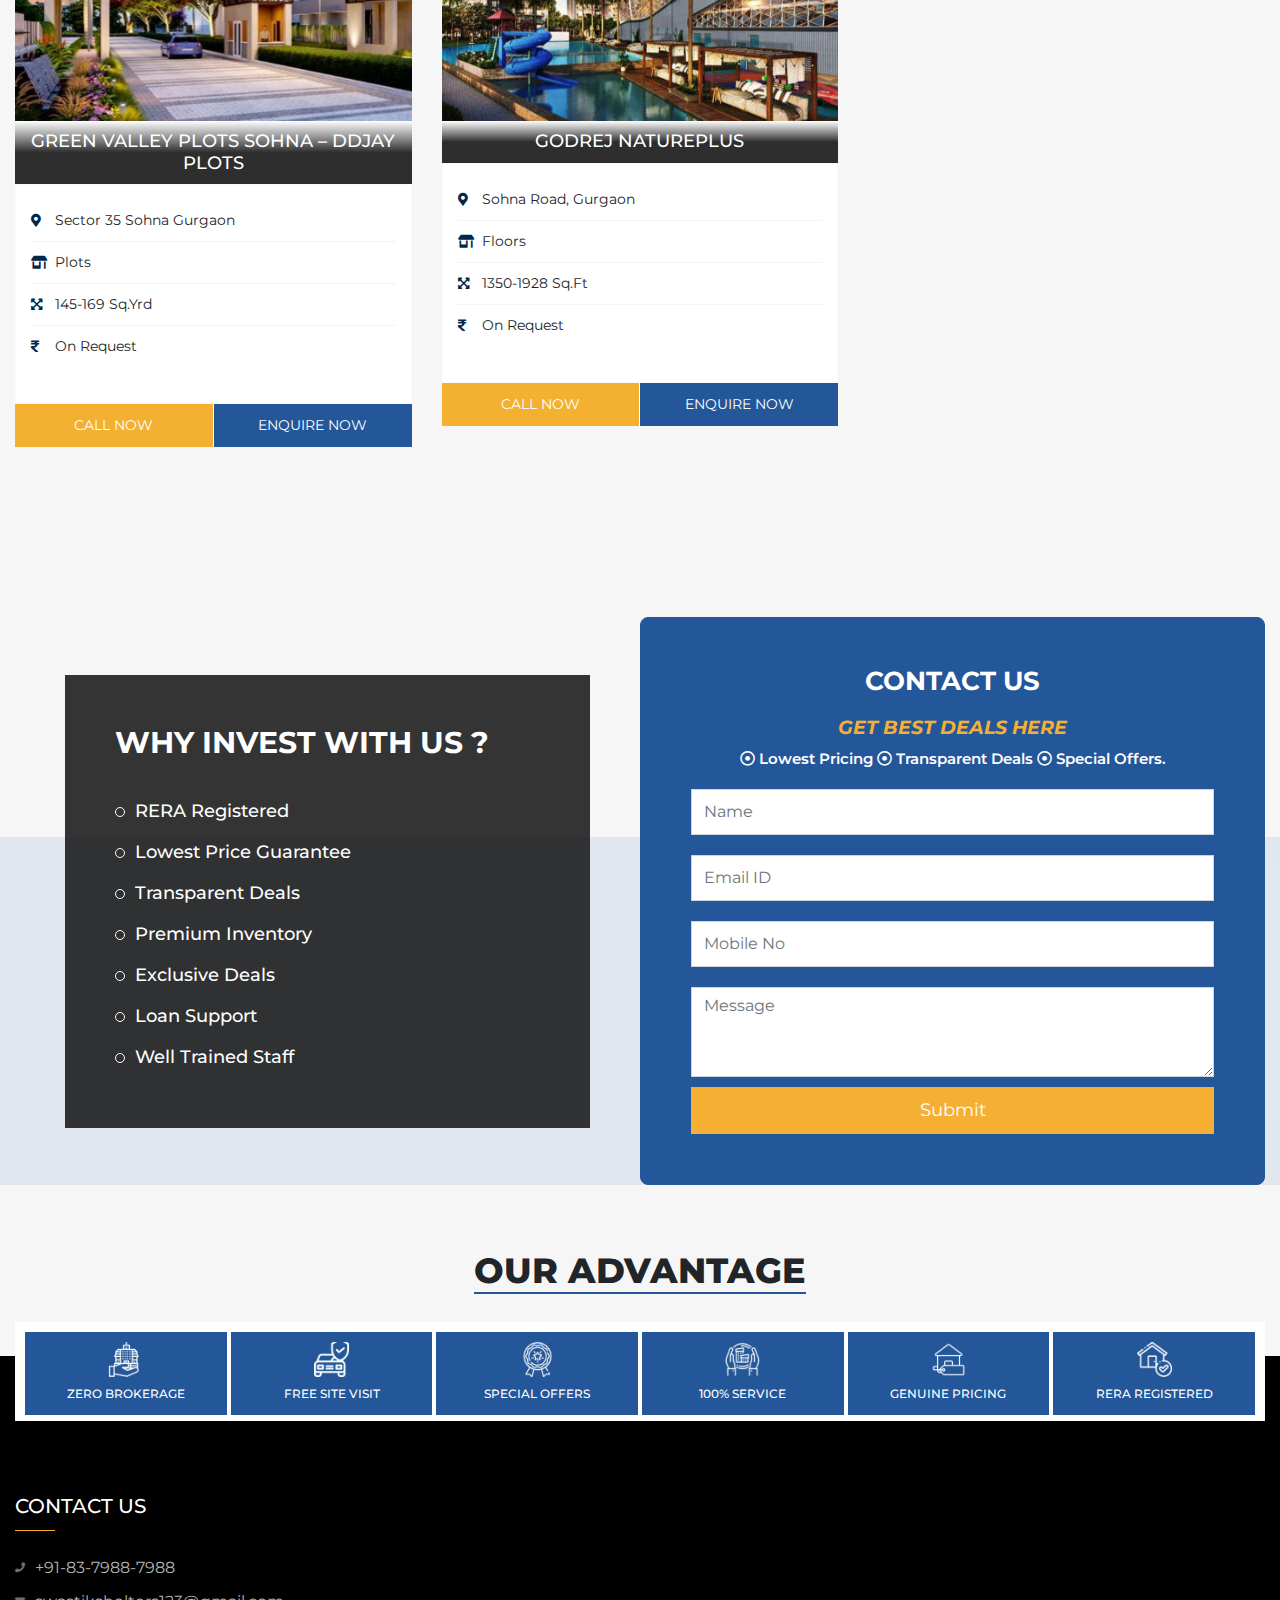
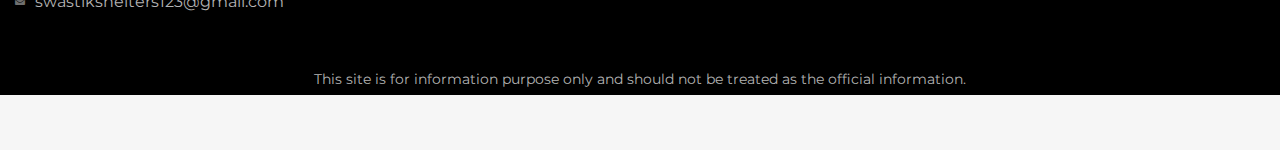
==== commit 21bc64b9: "Update index.html" ====
--- a/index.html
+++ b/index.html
@@ -2705,7 +2705,7 @@
                <div class="col-lg-4">
                   <h5>Contact Us</h5>
                   <ul class="follow-us-footer">
-                     <li><a href="javascript:void(0)"><i class="fa fa-location-arrow"></i> 727, sector-42, Golf Course Road, Gurgaon</a></li>
+<!--                      <li><a href="javascript:void(0)"><i class="fa fa-location-arrow"></i> 727, sector-42, Golf Course Road, Gurgaon</a></li> -->
                      <li><a href="tel:83-7988-7988"><i class="fa fa-phone"></i> +91-83-7988-7988</a></li>
                      <li><a href="mailto:swastikshelters123@gmail.com"><i
                               class="fa fa-envelope"></i>swastikshelters123@gmail.com</a></li>
@@ -2720,7 +2720,7 @@
 
       <div class="copy-right">
          <p>This site is for information purpose only and should not be treated as the official information.</p>
-         <p>Copyright © 2021 All Rights Reserved</p>
+<!--          <p>Copyright © 2021 All Rights Reserved</p> -->
       </div>
    </footer>
 
@@ -3152,4 +3152,4 @@
 </script>
 </body>
 
-</html>+</html>
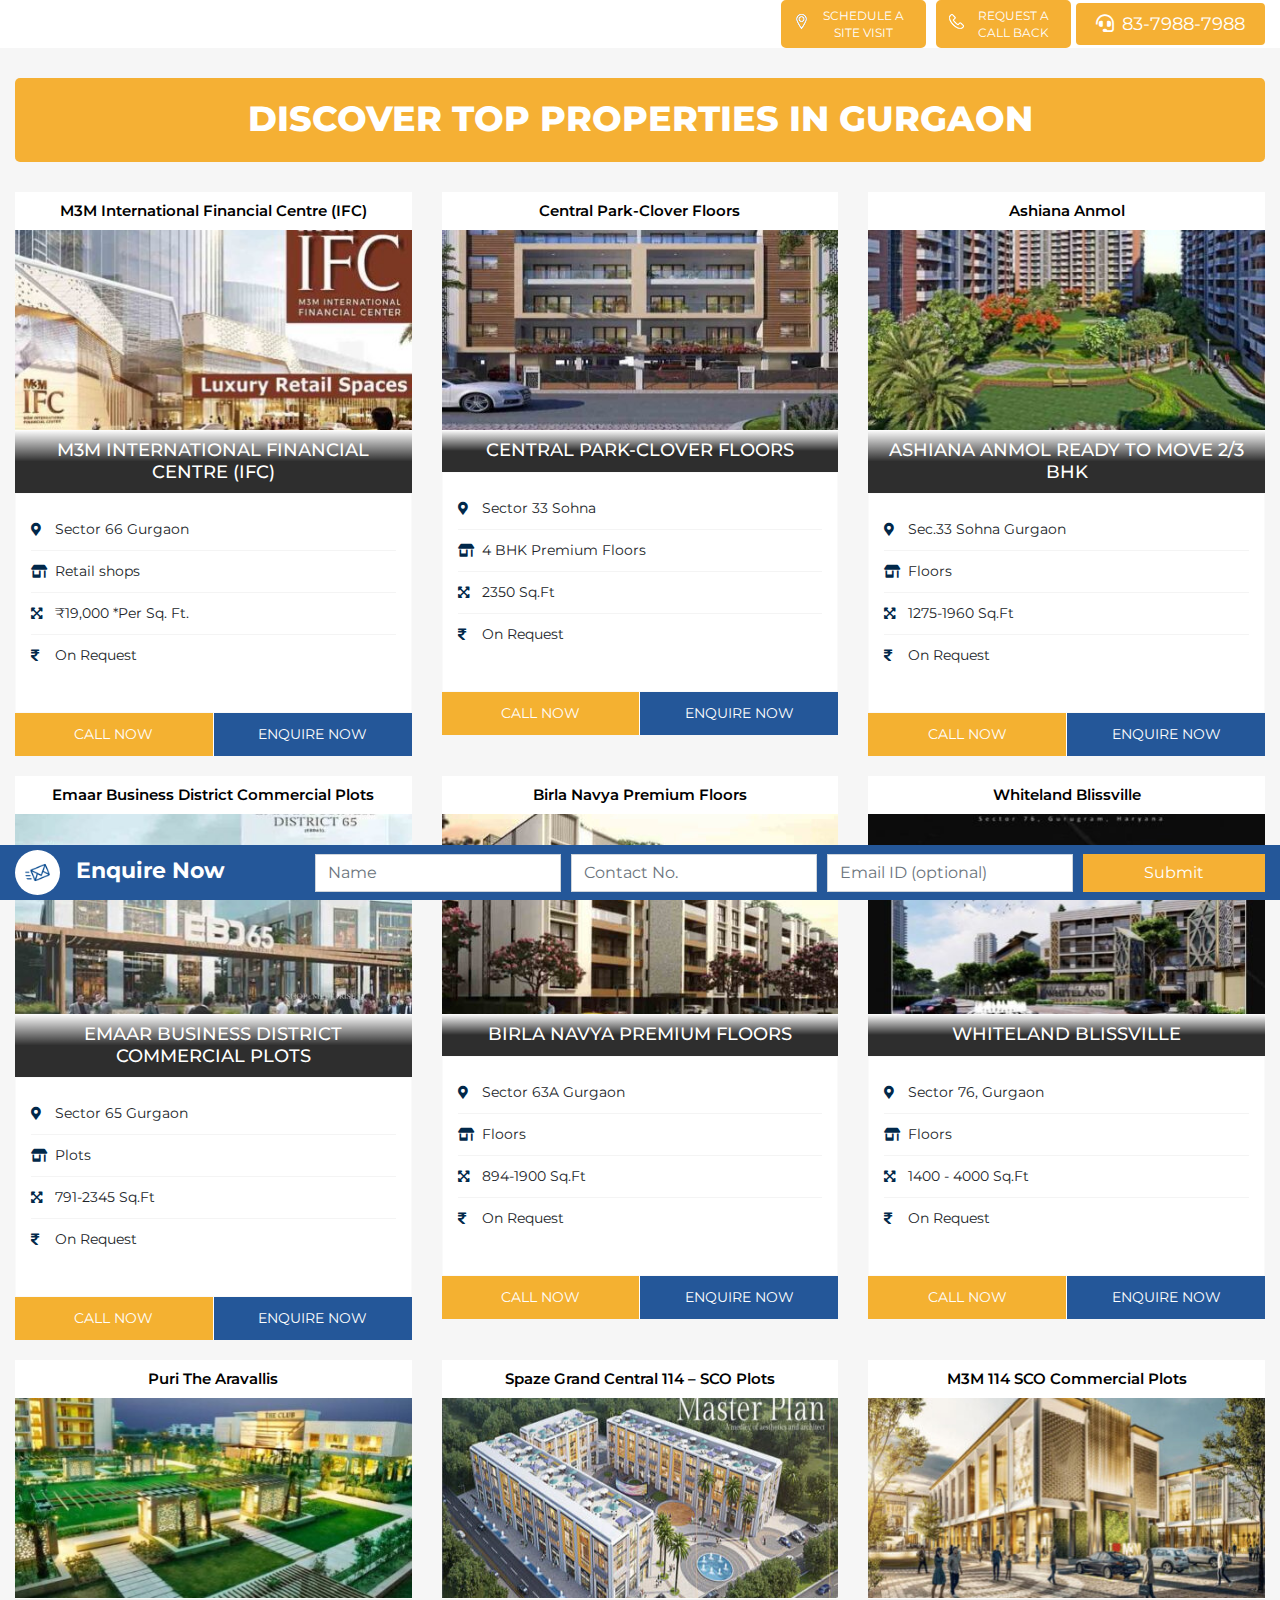
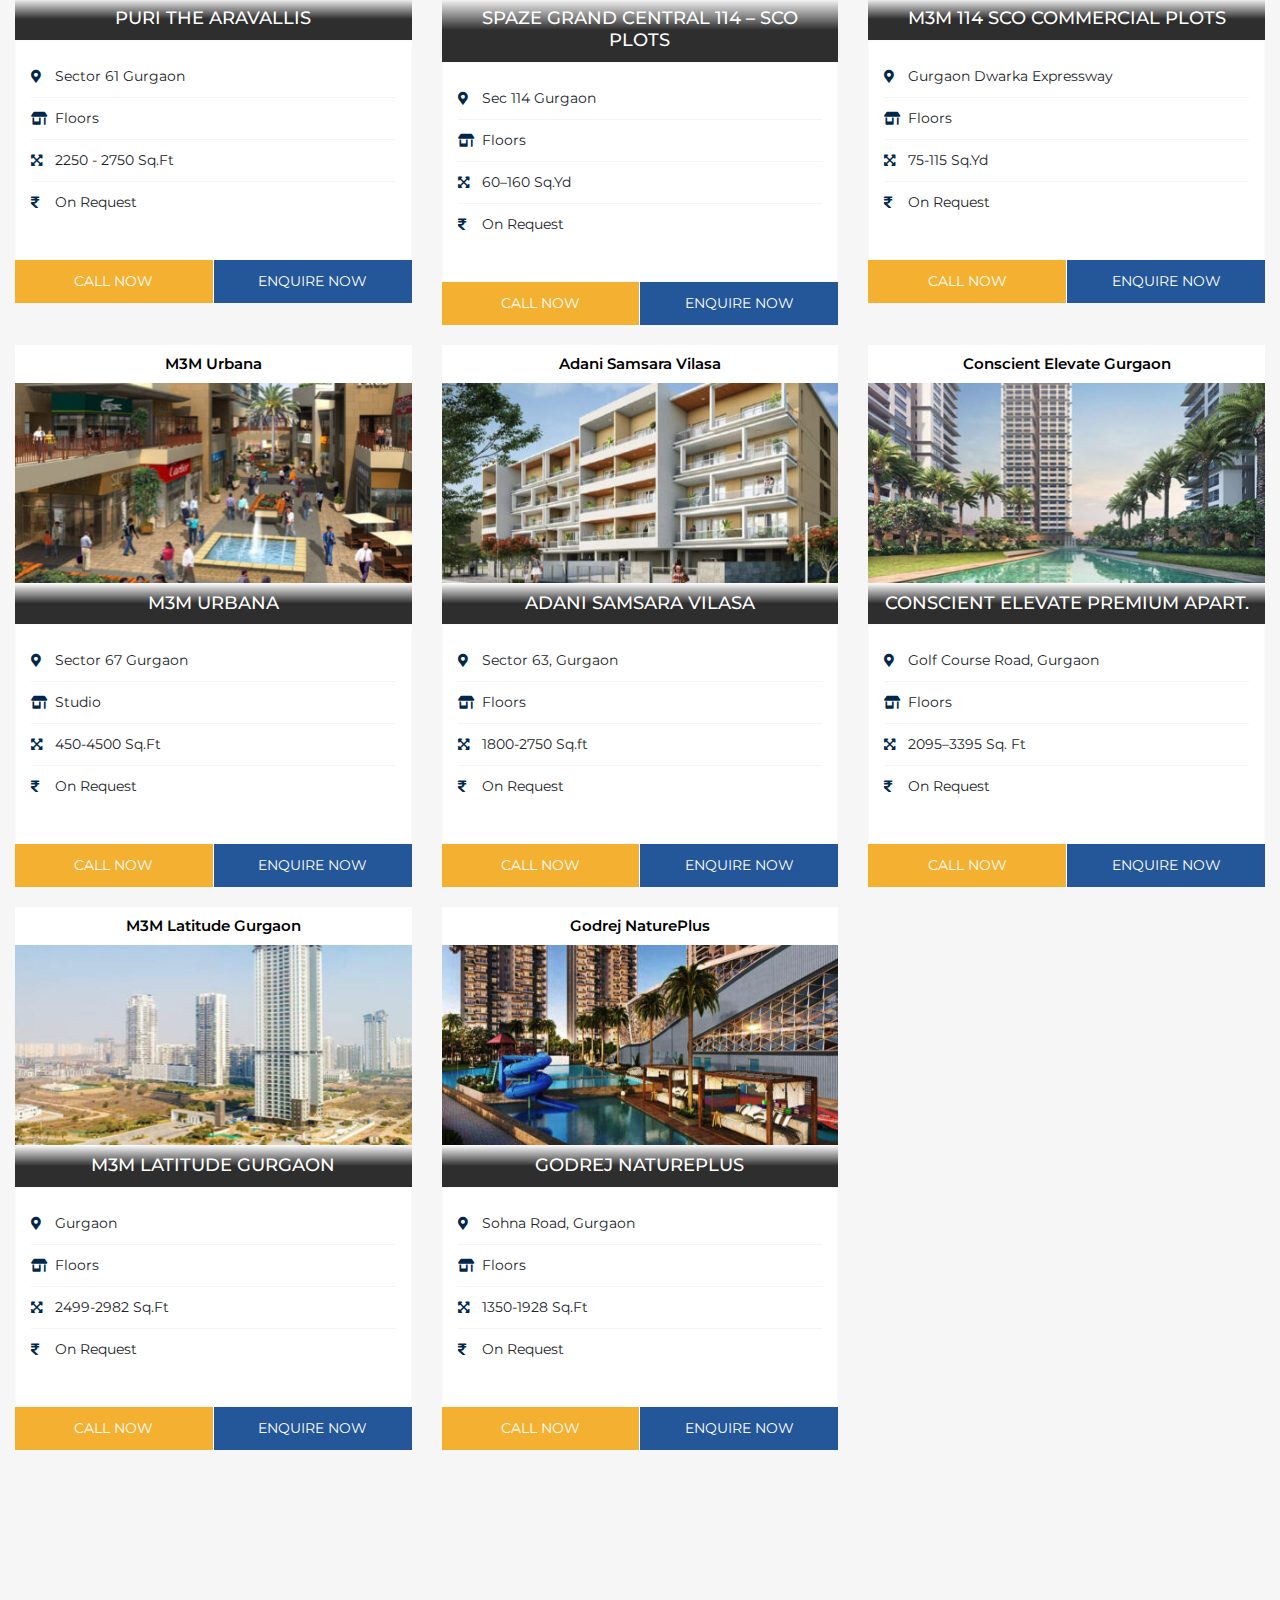
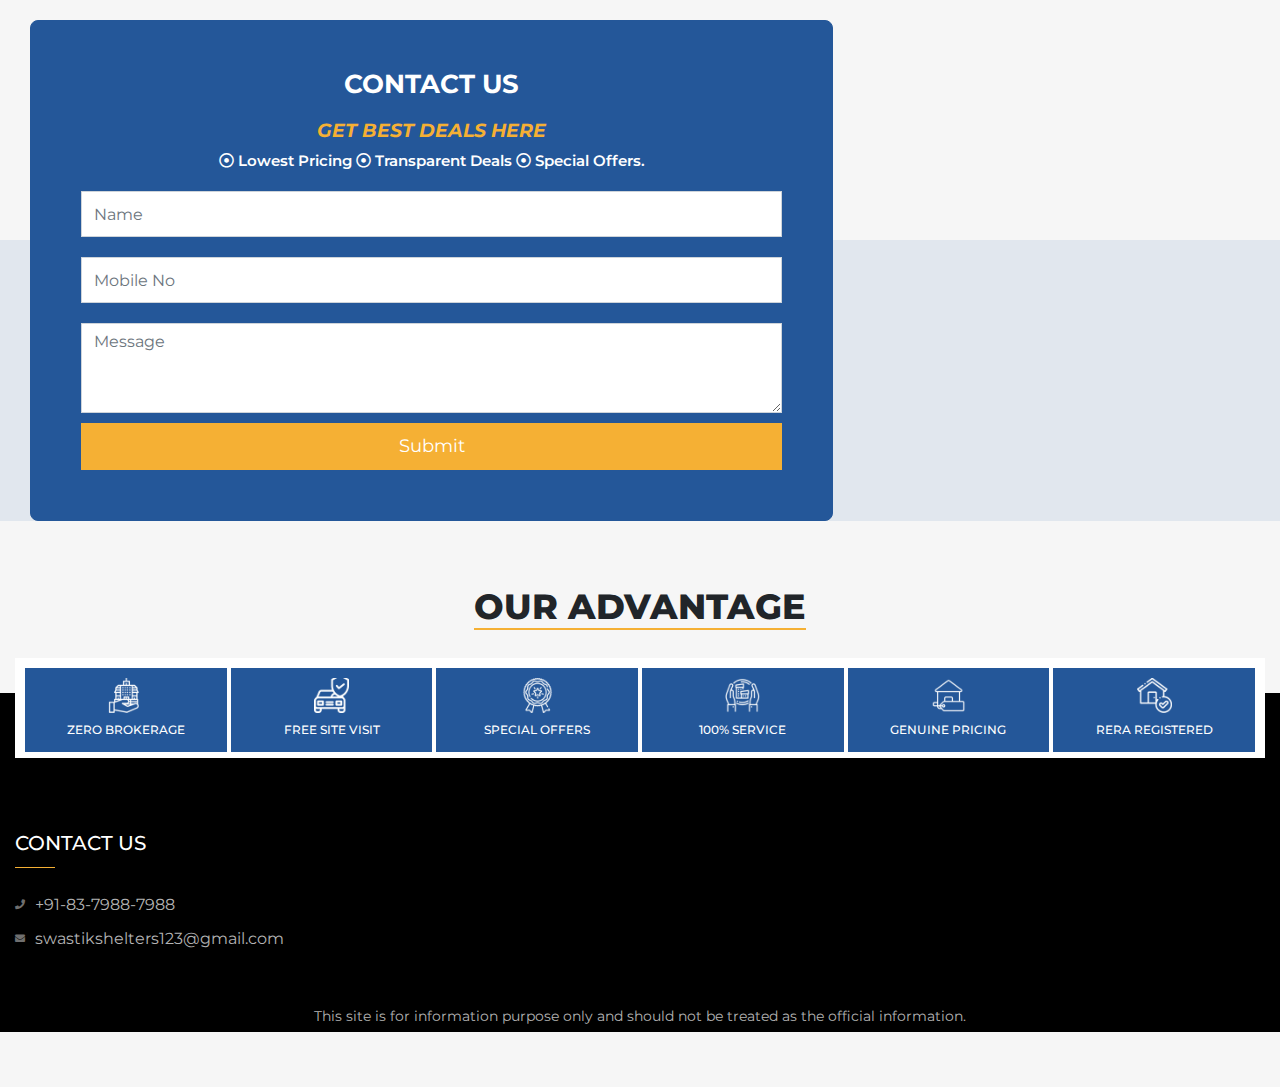
==== commit 2c081746: "Update index.html" ====
--- a/index.html
+++ b/index.html
@@ -36,8 +36,8 @@
    <header>
       <nav class="navbar navbar-expand-lg navbar-light">
          <div class="container-fluid">
-            <a class="navbar-brand" href="#"><img src="public/site/img/logo.png" class="img-fluid"
-                  alt="Gurgaon Residential Premium Projects" title="Gurgaon Residential Premium Projects"></a>
+<!--             <a class="navbar-brand" href="#"><img src="public/site/img/logo.png" class="img-fluid"
+                  alt="Gurgaon Residential Premium Projects" title="Gurgaon Residential Premium Projects"></a> -->
             <button class="navbar-toggler" type="button" data-toggle="collapse" data-target="#navbarSupportedContent"
                aria-controls="navbarSupportedContent" aria-expanded="false" aria-label="Toggle navigation">
                <span class="navbar-toggler-icon"></span>
@@ -77,126 +77,7 @@
             <div class="row">
 
 
-               <div class="col-lg-4 col-md-12">
-                  <div class="project-details">
-                     <div class="project-img">
-                        <img src="public/admin/PropertyImage/1654506297Smart%20World%20City%20Of%20Dreams.png"
-                           class="img-fluid w-100" alt="m3m 65th avenue commericial price"
-                           >
-                     </div>
-                     <div class="project-data">
-                        <h3>
-                           Paras Ekam Homes DDJAY Plots  </h3>
-                        <ul>
-                           <li><i class="fas fa-map-marker-alt" aria-hidden="true"></i>
-                              Sector 5 Sohna Road Gurgaon </li>
-                           <li><i class="fas fa-store-alt" aria-hidden="true"></i>
-                              Plots </li>
-                           <!-- <li><i class="fas fa-certificate" aria-hidden="true"></i> A Paradise of Exquisite Delicacies  </li> -->
-                           <li><i class="fas fa-expand-arrows-alt" aria-hidden="true"></i>
-                              ₹55,000 Per Sq. Yards </li>
-                           <li><i class="fas fa-rupee-sign" aria-hidden="true"></i>
-                              On Request </li>
-                        </ul>
-                       
-                     </div>
-                     <div class="btn-group w-100" role="group" aria-label="Basic example">
-                        <a type="button" class="btn btn-primary" href="tel:8123002525">CALL NOW</a>
-                        <button type="button" class="btn btn-secondary" data-toggle="modal"
-                           data-target="#exampleModalEnquireNow53">Enquire Now</button>
-                     </div>
-                     <h4>
-                        Paras Ekam Homes DDJAY Plots </h4>
-                  </div>
-               </div>
-
-
-
-
-
-
-
-               <!-------- POPUP START ---------->
-               <div class="viewmore-modal-second-rt">
-                  <div class="modal fade" id="exampleModalQuickView53" tabindex="-1" aria-labelledby="exampleModalLabel"
-                     aria-hidden="true">
-                     <div class="modal-dialog">
-                        <div class="modal-content">
-                           <div class="modal-header">
-                              <div class="header-img">
-                                 <img src="public/admin/developer/1654504062smart-world%20Logo.png" class="img-fluid"
-                                    alt="">
-                              </div>
-                              <h5 class="modal-title" id="exampleModalLabel">
-                                 City of Dreams <span>
-                                    Sector 89, New Gurgaon  </span>
-                              </h5>
-                              <div class="bennr-top-btn">
-                                 <a href="" data-toggle="modal" data-target="#exampleModalEnquireNow53">Book
-                                    Directly</a>
-                              </div>
-                              <button type="button" class="close" data-dismiss="modal" aria-label="Close">
-                                 <span aria-hidden="true">&times;</span>
-                              </button>
-                           </div>
-                           <div class="modal-body">
-                              <div class="btn-group-dr">
-                                 <a href="" data-toggle="modal" data-target="#exampleModalEnquireNow53">See Floor
-                                    Plan</a>
-                                 <a href="" data-toggle="modal" data-target="#exampleModalEnquireNow53">Schedule Site
-                                    Visit</a>
-                                 <a href="" data-toggle="modal" data-target="#exampleModalEnquireNow53">Download
-                                    Brochure</a>
-                              </div>
-                           </div>
-                        </div>
-                     </div>
-                  </div>
-               </div>
-
-
-
-               <div class="viewmore-modal">
-                  <div class="modal fade" id="exampleModalEnquireNow53" tabindex="-1"
-                     aria-labelledby="exampleModalLabel" aria-hidden="true">
-                     <div class="modal-dialog">
-                        <div class="modal-content">
-                           <div class="modal-header">
-                              
-                              <button type="button" class="close" data-dismiss="modal" aria-label="Close">
-                                 <span aria-hidden="true">&times;</span>
-                              </button>
-                           </div>
-                           <h5 class="modal-title" id="exampleModalLabel">For Lowest price booking, call now<span>
-                                  </span></h5>
-                           <div class="modal-body">
-                              <form  class="my-form" >
-                                 
-                                 <div class="form-group">
-                                    <input type="text" class="form-control" name="name" id="name53" placeholder="Name">
-                                 </div>
-                                 <div class="form-group">
-                                    <input type="email" class="form-control" name="email" id="emailid53"
-                                       placeholder="Email">
-                                 </div>
-                                 <div class="form-group">
-                                    <input type="tel" class="form-control" name="phone" id="mobileno53"
-                                       placeholder="Contact No." onkeypress="return isNumber(event)" maxlength="10">
-                                 </div>
-                                 <div class="form-group">
-                                    <textarea class="form-control" name="message" id="message53" rows="3"
-                                       placeholder="Message" spellcheck="false"></textarea>
-                                 </div>
-                                 <input type="submit" name="submit" 
-                                    class="btn btn-primary d-block w-100 rounded" value="Get Instant Call Back"
-                                    >
-                              </form>
-                           </div>
-                        </div>
-                     </div>
-                  </div>
-               </div>
-               <!-------- POPUP END ---------->
+
 
 
 
@@ -1542,138 +1423,7 @@
 
 
 
-               <div class="col-lg-4 col-md-12">
-                  <div class="project-details">
-                     <div class="project-img">
-                        <img src="public/admin/PropertyImage/16735148517dfzfpan.png" class="img-fluid w-100"
-                           alt="m3m 65th avenue commericial price" title="m3m heights 65th avenue">
-                     </div>
-                     <div class="project-data">
-                        <h3>
-                           DDJAY Plots  </h3>
-                        <ul>
-                           <li><i class="fas fa-map-marker-alt" aria-hidden="true"></i>
-                              Dwarka Expressway Sec 88B Gurgaon </li>
-                           <li><i class="fas fa-store-alt" aria-hidden="true"></i>
-                              Plots  </li>
-                           <!-- <li><i class="fas fa-certificate" aria-hidden="true"></i> A Paradise of Exquisite Delicacies  </li> -->
-                           <li><i class="fas fa-expand-arrows-alt" aria-hidden="true"></i>
-                              120-180 Sq.Yd  </li>
-                           <li><i class="fas fa-rupee-sign" aria-hidden="true"></i>
-                              On Request
-                           </li>
-                        </ul>
-                        
-                     </div>
-                     <div class="btn-group w-100" role="group" aria-label="Basic example">
-                        <a type="button" class="btn btn-primary" href="tel:8123002525">CALL NOW</a>
-                        <button type="button" class="btn btn-secondary" data-toggle="modal"
-                           data-target="#exampleModalEnquireNow53">Enquire Now</button>
-                     </div>
-                     <h4>
-                        DDJAY Plots  </h4>
-                  </div>
-               </div>
-
-
-
-
-
-
-
-               <!-------- POPUP START ---------->
-               <div class="viewmore-modal-second-rt">
-                  <div class="modal fade" id="exampleModalQuickView100" tabindex="-1"
-                     aria-labelledby="exampleModalLabel" aria-hidden="true">
-                     <div class="modal-dialog">
-                        <div class="modal-content">
-                           <div class="modal-header">
-                              <div class="header-img">
-                                 <img src="public/admin/developer/1617787830signature-logo.png" class="img-fluid"
-                                    alt="">
-                              </div>
-                              <h5 class="modal-title" id="exampleModalLabel">
-                                 Signature Global City 81<span>
-                                    Sector 81, Gurgaon </span>
-                              </h5>
-                              <div class="bennr-top-btn">
-                                 <a href="" data-toggle="modal" data-target="#exampleModalEnquireNow53">Book
-                                    Directly</a>
-                              </div>
-                              <button type="button" class="close" data-dismiss="modal" aria-label="Close">
-                                 <span aria-hidden="true">&times;</span>
-                              </button>
-                           </div>
-                           <div class="modal-body">
-                              <div class="btn-group-dr">
-                                 <a href="" data-toggle="modal" data-target="#exampleModalEnquireNow53">See Floor
-                                    Plan</a>
-                                 <a href="" data-toggle="modal" data-target="#exampleModalEnquireNow53">Schedule Site
-                                    Visit</a>
-                                 <a href="" data-toggle="modal" data-target="#exampleModalEnquireNow53">Download
-                                    Brochure</a>
-                              </div>
-                           </div>
-                        </div>
-                     </div>
-                  </div>
-               </div>
-
-
-
-               <div class="viewmore-modal">
-                  <div class="modal fade" id="exampleModalEnquireNow100" tabindex="-1"
-                     aria-labelledby="exampleModalLabel" aria-hidden="true">
-                     <div class="modal-dialog">
-                        <div class="modal-content">
-                           <div class="modal-header">
-                              <div class="header-img">
-                                 <img src="public/admin/developer/1617787830signature-logo.png" class="img-fluid"
-                                    alt="">
-                              </div>
-                              <div class="header-img">
-                                 <img src="public/admin/PropertyLogo/1673514851Signature-Global-City-81-Gurgaon.jpg"
-                                    class="img-fluid" alt="">
-                              </div>
-                              <button type="button" class="close" data-dismiss="modal" aria-label="Close">
-                                 <span aria-hidden="true">&times;</span>
-                              </button>
-                           </div>
-                           <h5 class="modal-title" id="exampleModalLabel">For Lowest price booking, call now<span>
-                                 Individual Floors </span></h5>
-                           <div class="modal-body">
-                              <form name="getinstantcallback" id="getinstantcallback100" action="/enquiry"
-                                 method="post">
-                                 <input type="hidden" name="projectid" id="projectid" value="100">
-                                 <input type="hidden" name="projectname" id="projectname"
-                                    value="Signature Global City 81">
-                                 <input type="hidden" name="pageredirect" id="pageredirect"
-                                    value="/deen-dayal-affordable-projects-gurgaon">
-                                 <div class="form-group">
-                                    <input type="text" class="form-control" name="name" id="name100" placeholder="Name">
-                                 </div>
-                                 <div class="form-group">
-                                    <input type="text" class="form-control" name="emailid" id="emailid100"
-                                       placeholder="Email">
-                                 </div>
-                                 <div class="form-group">
-                                    <input type="tel" class="form-control" name="mobileno" id="mobileno100"
-                                       placeholder="Contact No." onkeypress="return isNumber(event)" maxlength="10">
-                                 </div>
-                                 <div class="form-group">
-                                    <textarea class="form-control" name="message" id="message100" rows="3"
-                                       placeholder="Message" spellcheck="false"></textarea>
-                                 </div>
-                                 <input type="submit" name="submit" id="submit100"
-                                    class="btn btn-primary d-block w-100 rounded" value="Get Instant Call Back"
-                                    onclick="return validationlistpage(100);">
-                              </form>
-                           </div>
-                        </div>
-                     </div>
-                  </div>
-               </div>
-               <!-------- POPUP END ---------->
+               
 
 
 
@@ -2079,133 +1829,7 @@
 
 
 
-               <div class="col-lg-4 col-md-12">
-                  <div class="project-details">
-                     <div class="project-img">
-                        <img src="public/admin/PropertyImage/16735186162.jpg" class="img-fluid w-100"
-                           alt="m3m 65th avenue commericial price" title="m3m heights 65th avenue">
-                     </div>
-                     <div class="project-data">
-                        <h3>
-                           Green Valley Plots Sohna –  DDJAY Plots  </h3>
-                        <ul>
-                           <li><i class="fas fa-map-marker-alt" aria-hidden="true"></i>
-                              Sector 35 Sohna Gurgaon </li>
-                           <li><i class="fas fa-store-alt" aria-hidden="true"></i>
-                              Plots </li>
-                           <!-- <li><i class="fas fa-certificate" aria-hidden="true"></i> A Paradise of Exquisite Delicacies  </li> -->
-                           <li><i class="fas fa-expand-arrows-alt" aria-hidden="true"></i>
-                              145-169 Sq.Yrd  </li>
-                           <li><i class="fas fa-rupee-sign" aria-hidden="true"></i>
-                              On Request </li>
-                        </ul>
-                        
-                     </div>
-                     <div class="btn-group w-100" role="group" aria-label="Basic example">
-                        <a type="button" class="btn btn-primary" href="tel:8123002525">CALL NOW</a>
-                        <button type="button" class="btn btn-secondary" data-toggle="modal"
-                           data-target="#exampleModalEnquireNow53">Enquire Now</button>
-                     </div>
-                     <h4>
-                        Green Valley Plots Sohna –  DDJAY Plots </h4>
-                  </div>
-               </div>
-
-
-
-
-
-
-
-               <!-------- POPUP START ---------->
-               <div class="viewmore-modal-second-rt">
-                  <div class="modal fade" id="exampleModalQuickView104" tabindex="-1"
-                     aria-labelledby="exampleModalLabel" aria-hidden="true">
-                     <div class="modal-dialog">
-                        <div class="modal-content">
-                           <div class="modal-header">
-                              <div class="header-img">
-                                 <img src="public/admin/developer/1617872917index.jpg" class="img-fluid" alt="">
-                              </div>
-                              <h5 class="modal-title" id="exampleModalLabel">
-                                 Vatika Xpressions<span>
-                                    Sector 88B, Gurgaon </span>
-                              </h5>
-                              <div class="bennr-top-btn">
-                                 <a href="" data-toggle="modal" data-target="#exampleModalEnquireNow53">Book
-                                    Directly</a>
-                              </div>
-                              <button type="button" class="close" data-dismiss="modal" aria-label="Close">
-                                 <span aria-hidden="true">&times;</span>
-                              </button>
-                           </div>
-                           <div class="modal-body">
-                              <div class="btn-group-dr">
-                                 <a href="" data-toggle="modal" data-target="#exampleModalEnquireNow53">See Floor
-                                    Plan</a>
-                                 <a href="" data-toggle="modal" data-target="#exampleModalEnquireNow53">Schedule Site
-                                    Visit</a>
-                                 <a href="" data-toggle="modal" data-target="#exampleModalEnquireNow53">Download
-                                    Brochure</a>
-                              </div>
-                           </div>
-                        </div>
-                     </div>
-                  </div>
-               </div>
-
-
-
-               <div class="viewmore-modal">
-                  <div class="modal fade" id="exampleModalEnquireNow104" tabindex="-1"
-                     aria-labelledby="exampleModalLabel" aria-hidden="true">
-                     <div class="modal-dialog">
-                        <div class="modal-content">
-                           <div class="modal-header">
-                              <div class="header-img">
-                                 <img src="public/admin/developer/1617872917index.jpg" class="img-fluid" alt="">
-                              </div>
-                              <div class="header-img">
-                                 <img src="public/admin/PropertyLogo/1673518616lausc0vl.jpg" class="img-fluid" alt="">
-                              </div>
-                              <button type="button" class="close" data-dismiss="modal" aria-label="Close">
-                                 <span aria-hidden="true">&times;</span>
-                              </button>
-                           </div>
-                           <h5 class="modal-title" id="exampleModalLabel">For Lowest price booking, call now<span>
-                                 Individual Floors </span></h5>
-                           <div class="modal-body">
-                              <form name="getinstantcallback" id="getinstantcallback104" action="/enquiry"
-                                 method="post">
-                                 <input type="hidden" name="projectid" id="projectid" value="104">
-                                 <input type="hidden" name="projectname" id="projectname" value="Vatika Xpressions">
-                                 <input type="hidden" name="pageredirect" id="pageredirect"
-                                    value="/deen-dayal-affordable-projects-gurgaon">
-                                 <div class="form-group">
-                                    <input type="text" class="form-control" name="name" id="name104" placeholder="Name">
-                                 </div>
-                                 <div class="form-group">
-                                    <input type="text" class="form-control" name="emailid" id="emailid104"
-                                       placeholder="Email">
-                                 </div>
-                                 <div class="form-group">
-                                    <input type="tel" class="form-control" name="mobileno" id="mobileno104"
-                                       placeholder="Contact No." onkeypress="return isNumber(event)" maxlength="10">
-                                 </div>
-                                 <div class="form-group">
-                                    <textarea class="form-control" name="message" id="message104" rows="3"
-                                       placeholder="Message" spellcheck="false"></textarea>
-                                 </div>
-                                 <input type="submit" name="submit" id="submit104"
-                                    class="btn btn-primary d-block w-100 rounded" value="Get Instant Call Back"
-                                    onclick="return validationlistpage(104);">
-                              </form>
-                           </div>
-                        </div>
-                     </div>
-                  </div>
-               </div>
-               <!-------- POPUP END ---------->
+               
 
 
 
@@ -2559,22 +2183,8 @@
       </div> -->
       <div class="contact">
          <div class="container">
-            <div class="row justify-content-center contact-data no-gutters align-items-center">
-               <div class="col-lg-6">
-                  <div class="contact-dr-details">
-                     <h3>WHY INVEST WITH US ?</h3>
-                     <ul>
-                        <li> RERA Registered</li>
-                        <li> Lowest Price Guarantee </li>
-                        <li> Transparent Deals</li>
-                        <li> Premium Inventory </li>
-                        <li> Exclusive Deals</li>
-                        <li> Loan Support</li>
-                        <li> Well Trained Staff </li>
-                     </ul>
-                  </div>
-               </div>
-               <div class="col-lg-6">
+            
+               <div class="col-lg-8">
                   <div class="contact-form">
                      <h6 class="section-title frm-heading">CONTACT US</h6>
                      <p>
@@ -2592,10 +2202,10 @@
                               <input type="text" class="form-control" name="name" id="name" placeholder="Name"
                                  onkeypress="return isNAME(event)">
                            </div>
-                           <div class="col-lg-12 col-md-12">
+<!--                            <div class="col-lg-12 col-md-12">
                               <input type="email" class="form-control" name="email" id="emailid"
                                  placeholder="Email ID">
-                           </div>
+                           </div> -->
                            <div class="col-lg-12 col-md-12">
                               <input type="tel" class="form-control" name="phone" id="mobileno"
                                  placeholder="Mobile No " onkeypress="return isNumber(event)" maxlength="10">
--- a/public/site/css/style.css
+++ b/public/site/css/style.css
@@ -822,7 +822,7 @@
 }
 
 .inner-heading {
-  background: #245799;
+  background: #f5b034;
   padding: 20px 0;
   color: #fff;
   border-radius: 5px;
@@ -3494,7 +3494,7 @@
   margin-bottom: 20px;
   font-weight: 800;
   font-size: 35px;
-  border-bottom: 2px solid #245799;
+  border-bottom: 2px solid #f5b034;
 }
 
 .tab-pane .section-title {
@@ -3662,4 +3662,4 @@
 
 .inner-para span {
   text-align: center !important;
-}+}
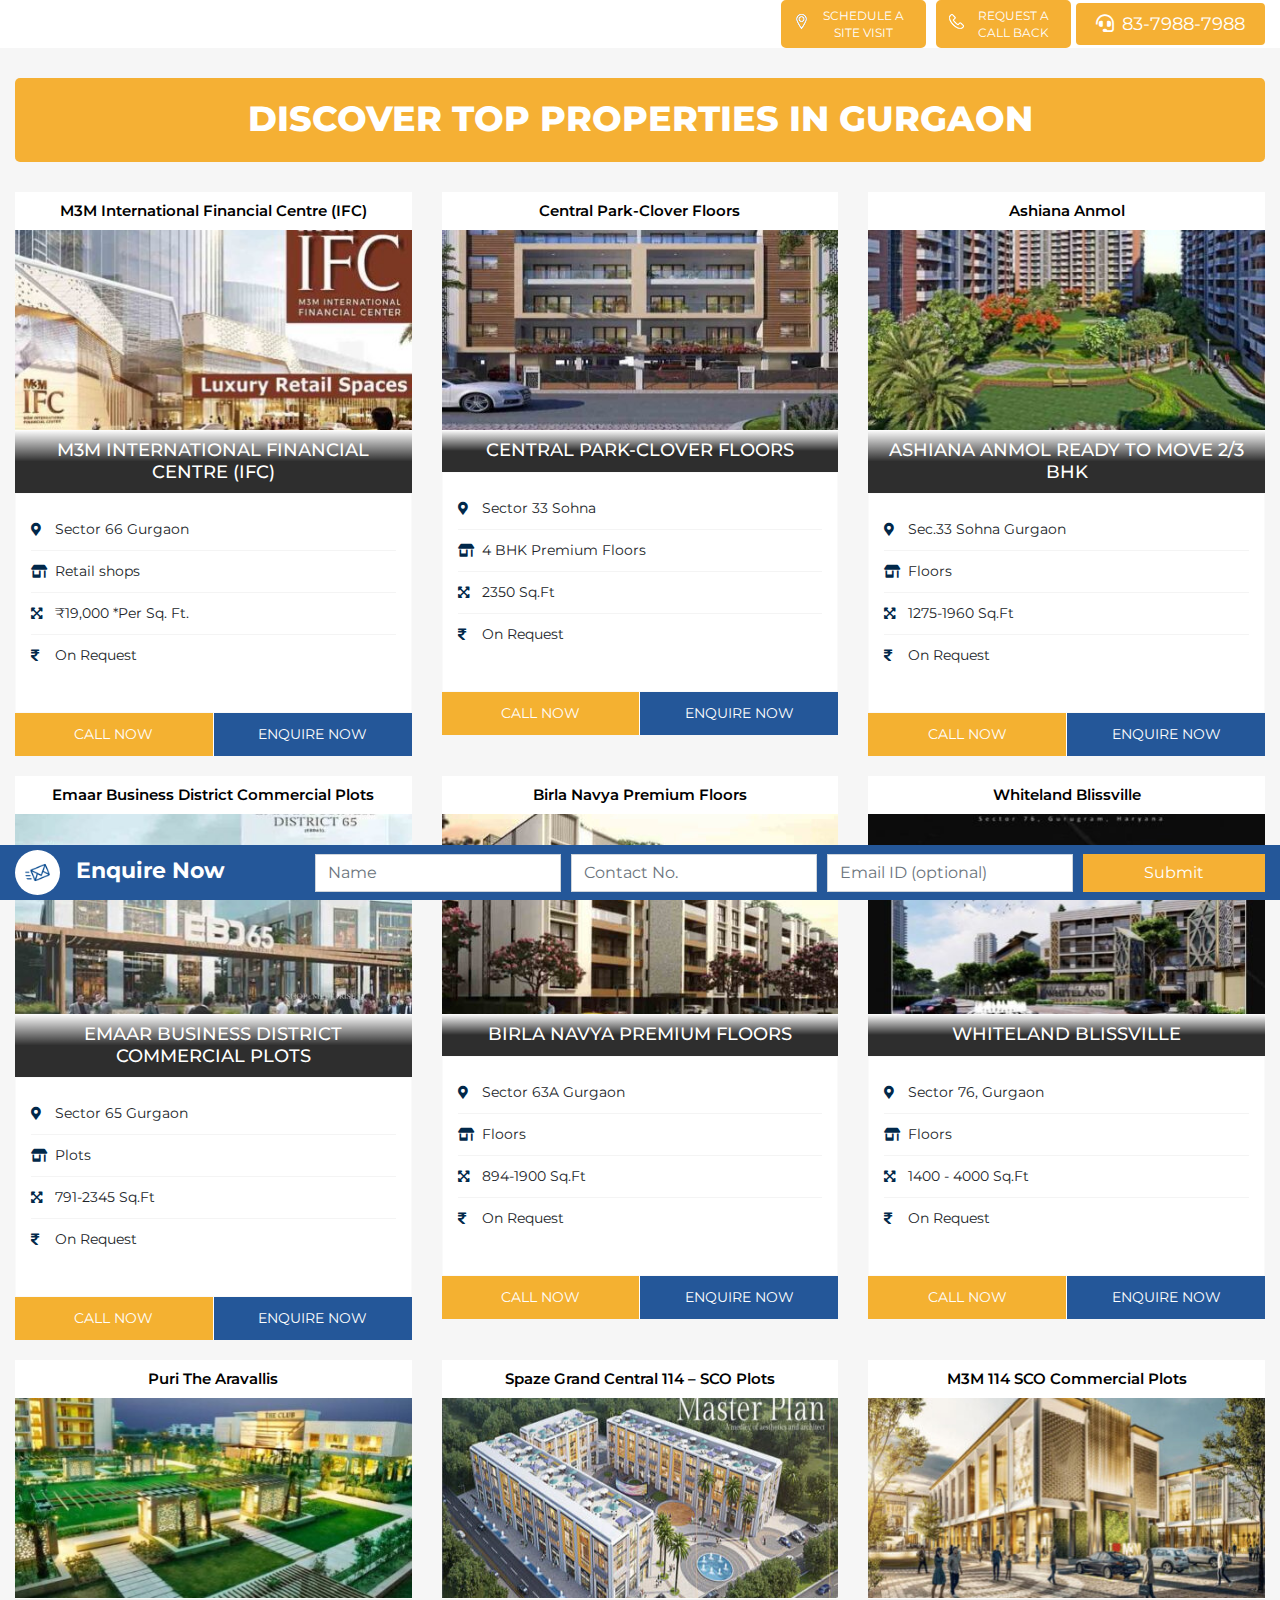
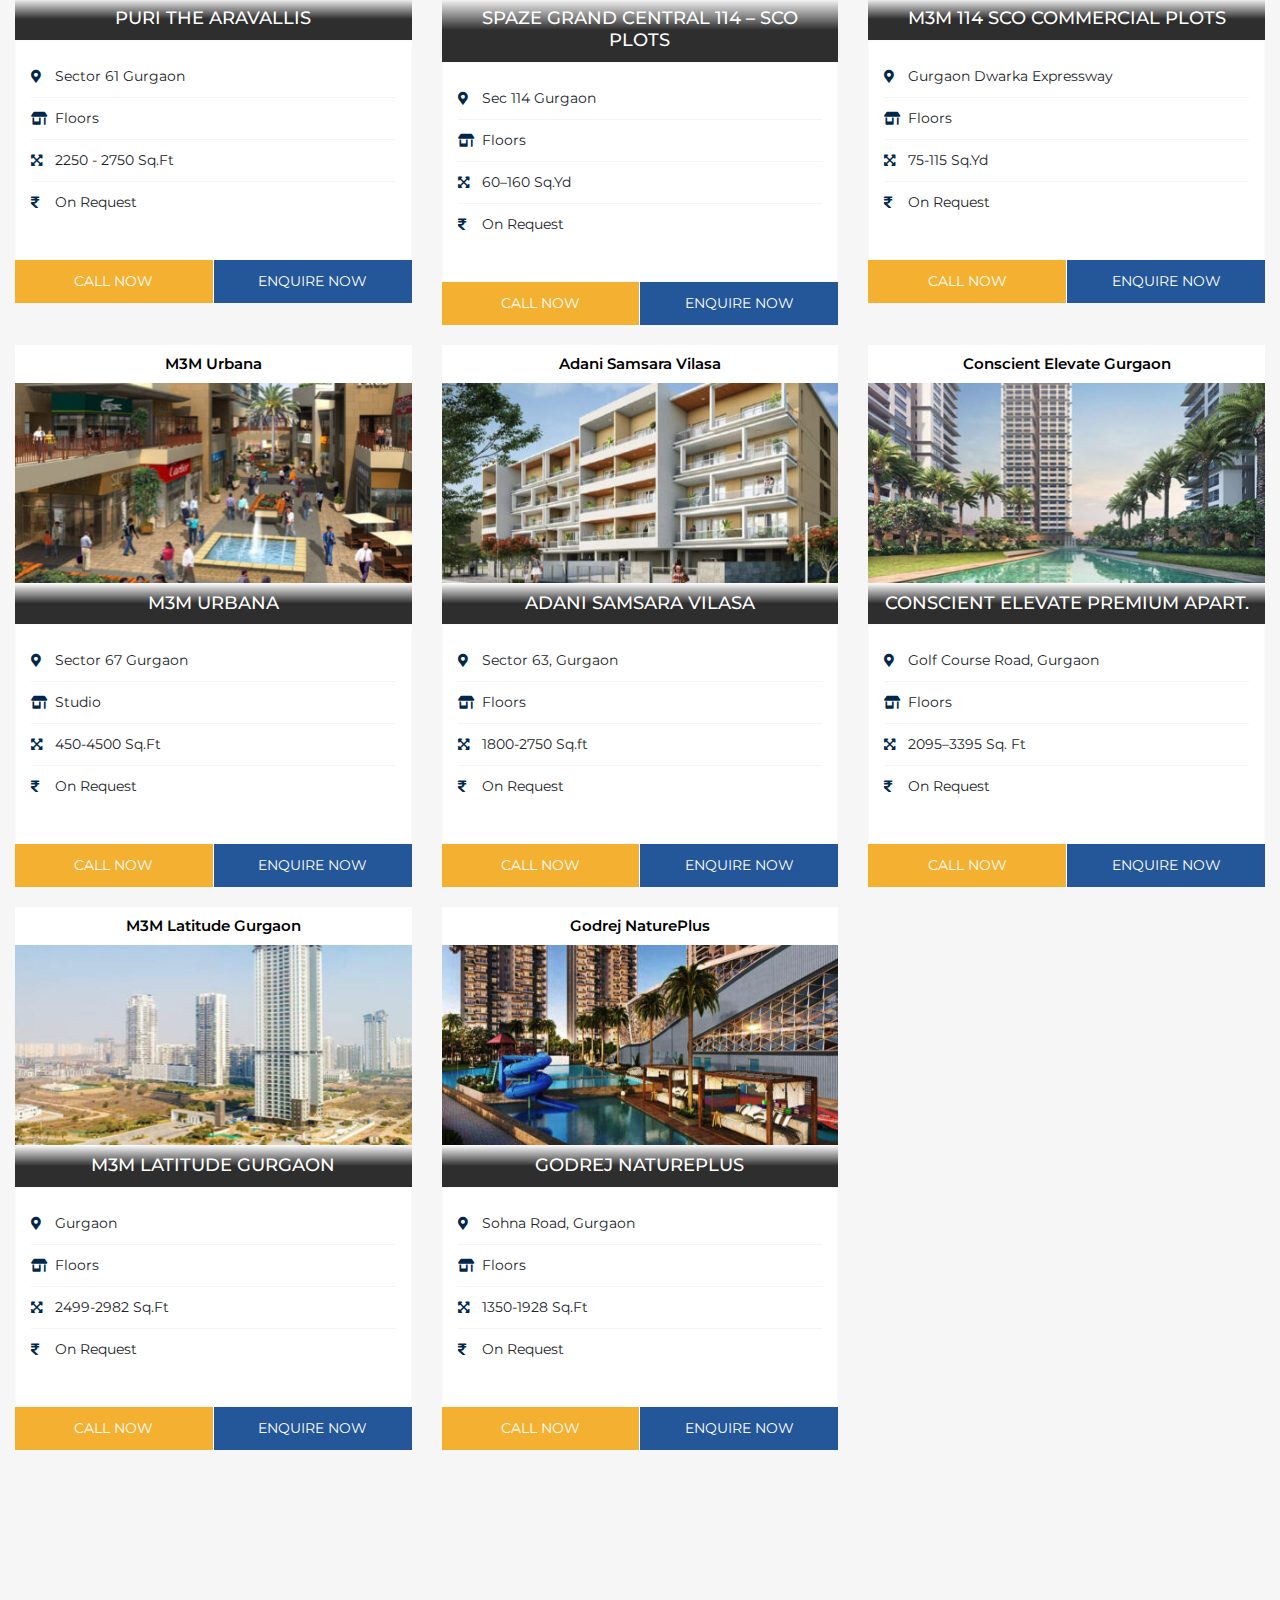
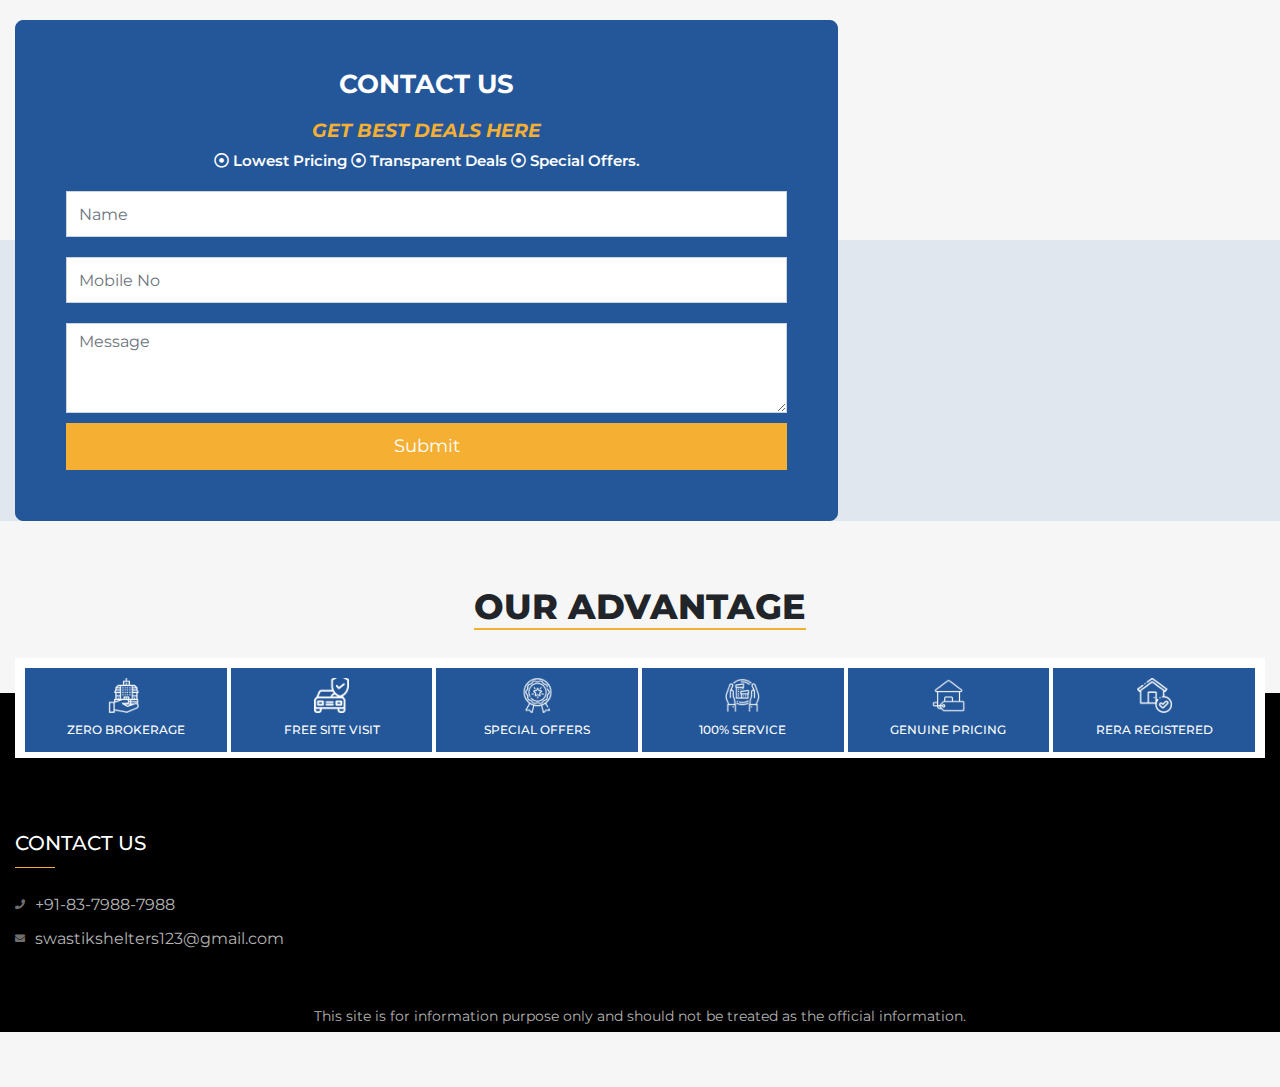
==== commit 4e79575f: "Update index.html" ====
--- a/index.html
+++ b/index.html
@@ -2183,7 +2183,7 @@
       </div> -->
       <div class="contact">
          <div class="container">
-            
+            <div class="row">
                <div class="col-lg-8">
                   <div class="contact-form">
                      <h6 class="section-title frm-heading">CONTACT US</h6>
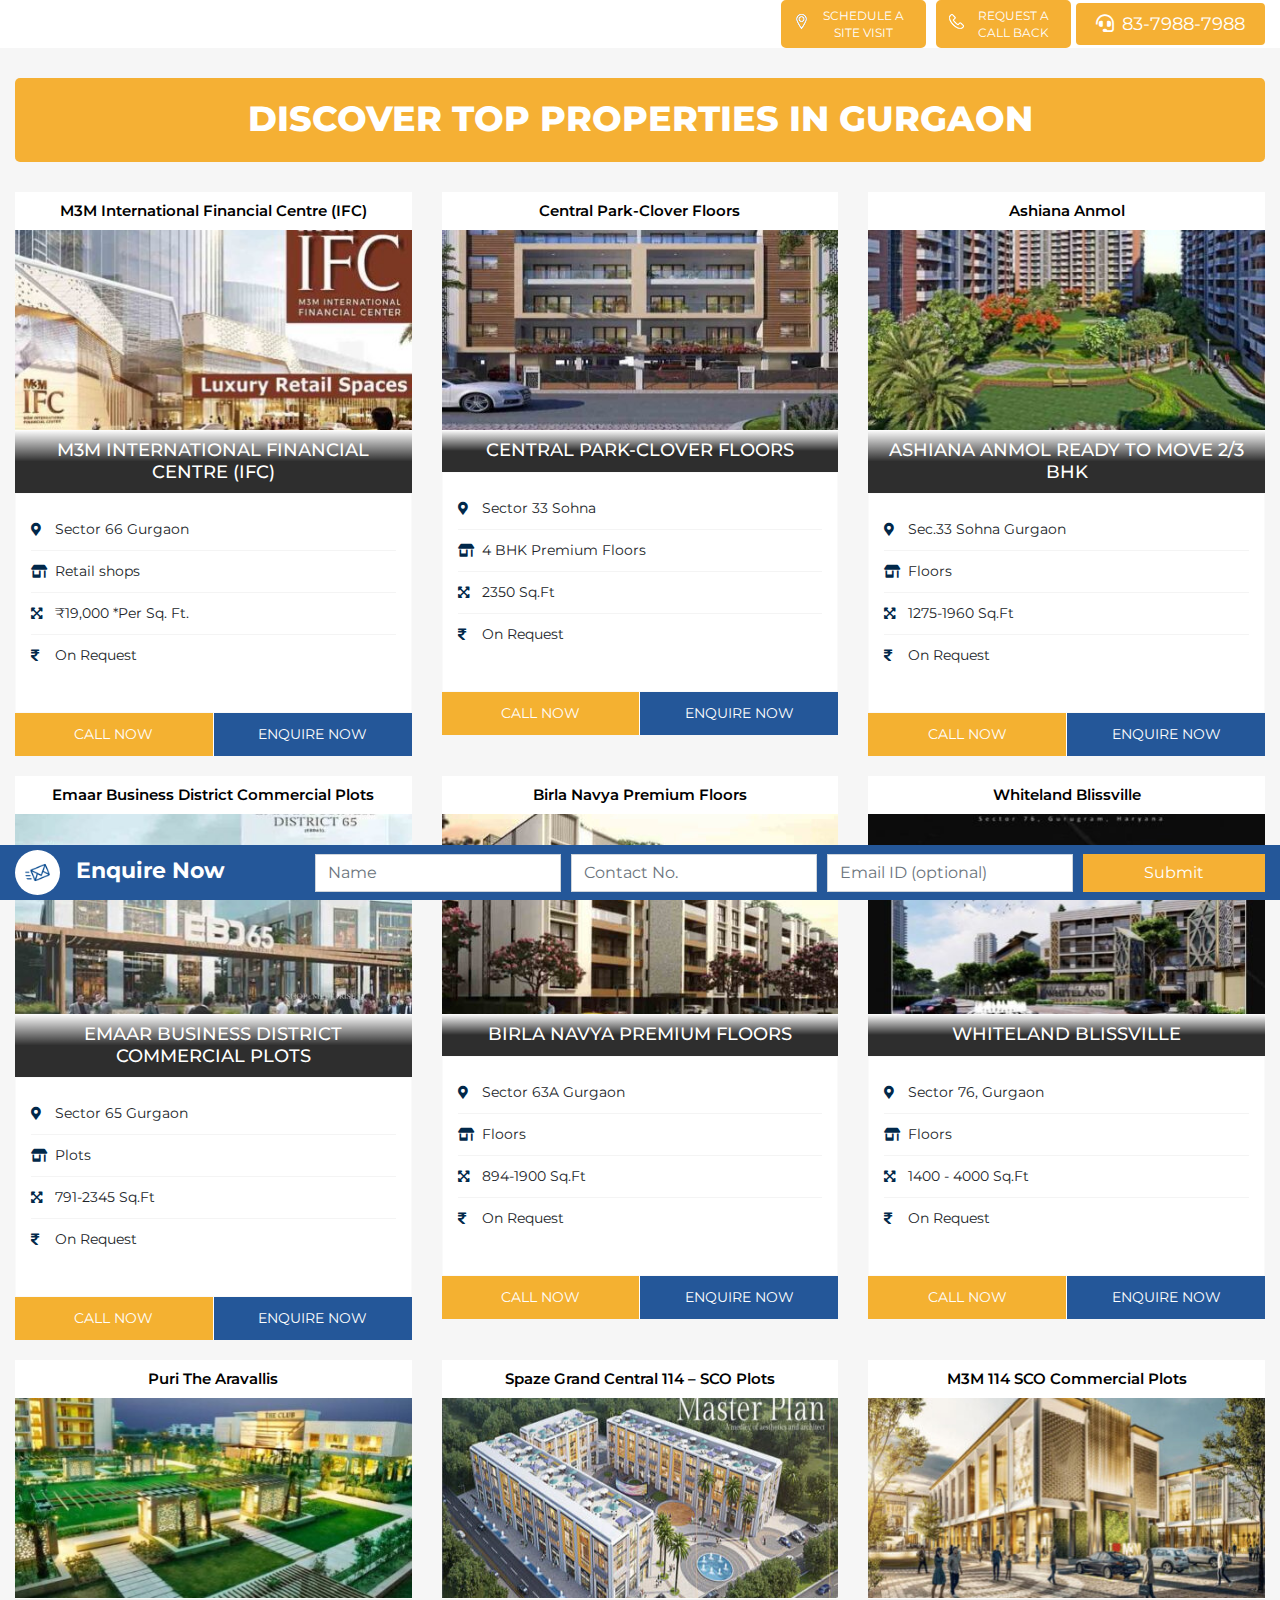
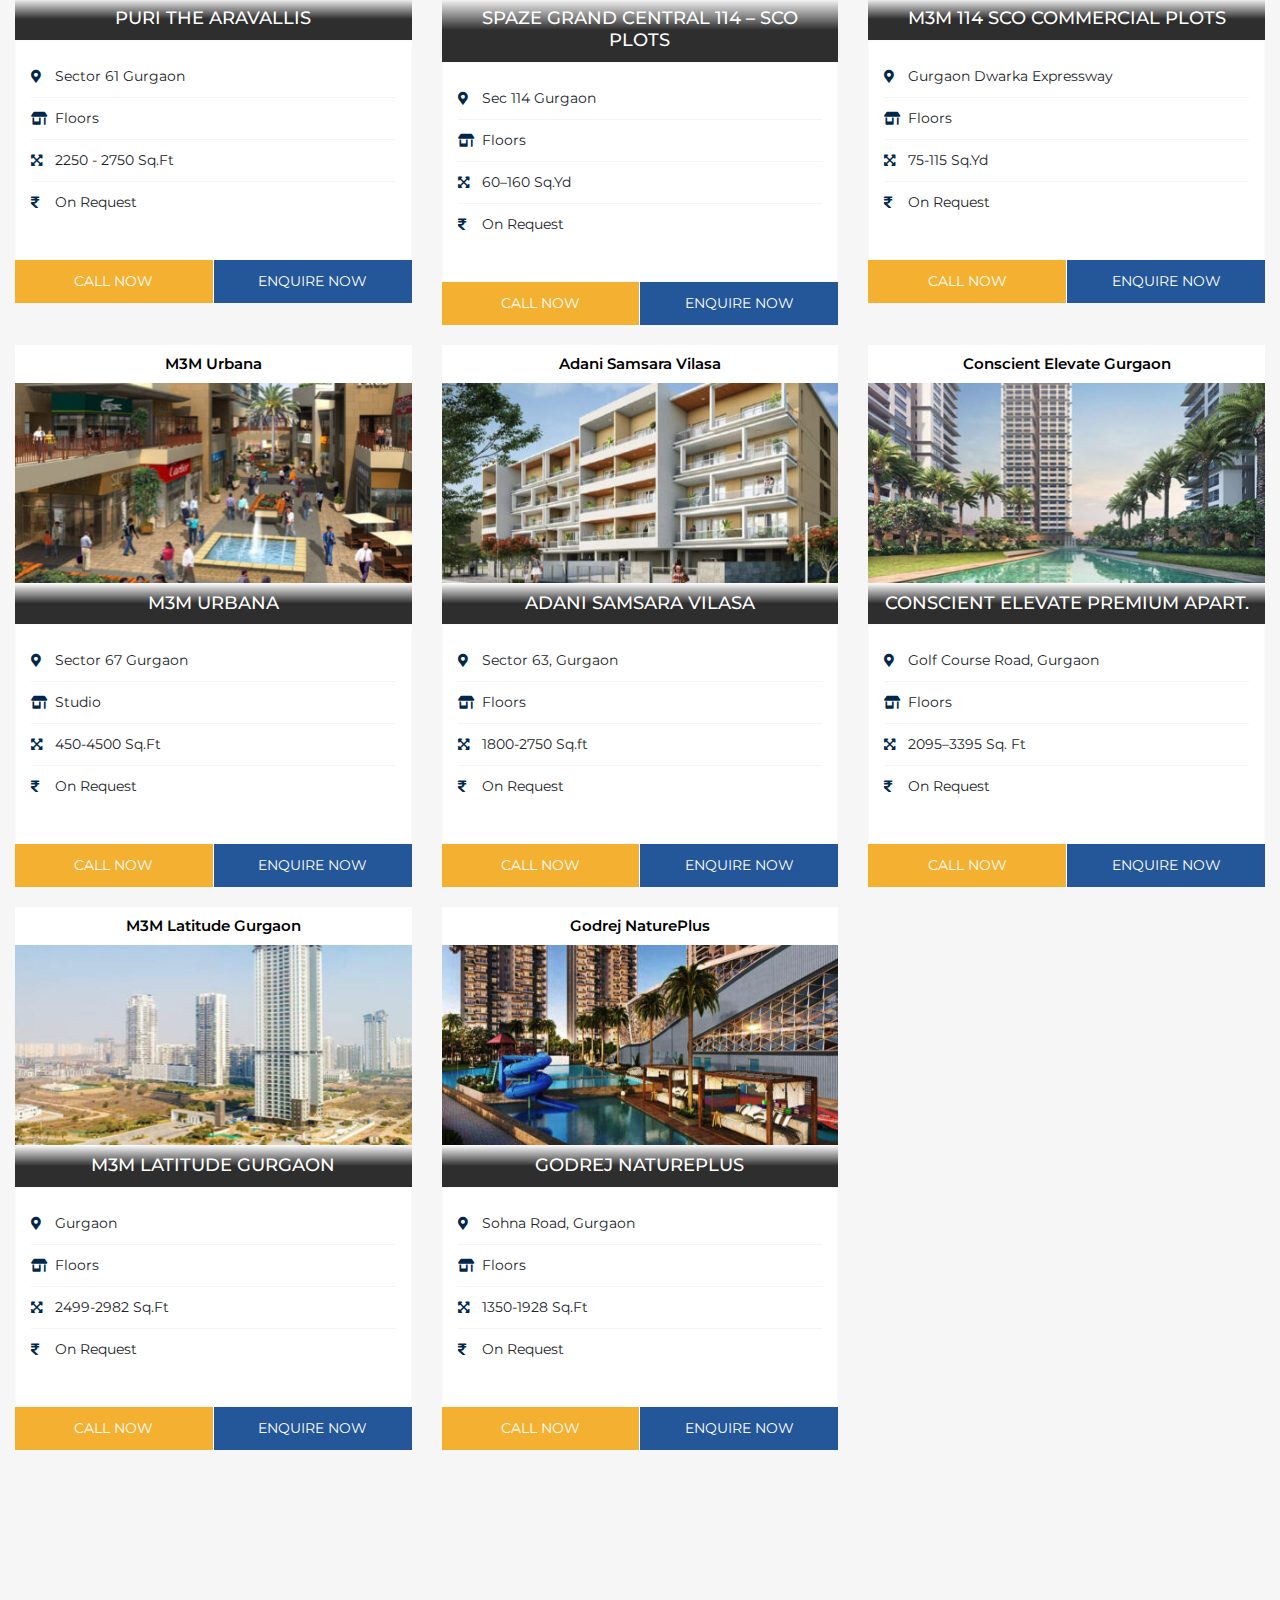
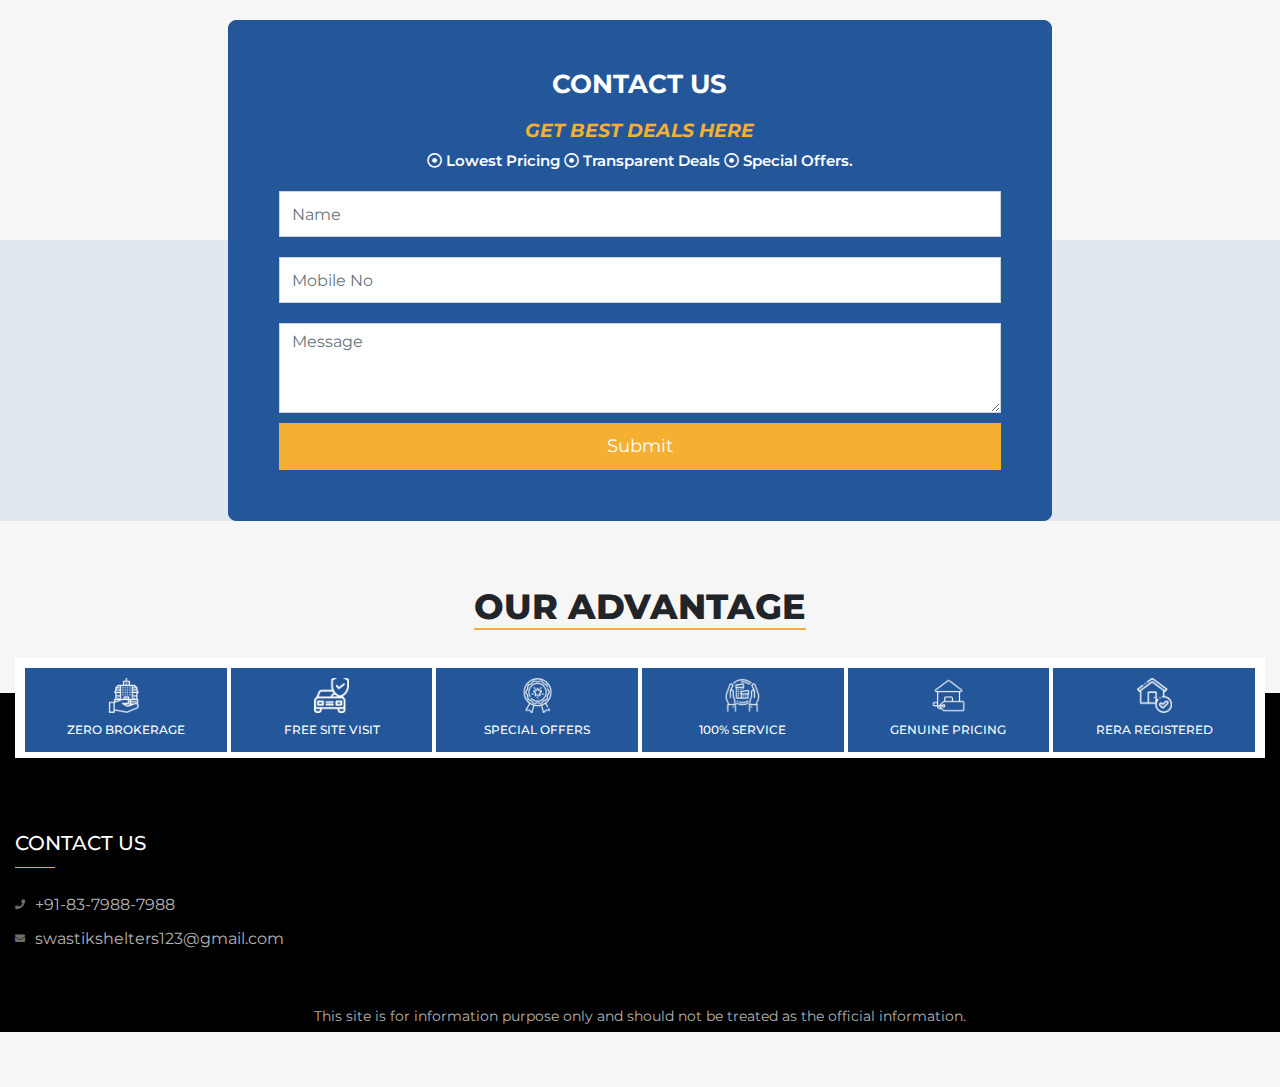
==== commit e43ab674: "Update index.html" ====
--- a/index.html
+++ b/index.html
@@ -2184,7 +2184,7 @@
       <div class="contact">
          <div class="container">
             <div class="row">
-               <div class="col-lg-8">
+               <div class="col-lg-8 mx-auto"">
                   <div class="contact-form">
                      <h6 class="section-title frm-heading">CONTACT US</h6>
                      <p>
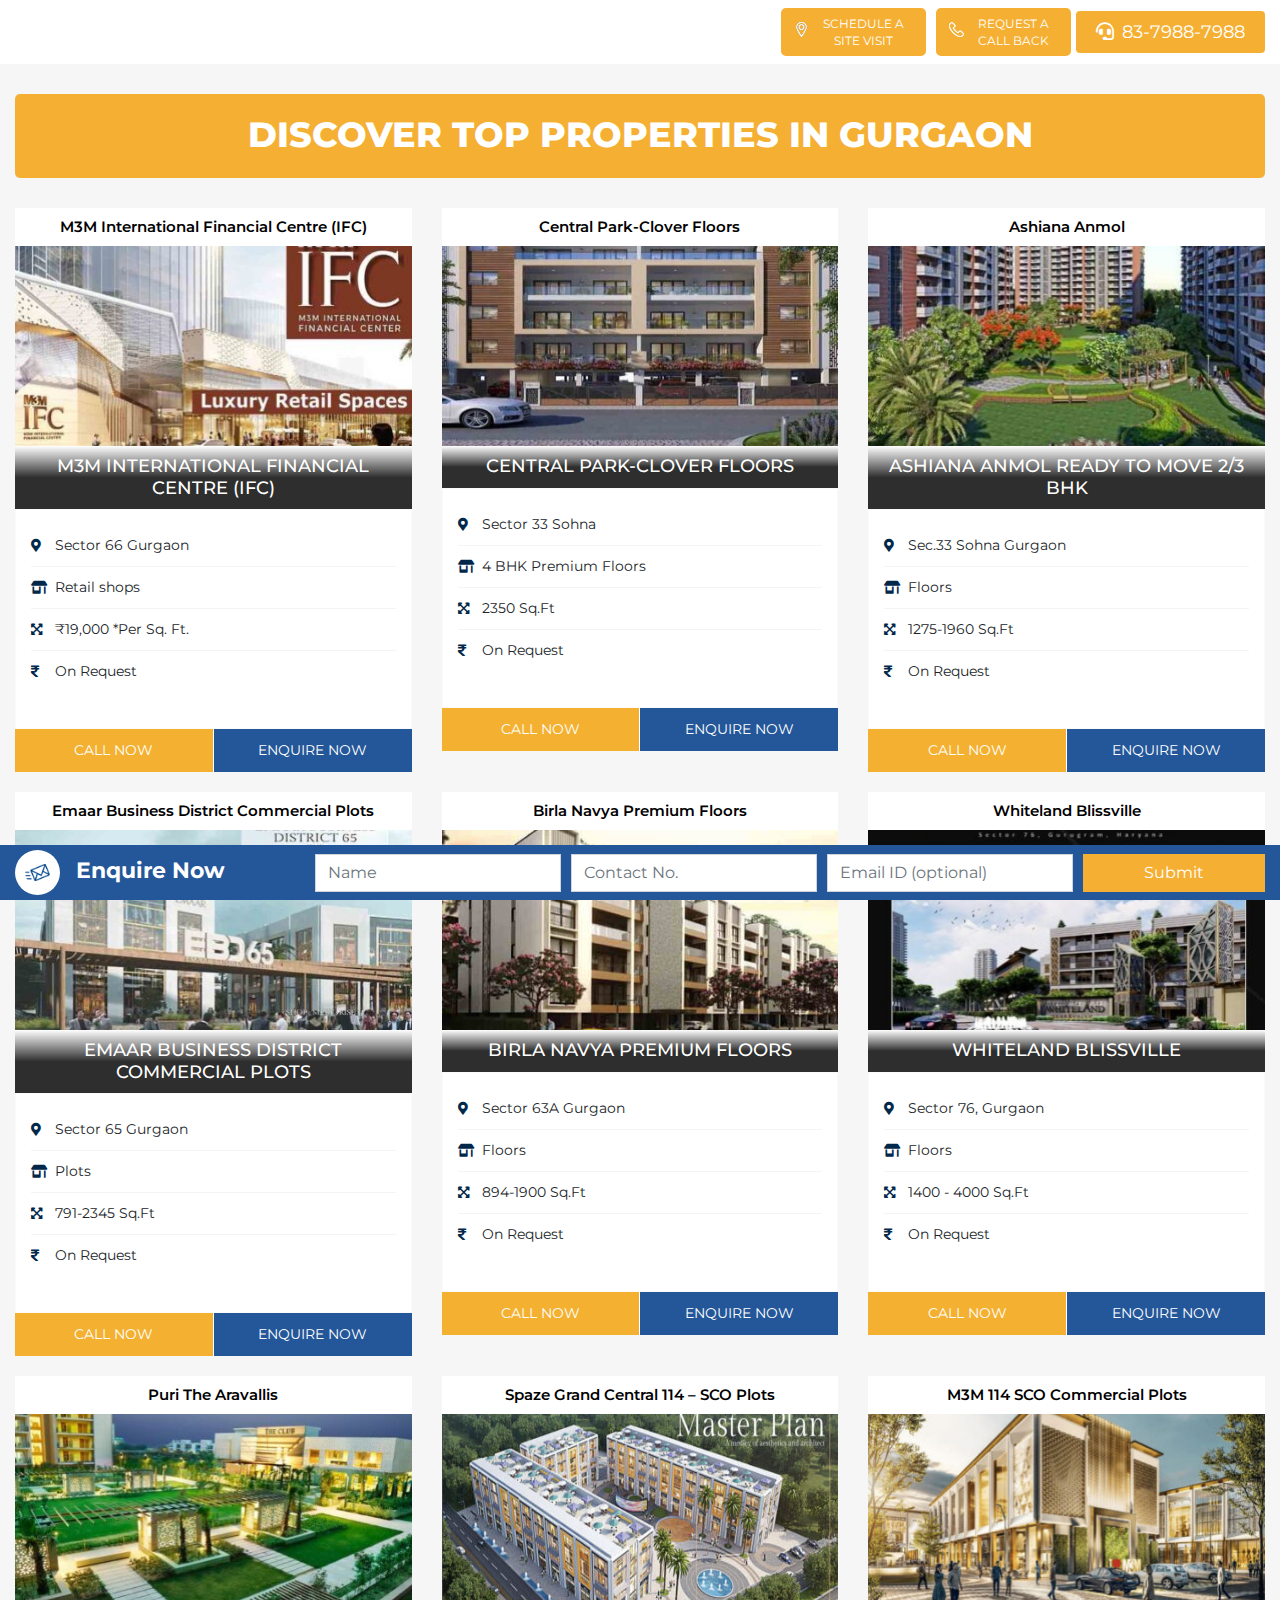
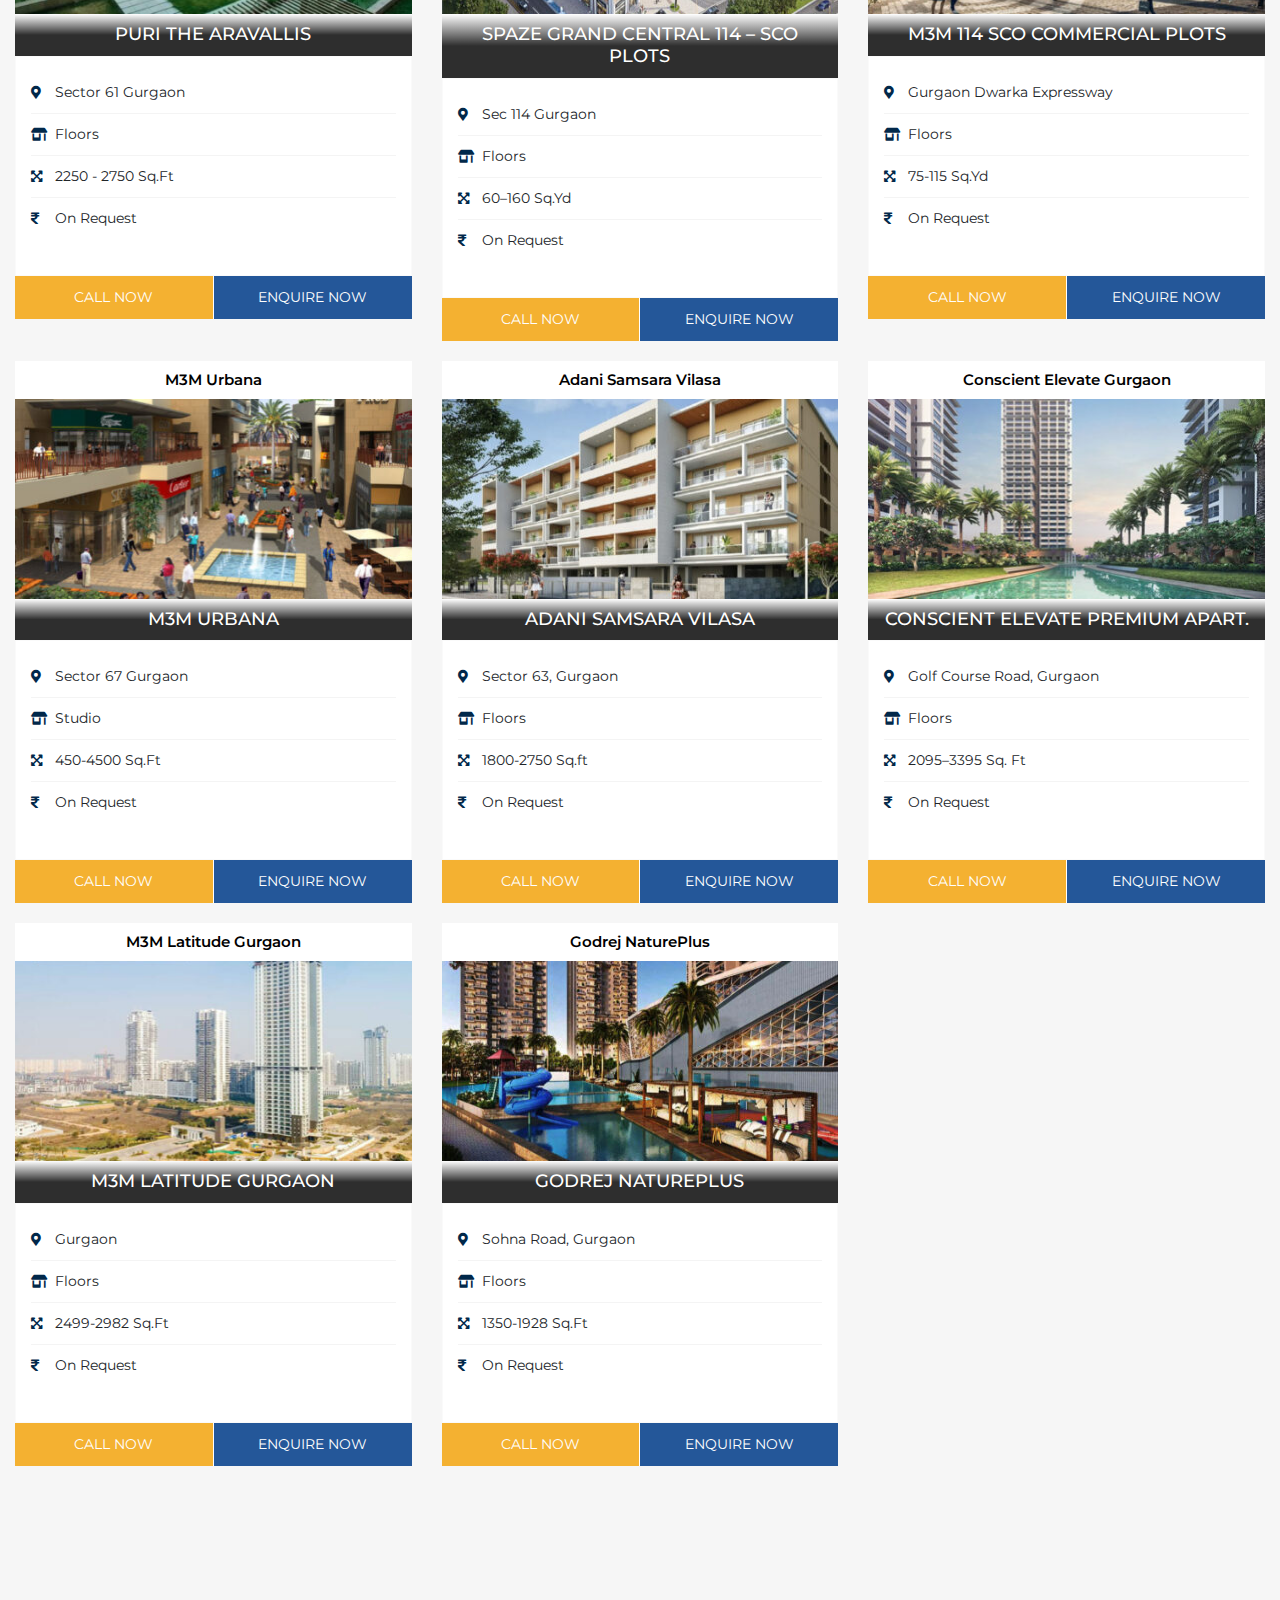
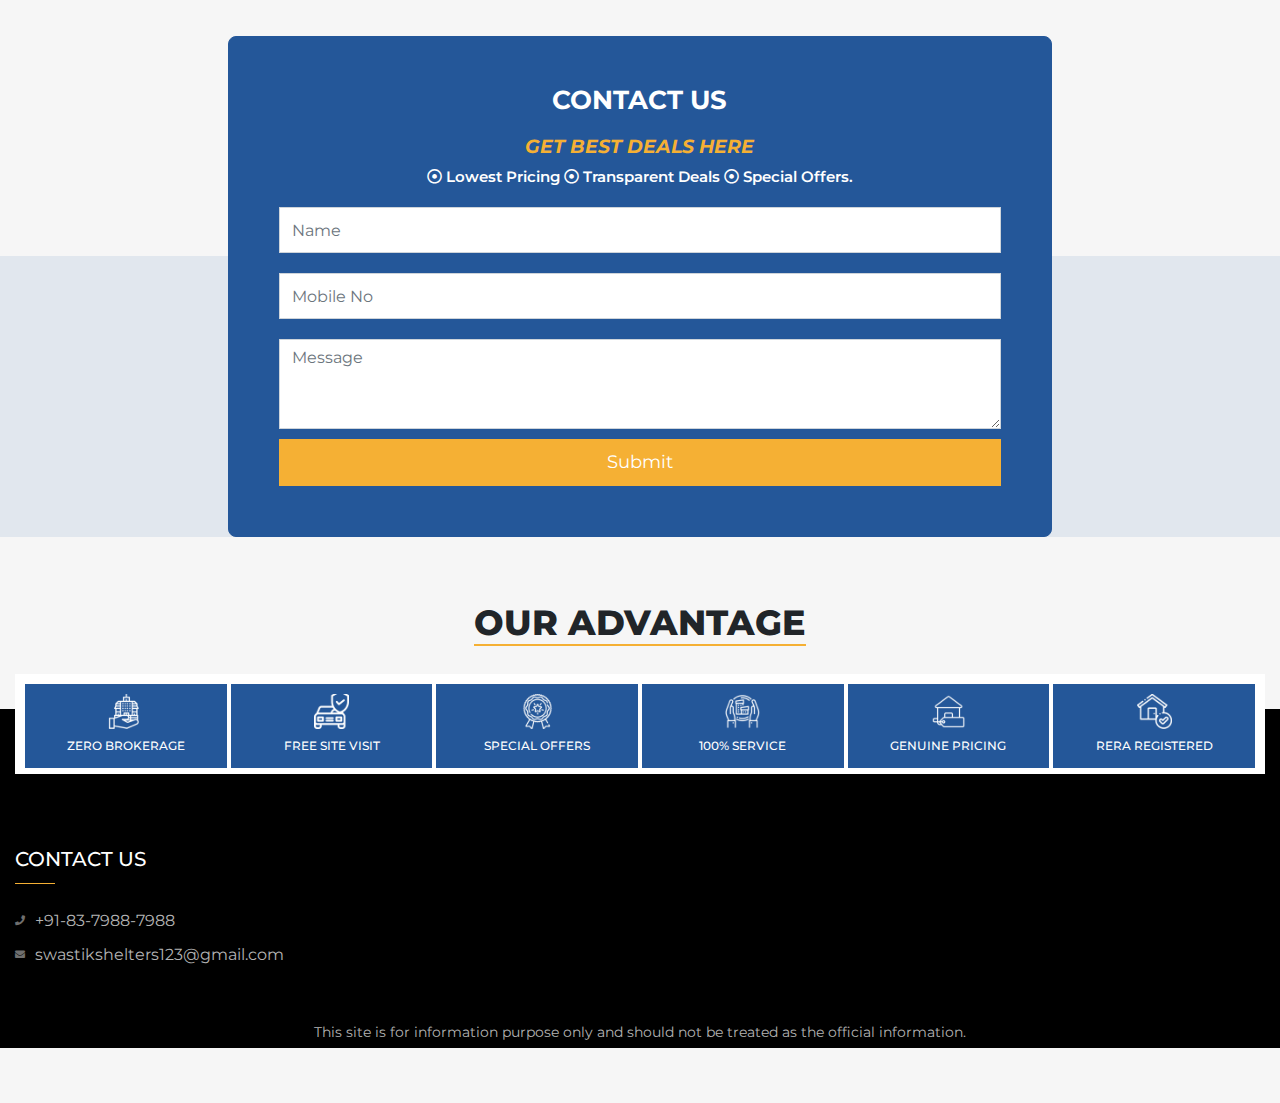
==== commit f6ec0dd2: "Update index.html" ====
--- a/index.html
+++ b/index.html
@@ -34,7 +34,7 @@
 <body>
 
    <header>
-      <nav class="navbar navbar-expand-lg navbar-light">
+      <nav class="navbar navbar-expand-lg navbar-light py-2">
          <div class="container-fluid">
 <!--             <a class="navbar-brand" href="#"><img src="public/site/img/logo.png" class="img-fluid"
                   alt="Gurgaon Residential Premium Projects" title="Gurgaon Residential Premium Projects"></a> -->
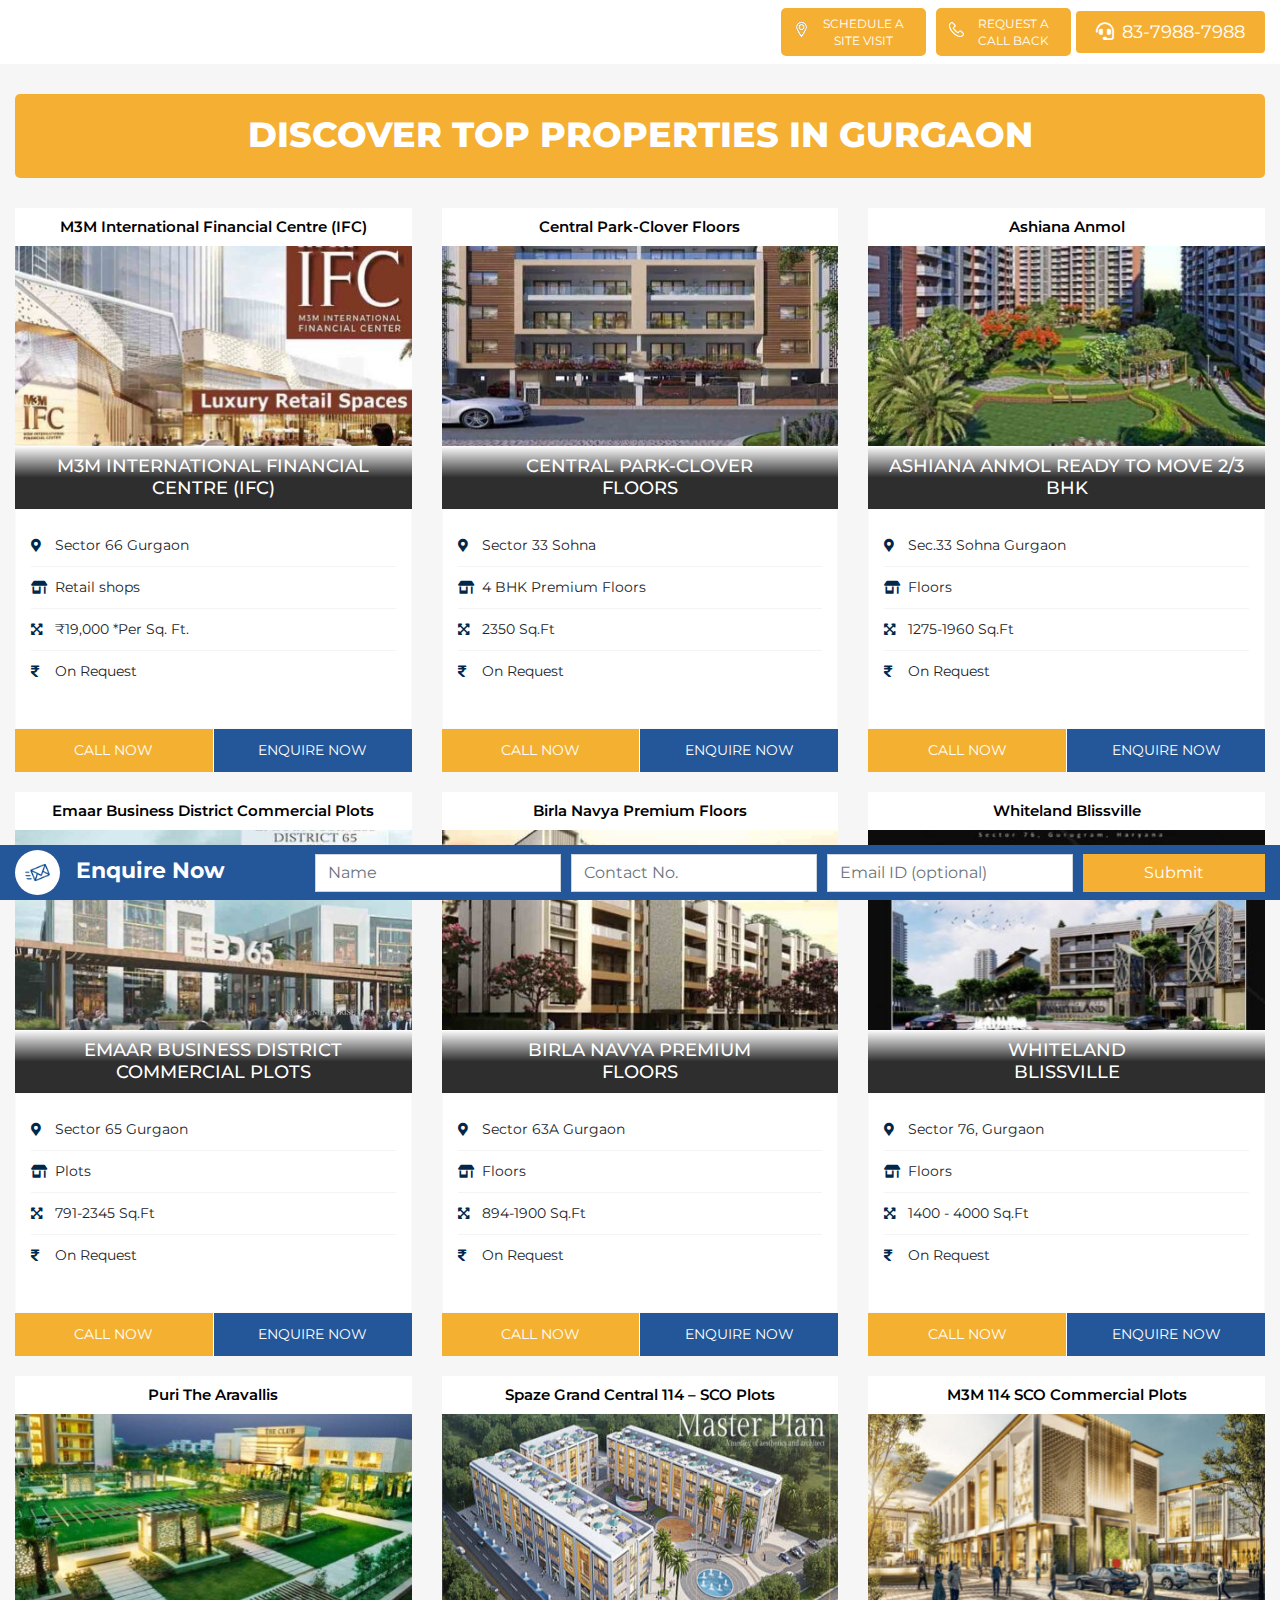
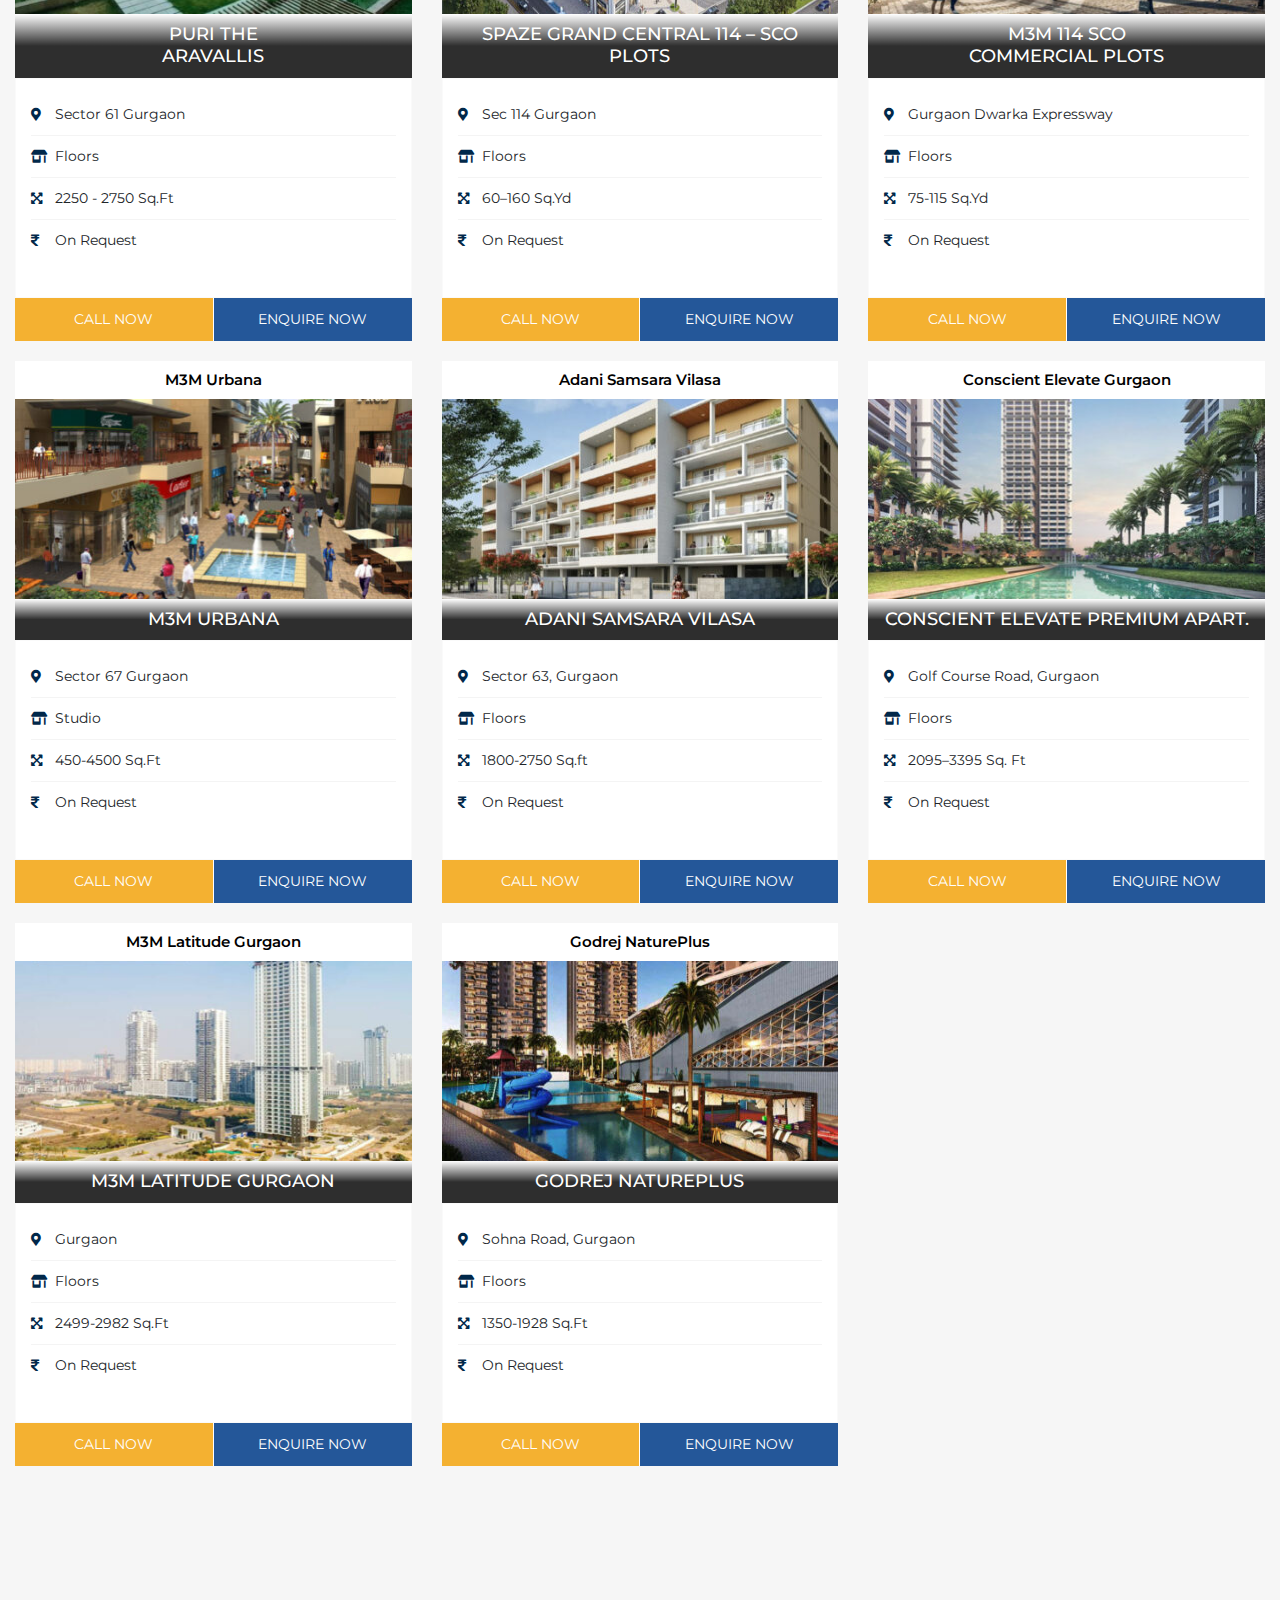
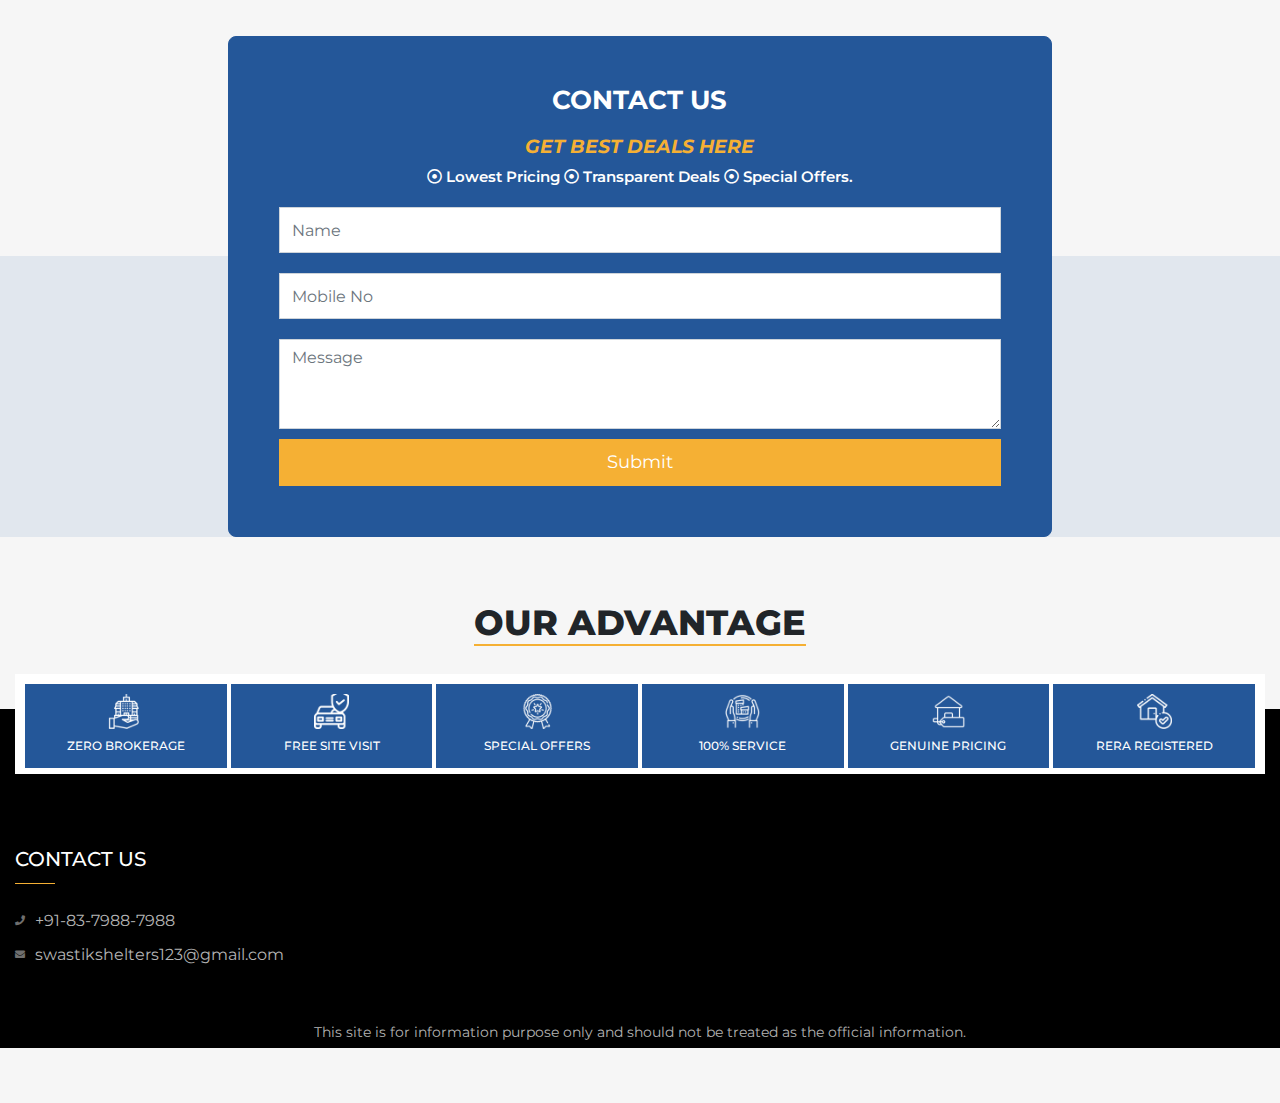
==== commit 3bcc4daa: "Update index.html" ====
--- a/index.html
+++ b/index.html
@@ -220,7 +220,7 @@
                      </div>
                      <div class="project-data">
                         <h3>
-                           Central Park-Clover Floors </h3>
+                           Central Park-Clover </br> Floors </h3>
                         <ul>
                            <li><i class="fas fa-map-marker-alt" aria-hidden="true"></i>
                               Sector 33 Sohna </li>
@@ -616,7 +616,7 @@
                      </div>
                      <div class="project-data">
                         <h3>
-                           Birla Navya Premium Floors </h3>
+                           Birla Navya Premium <br> Floors </h3>
                         <ul>
                            <li><i class="fas fa-map-marker-alt" aria-hidden="true"></i>
                               Sector 63A Gurgaon </li>
@@ -749,7 +749,7 @@
                      </div>
                      <div class="project-data">
                         <h3>
-                           Whiteland Blissville </h3>
+                           Whiteland <br> Blissville </h3>
                         <ul>
                            <li><i class="fas fa-map-marker-alt" aria-hidden="true"></i>
                               Sector 76, Gurgaon </li>
@@ -881,7 +881,7 @@
                      </div>
                      <div class="project-data">
                         <h3>
-                           Puri The Aravallis </h3>
+                           Puri The <br> Aravallis </h3>
                         <ul>
                            <li><i class="fas fa-map-marker-alt" aria-hidden="true"></i>
                               Sector 61 Gurgaon </li>
@@ -1169,7 +1169,7 @@
                      </div>
                      <div class="project-data">
                         <h3>
-                           M3M 114 SCO Commercial Plots  </h3>
+                           M3M 114 SCO <br> Commercial Plots  </h3>
                         <ul>
                            <li><i class="fas fa-map-marker-alt" aria-hidden="true"></i>
                               Gurgaon Dwarka Expressway</li>
